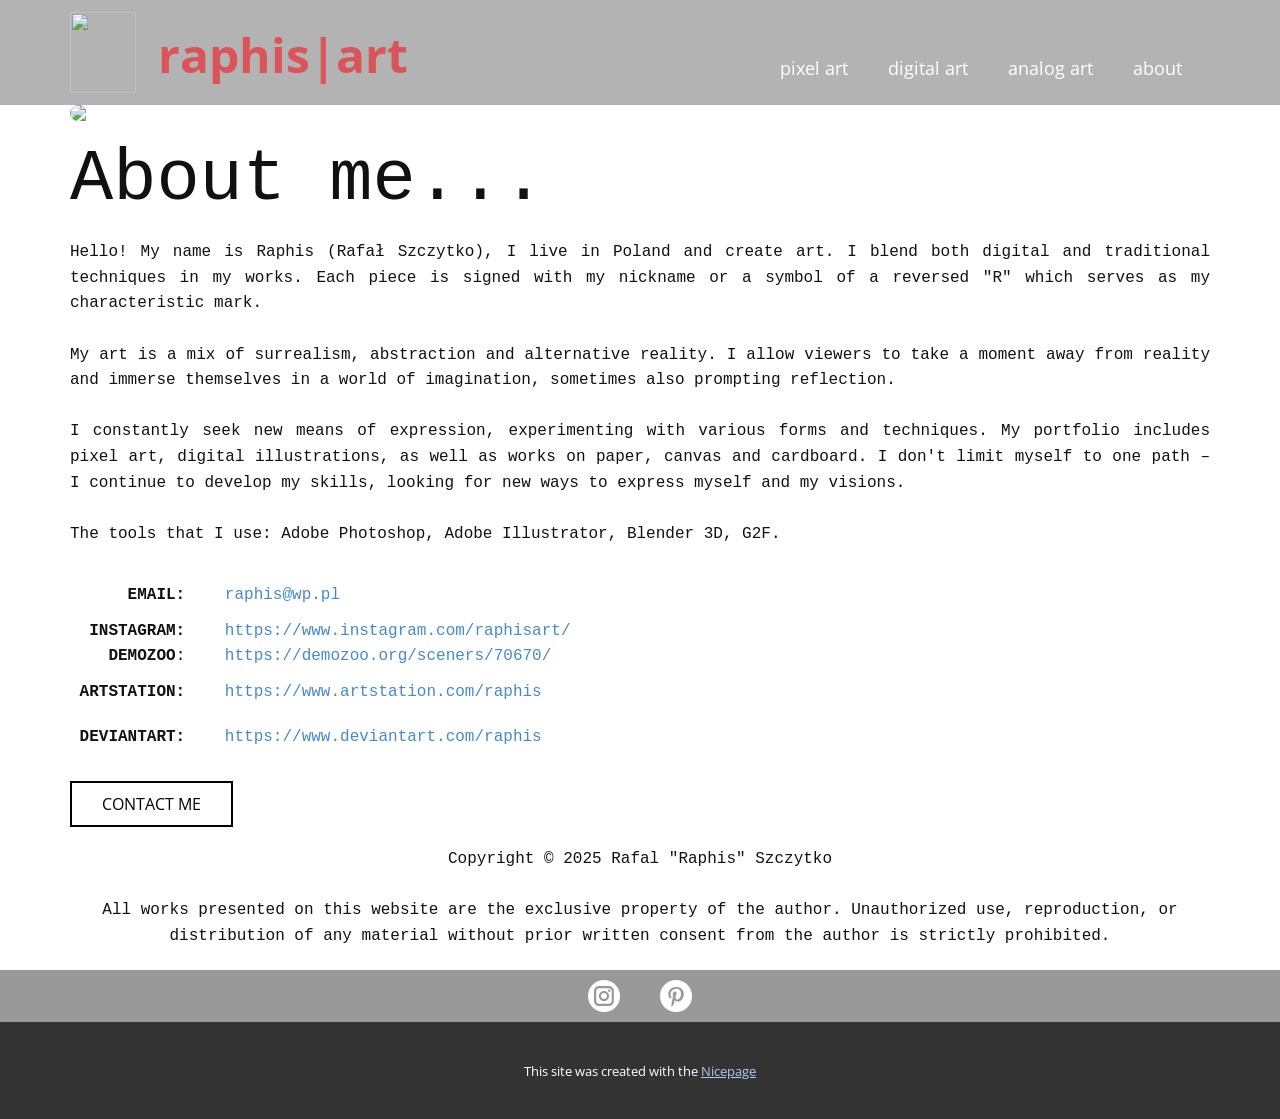
==== about.html @ 8f96ca50 "Add files via upload" ====
<!DOCTYPE html>
<html style="font-size: 16px;" lang="en"><head>
    <meta name="viewport" content="width=device-width, initial-scale=1.0">
    <meta charset="utf-8">
    <meta name="keywords" content="">
    <meta name="description" content="">
    <title>about</title>
    <link rel="stylesheet" href="nicepage.css" media="screen">
<link rel="stylesheet" href="about.css" media="screen">
    <script class="u-script" type="text/javascript" src="jquery.js" defer=""></script>
    <script class="u-script" type="text/javascript" src="nicepage.js" defer=""></script>
    <meta name="generator" content="Nicepage 7.6.2, nicepage.com">
    
    
    
    <link id="u-theme-google-font" rel="stylesheet" href="https://fonts.googleapis.com/css?family=Roboto:100,100i,300,300i,400,400i,500,500i,700,700i,900,900i|Open+Sans:300,300i,400,400i,500,500i,600,600i,700,700i,800,800i">
    <script type="application/ld+json">{
		"@context": "http://schema.org",
		"@type": "Organization",
		"name": "raphisart",
		"logo": "images/rhs_logo.png",
		"sameAs": [
				"https://www.instagram.com/raphisart/",
				"https://pl.pinterest.com/raphisart/raphis-digital-art/"
		]
}</script>
    <meta name="theme-color" content="#478ac9">
    <meta property="og:title" content="about">
    <meta property="og:description" content="">
    <meta property="og:type" content="website">
  <meta data-intl-tel-input-cdn-path="intlTelInput/"></head>
  <body data-path-to-root="./" data-include-products="false" class="u-body u-xl-mode" data-lang="en"><header class="u-clearfix u-grey-30 u-header" id="sec-45c4"><div class="u-clearfix u-sheet u-valign-middle-lg u-valign-middle-sm u-valign-middle-xl u-sheet-1">
        <a href="www.raphis.pl" class="u-image u-image-round u-logo u-image-1" title="raphis.pl">
          <img src="images/rhs_logo.png" class="u-logo-image u-logo-image-1" data-image-width="80.5814">
        </a>
        <nav class="u-menu u-menu-one-level u-offcanvas u-menu-1" data-responsive-from="XS">
          <div class="menu-collapse" style="font-size: 1.125rem; letter-spacing: 0px;">
            <a class="u-button-style u-custom-left-right-menu-spacing u-custom-padding-bottom u-custom-top-bottom-menu-spacing u-hamburger-link u-nav-link u-text-active-palette-1-base u-text-hover-palette-2-base" href="#">
              <svg class="u-svg-link" viewBox="0 0 24 24"><use xmlns:xlink="http://www.w3.org/1999/xlink" xlink:href="#menu-hamburger"></use></svg>
              <svg class="u-svg-content" version="1.1" id="menu-hamburger" viewBox="0 0 16 16" x="0px" y="0px" xmlns:xlink="http://www.w3.org/1999/xlink" xmlns="http://www.w3.org/2000/svg"><g><rect y="1" width="16" height="2"></rect><rect y="7" width="16" height="2"></rect><rect y="13" width="16" height="2"></rect>
</g></svg>
            </a>
          </div>
          <div class="u-custom-menu u-nav-container">
            <ul class="u-nav u-unstyled u-nav-1"><li class="u-nav-item"><a class="u-button-style u-nav-link u-text-active-palette-1-base u-text-hover-palette-2-base" href="pixel-art.html" style="padding: 10px 20px;">pixel art</a>
</li><li class="u-nav-item"><a class="u-button-style u-nav-link u-text-active-palette-1-base u-text-hover-palette-2-base" href="./" style="padding: 10px 20px;">digital art</a>
</li><li class="u-nav-item"><a class="u-button-style u-nav-link u-text-active-palette-1-base u-text-hover-palette-2-base" href="analog-art.html" style="padding: 10px 20px;">analog art</a>
</li><li class="u-nav-item"><a class="u-button-style u-nav-link u-text-active-palette-1-base u-text-hover-palette-2-base" href="about.html" style="padding: 10px 20px;">about</a>
</li></ul>
          </div>
          <div class="u-custom-menu u-nav-container-collapse">
            <div class="u-black u-container-style u-inner-container-layout u-opacity u-opacity-95 u-sidenav">
              <div class="u-inner-container-layout u-sidenav-overflow">
                <div class="u-menu-close"></div>
                <ul class="u-align-center u-nav u-popupmenu-items u-unstyled u-nav-2"><li class="u-nav-item"><a class="u-button-style u-nav-link" href="pixel-art.html">pixel art</a>
</li><li class="u-nav-item"><a class="u-button-style u-nav-link" href="./">digital art</a>
</li><li class="u-nav-item"><a class="u-button-style u-nav-link" href="analog-art.html">analog art</a>
</li><li class="u-nav-item"><a class="u-button-style u-nav-link" href="about.html">about</a>
</li></ul>
              </div>
            </div>
            <div class="u-black u-menu-overlay u-opacity u-opacity-70"></div>
          </div>
        </nav>
        <p class="u-text u-text-palette-2-base u-text-1">raphis|art</p>
      </div></header>
    <section class="u-align-center u-clearfix u-container-align-center u-white u-section-1" id="carousel_266b">
      <div class="u-clearfix u-sheet u-valign-middle-xs u-sheet-1">
        <div class="data-layout-selected u-clearfix u-gutter-0 u-layout-wrap u-layout-wrap-1">
          <div class="u-gutter-0 u-layout">
            <div class="u-layout-col">
              <div class="u-align-center-md u-container-style u-layout-cell u-left-cell u-right-cell u-size-30 u-layout-cell-1">
                <div class="u-container-layout u-valign-top-sm u-container-layout-1">
                  <img class="u-align-center u-image u-image-round u-radius-50 u-image-1" src="images/about.jpg">
                </div>
              </div>
              <div class="u-container-style u-layout-cell u-left-cell u-right-cell u-size-30 u-layout-cell-2">
                <div class="u-container-layout u-container-layout-2">
                  <h1 class="u-custom-font u-font-courier-new u-text u-title u-text-1">About me...</h1>
                  <p class="u-align-justify u-custom-font u-font-courier-new u-text u-text-2"> Hello! My name is Raphis (Rafał Szczytko), I live in Poland and create art. I blend both digital and traditional techniques in my works. Each piece is signed with my nickname or a symbol of a reversed "R" which serves as my characteristic mark. <br>
                    <br>My art is a mix of surrealism, abstraction and alternative reality. I allow viewers to take a moment away from reality and immerse themselves in a world of imagination, sometimes also prompting reflection. <br>
                    <br>I constantly seek new means of expression, experimenting with various forms and techniques. My portfolio includes pixel art, digital illustrations, as well as works on paper, canvas and cardboard. I don't limit myself to one path – I continue to develop my skills, looking for new ways to express myself and my visions.<br>
                    <br>The tools that I use: Adobe Photoshop, Adobe Illustrator, Blender 3D, G2F.<br>
                    <br><b>&nbsp; &nbsp; &nbsp; EMAIL:</b>&nbsp;<a href="mailto:raphis@wp.pl?subject=Commission" target="_blank" class="u-active-none u-border-none u-btn u-button-style u-hover-none u-none u-text-palette-1-base u-btn-1">raphis@wp.pl</a>
                    <br>&nbsp; <b>INSTAGRAM:</b>&nbsp;<a href="https://www.instagram.com/raphisart/" class="u-active-none u-border-none u-btn u-button-link u-button-style u-hover-none u-none u-text-palette-1-base u-btn-2" target="_blank">https://www.instagram.com/raphisart/</a>
                    <br>&nbsp; &nbsp;&nbsp;<b>DEMOZOO</b>:&nbsp;<a href="https://demozoo.org/sceners/70670/" class="u-active-none u-border-none u-btn u-button-link u-button-style u-hover-none u-none u-text-palette-1-base u-btn-3" target="_blank">https://demozoo.org/sceners/70670/</a>
                    <br><b>&nbsp;ARTSTATION:</b>&nbsp;<a href="https://www.artstation.com/raphis" target="_blank" class="u-active-none u-border-none u-btn u-button-style u-hover-none u-none u-text-palette-1-base u-btn-4">https://www.artstation.com/raphis</a>
                    <br><b>&nbsp;DEVIANTART:</b>&nbsp;<a href="https://www.deviantart.com/raphis" target="_blank" class="u-active-none u-border-none u-btn u-button-style u-hover-none u-none u-text-palette-1-base u-btn-5">https://www.deviantart.com/raphis</a>
                    <br>
                  </p>
                  <a href="mailto:raphis@wp.pl" class="u-border-2 u-border-black u-btn u-button-style u-hover-black u-none u-text-black u-text-hover-white u-btn-6" title="learn more" target="_blank">CONTACT ME</a>
                  <p class="u-align-center u-custom-font u-font-courier-new u-text u-text-3"><b>
                      <span style="font-weight: 400;">Copyright ©&nbsp;</span></b>2025 Rafal "Raphis" Szczytko<br>
                    <br> All works presented on this website are the exclusive property of the author. Unauthorized use, reproduction, or distribution of any material without prior written consent from the author is strictly prohibited.<br>
                  </p>
                </div>
              </div>
            </div>
          </div>
        </div>
      </div>
    </section>
    
    
    
    <footer class="u-clearfix u-footer u-grey-40" id="sec-96d1"><div class="u-clearfix u-sheet u-sheet-1">
        <div class="u-align-left u-social-icons u-social-icons-1">
          <a class="u-social-url" target="_blank" href="https://www.instagram.com/raphisart/">
            <span class="u-icon u-icon-circle u-social-icon u-social-instagram u-icon-1"><svg class="u-svg-link" preserveAspectRatio="xMidYMin slice" viewBox="0 0 112 112" style=""><use xmlns:xlink="http://www.w3.org/1999/xlink" xlink:href="#svg-60dd"></use></svg><svg xmlns="http://www.w3.org/2000/svg" xmlns:xlink="http://www.w3.org/1999/xlink" version="1.1" xml:space="preserve" class="u-svg-content" viewBox="0 0 112 112" x="0px" y="0px" id="svg-60dd"><path d="M56.1,0C25.1,0,0,25.1,0,56.1c0,31,25.1,56.1,56.1,56.1c31,0,56.1-25.1,56.1-56.1C112.2,25.1,87.1,0,56.1,0z M90.6,73.4c0,9.6-7.8,17.5-17.5,17.5H38.6c-9.6,0-17.5-7.9-17.5-17.6V38.8c0-9.6,7.8-17.5,17.5-17.5h34.5c9.6,0,17.5,7.8,17.5,17.5 V73.4z"></path><path d="M73.1,28.9H38.6c-5.4,0-9.9,4.4-9.9,9.9v34.5c0,5.4,4.4,9.9,9.9,9.9h34.5c5.4,0,9.9-4.4,9.9-9.9V38.8 C83,33.4,78.6,28.9,73.1,28.9z M55.9,74C46,74,38,66,38,56.1c0-9.9,8-17.9,17.9-17.9c9.9,0,17.9,8,17.9,17.9 C73.8,66,65.8,74,55.9,74z M74.3,41.9c-2.3,0-4.2-1.9-4.2-4.2s1.9-4.2,4.2-4.2c2.3,0,4.2,1.9,4.2,4.2S76.6,41.9,74.3,41.9z"></path><path d="M55.9,45.8c-5.7,0-10.4,4.6-10.3,10.3c0,5.7,4.6,10.3,10.3,10.3s10.3-4.6,10.3-10.3 C66.2,50.4,61.6,45.8,55.9,45.8z"></path></svg></span>
          </a>
          <a class="u-social-url" target="_blank" href="https://pl.pinterest.com/raphisart/raphis-digital-art/">
            <span class="u-icon u-icon-circle u-social-icon u-social-pinterest u-icon-2"><svg class="u-svg-link" preserveAspectRatio="xMidYMin slice" viewBox="0 0 112 112" style=""><use xmlns:xlink="http://www.w3.org/1999/xlink" xlink:href="#svg-cd13"></use></svg><svg xmlns="http://www.w3.org/2000/svg" xmlns:xlink="http://www.w3.org/1999/xlink" version="1.1" xml:space="preserve" class="u-svg-content" viewBox="0 0 112 112" x="0px" y="0px" id="svg-cd13"><path d="M56.1,0C25.1,0,0,25.1,0,56.1c0,31,25.1,56.1,56.1,56.1s56.1-25.1,56.1-56.1C112.2,25.1,87.1,0,56.1,0z M60.6,75.1c-4.2-0.3-6-2.4-9.3-4.5c-1.8,9.6-4.1,18.8-10.7,23.6c-2-14.5,3-25.4,5.3-36.9c-4-6.7,0.5-20.2,8.9-16.9 c10.4,4.1-9,25,4,27.6c13.6,2.7,19.1-23.5,10.7-32C57.4,23.6,34.2,35.7,37,53.3c0.7,4.3,5.2,5.6,1.8,11.6C31,63.2,28.7,57,29,48.9 c0.5-13.4,12-22.7,23.6-24C67.3,23.2,81,30.2,82.9,44C85,59.5,76.3,76.3,60.6,75.1z"></path></svg></span>
          </a>
        </div>
      </div></footer>
    <section class="u-backlink u-clearfix u-grey-80">
      <p class="u-text">
        <span>This site was created with the </span>
        <a class="u-link" href="https://nicepage.com/" target="_blank" rel="nofollow">
          <span>Nicepage</span>
        </a>
      </p>
    </section>
  
</body></html>
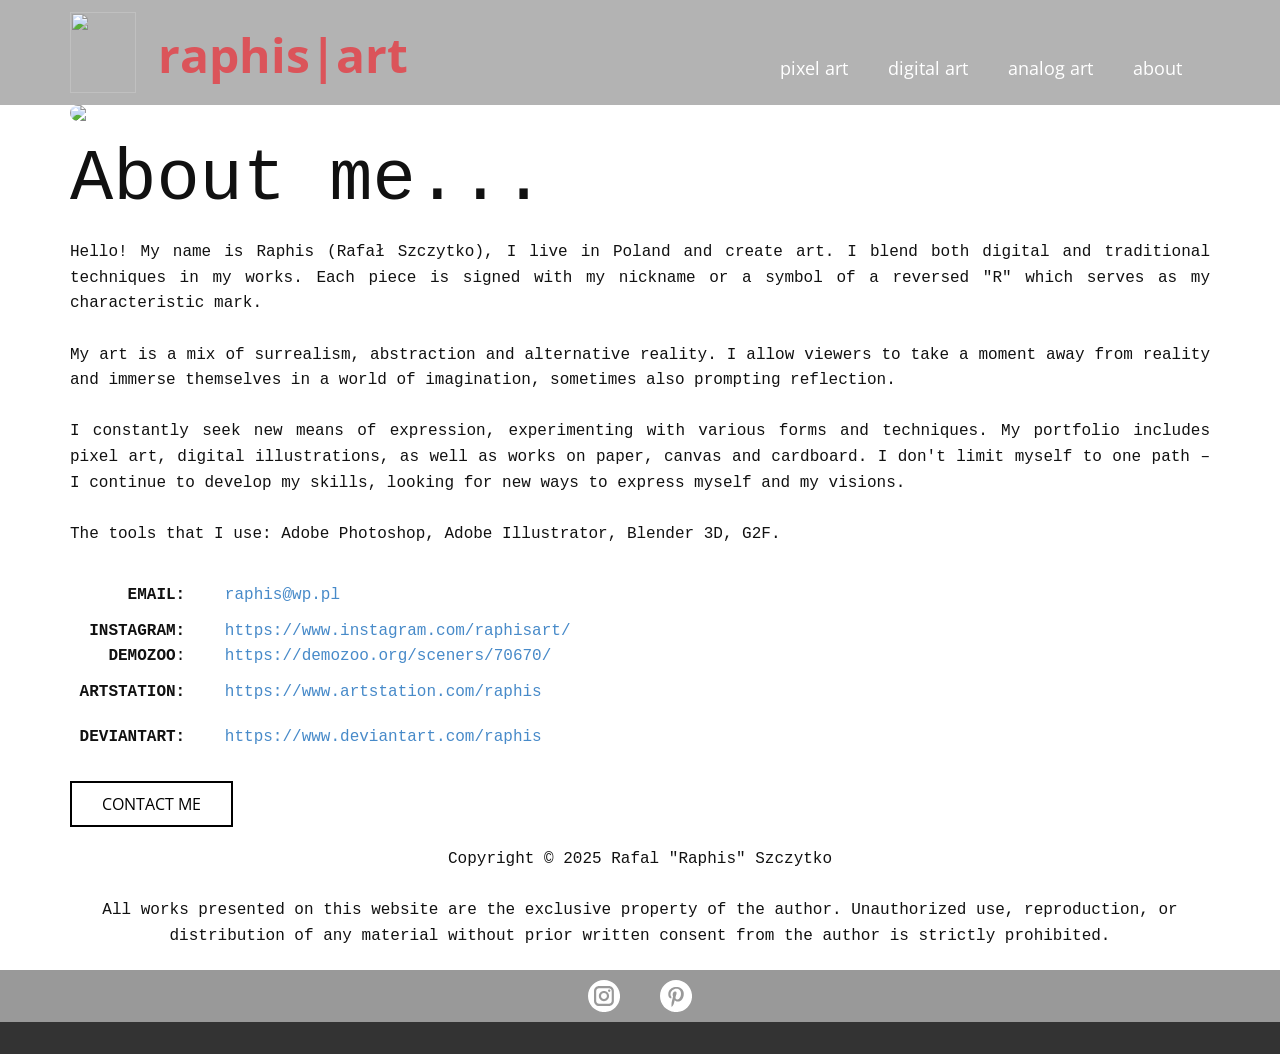
==== commit 534ad663: "Add files via upload" ====
--- a/about.html
+++ b/about.html
@@ -9,11 +9,11 @@
 <link rel="stylesheet" href="about.css" media="screen">
     <script class="u-script" type="text/javascript" src="jquery.js" defer=""></script>
     <script class="u-script" type="text/javascript" src="nicepage.js" defer=""></script>
-    <meta name="generator" content="Nicepage 7.6.2, nicepage.com">
+    <meta name="generator" content="Nicepage 7.10.10, nicepage.com">
     
     
     
-    <link id="u-theme-google-font" rel="stylesheet" href="https://fonts.googleapis.com/css?family=Roboto:100,100i,300,300i,400,400i,500,500i,700,700i,900,900i|Open+Sans:300,300i,400,400i,500,500i,600,600i,700,700i,800,800i">
+    <link id="u-theme-google-font" rel="stylesheet" href="https://fonts.googleapis.com/css?family=Roboto:100,100i,200,200i,300,300i,400,400i,500,500i,600,600i,700,700i,800,800i,900,900i|Open+Sans:300,300i,400,400i,500,500i,600,600i,700,700i,800,800i">
     <script type="application/ld+json">{
 		"@context": "http://schema.org",
 		"@type": "Organization",
@@ -33,25 +33,25 @@
         <a href="www.raphis.pl" class="u-image u-image-round u-logo u-image-1" title="raphis.pl">
           <img src="images/rhs_logo.png" class="u-logo-image u-logo-image-1" data-image-width="80.5814">
         </a>
-        <nav class="u-menu u-menu-one-level u-offcanvas u-menu-1" data-responsive-from="XS">
+        <nav class="u-menu u-menu-one-level u-offcanvas u-menu-1" data-responsive-from="XS" role="navigation">
           <div class="menu-collapse" style="font-size: 1.125rem; letter-spacing: 0px;">
-            <a class="u-button-style u-custom-left-right-menu-spacing u-custom-padding-bottom u-custom-top-bottom-menu-spacing u-hamburger-link u-nav-link u-text-active-palette-1-base u-text-hover-palette-2-base" href="#">
+            <a class="u-button-style u-custom-left-right-menu-spacing u-custom-padding-bottom u-custom-top-bottom-menu-spacing u-hamburger-link u-nav-link u-text-active-palette-1-base u-text-hover-palette-2-base" href="#" tabindex="-1" aria-label="Open menu" aria-controls="599a">
               <svg class="u-svg-link" viewBox="0 0 24 24"><use xmlns:xlink="http://www.w3.org/1999/xlink" xlink:href="#menu-hamburger"></use></svg>
               <svg class="u-svg-content" version="1.1" id="menu-hamburger" viewBox="0 0 16 16" x="0px" y="0px" xmlns:xlink="http://www.w3.org/1999/xlink" xmlns="http://www.w3.org/2000/svg"><g><rect y="1" width="16" height="2"></rect><rect y="7" width="16" height="2"></rect><rect y="13" width="16" height="2"></rect>
 </g></svg>
             </a>
           </div>
           <div class="u-custom-menu u-nav-container">
-            <ul class="u-nav u-unstyled u-nav-1"><li class="u-nav-item"><a class="u-button-style u-nav-link u-text-active-palette-1-base u-text-hover-palette-2-base" href="pixel-art.html" style="padding: 10px 20px;">pixel art</a>
-</li><li class="u-nav-item"><a class="u-button-style u-nav-link u-text-active-palette-1-base u-text-hover-palette-2-base" href="./" style="padding: 10px 20px;">digital art</a>
-</li><li class="u-nav-item"><a class="u-button-style u-nav-link u-text-active-palette-1-base u-text-hover-palette-2-base" href="analog-art.html" style="padding: 10px 20px;">analog art</a>
-</li><li class="u-nav-item"><a class="u-button-style u-nav-link u-text-active-palette-1-base u-text-hover-palette-2-base" href="about.html" style="padding: 10px 20px;">about</a>
+            <ul class="u-nav u-unstyled u-nav-1" role="menubar"><li class="u-nav-item" role="none"><a class="u-button-style u-nav-link u-text-active-palette-1-base u-text-hover-palette-2-base" href="pixel-art.html" style="padding: 10px 20px;" role="menuitem">pixel art</a>
+</li><li class="u-nav-item" role="none"><a class="u-button-style u-nav-link u-text-active-palette-1-base u-text-hover-palette-2-base" href="./" style="padding: 10px 20px;" role="menuitem">digital art</a>
+</li><li class="u-nav-item" role="none"><a class="u-button-style u-nav-link u-text-active-palette-1-base u-text-hover-palette-2-base" href="analog-art.html" style="padding: 10px 20px;" role="menuitem">analog art</a>
+</li><li class="u-nav-item" role="none"><a class="u-button-style u-nav-link u-text-active-palette-1-base u-text-hover-palette-2-base" href="about.html" style="padding: 10px 20px;" role="menuitem">about</a>
 </li></ul>
           </div>
-          <div class="u-custom-menu u-nav-container-collapse">
+          <div class="u-custom-menu u-nav-container-collapse" id="599a" role="region" aria-label="Menu panel">
             <div class="u-black u-container-style u-inner-container-layout u-opacity u-opacity-95 u-sidenav">
               <div class="u-inner-container-layout u-sidenav-overflow">
-                <div class="u-menu-close"></div>
+                <div class="u-menu-close" tabindex="-1" aria-label="Close menu"></div>
                 <ul class="u-align-center u-nav u-popupmenu-items u-unstyled u-nav-2"><li class="u-nav-item"><a class="u-button-style u-nav-link" href="pixel-art.html">pixel art</a>
 </li><li class="u-nav-item"><a class="u-button-style u-nav-link" href="./">digital art</a>
 </li><li class="u-nav-item"><a class="u-button-style u-nav-link" href="analog-art.html">analog art</a>
@@ -89,8 +89,7 @@
                     <br>
                   </p>
                   <a href="mailto:raphis@wp.pl" class="u-border-2 u-border-black u-btn u-button-style u-hover-black u-none u-text-black u-text-hover-white u-btn-6" title="learn more" target="_blank">CONTACT ME</a>
-                  <p class="u-align-center u-custom-font u-font-courier-new u-text u-text-3"><b>
-                      <span style="font-weight: 400;">Copyright ©&nbsp;</span></b>2025 Rafal "Raphis" Szczytko<br>
+                  <p class="u-align-center u-custom-font u-font-courier-new u-text u-text-3"><b><span style="font-weight: 400;">Copyright ©&nbsp;</span></b>2025 Rafal "Raphis" Szczytko<br>
                     <br> All works presented on this website are the exclusive property of the author. Unauthorized use, reproduction, or distribution of any material without prior written consent from the author is strictly prohibited.<br>
                   </p>
                 </div>
@@ -105,21 +104,12 @@
     
     <footer class="u-clearfix u-footer u-grey-40" id="sec-96d1"><div class="u-clearfix u-sheet u-sheet-1">
         <div class="u-align-left u-social-icons u-social-icons-1">
-          <a class="u-social-url" target="_blank" href="https://www.instagram.com/raphisart/">
-            <span class="u-icon u-icon-circle u-social-icon u-social-instagram u-icon-1"><svg class="u-svg-link" preserveAspectRatio="xMidYMin slice" viewBox="0 0 112 112" style=""><use xmlns:xlink="http://www.w3.org/1999/xlink" xlink:href="#svg-60dd"></use></svg><svg xmlns="http://www.w3.org/2000/svg" xmlns:xlink="http://www.w3.org/1999/xlink" version="1.1" xml:space="preserve" class="u-svg-content" viewBox="0 0 112 112" x="0px" y="0px" id="svg-60dd"><path d="M56.1,0C25.1,0,0,25.1,0,56.1c0,31,25.1,56.1,56.1,56.1c31,0,56.1-25.1,56.1-56.1C112.2,25.1,87.1,0,56.1,0z M90.6,73.4c0,9.6-7.8,17.5-17.5,17.5H38.6c-9.6,0-17.5-7.9-17.5-17.6V38.8c0-9.6,7.8-17.5,17.5-17.5h34.5c9.6,0,17.5,7.8,17.5,17.5 V73.4z"></path><path d="M73.1,28.9H38.6c-5.4,0-9.9,4.4-9.9,9.9v34.5c0,5.4,4.4,9.9,9.9,9.9h34.5c5.4,0,9.9-4.4,9.9-9.9V38.8 C83,33.4,78.6,28.9,73.1,28.9z M55.9,74C46,74,38,66,38,56.1c0-9.9,8-17.9,17.9-17.9c9.9,0,17.9,8,17.9,17.9 C73.8,66,65.8,74,55.9,74z M74.3,41.9c-2.3,0-4.2-1.9-4.2-4.2s1.9-4.2,4.2-4.2c2.3,0,4.2,1.9,4.2,4.2S76.6,41.9,74.3,41.9z"></path><path d="M55.9,45.8c-5.7,0-10.4,4.6-10.3,10.3c0,5.7,4.6,10.3,10.3,10.3s10.3-4.6,10.3-10.3 C66.2,50.4,61.6,45.8,55.9,45.8z"></path></svg></span>
+          <a class="u-social-url" target="_blank" href="https://www.instagram.com/raphisart/"><span class="u-icon u-icon-circle u-social-icon u-social-instagram u-icon-1"><svg class="u-svg-link" preserveAspectRatio="xMidYMin slice" viewBox="0 0 112 112" style=""><use xmlns:xlink="http://www.w3.org/1999/xlink" xlink:href="#svg-60dd"></use></svg><svg xmlns="http://www.w3.org/2000/svg" xmlns:xlink="http://www.w3.org/1999/xlink" version="1.1" xml:space="preserve" class="u-svg-content" viewBox="0 0 112 112" x="0px" y="0px" id="svg-60dd"><path d="M56.1,0C25.1,0,0,25.1,0,56.1c0,31,25.1,56.1,56.1,56.1c31,0,56.1-25.1,56.1-56.1C112.2,25.1,87.1,0,56.1,0z M90.6,73.4c0,9.6-7.8,17.5-17.5,17.5H38.6c-9.6,0-17.5-7.9-17.5-17.6V38.8c0-9.6,7.8-17.5,17.5-17.5h34.5c9.6,0,17.5,7.8,17.5,17.5 V73.4z"></path><path d="M73.1,28.9H38.6c-5.4,0-9.9,4.4-9.9,9.9v34.5c0,5.4,4.4,9.9,9.9,9.9h34.5c5.4,0,9.9-4.4,9.9-9.9V38.8 C83,33.4,78.6,28.9,73.1,28.9z M55.9,74C46,74,38,66,38,56.1c0-9.9,8-17.9,17.9-17.9c9.9,0,17.9,8,17.9,17.9 C73.8,66,65.8,74,55.9,74z M74.3,41.9c-2.3,0-4.2-1.9-4.2-4.2s1.9-4.2,4.2-4.2c2.3,0,4.2,1.9,4.2,4.2S76.6,41.9,74.3,41.9z"></path><path d="M55.9,45.8c-5.7,0-10.4,4.6-10.3,10.3c0,5.7,4.6,10.3,10.3,10.3s10.3-4.6,10.3-10.3 C66.2,50.4,61.6,45.8,55.9,45.8z"></path></svg></span>
           </a>
-          <a class="u-social-url" target="_blank" href="https://pl.pinterest.com/raphisart/raphis-digital-art/">
-            <span class="u-icon u-icon-circle u-social-icon u-social-pinterest u-icon-2"><svg class="u-svg-link" preserveAspectRatio="xMidYMin slice" viewBox="0 0 112 112" style=""><use xmlns:xlink="http://www.w3.org/1999/xlink" xlink:href="#svg-cd13"></use></svg><svg xmlns="http://www.w3.org/2000/svg" xmlns:xlink="http://www.w3.org/1999/xlink" version="1.1" xml:space="preserve" class="u-svg-content" viewBox="0 0 112 112" x="0px" y="0px" id="svg-cd13"><path d="M56.1,0C25.1,0,0,25.1,0,56.1c0,31,25.1,56.1,56.1,56.1s56.1-25.1,56.1-56.1C112.2,25.1,87.1,0,56.1,0z M60.6,75.1c-4.2-0.3-6-2.4-9.3-4.5c-1.8,9.6-4.1,18.8-10.7,23.6c-2-14.5,3-25.4,5.3-36.9c-4-6.7,0.5-20.2,8.9-16.9 c10.4,4.1-9,25,4,27.6c13.6,2.7,19.1-23.5,10.7-32C57.4,23.6,34.2,35.7,37,53.3c0.7,4.3,5.2,5.6,1.8,11.6C31,63.2,28.7,57,29,48.9 c0.5-13.4,12-22.7,23.6-24C67.3,23.2,81,30.2,82.9,44C85,59.5,76.3,76.3,60.6,75.1z"></path></svg></span>
+          <a class="u-social-url" target="_blank" href="https://pl.pinterest.com/raphisart/raphis-digital-art/"><span class="u-icon u-icon-circle u-social-icon u-social-pinterest u-icon-2"><svg class="u-svg-link" preserveAspectRatio="xMidYMin slice" viewBox="0 0 112 112" style=""><use xmlns:xlink="http://www.w3.org/1999/xlink" xlink:href="#svg-cd13"></use></svg><svg xmlns="http://www.w3.org/2000/svg" xmlns:xlink="http://www.w3.org/1999/xlink" version="1.1" xml:space="preserve" class="u-svg-content" viewBox="0 0 112 112" x="0px" y="0px" id="svg-cd13"><path d="M56.1,0C25.1,0,0,25.1,0,56.1c0,31,25.1,56.1,56.1,56.1s56.1-25.1,56.1-56.1C112.2,25.1,87.1,0,56.1,0z M60.6,75.1c-4.2-0.3-6-2.4-9.3-4.5c-1.8,9.6-4.1,18.8-10.7,23.6c-2-14.5,3-25.4,5.3-36.9c-4-6.7,0.5-20.2,8.9-16.9 c10.4,4.1-9,25,4,27.6c13.6,2.7,19.1-23.5,10.7-32C57.4,23.6,34.2,35.7,37,53.3c0.7,4.3,5.2,5.6,1.8,11.6C31,63.2,28.7,57,29,48.9 c0.5-13.4,12-22.7,23.6-24C67.3,23.2,81,30.2,82.9,44C85,59.5,76.3,76.3,60.6,75.1z"></path></svg></span>
           </a>
         </div>
       </div></footer>
-    <section class="u-backlink u-clearfix u-grey-80">
-      <p class="u-text">
-        <span>This site was created with the </span>
-        <a class="u-link" href="https://nicepage.com/" target="_blank" rel="nofollow">
-          <span>Nicepage</span>
-        </a>
-      </p>
-    </section>
+    <section class="u-backlink u-clearfix u-grey-80"></section>
   
 </body></html>
--- a/nicepage.css
+++ b/nicepage.css
@@ -1040,7 +1040,7 @@
   font-weight: inherit;
   text-decoration: none;
   border: 0 none transparent;
-  outline-width: 0;
+  outline: none !important;
   background-color: transparent;
   margin: 0;
   -webkit-text-decoration-skip: objects;
@@ -1186,7 +1186,7 @@
   font-weight: inherit;
   text-decoration: none;
   border: 0 none transparent;
-  outline-width: 0;
+  outline: none !important;
   background-color: transparent;
   margin: 0;
   -webkit-text-decoration-skip: objects;
@@ -1236,10 +1236,7 @@
 .u-form-vertical.u-form-spacing-50 .u-form-step {
   margin-left: -50px;
   width: calc(100% +  50px);
-}
-.u-form-vertical.u-form-spacing-50 .u-form-group,
-.u-form-vertical.u-form-spacing-50 .u-form-step .u-form-group {
-  margin-bottom: 50px;
+  row-gap: 50px;
 }
 .u-form-vertical.u-form-spacing-50 .u-form-group:not(.u-image):not(.u-form-progress),
 .u-form-vertical.u-form-spacing-50 .u-form-step .u-form-group:not(.u-image):not(.u-form-progress) {
@@ -1257,10 +1254,7 @@
 .u-form-vertical.u-form-spacing-49 .u-form-step {
   margin-left: -49px;
   width: calc(100% +  49px);
-}
-.u-form-vertical.u-form-spacing-49 .u-form-group,
-.u-form-vertical.u-form-spacing-49 .u-form-step .u-form-group {
-  margin-bottom: 49px;
+  row-gap: 49px;
 }
 .u-form-vertical.u-form-spacing-49 .u-form-group:not(.u-image):not(.u-form-progress),
 .u-form-vertical.u-form-spacing-49 .u-form-step .u-form-group:not(.u-image):not(.u-form-progress) {
@@ -1278,10 +1272,7 @@
 .u-form-vertical.u-form-spacing-48 .u-form-step {
   margin-left: -48px;
   width: calc(100% +  48px);
-}
-.u-form-vertical.u-form-spacing-48 .u-form-group,
-.u-form-vertical.u-form-spacing-48 .u-form-step .u-form-group {
-  margin-bottom: 48px;
+  row-gap: 48px;
 }
 .u-form-vertical.u-form-spacing-48 .u-form-group:not(.u-image):not(.u-form-progress),
 .u-form-vertical.u-form-spacing-48 .u-form-step .u-form-group:not(.u-image):not(.u-form-progress) {
@@ -1299,10 +1290,7 @@
 .u-form-vertical.u-form-spacing-47 .u-form-step {
   margin-left: -47px;
   width: calc(100% +  47px);
-}
-.u-form-vertical.u-form-spacing-47 .u-form-group,
-.u-form-vertical.u-form-spacing-47 .u-form-step .u-form-group {
-  margin-bottom: 47px;
+  row-gap: 47px;
 }
 .u-form-vertical.u-form-spacing-47 .u-form-group:not(.u-image):not(.u-form-progress),
 .u-form-vertical.u-form-spacing-47 .u-form-step .u-form-group:not(.u-image):not(.u-form-progress) {
@@ -1320,10 +1308,7 @@
 .u-form-vertical.u-form-spacing-46 .u-form-step {
   margin-left: -46px;
   width: calc(100% +  46px);
-}
-.u-form-vertical.u-form-spacing-46 .u-form-group,
-.u-form-vertical.u-form-spacing-46 .u-form-step .u-form-group {
-  margin-bottom: 46px;
+  row-gap: 46px;
 }
 .u-form-vertical.u-form-spacing-46 .u-form-group:not(.u-image):not(.u-form-progress),
 .u-form-vertical.u-form-spacing-46 .u-form-step .u-form-group:not(.u-image):not(.u-form-progress) {
@@ -1341,10 +1326,7 @@
 .u-form-vertical.u-form-spacing-45 .u-form-step {
   margin-left: -45px;
   width: calc(100% +  45px);
-}
-.u-form-vertical.u-form-spacing-45 .u-form-group,
-.u-form-vertical.u-form-spacing-45 .u-form-step .u-form-group {
-  margin-bottom: 45px;
+  row-gap: 45px;
 }
 .u-form-vertical.u-form-spacing-45 .u-form-group:not(.u-image):not(.u-form-progress),
 .u-form-vertical.u-form-spacing-45 .u-form-step .u-form-group:not(.u-image):not(.u-form-progress) {
@@ -1362,10 +1344,7 @@
 .u-form-vertical.u-form-spacing-44 .u-form-step {
   margin-left: -44px;
   width: calc(100% +  44px);
-}
-.u-form-vertical.u-form-spacing-44 .u-form-group,
-.u-form-vertical.u-form-spacing-44 .u-form-step .u-form-group {
-  margin-bottom: 44px;
+  row-gap: 44px;
 }
 .u-form-vertical.u-form-spacing-44 .u-form-group:not(.u-image):not(.u-form-progress),
 .u-form-vertical.u-form-spacing-44 .u-form-step .u-form-group:not(.u-image):not(.u-form-progress) {
@@ -1383,10 +1362,7 @@
 .u-form-vertical.u-form-spacing-43 .u-form-step {
   margin-left: -43px;
   width: calc(100% +  43px);
-}
-.u-form-vertical.u-form-spacing-43 .u-form-group,
-.u-form-vertical.u-form-spacing-43 .u-form-step .u-form-group {
-  margin-bottom: 43px;
+  row-gap: 43px;
 }
 .u-form-vertical.u-form-spacing-43 .u-form-group:not(.u-image):not(.u-form-progress),
 .u-form-vertical.u-form-spacing-43 .u-form-step .u-form-group:not(.u-image):not(.u-form-progress) {
@@ -1404,10 +1380,7 @@
 .u-form-vertical.u-form-spacing-42 .u-form-step {
   margin-left: -42px;
   width: calc(100% +  42px);
-}
-.u-form-vertical.u-form-spacing-42 .u-form-group,
-.u-form-vertical.u-form-spacing-42 .u-form-step .u-form-group {
-  margin-bottom: 42px;
+  row-gap: 42px;
 }
 .u-form-vertical.u-form-spacing-42 .u-form-group:not(.u-image):not(.u-form-progress),
 .u-form-vertical.u-form-spacing-42 .u-form-step .u-form-group:not(.u-image):not(.u-form-progress) {
@@ -1425,10 +1398,7 @@
 .u-form-vertical.u-form-spacing-41 .u-form-step {
   margin-left: -41px;
   width: calc(100% +  41px);
-}
-.u-form-vertical.u-form-spacing-41 .u-form-group,
-.u-form-vertical.u-form-spacing-41 .u-form-step .u-form-group {
-  margin-bottom: 41px;
+  row-gap: 41px;
 }
 .u-form-vertical.u-form-spacing-41 .u-form-group:not(.u-image):not(.u-form-progress),
 .u-form-vertical.u-form-spacing-41 .u-form-step .u-form-group:not(.u-image):not(.u-form-progress) {
@@ -1446,10 +1416,7 @@
 .u-form-vertical.u-form-spacing-40 .u-form-step {
   margin-left: -40px;
   width: calc(100% +  40px);
-}
-.u-form-vertical.u-form-spacing-40 .u-form-group,
-.u-form-vertical.u-form-spacing-40 .u-form-step .u-form-group {
-  margin-bottom: 40px;
+  row-gap: 40px;
 }
 .u-form-vertical.u-form-spacing-40 .u-form-group:not(.u-image):not(.u-form-progress),
 .u-form-vertical.u-form-spacing-40 .u-form-step .u-form-group:not(.u-image):not(.u-form-progress) {
@@ -1467,10 +1434,7 @@
 .u-form-vertical.u-form-spacing-39 .u-form-step {
   margin-left: -39px;
   width: calc(100% +  39px);
-}
-.u-form-vertical.u-form-spacing-39 .u-form-group,
-.u-form-vertical.u-form-spacing-39 .u-form-step .u-form-group {
-  margin-bottom: 39px;
+  row-gap: 39px;
 }
 .u-form-vertical.u-form-spacing-39 .u-form-group:not(.u-image):not(.u-form-progress),
 .u-form-vertical.u-form-spacing-39 .u-form-step .u-form-group:not(.u-image):not(.u-form-progress) {
@@ -1488,10 +1452,7 @@
 .u-form-vertical.u-form-spacing-38 .u-form-step {
   margin-left: -38px;
   width: calc(100% +  38px);
-}
-.u-form-vertical.u-form-spacing-38 .u-form-group,
-.u-form-vertical.u-form-spacing-38 .u-form-step .u-form-group {
-  margin-bottom: 38px;
+  row-gap: 38px;
 }
 .u-form-vertical.u-form-spacing-38 .u-form-group:not(.u-image):not(.u-form-progress),
 .u-form-vertical.u-form-spacing-38 .u-form-step .u-form-group:not(.u-image):not(.u-form-progress) {
@@ -1509,10 +1470,7 @@
 .u-form-vertical.u-form-spacing-37 .u-form-step {
   margin-left: -37px;
   width: calc(100% +  37px);
-}
-.u-form-vertical.u-form-spacing-37 .u-form-group,
-.u-form-vertical.u-form-spacing-37 .u-form-step .u-form-group {
-  margin-bottom: 37px;
+  row-gap: 37px;
 }
 .u-form-vertical.u-form-spacing-37 .u-form-group:not(.u-image):not(.u-form-progress),
 .u-form-vertical.u-form-spacing-37 .u-form-step .u-form-group:not(.u-image):not(.u-form-progress) {
@@ -1530,10 +1488,7 @@
 .u-form-vertical.u-form-spacing-36 .u-form-step {
   margin-left: -36px;
   width: calc(100% +  36px);
-}
-.u-form-vertical.u-form-spacing-36 .u-form-group,
-.u-form-vertical.u-form-spacing-36 .u-form-step .u-form-group {
-  margin-bottom: 36px;
+  row-gap: 36px;
 }
 .u-form-vertical.u-form-spacing-36 .u-form-group:not(.u-image):not(.u-form-progress),
 .u-form-vertical.u-form-spacing-36 .u-form-step .u-form-group:not(.u-image):not(.u-form-progress) {
@@ -1551,10 +1506,7 @@
 .u-form-vertical.u-form-spacing-35 .u-form-step {
   margin-left: -35px;
   width: calc(100% +  35px);
-}
-.u-form-vertical.u-form-spacing-35 .u-form-group,
-.u-form-vertical.u-form-spacing-35 .u-form-step .u-form-group {
-  margin-bottom: 35px;
+  row-gap: 35px;
 }
 .u-form-vertical.u-form-spacing-35 .u-form-group:not(.u-image):not(.u-form-progress),
 .u-form-vertical.u-form-spacing-35 .u-form-step .u-form-group:not(.u-image):not(.u-form-progress) {
@@ -1572,10 +1524,7 @@
 .u-form-vertical.u-form-spacing-34 .u-form-step {
   margin-left: -34px;
   width: calc(100% +  34px);
-}
-.u-form-vertical.u-form-spacing-34 .u-form-group,
-.u-form-vertical.u-form-spacing-34 .u-form-step .u-form-group {
-  margin-bottom: 34px;
+  row-gap: 34px;
 }
 .u-form-vertical.u-form-spacing-34 .u-form-group:not(.u-image):not(.u-form-progress),
 .u-form-vertical.u-form-spacing-34 .u-form-step .u-form-group:not(.u-image):not(.u-form-progress) {
@@ -1593,10 +1542,7 @@
 .u-form-vertical.u-form-spacing-33 .u-form-step {
   margin-left: -33px;
   width: calc(100% +  33px);
-}
-.u-form-vertical.u-form-spacing-33 .u-form-group,
-.u-form-vertical.u-form-spacing-33 .u-form-step .u-form-group {
-  margin-bottom: 33px;
+  row-gap: 33px;
 }
 .u-form-vertical.u-form-spacing-33 .u-form-group:not(.u-image):not(.u-form-progress),
 .u-form-vertical.u-form-spacing-33 .u-form-step .u-form-group:not(.u-image):not(.u-form-progress) {
@@ -1614,10 +1560,7 @@
 .u-form-vertical.u-form-spacing-32 .u-form-step {
   margin-left: -32px;
   width: calc(100% +  32px);
-}
-.u-form-vertical.u-form-spacing-32 .u-form-group,
-.u-form-vertical.u-form-spacing-32 .u-form-step .u-form-group {
-  margin-bottom: 32px;
+  row-gap: 32px;
 }
 .u-form-vertical.u-form-spacing-32 .u-form-group:not(.u-image):not(.u-form-progress),
 .u-form-vertical.u-form-spacing-32 .u-form-step .u-form-group:not(.u-image):not(.u-form-progress) {
@@ -1635,10 +1578,7 @@
 .u-form-vertical.u-form-spacing-31 .u-form-step {
   margin-left: -31px;
   width: calc(100% +  31px);
-}
-.u-form-vertical.u-form-spacing-31 .u-form-group,
-.u-form-vertical.u-form-spacing-31 .u-form-step .u-form-group {
-  margin-bottom: 31px;
+  row-gap: 31px;
 }
 .u-form-vertical.u-form-spacing-31 .u-form-group:not(.u-image):not(.u-form-progress),
 .u-form-vertical.u-form-spacing-31 .u-form-step .u-form-group:not(.u-image):not(.u-form-progress) {
@@ -1656,10 +1596,7 @@
 .u-form-vertical.u-form-spacing-30 .u-form-step {
   margin-left: -30px;
   width: calc(100% +  30px);
-}
-.u-form-vertical.u-form-spacing-30 .u-form-group,
-.u-form-vertical.u-form-spacing-30 .u-form-step .u-form-group {
-  margin-bottom: 30px;
+  row-gap: 30px;
 }
 .u-form-vertical.u-form-spacing-30 .u-form-group:not(.u-image):not(.u-form-progress),
 .u-form-vertical.u-form-spacing-30 .u-form-step .u-form-group:not(.u-image):not(.u-form-progress) {
@@ -1677,10 +1614,7 @@
 .u-form-vertical.u-form-spacing-29 .u-form-step {
   margin-left: -29px;
   width: calc(100% +  29px);
-}
-.u-form-vertical.u-form-spacing-29 .u-form-group,
-.u-form-vertical.u-form-spacing-29 .u-form-step .u-form-group {
-  margin-bottom: 29px;
+  row-gap: 29px;
 }
 .u-form-vertical.u-form-spacing-29 .u-form-group:not(.u-image):not(.u-form-progress),
 .u-form-vertical.u-form-spacing-29 .u-form-step .u-form-group:not(.u-image):not(.u-form-progress) {
@@ -1698,10 +1632,7 @@
 .u-form-vertical.u-form-spacing-28 .u-form-step {
   margin-left: -28px;
   width: calc(100% +  28px);
-}
-.u-form-vertical.u-form-spacing-28 .u-form-group,
-.u-form-vertical.u-form-spacing-28 .u-form-step .u-form-group {
-  margin-bottom: 28px;
+  row-gap: 28px;
 }
 .u-form-vertical.u-form-spacing-28 .u-form-group:not(.u-image):not(.u-form-progress),
 .u-form-vertical.u-form-spacing-28 .u-form-step .u-form-group:not(.u-image):not(.u-form-progress) {
@@ -1719,10 +1650,7 @@
 .u-form-vertical.u-form-spacing-27 .u-form-step {
   margin-left: -27px;
   width: calc(100% +  27px);
-}
-.u-form-vertical.u-form-spacing-27 .u-form-group,
-.u-form-vertical.u-form-spacing-27 .u-form-step .u-form-group {
-  margin-bottom: 27px;
+  row-gap: 27px;
 }
 .u-form-vertical.u-form-spacing-27 .u-form-group:not(.u-image):not(.u-form-progress),
 .u-form-vertical.u-form-spacing-27 .u-form-step .u-form-group:not(.u-image):not(.u-form-progress) {
@@ -1740,10 +1668,7 @@
 .u-form-vertical.u-form-spacing-26 .u-form-step {
   margin-left: -26px;
   width: calc(100% +  26px);
-}
-.u-form-vertical.u-form-spacing-26 .u-form-group,
-.u-form-vertical.u-form-spacing-26 .u-form-step .u-form-group {
-  margin-bottom: 26px;
+  row-gap: 26px;
 }
 .u-form-vertical.u-form-spacing-26 .u-form-group:not(.u-image):not(.u-form-progress),
 .u-form-vertical.u-form-spacing-26 .u-form-step .u-form-group:not(.u-image):not(.u-form-progress) {
@@ -1761,10 +1686,7 @@
 .u-form-vertical.u-form-spacing-25 .u-form-step {
   margin-left: -25px;
   width: calc(100% +  25px);
-}
-.u-form-vertical.u-form-spacing-25 .u-form-group,
-.u-form-vertical.u-form-spacing-25 .u-form-step .u-form-group {
-  margin-bottom: 25px;
+  row-gap: 25px;
 }
 .u-form-vertical.u-form-spacing-25 .u-form-group:not(.u-image):not(.u-form-progress),
 .u-form-vertical.u-form-spacing-25 .u-form-step .u-form-group:not(.u-image):not(.u-form-progress) {
@@ -1782,10 +1704,7 @@
 .u-form-vertical.u-form-spacing-24 .u-form-step {
   margin-left: -24px;
   width: calc(100% +  24px);
-}
-.u-form-vertical.u-form-spacing-24 .u-form-group,
-.u-form-vertical.u-form-spacing-24 .u-form-step .u-form-group {
-  margin-bottom: 24px;
+  row-gap: 24px;
 }
 .u-form-vertical.u-form-spacing-24 .u-form-group:not(.u-image):not(.u-form-progress),
 .u-form-vertical.u-form-spacing-24 .u-form-step .u-form-group:not(.u-image):not(.u-form-progress) {
@@ -1803,10 +1722,7 @@
 .u-form-vertical.u-form-spacing-23 .u-form-step {
   margin-left: -23px;
   width: calc(100% +  23px);
-}
-.u-form-vertical.u-form-spacing-23 .u-form-group,
-.u-form-vertical.u-form-spacing-23 .u-form-step .u-form-group {
-  margin-bottom: 23px;
+  row-gap: 23px;
 }
 .u-form-vertical.u-form-spacing-23 .u-form-group:not(.u-image):not(.u-form-progress),
 .u-form-vertical.u-form-spacing-23 .u-form-step .u-form-group:not(.u-image):not(.u-form-progress) {
@@ -1824,10 +1740,7 @@
 .u-form-vertical.u-form-spacing-22 .u-form-step {
   margin-left: -22px;
   width: calc(100% +  22px);
-}
-.u-form-vertical.u-form-spacing-22 .u-form-group,
-.u-form-vertical.u-form-spacing-22 .u-form-step .u-form-group {
-  margin-bottom: 22px;
+  row-gap: 22px;
 }
 .u-form-vertical.u-form-spacing-22 .u-form-group:not(.u-image):not(.u-form-progress),
 .u-form-vertical.u-form-spacing-22 .u-form-step .u-form-group:not(.u-image):not(.u-form-progress) {
@@ -1845,10 +1758,7 @@
 .u-form-vertical.u-form-spacing-21 .u-form-step {
   margin-left: -21px;
   width: calc(100% +  21px);
-}
-.u-form-vertical.u-form-spacing-21 .u-form-group,
-.u-form-vertical.u-form-spacing-21 .u-form-step .u-form-group {
-  margin-bottom: 21px;
+  row-gap: 21px;
 }
 .u-form-vertical.u-form-spacing-21 .u-form-group:not(.u-image):not(.u-form-progress),
 .u-form-vertical.u-form-spacing-21 .u-form-step .u-form-group:not(.u-image):not(.u-form-progress) {
@@ -1866,10 +1776,7 @@
 .u-form-vertical.u-form-spacing-20 .u-form-step {
   margin-left: -20px;
   width: calc(100% +  20px);
-}
-.u-form-vertical.u-form-spacing-20 .u-form-group,
-.u-form-vertical.u-form-spacing-20 .u-form-step .u-form-group {
-  margin-bottom: 20px;
+  row-gap: 20px;
 }
 .u-form-vertical.u-form-spacing-20 .u-form-group:not(.u-image):not(.u-form-progress),
 .u-form-vertical.u-form-spacing-20 .u-form-step .u-form-group:not(.u-image):not(.u-form-progress) {
@@ -1887,10 +1794,7 @@
 .u-form-vertical.u-form-spacing-19 .u-form-step {
   margin-left: -19px;
   width: calc(100% +  19px);
-}
-.u-form-vertical.u-form-spacing-19 .u-form-group,
-.u-form-vertical.u-form-spacing-19 .u-form-step .u-form-group {
-  margin-bottom: 19px;
+  row-gap: 19px;
 }
 .u-form-vertical.u-form-spacing-19 .u-form-group:not(.u-image):not(.u-form-progress),
 .u-form-vertical.u-form-spacing-19 .u-form-step .u-form-group:not(.u-image):not(.u-form-progress) {
@@ -1908,10 +1812,7 @@
 .u-form-vertical.u-form-spacing-18 .u-form-step {
   margin-left: -18px;
   width: calc(100% +  18px);
-}
-.u-form-vertical.u-form-spacing-18 .u-form-group,
-.u-form-vertical.u-form-spacing-18 .u-form-step .u-form-group {
-  margin-bottom: 18px;
+  row-gap: 18px;
 }
 .u-form-vertical.u-form-spacing-18 .u-form-group:not(.u-image):not(.u-form-progress),
 .u-form-vertical.u-form-spacing-18 .u-form-step .u-form-group:not(.u-image):not(.u-form-progress) {
@@ -1929,10 +1830,7 @@
 .u-form-vertical.u-form-spacing-17 .u-form-step {
   margin-left: -17px;
   width: calc(100% +  17px);
-}
-.u-form-vertical.u-form-spacing-17 .u-form-group,
-.u-form-vertical.u-form-spacing-17 .u-form-step .u-form-group {
-  margin-bottom: 17px;
+  row-gap: 17px;
 }
 .u-form-vertical.u-form-spacing-17 .u-form-group:not(.u-image):not(.u-form-progress),
 .u-form-vertical.u-form-spacing-17 .u-form-step .u-form-group:not(.u-image):not(.u-form-progress) {
@@ -1950,10 +1848,7 @@
 .u-form-vertical.u-form-spacing-16 .u-form-step {
   margin-left: -16px;
   width: calc(100% +  16px);
-}
-.u-form-vertical.u-form-spacing-16 .u-form-group,
-.u-form-vertical.u-form-spacing-16 .u-form-step .u-form-group {
-  margin-bottom: 16px;
+  row-gap: 16px;
 }
 .u-form-vertical.u-form-spacing-16 .u-form-group:not(.u-image):not(.u-form-progress),
 .u-form-vertical.u-form-spacing-16 .u-form-step .u-form-group:not(.u-image):not(.u-form-progress) {
@@ -1971,10 +1866,7 @@
 .u-form-vertical.u-form-spacing-15 .u-form-step {
   margin-left: -15px;
   width: calc(100% +  15px);
-}
-.u-form-vertical.u-form-spacing-15 .u-form-group,
-.u-form-vertical.u-form-spacing-15 .u-form-step .u-form-group {
-  margin-bottom: 15px;
+  row-gap: 15px;
 }
 .u-form-vertical.u-form-spacing-15 .u-form-group:not(.u-image):not(.u-form-progress),
 .u-form-vertical.u-form-spacing-15 .u-form-step .u-form-group:not(.u-image):not(.u-form-progress) {
@@ -1992,10 +1884,7 @@
 .u-form-vertical.u-form-spacing-14 .u-form-step {
   margin-left: -14px;
   width: calc(100% +  14px);
-}
-.u-form-vertical.u-form-spacing-14 .u-form-group,
-.u-form-vertical.u-form-spacing-14 .u-form-step .u-form-group {
-  margin-bottom: 14px;
+  row-gap: 14px;
 }
 .u-form-vertical.u-form-spacing-14 .u-form-group:not(.u-image):not(.u-form-progress),
 .u-form-vertical.u-form-spacing-14 .u-form-step .u-form-group:not(.u-image):not(.u-form-progress) {
@@ -2013,10 +1902,7 @@
 .u-form-vertical.u-form-spacing-13 .u-form-step {
   margin-left: -13px;
   width: calc(100% +  13px);
-}
-.u-form-vertical.u-form-spacing-13 .u-form-group,
-.u-form-vertical.u-form-spacing-13 .u-form-step .u-form-group {
-  margin-bottom: 13px;
+  row-gap: 13px;
 }
 .u-form-vertical.u-form-spacing-13 .u-form-group:not(.u-image):not(.u-form-progress),
 .u-form-vertical.u-form-spacing-13 .u-form-step .u-form-group:not(.u-image):not(.u-form-progress) {
@@ -2034,10 +1920,7 @@
 .u-form-vertical.u-form-spacing-12 .u-form-step {
   margin-left: -12px;
   width: calc(100% +  12px);
-}
-.u-form-vertical.u-form-spacing-12 .u-form-group,
-.u-form-vertical.u-form-spacing-12 .u-form-step .u-form-group {
-  margin-bottom: 12px;
+  row-gap: 12px;
 }
 .u-form-vertical.u-form-spacing-12 .u-form-group:not(.u-image):not(.u-form-progress),
 .u-form-vertical.u-form-spacing-12 .u-form-step .u-form-group:not(.u-image):not(.u-form-progress) {
@@ -2055,10 +1938,7 @@
 .u-form-vertical.u-form-spacing-11 .u-form-step {
   margin-left: -11px;
   width: calc(100% +  11px);
-}
-.u-form-vertical.u-form-spacing-11 .u-form-group,
-.u-form-vertical.u-form-spacing-11 .u-form-step .u-form-group {
-  margin-bottom: 11px;
+  row-gap: 11px;
 }
 .u-form-vertical.u-form-spacing-11 .u-form-group:not(.u-image):not(.u-form-progress),
 .u-form-vertical.u-form-spacing-11 .u-form-step .u-form-group:not(.u-image):not(.u-form-progress) {
@@ -2076,10 +1956,7 @@
 .u-form-vertical.u-form-spacing-10 .u-form-step {
   margin-left: -10px;
   width: calc(100% +  10px);
-}
-.u-form-vertical.u-form-spacing-10 .u-form-group,
-.u-form-vertical.u-form-spacing-10 .u-form-step .u-form-group {
-  margin-bottom: 10px;
+  row-gap: 10px;
 }
 .u-form-vertical.u-form-spacing-10 .u-form-group:not(.u-image):not(.u-form-progress),
 .u-form-vertical.u-form-spacing-10 .u-form-step .u-form-group:not(.u-image):not(.u-form-progress) {
@@ -2097,10 +1974,7 @@
 .u-form-vertical.u-form-spacing-9 .u-form-step {
   margin-left: -9px;
   width: calc(100% +  9px);
-}
-.u-form-vertical.u-form-spacing-9 .u-form-group,
-.u-form-vertical.u-form-spacing-9 .u-form-step .u-form-group {
-  margin-bottom: 9px;
+  row-gap: 9px;
 }
 .u-form-vertical.u-form-spacing-9 .u-form-group:not(.u-image):not(.u-form-progress),
 .u-form-vertical.u-form-spacing-9 .u-form-step .u-form-group:not(.u-image):not(.u-form-progress) {
@@ -2118,10 +1992,7 @@
 .u-form-vertical.u-form-spacing-8 .u-form-step {
   margin-left: -8px;
   width: calc(100% +  8px);
-}
-.u-form-vertical.u-form-spacing-8 .u-form-group,
-.u-form-vertical.u-form-spacing-8 .u-form-step .u-form-group {
-  margin-bottom: 8px;
+  row-gap: 8px;
 }
 .u-form-vertical.u-form-spacing-8 .u-form-group:not(.u-image):not(.u-form-progress),
 .u-form-vertical.u-form-spacing-8 .u-form-step .u-form-group:not(.u-image):not(.u-form-progress) {
@@ -2139,10 +2010,7 @@
 .u-form-vertical.u-form-spacing-7 .u-form-step {
   margin-left: -7px;
   width: calc(100% +  7px);
-}
-.u-form-vertical.u-form-spacing-7 .u-form-group,
-.u-form-vertical.u-form-spacing-7 .u-form-step .u-form-group {
-  margin-bottom: 7px;
+  row-gap: 7px;
 }
 .u-form-vertical.u-form-spacing-7 .u-form-group:not(.u-image):not(.u-form-progress),
 .u-form-vertical.u-form-spacing-7 .u-form-step .u-form-group:not(.u-image):not(.u-form-progress) {
@@ -2160,10 +2028,7 @@
 .u-form-vertical.u-form-spacing-6 .u-form-step {
   margin-left: -6px;
   width: calc(100% +  6px);
-}
-.u-form-vertical.u-form-spacing-6 .u-form-group,
-.u-form-vertical.u-form-spacing-6 .u-form-step .u-form-group {
-  margin-bottom: 6px;
+  row-gap: 6px;
 }
 .u-form-vertical.u-form-spacing-6 .u-form-group:not(.u-image):not(.u-form-progress),
 .u-form-vertical.u-form-spacing-6 .u-form-step .u-form-group:not(.u-image):not(.u-form-progress) {
@@ -2181,10 +2046,7 @@
 .u-form-vertical.u-form-spacing-5 .u-form-step {
   margin-left: -5px;
   width: calc(100% +  5px);
-}
-.u-form-vertical.u-form-spacing-5 .u-form-group,
-.u-form-vertical.u-form-spacing-5 .u-form-step .u-form-group {
-  margin-bottom: 5px;
+  row-gap: 5px;
 }
 .u-form-vertical.u-form-spacing-5 .u-form-group:not(.u-image):not(.u-form-progress),
 .u-form-vertical.u-form-spacing-5 .u-form-step .u-form-group:not(.u-image):not(.u-form-progress) {
@@ -2202,10 +2064,7 @@
 .u-form-vertical.u-form-spacing-4 .u-form-step {
   margin-left: -4px;
   width: calc(100% +  4px);
-}
-.u-form-vertical.u-form-spacing-4 .u-form-group,
-.u-form-vertical.u-form-spacing-4 .u-form-step .u-form-group {
-  margin-bottom: 4px;
+  row-gap: 4px;
 }
 .u-form-vertical.u-form-spacing-4 .u-form-group:not(.u-image):not(.u-form-progress),
 .u-form-vertical.u-form-spacing-4 .u-form-step .u-form-group:not(.u-image):not(.u-form-progress) {
@@ -2223,10 +2082,7 @@
 .u-form-vertical.u-form-spacing-3 .u-form-step {
   margin-left: -3px;
   width: calc(100% +  3px);
-}
-.u-form-vertical.u-form-spacing-3 .u-form-group,
-.u-form-vertical.u-form-spacing-3 .u-form-step .u-form-group {
-  margin-bottom: 3px;
+  row-gap: 3px;
 }
 .u-form-vertical.u-form-spacing-3 .u-form-group:not(.u-image):not(.u-form-progress),
 .u-form-vertical.u-form-spacing-3 .u-form-step .u-form-group:not(.u-image):not(.u-form-progress) {
@@ -2244,10 +2100,7 @@
 .u-form-vertical.u-form-spacing-2 .u-form-step {
   margin-left: -2px;
   width: calc(100% +  2px);
-}
-.u-form-vertical.u-form-spacing-2 .u-form-group,
-.u-form-vertical.u-form-spacing-2 .u-form-step .u-form-group {
-  margin-bottom: 2px;
+  row-gap: 2px;
 }
 .u-form-vertical.u-form-spacing-2 .u-form-group:not(.u-image):not(.u-form-progress),
 .u-form-vertical.u-form-spacing-2 .u-form-step .u-form-group:not(.u-image):not(.u-form-progress) {
@@ -2265,10 +2118,7 @@
 .u-form-vertical.u-form-spacing-1 .u-form-step {
   margin-left: -1px;
   width: calc(100% +  1px);
-}
-.u-form-vertical.u-form-spacing-1 .u-form-group,
-.u-form-vertical.u-form-spacing-1 .u-form-step .u-form-group {
-  margin-bottom: 1px;
+  row-gap: 1px;
 }
 .u-form-vertical.u-form-spacing-1 .u-form-group:not(.u-image):not(.u-form-progress),
 .u-form-vertical.u-form-spacing-1 .u-form-step .u-form-group:not(.u-image):not(.u-form-progress) {
@@ -2286,10 +2136,7 @@
 .u-form-vertical.u-form-spacing-0 .u-form-step {
   margin-left: 0px;
   width: calc(100% +  0px);
-}
-.u-form-vertical.u-form-spacing-0 .u-form-group,
-.u-form-vertical.u-form-spacing-0 .u-form-step .u-form-group {
-  margin-bottom: 0px;
+  row-gap: 0px;
 }
 .u-form-vertical.u-form-spacing-0 .u-form-group:not(.u-image):not(.u-form-progress),
 .u-form-vertical.u-form-spacing-0 .u-form-step .u-form-group:not(.u-image):not(.u-form-progress) {
@@ -2361,6 +2208,7 @@
 .u-form-vertical.u-inner-form::after {
   content: "";
   width: 100%;
+  flex-basis: 0;
   height: 0;
   order: 1;
 }
@@ -7925,6 +7773,9 @@
   height: 1em;
   width: 1.5em;
 }
+.u-hover-feature.u-container-style {
+  overflow: hidden;
+}
 .u-image,
 .u-background-effect-image,
 .u-video-poster {
@@ -7950,10 +7801,7 @@
   background-repeat: repeat;
   background-position: top left !important;
 }
-section.u-image:not(.u-hover-box),
-.u-sheet.u-image:not(.u-hover-box),
-.u-group.u-image:not(.u-hover-box),
-.u-layout-cell.u-image:not(.u-hover-box) {
+.u-image:where(:not(img):not(.u-hover-box)) {
   overflow: visible;
 }
 .u-text .u-image {
@@ -8958,492 +8806,492 @@
   flex: 0 0 auto;
 }
 @media (min-width: 1400px) {
-  .u-layout-row > .u-size-60-xl {
+  .u-layout-row > .u-size-60-xxl {
     flex: 0 0 100%;
     max-width: 100%;
     min-width: 100%;
   }
-  .u-layout-col > .u-size-60-xl {
+  .u-layout-col > .u-size-60-xxl {
     flex: 60 0 auto;
   }
-  .u-layout-row > .u-size-59-xl {
+  .u-layout-row > .u-size-59-xxl {
     flex: 0 0 98.33333333%;
     max-width: 98.33333333%;
     min-width: 98.33333333%;
   }
-  .u-layout-col > .u-size-59-xl {
+  .u-layout-col > .u-size-59-xxl {
     flex: 59 0 auto;
   }
-  .u-layout-row > .u-size-58-xl {
+  .u-layout-row > .u-size-58-xxl {
     flex: 0 0 96.66666667%;
     max-width: 96.66666667%;
     min-width: 96.66666667%;
   }
-  .u-layout-col > .u-size-58-xl {
+  .u-layout-col > .u-size-58-xxl {
     flex: 58 0 auto;
   }
-  .u-layout-row > .u-size-57-xl {
+  .u-layout-row > .u-size-57-xxl {
     flex: 0 0 95%;
     max-width: 95%;
     min-width: 95%;
   }
-  .u-layout-col > .u-size-57-xl {
+  .u-layout-col > .u-size-57-xxl {
     flex: 57 0 auto;
   }
-  .u-layout-row > .u-size-56-xl {
+  .u-layout-row > .u-size-56-xxl {
     flex: 0 0 93.33333333%;
     max-width: 93.33333333%;
     min-width: 93.33333333%;
   }
-  .u-layout-col > .u-size-56-xl {
+  .u-layout-col > .u-size-56-xxl {
     flex: 56 0 auto;
   }
-  .u-layout-row > .u-size-55-xl {
+  .u-layout-row > .u-size-55-xxl {
     flex: 0 0 91.66666667%;
     max-width: 91.66666667%;
     min-width: 91.66666667%;
   }
-  .u-layout-col > .u-size-55-xl {
+  .u-layout-col > .u-size-55-xxl {
     flex: 55 0 auto;
   }
-  .u-layout-row > .u-size-54-xl {
+  .u-layout-row > .u-size-54-xxl {
     flex: 0 0 90%;
     max-width: 90%;
     min-width: 90%;
   }
-  .u-layout-col > .u-size-54-xl {
+  .u-layout-col > .u-size-54-xxl {
     flex: 54 0 auto;
   }
-  .u-layout-row > .u-size-53-xl {
+  .u-layout-row > .u-size-53-xxl {
     flex: 0 0 88.33333333%;
     max-width: 88.33333333%;
     min-width: 88.33333333%;
   }
-  .u-layout-col > .u-size-53-xl {
+  .u-layout-col > .u-size-53-xxl {
     flex: 53 0 auto;
   }
-  .u-layout-row > .u-size-52-xl {
+  .u-layout-row > .u-size-52-xxl {
     flex: 0 0 86.66666667%;
     max-width: 86.66666667%;
     min-width: 86.66666667%;
   }
-  .u-layout-col > .u-size-52-xl {
+  .u-layout-col > .u-size-52-xxl {
     flex: 52 0 auto;
   }
-  .u-layout-row > .u-size-51-xl {
+  .u-layout-row > .u-size-51-xxl {
     flex: 0 0 85%;
     max-width: 85%;
     min-width: 85%;
   }
-  .u-layout-col > .u-size-51-xl {
+  .u-layout-col > .u-size-51-xxl {
     flex: 51 0 auto;
   }
-  .u-layout-row > .u-size-50-xl {
+  .u-layout-row > .u-size-50-xxl {
     flex: 0 0 83.33333333%;
     max-width: 83.33333333%;
     min-width: 83.33333333%;
   }
-  .u-layout-col > .u-size-50-xl {
+  .u-layout-col > .u-size-50-xxl {
     flex: 50 0 auto;
   }
-  .u-layout-row > .u-size-49-xl {
+  .u-layout-row > .u-size-49-xxl {
     flex: 0 0 81.66666667%;
     max-width: 81.66666667%;
     min-width: 81.66666667%;
   }
-  .u-layout-col > .u-size-49-xl {
+  .u-layout-col > .u-size-49-xxl {
     flex: 49 0 auto;
   }
-  .u-layout-row > .u-size-48-xl {
+  .u-layout-row > .u-size-48-xxl {
     flex: 0 0 80%;
     max-width: 80%;
     min-width: 80%;
   }
-  .u-layout-col > .u-size-48-xl {
+  .u-layout-col > .u-size-48-xxl {
     flex: 48 0 auto;
   }
-  .u-layout-row > .u-size-47-xl {
+  .u-layout-row > .u-size-47-xxl {
     flex: 0 0 78.33333333%;
     max-width: 78.33333333%;
     min-width: 78.33333333%;
   }
-  .u-layout-col > .u-size-47-xl {
+  .u-layout-col > .u-size-47-xxl {
     flex: 47 0 auto;
   }
-  .u-layout-row > .u-size-46-xl {
+  .u-layout-row > .u-size-46-xxl {
     flex: 0 0 76.66666667%;
     max-width: 76.66666667%;
     min-width: 76.66666667%;
   }
-  .u-layout-col > .u-size-46-xl {
+  .u-layout-col > .u-size-46-xxl {
     flex: 46 0 auto;
   }
-  .u-layout-row > .u-size-45-xl {
+  .u-layout-row > .u-size-45-xxl {
     flex: 0 0 75%;
     max-width: 75%;
     min-width: 75%;
   }
-  .u-layout-col > .u-size-45-xl {
+  .u-layout-col > .u-size-45-xxl {
     flex: 45 0 auto;
   }
-  .u-layout-row > .u-size-44-xl {
+  .u-layout-row > .u-size-44-xxl {
     flex: 0 0 73.33333333%;
     max-width: 73.33333333%;
     min-width: 73.33333333%;
   }
-  .u-layout-col > .u-size-44-xl {
+  .u-layout-col > .u-size-44-xxl {
     flex: 44 0 auto;
   }
-  .u-layout-row > .u-size-43-xl {
+  .u-layout-row > .u-size-43-xxl {
     flex: 0 0 71.66666667%;
     max-width: 71.66666667%;
     min-width: 71.66666667%;
   }
-  .u-layout-col > .u-size-43-xl {
+  .u-layout-col > .u-size-43-xxl {
     flex: 43 0 auto;
   }
-  .u-layout-row > .u-size-42-xl {
+  .u-layout-row > .u-size-42-xxl {
     flex: 0 0 70%;
     max-width: 70%;
     min-width: 70%;
   }
-  .u-layout-col > .u-size-42-xl {
+  .u-layout-col > .u-size-42-xxl {
     flex: 42 0 auto;
   }
-  .u-layout-row > .u-size-41-xl {
+  .u-layout-row > .u-size-41-xxl {
     flex: 0 0 68.33333333%;
     max-width: 68.33333333%;
     min-width: 68.33333333%;
   }
-  .u-layout-col > .u-size-41-xl {
+  .u-layout-col > .u-size-41-xxl {
     flex: 41 0 auto;
   }
-  .u-layout-row > .u-size-40-xl {
+  .u-layout-row > .u-size-40-xxl {
     flex: 0 0 66.66666667%;
     max-width: 66.66666667%;
     min-width: 66.66666667%;
   }
-  .u-layout-col > .u-size-40-xl {
+  .u-layout-col > .u-size-40-xxl {
     flex: 40 0 auto;
   }
-  .u-layout-row > .u-size-39-xl {
+  .u-layout-row > .u-size-39-xxl {
     flex: 0 0 65%;
     max-width: 65%;
     min-width: 65%;
   }
-  .u-layout-col > .u-size-39-xl {
+  .u-layout-col > .u-size-39-xxl {
     flex: 39 0 auto;
   }
-  .u-layout-row > .u-size-38-xl {
+  .u-layout-row > .u-size-38-xxl {
     flex: 0 0 63.33333333%;
     max-width: 63.33333333%;
     min-width: 63.33333333%;
   }
-  .u-layout-col > .u-size-38-xl {
+  .u-layout-col > .u-size-38-xxl {
     flex: 38 0 auto;
   }
-  .u-layout-row > .u-size-37-xl {
+  .u-layout-row > .u-size-37-xxl {
     flex: 0 0 61.66666667%;
     max-width: 61.66666667%;
     min-width: 61.66666667%;
   }
-  .u-layout-col > .u-size-37-xl {
+  .u-layout-col > .u-size-37-xxl {
     flex: 37 0 auto;
   }
-  .u-layout-row > .u-size-36-xl {
+  .u-layout-row > .u-size-36-xxl {
     flex: 0 0 60%;
     max-width: 60%;
     min-width: 60%;
   }
-  .u-layout-col > .u-size-36-xl {
+  .u-layout-col > .u-size-36-xxl {
     flex: 36 0 auto;
   }
-  .u-layout-row > .u-size-35-xl {
+  .u-layout-row > .u-size-35-xxl {
     flex: 0 0 58.33333333%;
     max-width: 58.33333333%;
     min-width: 58.33333333%;
   }
-  .u-layout-col > .u-size-35-xl {
+  .u-layout-col > .u-size-35-xxl {
     flex: 35 0 auto;
   }
-  .u-layout-row > .u-size-34-xl {
+  .u-layout-row > .u-size-34-xxl {
     flex: 0 0 56.66666667%;
     max-width: 56.66666667%;
     min-width: 56.66666667%;
   }
-  .u-layout-col > .u-size-34-xl {
+  .u-layout-col > .u-size-34-xxl {
     flex: 34 0 auto;
   }
-  .u-layout-row > .u-size-33-xl {
+  .u-layout-row > .u-size-33-xxl {
     flex: 0 0 55%;
     max-width: 55%;
     min-width: 55%;
   }
-  .u-layout-col > .u-size-33-xl {
+  .u-layout-col > .u-size-33-xxl {
     flex: 33 0 auto;
   }
-  .u-layout-row > .u-size-32-xl {
+  .u-layout-row > .u-size-32-xxl {
     flex: 0 0 53.33333333%;
     max-width: 53.33333333%;
     min-width: 53.33333333%;
   }
-  .u-layout-col > .u-size-32-xl {
+  .u-layout-col > .u-size-32-xxl {
     flex: 32 0 auto;
   }
-  .u-layout-row > .u-size-31-xl {
+  .u-layout-row > .u-size-31-xxl {
     flex: 0 0 51.66666667%;
     max-width: 51.66666667%;
     min-width: 51.66666667%;
   }
-  .u-layout-col > .u-size-31-xl {
+  .u-layout-col > .u-size-31-xxl {
     flex: 31 0 auto;
   }
-  .u-layout-row > .u-size-30-xl {
+  .u-layout-row > .u-size-30-xxl {
     flex: 0 0 50%;
     max-width: 50%;
     min-width: 50%;
   }
-  .u-layout-col > .u-size-30-xl {
+  .u-layout-col > .u-size-30-xxl {
     flex: 30 0 auto;
   }
-  .u-layout-row > .u-size-29-xl {
+  .u-layout-row > .u-size-29-xxl {
     flex: 0 0 48.33333333%;
     max-width: 48.33333333%;
     min-width: 48.33333333%;
   }
-  .u-layout-col > .u-size-29-xl {
+  .u-layout-col > .u-size-29-xxl {
     flex: 29 0 auto;
   }
-  .u-layout-row > .u-size-28-xl {
+  .u-layout-row > .u-size-28-xxl {
     flex: 0 0 46.66666667%;
     max-width: 46.66666667%;
     min-width: 46.66666667%;
   }
-  .u-layout-col > .u-size-28-xl {
+  .u-layout-col > .u-size-28-xxl {
     flex: 28 0 auto;
   }
-  .u-layout-row > .u-size-27-xl {
+  .u-layout-row > .u-size-27-xxl {
     flex: 0 0 45%;
     max-width: 45%;
     min-width: 45%;
   }
-  .u-layout-col > .u-size-27-xl {
+  .u-layout-col > .u-size-27-xxl {
     flex: 27 0 auto;
   }
-  .u-layout-row > .u-size-26-xl {
+  .u-layout-row > .u-size-26-xxl {
     flex: 0 0 43.33333333%;
     max-width: 43.33333333%;
     min-width: 43.33333333%;
   }
-  .u-layout-col > .u-size-26-xl {
+  .u-layout-col > .u-size-26-xxl {
     flex: 26 0 auto;
   }
-  .u-layout-row > .u-size-25-xl {
+  .u-layout-row > .u-size-25-xxl {
     flex: 0 0 41.66666667%;
     max-width: 41.66666667%;
     min-width: 41.66666667%;
   }
-  .u-layout-col > .u-size-25-xl {
+  .u-layout-col > .u-size-25-xxl {
     flex: 25 0 auto;
   }
-  .u-layout-row > .u-size-24-xl {
+  .u-layout-row > .u-size-24-xxl {
     flex: 0 0 40%;
     max-width: 40%;
     min-width: 40%;
   }
-  .u-layout-col > .u-size-24-xl {
+  .u-layout-col > .u-size-24-xxl {
     flex: 24 0 auto;
   }
-  .u-layout-row > .u-size-23-xl {
+  .u-layout-row > .u-size-23-xxl {
     flex: 0 0 38.33333333%;
     max-width: 38.33333333%;
     min-width: 38.33333333%;
   }
-  .u-layout-col > .u-size-23-xl {
+  .u-layout-col > .u-size-23-xxl {
     flex: 23 0 auto;
   }
-  .u-layout-row > .u-size-22-xl {
+  .u-layout-row > .u-size-22-xxl {
     flex: 0 0 36.66666667%;
     max-width: 36.66666667%;
     min-width: 36.66666667%;
   }
-  .u-layout-col > .u-size-22-xl {
+  .u-layout-col > .u-size-22-xxl {
     flex: 22 0 auto;
   }
-  .u-layout-row > .u-size-21-xl {
+  .u-layout-row > .u-size-21-xxl {
     flex: 0 0 35%;
     max-width: 35%;
     min-width: 35%;
   }
-  .u-layout-col > .u-size-21-xl {
+  .u-layout-col > .u-size-21-xxl {
     flex: 21 0 auto;
   }
-  .u-layout-row > .u-size-20-xl {
+  .u-layout-row > .u-size-20-xxl {
     flex: 0 0 33.33333333%;
     max-width: 33.33333333%;
     min-width: 33.33333333%;
   }
-  .u-layout-col > .u-size-20-xl {
+  .u-layout-col > .u-size-20-xxl {
     flex: 20 0 auto;
   }
-  .u-layout-row > .u-size-19-xl {
+  .u-layout-row > .u-size-19-xxl {
     flex: 0 0 31.66666667%;
     max-width: 31.66666667%;
     min-width: 31.66666667%;
   }
-  .u-layout-col > .u-size-19-xl {
+  .u-layout-col > .u-size-19-xxl {
     flex: 19 0 auto;
   }
-  .u-layout-row > .u-size-18-xl {
+  .u-layout-row > .u-size-18-xxl {
     flex: 0 0 30%;
     max-width: 30%;
     min-width: 30%;
   }
-  .u-layout-col > .u-size-18-xl {
+  .u-layout-col > .u-size-18-xxl {
     flex: 18 0 auto;
   }
-  .u-layout-row > .u-size-17-xl {
+  .u-layout-row > .u-size-17-xxl {
     flex: 0 0 28.33333333%;
     max-width: 28.33333333%;
     min-width: 28.33333333%;
   }
-  .u-layout-col > .u-size-17-xl {
+  .u-layout-col > .u-size-17-xxl {
     flex: 17 0 auto;
   }
-  .u-layout-row > .u-size-16-xl {
+  .u-layout-row > .u-size-16-xxl {
     flex: 0 0 26.66666667%;
     max-width: 26.66666667%;
     min-width: 26.66666667%;
   }
-  .u-layout-col > .u-size-16-xl {
+  .u-layout-col > .u-size-16-xxl {
     flex: 16 0 auto;
   }
-  .u-layout-row > .u-size-15-xl {
+  .u-layout-row > .u-size-15-xxl {
     flex: 0 0 25%;
     max-width: 25%;
     min-width: 25%;
   }
-  .u-layout-col > .u-size-15-xl {
+  .u-layout-col > .u-size-15-xxl {
     flex: 15 0 auto;
   }
-  .u-layout-row > .u-size-14-xl {
+  .u-layout-row > .u-size-14-xxl {
     flex: 0 0 23.33333333%;
     max-width: 23.33333333%;
     min-width: 23.33333333%;
   }
-  .u-layout-col > .u-size-14-xl {
+  .u-layout-col > .u-size-14-xxl {
     flex: 14 0 auto;
   }
-  .u-layout-row > .u-size-13-xl {
+  .u-layout-row > .u-size-13-xxl {
     flex: 0 0 21.66666667%;
     max-width: 21.66666667%;
     min-width: 21.66666667%;
   }
-  .u-layout-col > .u-size-13-xl {
+  .u-layout-col > .u-size-13-xxl {
     flex: 13 0 auto;
   }
-  .u-layout-row > .u-size-12-xl {
+  .u-layout-row > .u-size-12-xxl {
     flex: 0 0 20%;
     max-width: 20%;
     min-width: 20%;
   }
-  .u-layout-col > .u-size-12-xl {
+  .u-layout-col > .u-size-12-xxl {
     flex: 12 0 auto;
   }
-  .u-layout-row > .u-size-11-xl {
+  .u-layout-row > .u-size-11-xxl {
     flex: 0 0 18.33333333%;
     max-width: 18.33333333%;
     min-width: 18.33333333%;
   }
-  .u-layout-col > .u-size-11-xl {
+  .u-layout-col > .u-size-11-xxl {
     flex: 11 0 auto;
   }
-  .u-layout-row > .u-size-10-xl {
+  .u-layout-row > .u-size-10-xxl {
     flex: 0 0 16.66666667%;
     max-width: 16.66666667%;
     min-width: 16.66666667%;
   }
-  .u-layout-col > .u-size-10-xl {
+  .u-layout-col > .u-size-10-xxl {
     flex: 10 0 auto;
   }
-  .u-layout-row > .u-size-9-xl {
+  .u-layout-row > .u-size-9-xxl {
     flex: 0 0 15%;
     max-width: 15%;
     min-width: 15%;
   }
-  .u-layout-col > .u-size-9-xl {
+  .u-layout-col > .u-size-9-xxl {
     flex: 9 0 auto;
   }
-  .u-layout-row > .u-size-8-xl {
+  .u-layout-row > .u-size-8-xxl {
     flex: 0 0 13.33333333%;
     max-width: 13.33333333%;
     min-width: 13.33333333%;
   }
-  .u-layout-col > .u-size-8-xl {
+  .u-layout-col > .u-size-8-xxl {
     flex: 8 0 auto;
   }
-  .u-layout-row > .u-size-7-xl {
+  .u-layout-row > .u-size-7-xxl {
     flex: 0 0 11.66666667%;
     max-width: 11.66666667%;
     min-width: 11.66666667%;
   }
-  .u-layout-col > .u-size-7-xl {
+  .u-layout-col > .u-size-7-xxl {
     flex: 7 0 auto;
   }
-  .u-layout-row > .u-size-6-xl {
+  .u-layout-row > .u-size-6-xxl {
     flex: 0 0 10%;
     max-width: 10%;
     min-width: 10%;
   }
-  .u-layout-col > .u-size-6-xl {
+  .u-layout-col > .u-size-6-xxl {
     flex: 6 0 auto;
   }
-  .u-layout-row > .u-size-5-xl {
+  .u-layout-row > .u-size-5-xxl {
     flex: 0 0 8.33333333%;
     max-width: 8.33333333%;
     min-width: 8.33333333%;
   }
-  .u-layout-col > .u-size-5-xl {
+  .u-layout-col > .u-size-5-xxl {
     flex: 5 0 auto;
   }
-  .u-layout-row > .u-size-4-xl {
+  .u-layout-row > .u-size-4-xxl {
     flex: 0 0 6.66666667%;
     max-width: 6.66666667%;
     min-width: 6.66666667%;
   }
-  .u-layout-col > .u-size-4-xl {
+  .u-layout-col > .u-size-4-xxl {
     flex: 4 0 auto;
   }
-  .u-layout-row > .u-size-3-xl {
+  .u-layout-row > .u-size-3-xxl {
     flex: 0 0 5%;
     max-width: 5%;
     min-width: 5%;
   }
-  .u-layout-col > .u-size-3-xl {
+  .u-layout-col > .u-size-3-xxl {
     flex: 3 0 auto;
   }
-  .u-layout-row > .u-size-2-xl {
+  .u-layout-row > .u-size-2-xxl {
     flex: 0 0 3.33333333%;
     max-width: 3.33333333%;
     min-width: 3.33333333%;
   }
-  .u-layout-col > .u-size-2-xl {
+  .u-layout-col > .u-size-2-xxl {
     flex: 2 0 auto;
   }
-  .u-layout-row > .u-size-1-xl {
+  .u-layout-row > .u-size-1-xxl {
     flex: 0 0 1.66666667%;
     max-width: 1.66666667%;
     min-width: 1.66666667%;
   }
-  .u-layout-col > .u-size-1-xl {
+  .u-layout-col > .u-size-1-xxl {
     flex: 1 0 auto;
   }
-  .u-layout-row > .u-size-0-xl {
+  .u-layout-row > .u-size-0-xxl {
     flex: 0 0 0%;
     max-width: 0%;
     min-width: 0%;
   }
-  .u-layout-col > .u-size-0-xl {
+  .u-layout-col > .u-size-0-xxl {
     flex: 0 0 auto;
   }
 }
@@ -18153,7 +18001,7 @@
   font-weight: inherit;
   text-decoration: none;
   border: 0 none transparent;
-  outline-width: 0;
+  outline: none !important;
   background-color: transparent;
   margin: 0;
   -webkit-text-decoration-skip: objects;
@@ -18216,40 +18064,7 @@
   overflow: hidden;
   width: 0;
 }
-.u-enable-responsive .menu-collapse {
-  display: block;
-}
-.u-enable-responsive:not(.open) .u-sidenav {
-  border: none;
-}
-.u-enable-responsive .u-sidenav {
-  flex: 0 0 0;
-}
-.u-enable-responsive .u-sidenav .u-inner-container-layout:before {
-  display: none;
-}
-.u-enable-responsive .u-sidenav .u-popupmenu-items {
-  display: table;
-}
-.u-enable-responsive .u-sidenav .u-nav-item {
-  display: block;
-  height: auto;
-  margin-left: 0;
-  /* override horizontal spacing */
-}
-.u-enable-responsive .u-sidenav .u-nav-link {
-  background: transparent;
-}
-.u-enable-responsive .u-popupmenu-items {
-  margin: 20px auto 0;
-}
-.u-enable-responsive .u-nav-container-collapse {
-  display: flex;
-}
-.u-enable-responsive .u-nav-container {
-  display: none;
-}
-.u-enable-responsive .u-menu-close {
+.u-menu-close {
   z-index: 1;
   position: relative;
   width: 22px;
@@ -18261,11 +18076,124 @@
   font-weight: initial;
   display: block;
 }
-.u-enable-responsive .u-menu-close:before {
+.u-menu-close:before {
   content: "\2715";
   font-size: 28px !important;
 }
-.u-enable-responsive.u-offcanvas .u-sidenav {
+.u-popupmenu-items {
+  margin: 20px auto 0;
+}
+.u-sidenav {
+  flex: 0 0 0;
+}
+.u-sidenav .u-inner-container-layout:before {
+  display: none;
+}
+.u-menu:not(.open) .u-sidenav {
+  border: none;
+}
+.u-sidenav .u-popupmenu-items {
+  display: table;
+}
+.u-sidenav .u-nav-item {
+  display: block;
+  height: auto;
+  margin-left: 0;
+  /* override horizontal spacing */
+}
+.u-sidenav .u-nav-link {
+  background: transparent;
+}
+.u-enable-responsive .menu-collapse {
+  display: block;
+}
+.u-enable-responsive .u-nav-container-collapse {
+  display: flex;
+}
+.u-enable-responsive .u-nav-container {
+  display: none;
+}
+@media (min-width: 1400px) {
+  .u-menu[data-responsive-from="XXL"] .menu-collapse {
+    display: block;
+  }
+  .u-menu[data-responsive-from="XXL"] .u-nav-container-collapse {
+    display: flex;
+  }
+  .u-menu[data-responsive-from="XXL"] .u-nav-container {
+    display: none;
+  }
+}
+@media (min-width: 1200px) {
+  .u-xl-mode .u-menu[data-responsive-from="XL"] .menu-collapse {
+    display: block;
+  }
+  .u-xl-mode .u-menu[data-responsive-from="XL"] .u-nav-container-collapse {
+    display: flex;
+  }
+  .u-xl-mode .u-menu[data-responsive-from="XL"] .u-nav-container {
+    display: none;
+  }
+}
+@media (min-width: 1200px) and (max-width: 1399px) {
+  .u-xxl-mode .u-menu[data-responsive-from="XL"] .menu-collapse {
+    display: block;
+  }
+  .u-xxl-mode .u-menu[data-responsive-from="XL"] .u-nav-container-collapse {
+    display: flex;
+  }
+  .u-xxl-mode .u-menu[data-responsive-from="XL"] .u-nav-container {
+    display: none;
+  }
+}
+@media (min-width: 992px) and (max-width: 1199px) {
+  .u-menu[data-responsive-from="LG"] .menu-collapse {
+    display: block;
+  }
+  .u-menu[data-responsive-from="LG"] .u-nav-container-collapse {
+    display: flex;
+  }
+  .u-menu[data-responsive-from="LG"] .u-nav-container {
+    display: none;
+  }
+}
+@media (min-width: 768px) and (max-width: 991px) {
+  .u-menu[data-responsive-from="MD"] .menu-collapse,
+  .u-menu:not([data-responsive-from]) .menu-collapse {
+    display: block;
+  }
+  .u-menu[data-responsive-from="MD"] .u-nav-container-collapse,
+  .u-menu:not([data-responsive-from]) .u-nav-container-collapse {
+    display: flex;
+  }
+  .u-menu[data-responsive-from="MD"] .u-nav-container,
+  .u-menu:not([data-responsive-from]) .u-nav-container {
+    display: none;
+  }
+}
+@media (min-width: 576px) and (max-width: 767px) {
+  .u-menu[data-responsive-from="SM"] .menu-collapse {
+    display: block;
+  }
+  .u-menu[data-responsive-from="SM"] .u-nav-container-collapse {
+    display: flex;
+  }
+  .u-menu[data-responsive-from="SM"] .u-nav-container {
+    display: none;
+  }
+}
+@media (max-width: 575px) {
+  .u-menu[data-responsive-from="XS"] .menu-collapse {
+    display: block;
+  }
+  .u-menu[data-responsive-from="XS"] .u-nav-container-collapse {
+    display: flex;
+  }
+  .u-menu[data-responsive-from="XS"] .u-nav-container {
+    display: none;
+  }
+}
+.u-menu.u-offcanvas .u-sidenav {
   height: 100vh;
   height: -webkit-fill-available;
   transition: margin-left 500ms ease;
@@ -18273,36 +18201,36 @@
   border-bottom: none;
   white-space: normal;
 }
-.u-enable-responsive.u-offcanvas .u-sidenav > * {
+.u-menu.u-offcanvas .u-sidenav > * {
   position: relative;
 }
-.u-enable-responsive.u-offcanvas .u-sidenav .u-nav-link {
+.u-menu.u-offcanvas .u-sidenav .u-nav-link {
   padding-left: 0 !important;
   padding-right: 0 !important;
 }
-.u-enable-responsive.u-offcanvas:not(.u-menu-open-right) .u-sidenav {
+.u-menu.u-offcanvas:not(.u-menu-open-right) .u-sidenav {
   border-left: none;
 }
-.u-enable-responsive.u-offcanvas.u-menu-open-right .u-sidenav {
+.u-menu.u-offcanvas.u-menu-open-right .u-sidenav {
   order: 1;
   border-right: none;
   transition-property: margin-right;
 }
-.u-enable-responsive.u-offcanvas.open .u-sidenav {
+.u-menu.u-offcanvas.open .u-sidenav {
   margin-left: 0;
   margin-right: 0;
 }
-.u-enable-responsive:not(.u-offcanvas) .u-sidenav {
+.u-menu:not(.u-offcanvas) .u-sidenav {
   display: none;
 }
-.u-enable-responsive:not(.u-offcanvas).open .u-sidenav {
+.u-menu:not(.u-offcanvas).open .u-sidenav {
   display: block;
   flex-basis: 100%;
   height: 100vh;
   height: -webkit-fill-available;
   border: none !important;
 }
-.u-enable-responsive:not(.u-offcanvas) .u-menu-overlay {
+.u-menu:not(.u-offcanvas) .u-menu-overlay {
   display: none !important;
 }
 .u-menu-overlay {
@@ -18384,6 +18312,9 @@
 }
 .u-flip-horizontal.u-flip-vertical {
   transform: scaleX(-1) scaleY(-1);
+}
+.u-rich-text .rich-text-video-container {
+  position: relative;
 }
 html {
   font-size: 16px;
@@ -18683,7 +18614,8 @@
   display: block;
   transition-duration: inherit;
 }
-.u-container-style.u-hover-feature:hover:before {
+.u-container-style.u-hover-feature:hover:before,
+.u-container-style.u-hover-feature.hover:before {
   opacity: 1;
 }
 section.u-opacity:before,
@@ -18735,6 +18667,7 @@
 img.u-opacity-100,
 .u-opacity-100.u-line,
 .u-opacity-100.u-shape,
+.u-opacity-100.u-text,
 .u-opacity-100.u-menu-overlay {
   opacity: 1;
 }
@@ -18752,6 +18685,7 @@
 img.u-opacity-95,
 .u-opacity-95.u-line,
 .u-opacity-95.u-shape,
+.u-opacity-95.u-text,
 .u-opacity-95.u-menu-overlay {
   opacity: 0.95;
 }
@@ -18769,6 +18703,7 @@
 img.u-opacity-90,
 .u-opacity-90.u-line,
 .u-opacity-90.u-shape,
+.u-opacity-90.u-text,
 .u-opacity-90.u-menu-overlay {
   opacity: 0.9;
 }
@@ -18786,6 +18721,7 @@
 img.u-opacity-85,
 .u-opacity-85.u-line,
 .u-opacity-85.u-shape,
+.u-opacity-85.u-text,
 .u-opacity-85.u-menu-overlay {
   opacity: 0.85;
 }
@@ -18803,6 +18739,7 @@
 img.u-opacity-80,
 .u-opacity-80.u-line,
 .u-opacity-80.u-shape,
+.u-opacity-80.u-text,
 .u-opacity-80.u-menu-overlay {
   opacity: 0.8;
 }
@@ -18820,6 +18757,7 @@
 img.u-opacity-75,
 .u-opacity-75.u-line,
 .u-opacity-75.u-shape,
+.u-opacity-75.u-text,
 .u-opacity-75.u-menu-overlay {
   opacity: 0.75;
 }
@@ -18837,6 +18775,7 @@
 img.u-opacity-70,
 .u-opacity-70.u-line,
 .u-opacity-70.u-shape,
+.u-opacity-70.u-text,
 .u-opacity-70.u-menu-overlay {
   opacity: 0.7;
 }
@@ -18854,6 +18793,7 @@
 img.u-opacity-65,
 .u-opacity-65.u-line,
 .u-opacity-65.u-shape,
+.u-opacity-65.u-text,
 .u-opacity-65.u-menu-overlay {
   opacity: 0.65;
 }
@@ -18871,6 +18811,7 @@
 img.u-opacity-60,
 .u-opacity-60.u-line,
 .u-opacity-60.u-shape,
+.u-opacity-60.u-text,
 .u-opacity-60.u-menu-overlay {
   opacity: 0.6;
 }
@@ -18888,6 +18829,7 @@
 img.u-opacity-55,
 .u-opacity-55.u-line,
 .u-opacity-55.u-shape,
+.u-opacity-55.u-text,
 .u-opacity-55.u-menu-overlay {
   opacity: 0.55;
 }
@@ -18905,6 +18847,7 @@
 img.u-opacity-50,
 .u-opacity-50.u-line,
 .u-opacity-50.u-shape,
+.u-opacity-50.u-text,
 .u-opacity-50.u-menu-overlay {
   opacity: 0.5;
 }
@@ -18922,6 +18865,7 @@
 img.u-opacity-45,
 .u-opacity-45.u-line,
 .u-opacity-45.u-shape,
+.u-opacity-45.u-text,
 .u-opacity-45.u-menu-overlay {
   opacity: 0.45;
 }
@@ -18939,6 +18883,7 @@
 img.u-opacity-40,
 .u-opacity-40.u-line,
 .u-opacity-40.u-shape,
+.u-opacity-40.u-text,
 .u-opacity-40.u-menu-overlay {
   opacity: 0.4;
 }
@@ -18956,6 +18901,7 @@
 img.u-opacity-35,
 .u-opacity-35.u-line,
 .u-opacity-35.u-shape,
+.u-opacity-35.u-text,
 .u-opacity-35.u-menu-overlay {
   opacity: 0.35;
 }
@@ -18973,6 +18919,7 @@
 img.u-opacity-30,
 .u-opacity-30.u-line,
 .u-opacity-30.u-shape,
+.u-opacity-30.u-text,
 .u-opacity-30.u-menu-overlay {
   opacity: 0.3;
 }
@@ -18990,6 +18937,7 @@
 img.u-opacity-25,
 .u-opacity-25.u-line,
 .u-opacity-25.u-shape,
+.u-opacity-25.u-text,
 .u-opacity-25.u-menu-overlay {
   opacity: 0.25;
 }
@@ -19007,6 +18955,7 @@
 img.u-opacity-20,
 .u-opacity-20.u-line,
 .u-opacity-20.u-shape,
+.u-opacity-20.u-text,
 .u-opacity-20.u-menu-overlay {
   opacity: 0.2;
 }
@@ -19024,6 +18973,7 @@
 img.u-opacity-15,
 .u-opacity-15.u-line,
 .u-opacity-15.u-shape,
+.u-opacity-15.u-text,
 .u-opacity-15.u-menu-overlay {
   opacity: 0.15;
 }
@@ -19041,6 +18991,7 @@
 img.u-opacity-10,
 .u-opacity-10.u-line,
 .u-opacity-10.u-shape,
+.u-opacity-10.u-text,
 .u-opacity-10.u-menu-overlay {
   opacity: 0.1;
 }
@@ -19058,6 +19009,7 @@
 img.u-opacity-5,
 .u-opacity-5.u-line,
 .u-opacity-5.u-shape,
+.u-opacity-5.u-text,
 .u-opacity-5.u-menu-overlay {
   opacity: 0.05;
 }
@@ -19075,6 +19027,7 @@
 img.u-opacity-0,
 .u-opacity-0.u-line,
 .u-opacity-0.u-shape,
+.u-opacity-0.u-text,
 .u-opacity-0.u-menu-overlay {
   opacity: 0;
 }
@@ -19092,6 +19045,7 @@
 img.u-opacity-var,
 .u-opacity-var.u-line,
 .u-opacity-var.u-shape,
+.u-opacity-var.u-text,
 .u-opacity-var.u-menu-overlay {
   opacity: var(--opacity);
 }
@@ -19141,7 +19095,7 @@
   font-weight: inherit;
   text-decoration: none;
   border: 0 none transparent;
-  outline-width: 0;
+  outline: none !important;
   background-color: transparent;
   margin: 0;
   -webkit-text-decoration-skip: objects;
@@ -19151,6 +19105,11 @@
 .u-social-icons .u-icon {
   display: flex;
   height: 100% !important;
+}
+.u-social-icons .u-icon .u-svg-link,
+.u-social-icons .u-icon img {
+  width: unset;
+  flex: 1 0 auto;
 }
 .u-social-icons .u-social-url,
 .u-social-icons .u-social-url:hover {
@@ -19193,7 +19152,7 @@
   font-weight: inherit;
   text-decoration: none;
   border: 0 none transparent;
-  outline-width: 0;
+  outline: none !important;
   background-color: transparent;
   margin: 0;
   -webkit-text-decoration-skip: objects;
@@ -19282,6 +19241,9 @@
   --open-width: fit-content;
   --open-duration: 0.25s;
   --overlay-color: white;
+  --overlay-border-color: unset;
+  --overlay-text-color: unset;
+  --overlay-icon-color: unset;
   --overlay-contrast-color: #333;
 }
 .u-search.u-search-left {
@@ -19303,8 +19265,8 @@
 }
 .u-search button span {
   display: block;
-  height: 1em;
-  width: 1em;
+  min-height: 1em;
+  min-width: 1em;
   line-height: 1em;
 }
 .u-search input {
@@ -19366,6 +19328,18 @@
   z-index: 1;
   transform: translate(-50%, -50%);
   margin: 0 !important;
+}
+.u-search-open-section.u-search-open:is(.u-search-layout-icon, .u-search-layout-icon-input),
+.u-search-open-page.u-search-open:is(.u-search-layout-icon, .u-search-layout-icon-input) {
+  border-color: var(--overlay-border-color);
+}
+.u-search-open-section.u-search-open:is(.u-search-layout-icon, .u-search-layout-icon-input) .u-search-icon svg,
+.u-search-open-page.u-search-open:is(.u-search-layout-icon, .u-search-layout-icon-input) .u-search-icon svg {
+  fill: var(--overlay-icon-color);
+}
+.u-search-open-section.u-search-open:is(.u-search-layout-icon, .u-search-layout-icon-input) .u-search-input,
+.u-search-open-page.u-search-open:is(.u-search-layout-icon, .u-search-layout-icon-input) .u-search-input {
+  color: var(--overlay-text-color) !important;
 }
 .u-search-open-section.u-search-open {
   position: absolute;
@@ -22149,6 +22123,10 @@
 .u-repeater {
   display: grid;
   grid-template-columns: repeat(3, 33.33333333%);
+  gap: var(--gap, 0);
+}
+.u-repeater.u-layout-spacing-all {
+  padding: var(--gap, 0);
 }
 .u-repeater-item {
   display: flex;
@@ -22532,6 +22510,7 @@
   display: grid;
   grid-template-columns: repeat(3, auto);
   flex: 1 1 auto;
+  gap: var(--gap, 0);
 }
 .u-layout-grid .u-gallery-controls {
   flex: 0 0 auto;
@@ -22574,6 +22553,9 @@
   flex-direction: column;
   grid-gap: 0 !important;
 }
+.u-layout-thumbnails .u-gallery-inner {
+  display: flex;
+}
 .u-layout-thumbnails .u-over-slide {
   display: none;
 }
@@ -22712,6 +22694,7 @@
   left: 0;
   width: 100%;
   height: 100%;
+  margin: 0;
   transition: all 0.7s ease;
 }
 .u-product-second-image-wrapper > img + img,
@@ -22725,6 +22708,42 @@
 .u-product-second-image-wrapper:hover > img:first-child:not(:only-child),
 .u-product-second-image-wrapper:hover > div:first-child:not(:only-child) {
   opacity: 0;
+}
+.u-product-variation {
+  min-width: -webkit-fit-content;
+  min-width: fit-content;
+  --gap: 0;
+}
+.u-product-variant-tags,
+.u-product-variant-colors {
+  display: flex;
+  flex-flow: row wrap;
+  max-width: -webkit-fit-content;
+  max-width: fit-content;
+  gap: var(--gap);
+}
+.u-product-variant-tags {
+  padding: 0;
+  margin: 0;
+  list-style: none;
+}
+.u-product-variant-tags .u-product-variant-tags-item .u-nav-link {
+  display: flex;
+  min-width: 44px;
+  height: 44px;
+  padding: 4px;
+  align-items: center;
+  justify-content: center;
+}
+.u-product-variant-colors-circle {
+  height: 25px;
+  width: 25px;
+  border: 1px solid #bbb;
+  background-color: #bbb;
+  border-radius: 50%;
+  position: relative;
+  display: block;
+  cursor: pointer;
 }
 .u-rotation-parent > * {
   position: absolute;
@@ -24958,6 +24977,9 @@
 .u-calendar .u-calendar-conflict-message {
   background: #F95D51;
 }
+.u-calendar-time-slot {
+  border-width: 0;
+}
 .u-form-date .qs-datepicker-container {
   position: absolute;
   width: 15.625em;
@@ -25043,7 +25065,7 @@
   font-weight: inherit;
   text-decoration: none;
   border: 0 none transparent;
-  outline-width: 0;
+  outline: none !important;
   background-color: transparent;
   margin: 0;
   -webkit-text-decoration-skip: objects;
@@ -26620,12 +26642,11 @@
   color: #ffffff !important;
   background-color: #25292e !important;
 }
+/* hover */
 .u-hover-color-1-dark-3:hover,
 .u-hover-color-1-dark-3[class*="u-border-"]:hover,
 .u-hover-color-1-dark-3:focus,
 .u-hover-color-1-dark-3[class*="u-border-"]:focus,
-.u-active-color-1-dark-3.u-active.u-active,
-.u-active-color-1-dark-3[class*="u-border-"].u-active.u-active,
 a.u-button-style.u-hover-color-1-dark-3:hover,
 a.u-button-style.u-hover-color-1-dark-3.hover,
 a.u-button-style.u-hover-color-1-dark-3[class*="u-border-"]:hover,
@@ -26633,7 +26654,13 @@
 a.u-button-style:hover > .u-hover-color-1-dark-3,
 a.u-button-style:hover > .u-hover-color-1-dark-3[class*="u-border-"],
 a.u-button-style.u-hover-color-1-dark-3:focus,
-a.u-button-style.u-hover-color-1-dark-3[class*="u-border-"]:focus,
+a.u-button-style.u-hover-color-1-dark-3[class*="u-border-"]:focus {
+  color: #ffffff !important;
+  background-color: #292e33 !important;
+}
+/* active */
+.u-active-color-1-dark-3.u-active.u-active,
+.u-active-color-1-dark-3[class*="u-border-"].u-active.u-active,
 a.u-button-style.u-button-style.u-active-color-1-dark-3:active,
 a.u-button-style.u-button-style.u-active-color-1-dark-3[class*="u-border-"]:active,
 a.u-button-style.u-button-style.u-active-color-1-dark-3.active,
@@ -26681,12 +26708,11 @@
   color: #ffffff !important;
   background-color: #3b4c5b !important;
 }
+/* hover */
 .u-hover-color-1-dark-2:hover,
 .u-hover-color-1-dark-2[class*="u-border-"]:hover,
 .u-hover-color-1-dark-2:focus,
 .u-hover-color-1-dark-2[class*="u-border-"]:focus,
-.u-active-color-1-dark-2.u-active.u-active,
-.u-active-color-1-dark-2[class*="u-border-"].u-active.u-active,
 a.u-button-style.u-hover-color-1-dark-2:hover,
 a.u-button-style.u-hover-color-1-dark-2.hover,
 a.u-button-style.u-hover-color-1-dark-2[class*="u-border-"]:hover,
@@ -26694,7 +26720,13 @@
 a.u-button-style:hover > .u-hover-color-1-dark-2,
 a.u-button-style:hover > .u-hover-color-1-dark-2[class*="u-border-"],
 a.u-button-style.u-hover-color-1-dark-2:focus,
-a.u-button-style.u-hover-color-1-dark-2[class*="u-border-"]:focus,
+a.u-button-style.u-hover-color-1-dark-2[class*="u-border-"]:focus {
+  color: #ffffff !important;
+  background-color: #425465 !important;
+}
+/* active */
+.u-active-color-1-dark-2.u-active.u-active,
+.u-active-color-1-dark-2[class*="u-border-"].u-active.u-active,
 a.u-button-style.u-button-style.u-active-color-1-dark-2:active,
 a.u-button-style.u-button-style.u-active-color-1-dark-2[class*="u-border-"]:active,
 a.u-button-style.u-button-style.u-active-color-1-dark-2.active,
@@ -26742,12 +26774,11 @@
   color: #ffffff !important;
   background-color: #446888 !important;
 }
+/* hover */
 .u-hover-color-1-dark-1:hover,
 .u-hover-color-1-dark-1[class*="u-border-"]:hover,
 .u-hover-color-1-dark-1:focus,
 .u-hover-color-1-dark-1[class*="u-border-"]:focus,
-.u-active-color-1-dark-1.u-active.u-active,
-.u-active-color-1-dark-1[class*="u-border-"].u-active.u-active,
 a.u-button-style.u-hover-color-1-dark-1:hover,
 a.u-button-style.u-hover-color-1-dark-1.hover,
 a.u-button-style.u-hover-color-1-dark-1[class*="u-border-"]:hover,
@@ -26755,7 +26786,13 @@
 a.u-button-style:hover > .u-hover-color-1-dark-1,
 a.u-button-style:hover > .u-hover-color-1-dark-1[class*="u-border-"],
 a.u-button-style.u-hover-color-1-dark-1:focus,
-a.u-button-style.u-hover-color-1-dark-1[class*="u-border-"]:focus,
+a.u-button-style.u-hover-color-1-dark-1[class*="u-border-"]:focus {
+  color: #ffffff !important;
+  background-color: #4c7397 !important;
+}
+/* active */
+.u-active-color-1-dark-1.u-active.u-active,
+.u-active-color-1-dark-1[class*="u-border-"].u-active.u-active,
 a.u-button-style.u-button-style.u-active-color-1-dark-1:active,
 a.u-button-style.u-button-style.u-active-color-1-dark-1[class*="u-border-"]:active,
 a.u-button-style.u-button-style.u-active-color-1-dark-1.active,
@@ -26803,12 +26840,11 @@
   color: #ffffff !important;
   background-color: #387cbd !important;
 }
+/* hover */
 .u-hover-color-1:hover,
 .u-hover-color-1[class*="u-border-"]:hover,
 .u-hover-color-1:focus,
 .u-hover-color-1[class*="u-border-"]:focus,
-.u-active-color-1.u-active.u-active,
-.u-active-color-1[class*="u-border-"].u-active.u-active,
 a.u-button-style.u-hover-color-1:hover,
 a.u-button-style.u-hover-color-1.hover,
 a.u-button-style.u-hover-color-1[class*="u-border-"]:hover,
@@ -26816,7 +26852,13 @@
 a.u-button-style:hover > .u-hover-color-1,
 a.u-button-style:hover > .u-hover-color-1[class*="u-border-"],
 a.u-button-style.u-hover-color-1:focus,
-a.u-button-style.u-hover-color-1[class*="u-border-"]:focus,
+a.u-button-style.u-hover-color-1[class*="u-border-"]:focus {
+  color: #ffffff !important;
+  background-color: #478ac9 !important;
+}
+/* active */
+.u-active-color-1.u-active.u-active,
+.u-active-color-1[class*="u-border-"].u-active.u-active,
 a.u-button-style.u-button-style.u-active-color-1:active,
 a.u-button-style.u-button-style.u-active-color-1[class*="u-border-"]:active,
 a.u-button-style.u-button-style.u-active-color-1.active,
@@ -26864,12 +26906,11 @@
   color: #ffffff !important;
   background-color: #5d9ad2 !important;
 }
+/* hover */
 .u-hover-color-1-light-1:hover,
 .u-hover-color-1-light-1[class*="u-border-"]:hover,
 .u-hover-color-1-light-1:focus,
 .u-hover-color-1-light-1[class*="u-border-"]:focus,
-.u-active-color-1-light-1.u-active.u-active,
-.u-active-color-1-light-1[class*="u-border-"].u-active.u-active,
 a.u-button-style.u-hover-color-1-light-1:hover,
 a.u-button-style.u-hover-color-1-light-1.hover,
 a.u-button-style.u-hover-color-1-light-1[class*="u-border-"]:hover,
@@ -26877,7 +26918,13 @@
 a.u-button-style:hover > .u-hover-color-1-light-1,
 a.u-button-style:hover > .u-hover-color-1-light-1[class*="u-border-"],
 a.u-button-style.u-hover-color-1-light-1:focus,
-a.u-button-style.u-hover-color-1-light-1[class*="u-border-"]:focus,
+a.u-button-style.u-hover-color-1-light-1[class*="u-border-"]:focus {
+  color: #ffffff !important;
+  background-color: #77aad9 !important;
+}
+/* active */
+.u-active-color-1-light-1.u-active.u-active,
+.u-active-color-1-light-1[class*="u-border-"].u-active.u-active,
 a.u-button-style.u-button-style.u-active-color-1-light-1:active,
 a.u-button-style.u-button-style.u-active-color-1-light-1[class*="u-border-"]:active,
 a.u-button-style.u-button-style.u-active-color-1-light-1.active,
@@ -26925,12 +26972,11 @@
   color: #111111 !important;
   background-color: #8db8e0 !important;
 }
+/* hover */
 .u-hover-color-1-light-2:hover,
 .u-hover-color-1-light-2[class*="u-border-"]:hover,
 .u-hover-color-1-light-2:focus,
 .u-hover-color-1-light-2[class*="u-border-"]:focus,
-.u-active-color-1-light-2.u-active.u-active,
-.u-active-color-1-light-2[class*="u-border-"].u-active.u-active,
 a.u-button-style.u-hover-color-1-light-2:hover,
 a.u-button-style.u-hover-color-1-light-2.hover,
 a.u-button-style.u-hover-color-1-light-2[class*="u-border-"]:hover,
@@ -26938,7 +26984,13 @@
 a.u-button-style:hover > .u-hover-color-1-light-2,
 a.u-button-style:hover > .u-hover-color-1-light-2[class*="u-border-"],
 a.u-button-style.u-hover-color-1-light-2:focus,
-a.u-button-style.u-hover-color-1-light-2[class*="u-border-"]:focus,
+a.u-button-style.u-hover-color-1-light-2[class*="u-border-"]:focus {
+  color: #111111 !important;
+  background-color: #adcce9 !important;
+}
+/* active */
+.u-active-color-1-light-2.u-active.u-active,
+.u-active-color-1-light-2[class*="u-border-"].u-active.u-active,
 a.u-button-style.u-button-style.u-active-color-1-light-2:active,
 a.u-button-style.u-button-style.u-active-color-1-light-2[class*="u-border-"]:active,
 a.u-button-style.u-button-style.u-active-color-1-light-2.active,
@@ -26986,12 +27038,11 @@
   color: #111111 !important;
   background-color: #c2dbf1 !important;
 }
+/* hover */
 .u-hover-color-1-light-3:hover,
 .u-hover-color-1-light-3[class*="u-border-"]:hover,
 .u-hover-color-1-light-3:focus,
 .u-hover-color-1-light-3[class*="u-border-"]:focus,
-.u-active-color-1-light-3.u-active.u-active,
-.u-active-color-1-light-3[class*="u-border-"].u-active.u-active,
 a.u-button-style.u-hover-color-1-light-3:hover,
 a.u-button-style.u-hover-color-1-light-3.hover,
 a.u-button-style.u-hover-color-1-light-3[class*="u-border-"]:hover,
@@ -26999,7 +27050,13 @@
 a.u-button-style:hover > .u-hover-color-1-light-3,
 a.u-button-style:hover > .u-hover-color-1-light-3[class*="u-border-"],
 a.u-button-style.u-hover-color-1-light-3:focus,
-a.u-button-style.u-hover-color-1-light-3[class*="u-border-"]:focus,
+a.u-button-style.u-hover-color-1-light-3[class*="u-border-"]:focus {
+  color: #111111 !important;
+  background-color: #e9f2fa !important;
+}
+/* active */
+.u-active-color-1-light-3.u-active.u-active,
+.u-active-color-1-light-3[class*="u-border-"].u-active.u-active,
 a.u-button-style.u-button-style.u-active-color-1-light-3:active,
 a.u-button-style.u-button-style.u-active-color-1-light-3[class*="u-border-"]:active,
 a.u-button-style.u-button-style.u-active-color-1-light-3.active,
@@ -27047,12 +27104,11 @@
   color: #ffffff !important;
   background-color: #387cbd !important;
 }
+/* hover */
 .u-hover-color-1-base:hover,
 .u-hover-color-1-base[class*="u-border-"]:hover,
 .u-hover-color-1-base:focus,
 .u-hover-color-1-base[class*="u-border-"]:focus,
-.u-active-color-1-base.u-active.u-active,
-.u-active-color-1-base[class*="u-border-"].u-active.u-active,
 a.u-button-style.u-hover-color-1-base:hover,
 a.u-button-style.u-hover-color-1-base.hover,
 a.u-button-style.u-hover-color-1-base[class*="u-border-"]:hover,
@@ -27060,7 +27116,13 @@
 a.u-button-style:hover > .u-hover-color-1-base,
 a.u-button-style:hover > .u-hover-color-1-base[class*="u-border-"],
 a.u-button-style.u-hover-color-1-base:focus,
-a.u-button-style.u-hover-color-1-base[class*="u-border-"]:focus,
+a.u-button-style.u-hover-color-1-base[class*="u-border-"]:focus {
+  color: #ffffff !important;
+  background-color: #478ac9 !important;
+}
+/* active */
+.u-active-color-1-base.u-active.u-active,
+.u-active-color-1-base[class*="u-border-"].u-active.u-active,
 a.u-button-style.u-button-style.u-active-color-1-base:active,
 a.u-button-style.u-button-style.u-active-color-1-base[class*="u-border-"]:active,
 a.u-button-style.u-button-style.u-active-color-1-base.active,
@@ -27108,12 +27170,11 @@
   color: #ffffff !important;
   background-color: #2e2525 !important;
 }
+/* hover */
 .u-hover-color-2-dark-3:hover,
 .u-hover-color-2-dark-3[class*="u-border-"]:hover,
 .u-hover-color-2-dark-3:focus,
 .u-hover-color-2-dark-3[class*="u-border-"]:focus,
-.u-active-color-2-dark-3.u-active.u-active,
-.u-active-color-2-dark-3[class*="u-border-"].u-active.u-active,
 a.u-button-style.u-hover-color-2-dark-3:hover,
 a.u-button-style.u-hover-color-2-dark-3.hover,
 a.u-button-style.u-hover-color-2-dark-3[class*="u-border-"]:hover,
@@ -27121,7 +27182,13 @@
 a.u-button-style:hover > .u-hover-color-2-dark-3,
 a.u-button-style:hover > .u-hover-color-2-dark-3[class*="u-border-"],
 a.u-button-style.u-hover-color-2-dark-3:focus,
-a.u-button-style.u-hover-color-2-dark-3[class*="u-border-"]:focus,
+a.u-button-style.u-hover-color-2-dark-3[class*="u-border-"]:focus {
+  color: #ffffff !important;
+  background-color: #332929 !important;
+}
+/* active */
+.u-active-color-2-dark-3.u-active.u-active,
+.u-active-color-2-dark-3[class*="u-border-"].u-active.u-active,
 a.u-button-style.u-button-style.u-active-color-2-dark-3:active,
 a.u-button-style.u-button-style.u-active-color-2-dark-3[class*="u-border-"]:active,
 a.u-button-style.u-button-style.u-active-color-2-dark-3.active,
@@ -27169,12 +27236,11 @@
   color: #ffffff !important;
   background-color: #604041 !important;
 }
+/* hover */
 .u-hover-color-2-dark-2:hover,
 .u-hover-color-2-dark-2[class*="u-border-"]:hover,
 .u-hover-color-2-dark-2:focus,
 .u-hover-color-2-dark-2[class*="u-border-"]:focus,
-.u-active-color-2-dark-2.u-active.u-active,
-.u-active-color-2-dark-2[class*="u-border-"].u-active.u-active,
 a.u-button-style.u-hover-color-2-dark-2:hover,
 a.u-button-style.u-hover-color-2-dark-2.hover,
 a.u-button-style.u-hover-color-2-dark-2[class*="u-border-"]:hover,
@@ -27182,7 +27248,13 @@
 a.u-button-style:hover > .u-hover-color-2-dark-2,
 a.u-button-style:hover > .u-hover-color-2-dark-2[class*="u-border-"],
 a.u-button-style.u-hover-color-2-dark-2:focus,
-a.u-button-style.u-hover-color-2-dark-2[class*="u-border-"]:focus,
+a.u-button-style.u-hover-color-2-dark-2[class*="u-border-"]:focus {
+  color: #ffffff !important;
+  background-color: #6b4748 !important;
+}
+/* active */
+.u-active-color-2-dark-2.u-active.u-active,
+.u-active-color-2-dark-2[class*="u-border-"].u-active.u-active,
 a.u-button-style.u-button-style.u-active-color-2-dark-2:active,
 a.u-button-style.u-button-style.u-active-color-2-dark-2[class*="u-border-"]:active,
 a.u-button-style.u-button-style.u-active-color-2-dark-2.active,
@@ -27230,12 +27302,11 @@
   color: #ffffff !important;
   background-color: #934c50 !important;
 }
+/* hover */
 .u-hover-color-2-dark-1:hover,
 .u-hover-color-2-dark-1[class*="u-border-"]:hover,
 .u-hover-color-2-dark-1:focus,
 .u-hover-color-2-dark-1[class*="u-border-"]:focus,
-.u-active-color-2-dark-1.u-active.u-active,
-.u-active-color-2-dark-1[class*="u-border-"].u-active.u-active,
 a.u-button-style.u-hover-color-2-dark-1:hover,
 a.u-button-style.u-hover-color-2-dark-1.hover,
 a.u-button-style.u-hover-color-2-dark-1[class*="u-border-"]:hover,
@@ -27243,7 +27314,13 @@
 a.u-button-style:hover > .u-hover-color-2-dark-1,
 a.u-button-style:hover > .u-hover-color-2-dark-1[class*="u-border-"],
 a.u-button-style.u-hover-color-2-dark-1:focus,
-a.u-button-style.u-hover-color-2-dark-1[class*="u-border-"]:focus,
+a.u-button-style.u-hover-color-2-dark-1[class*="u-border-"]:focus {
+  color: #ffffff !important;
+  background-color: #a35559 !important;
+}
+/* active */
+.u-active-color-2-dark-1.u-active.u-active,
+.u-active-color-2-dark-1[class*="u-border-"].u-active.u-active,
 a.u-button-style.u-button-style.u-active-color-2-dark-1:active,
 a.u-button-style.u-button-style.u-active-color-2-dark-1[class*="u-border-"]:active,
 a.u-button-style.u-button-style.u-active-color-2-dark-1.active,
@@ -27291,12 +27368,11 @@
   color: #ffffff !important;
   background-color: #d63b42 !important;
 }
+/* hover */
 .u-hover-color-2:hover,
 .u-hover-color-2[class*="u-border-"]:hover,
 .u-hover-color-2:focus,
 .u-hover-color-2[class*="u-border-"]:focus,
-.u-active-color-2.u-active.u-active,
-.u-active-color-2[class*="u-border-"].u-active.u-active,
 a.u-button-style.u-hover-color-2:hover,
 a.u-button-style.u-hover-color-2.hover,
 a.u-button-style.u-hover-color-2[class*="u-border-"]:hover,
@@ -27304,7 +27380,13 @@
 a.u-button-style:hover > .u-hover-color-2,
 a.u-button-style:hover > .u-hover-color-2[class*="u-border-"],
 a.u-button-style.u-hover-color-2:focus,
-a.u-button-style.u-hover-color-2[class*="u-border-"]:focus,
+a.u-button-style.u-hover-color-2[class*="u-border-"]:focus {
+  color: #ffffff !important;
+  background-color: #db545a !important;
+}
+/* active */
+.u-active-color-2.u-active.u-active,
+.u-active-color-2[class*="u-border-"].u-active.u-active,
 a.u-button-style.u-button-style.u-active-color-2:active,
 a.u-button-style.u-button-style.u-active-color-2[class*="u-border-"]:active,
 a.u-button-style.u-button-style.u-active-color-2.active,
@@ -27352,12 +27434,11 @@
   color: #ffffff !important;
   background-color: #e0656a !important;
 }
+/* hover */
 .u-hover-color-2-light-1:hover,
 .u-hover-color-2-light-1[class*="u-border-"]:hover,
 .u-hover-color-2-light-1:focus,
 .u-hover-color-2-light-1[class*="u-border-"]:focus,
-.u-active-color-2-light-1.u-active.u-active,
-.u-active-color-2-light-1[class*="u-border-"].u-active.u-active,
 a.u-button-style.u-hover-color-2-light-1:hover,
 a.u-button-style.u-hover-color-2-light-1.hover,
 a.u-button-style.u-hover-color-2-light-1[class*="u-border-"]:hover,
@@ -27365,7 +27446,13 @@
 a.u-button-style:hover > .u-hover-color-2-light-1,
 a.u-button-style:hover > .u-hover-color-2-light-1[class*="u-border-"],
 a.u-button-style.u-hover-color-2-light-1:focus,
-a.u-button-style.u-hover-color-2-light-1[class*="u-border-"]:focus,
+a.u-button-style.u-hover-color-2-light-1[class*="u-border-"]:focus {
+  color: #ffffff !important;
+  background-color: #e68387 !important;
+}
+/* active */
+.u-active-color-2-light-1.u-active.u-active,
+.u-active-color-2-light-1[class*="u-border-"].u-active.u-active,
 a.u-button-style.u-button-style.u-active-color-2-light-1:active,
 a.u-button-style.u-button-style.u-active-color-2-light-1[class*="u-border-"]:active,
 a.u-button-style.u-button-style.u-active-color-2-light-1.active,
@@ -27413,12 +27500,11 @@
   color: #111111 !important;
   background-color: #ea9296 !important;
 }
+/* hover */
 .u-hover-color-2-light-2:hover,
 .u-hover-color-2-light-2[class*="u-border-"]:hover,
 .u-hover-color-2-light-2:focus,
 .u-hover-color-2-light-2[class*="u-border-"]:focus,
-.u-active-color-2-light-2.u-active.u-active,
-.u-active-color-2-light-2[class*="u-border-"].u-active.u-active,
 a.u-button-style.u-hover-color-2-light-2:hover,
 a.u-button-style.u-hover-color-2-light-2.hover,
 a.u-button-style.u-hover-color-2-light-2[class*="u-border-"]:hover,
@@ -27426,7 +27512,13 @@
 a.u-button-style:hover > .u-hover-color-2-light-2,
 a.u-button-style:hover > .u-hover-color-2-light-2[class*="u-border-"],
 a.u-button-style.u-hover-color-2-light-2:focus,
-a.u-button-style.u-hover-color-2-light-2[class*="u-border-"]:focus,
+a.u-button-style.u-hover-color-2-light-2[class*="u-border-"]:focus {
+  color: #111111 !important;
+  background-color: #f1b5b8 !important;
+}
+/* active */
+.u-active-color-2-light-2.u-active.u-active,
+.u-active-color-2-light-2[class*="u-border-"].u-active.u-active,
 a.u-button-style.u-button-style.u-active-color-2-light-2:active,
 a.u-button-style.u-button-style.u-active-color-2-light-2[class*="u-border-"]:active,
 a.u-button-style.u-button-style.u-active-color-2-light-2.active,
@@ -27474,12 +27566,11 @@
   color: #111111 !important;
   background-color: #f3c4c7 !important;
 }
+/* hover */
 .u-hover-color-2-light-3:hover,
 .u-hover-color-2-light-3[class*="u-border-"]:hover,
 .u-hover-color-2-light-3:focus,
 .u-hover-color-2-light-3[class*="u-border-"]:focus,
-.u-active-color-2-light-3.u-active.u-active,
-.u-active-color-2-light-3[class*="u-border-"].u-active.u-active,
 a.u-button-style.u-hover-color-2-light-3:hover,
 a.u-button-style.u-hover-color-2-light-3.hover,
 a.u-button-style.u-hover-color-2-light-3[class*="u-border-"]:hover,
@@ -27487,7 +27578,13 @@
 a.u-button-style:hover > .u-hover-color-2-light-3,
 a.u-button-style:hover > .u-hover-color-2-light-3[class*="u-border-"],
 a.u-button-style.u-hover-color-2-light-3:focus,
-a.u-button-style.u-hover-color-2-light-3[class*="u-border-"]:focus,
+a.u-button-style.u-hover-color-2-light-3[class*="u-border-"]:focus {
+  color: #111111 !important;
+  background-color: #fbeced !important;
+}
+/* active */
+.u-active-color-2-light-3.u-active.u-active,
+.u-active-color-2-light-3[class*="u-border-"].u-active.u-active,
 a.u-button-style.u-button-style.u-active-color-2-light-3:active,
 a.u-button-style.u-button-style.u-active-color-2-light-3[class*="u-border-"]:active,
 a.u-button-style.u-button-style.u-active-color-2-light-3.active,
@@ -27535,12 +27632,11 @@
   color: #ffffff !important;
   background-color: #d63b42 !important;
 }
+/* hover */
 .u-hover-color-2-base:hover,
 .u-hover-color-2-base[class*="u-border-"]:hover,
 .u-hover-color-2-base:focus,
 .u-hover-color-2-base[class*="u-border-"]:focus,
-.u-active-color-2-base.u-active.u-active,
-.u-active-color-2-base[class*="u-border-"].u-active.u-active,
 a.u-button-style.u-hover-color-2-base:hover,
 a.u-button-style.u-hover-color-2-base.hover,
 a.u-button-style.u-hover-color-2-base[class*="u-border-"]:hover,
@@ -27548,7 +27644,13 @@
 a.u-button-style:hover > .u-hover-color-2-base,
 a.u-button-style:hover > .u-hover-color-2-base[class*="u-border-"],
 a.u-button-style.u-hover-color-2-base:focus,
-a.u-button-style.u-hover-color-2-base[class*="u-border-"]:focus,
+a.u-button-style.u-hover-color-2-base[class*="u-border-"]:focus {
+  color: #ffffff !important;
+  background-color: #db545a !important;
+}
+/* active */
+.u-active-color-2-base.u-active.u-active,
+.u-active-color-2-base[class*="u-border-"].u-active.u-active,
 a.u-button-style.u-button-style.u-active-color-2-base:active,
 a.u-button-style.u-button-style.u-active-color-2-base[class*="u-border-"]:active,
 a.u-button-style.u-button-style.u-active-color-2-base.active,
@@ -27596,12 +27698,11 @@
   color: #ffffff !important;
   background-color: #2e2c25 !important;
 }
+/* hover */
 .u-hover-color-3-dark-3:hover,
 .u-hover-color-3-dark-3[class*="u-border-"]:hover,
 .u-hover-color-3-dark-3:focus,
 .u-hover-color-3-dark-3[class*="u-border-"]:focus,
-.u-active-color-3-dark-3.u-active.u-active,
-.u-active-color-3-dark-3[class*="u-border-"].u-active.u-active,
 a.u-button-style.u-hover-color-3-dark-3:hover,
 a.u-button-style.u-hover-color-3-dark-3.hover,
 a.u-button-style.u-hover-color-3-dark-3[class*="u-border-"]:hover,
@@ -27609,7 +27710,13 @@
 a.u-button-style:hover > .u-hover-color-3-dark-3,
 a.u-button-style:hover > .u-hover-color-3-dark-3[class*="u-border-"],
 a.u-button-style.u-hover-color-3-dark-3:focus,
-a.u-button-style.u-hover-color-3-dark-3[class*="u-border-"]:focus,
+a.u-button-style.u-hover-color-3-dark-3[class*="u-border-"]:focus {
+  color: #ffffff !important;
+  background-color: #333129 !important;
+}
+/* active */
+.u-active-color-3-dark-3.u-active.u-active,
+.u-active-color-3-dark-3[class*="u-border-"].u-active.u-active,
 a.u-button-style.u-button-style.u-active-color-3-dark-3:active,
 a.u-button-style.u-button-style.u-active-color-3-dark-3[class*="u-border-"]:active,
 a.u-button-style.u-button-style.u-active-color-3-dark-3.active,
@@ -27657,12 +27764,11 @@
   color: #ffffff !important;
   background-color: #675e39 !important;
 }
+/* hover */
 .u-hover-color-3-dark-2:hover,
 .u-hover-color-3-dark-2[class*="u-border-"]:hover,
 .u-hover-color-3-dark-2:focus,
 .u-hover-color-3-dark-2[class*="u-border-"]:focus,
-.u-active-color-3-dark-2.u-active.u-active,
-.u-active-color-3-dark-2[class*="u-border-"].u-active.u-active,
 a.u-button-style.u-hover-color-3-dark-2:hover,
 a.u-button-style.u-hover-color-3-dark-2.hover,
 a.u-button-style.u-hover-color-3-dark-2[class*="u-border-"]:hover,
@@ -27670,7 +27776,13 @@
 a.u-button-style:hover > .u-hover-color-3-dark-2,
 a.u-button-style:hover > .u-hover-color-3-dark-2[class*="u-border-"],
 a.u-button-style.u-hover-color-3-dark-2:focus,
-a.u-button-style.u-hover-color-3-dark-2[class*="u-border-"]:focus,
+a.u-button-style.u-hover-color-3-dark-2[class*="u-border-"]:focus {
+  color: #ffffff !important;
+  background-color: #72683f !important;
+}
+/* active */
+.u-active-color-3-dark-2.u-active.u-active,
+.u-active-color-3-dark-2[class*="u-border-"].u-active.u-active,
 a.u-button-style.u-button-style.u-active-color-3-dark-2:active,
 a.u-button-style.u-button-style.u-active-color-3-dark-2[class*="u-border-"]:active,
 a.u-button-style.u-button-style.u-active-color-3-dark-2.active,
@@ -27718,12 +27830,11 @@
   color: #ffffff !important;
   background-color: #a08b31 !important;
 }
+/* hover */
 .u-hover-color-3-dark-1:hover,
 .u-hover-color-3-dark-1[class*="u-border-"]:hover,
 .u-hover-color-3-dark-1:focus,
 .u-hover-color-3-dark-1[class*="u-border-"]:focus,
-.u-active-color-3-dark-1.u-active.u-active,
-.u-active-color-3-dark-1[class*="u-border-"].u-active.u-active,
 a.u-button-style.u-hover-color-3-dark-1:hover,
 a.u-button-style.u-hover-color-3-dark-1.hover,
 a.u-button-style.u-hover-color-3-dark-1[class*="u-border-"]:hover,
@@ -27731,7 +27842,13 @@
 a.u-button-style:hover > .u-hover-color-3-dark-1,
 a.u-button-style:hover > .u-hover-color-3-dark-1[class*="u-border-"],
 a.u-button-style.u-hover-color-3-dark-1:focus,
-a.u-button-style.u-hover-color-3-dark-1[class*="u-border-"]:focus,
+a.u-button-style.u-hover-color-3-dark-1[class*="u-border-"]:focus {
+  color: #ffffff !important;
+  background-color: #b29a36 !important;
+}
+/* active */
+.u-active-color-3-dark-1.u-active.u-active,
+.u-active-color-3-dark-1[class*="u-border-"].u-active.u-active,
 a.u-button-style.u-button-style.u-active-color-3-dark-1:active,
 a.u-button-style.u-button-style.u-active-color-3-dark-1[class*="u-border-"]:active,
 a.u-button-style.u-button-style.u-active-color-3-dark-1.active,
@@ -27779,12 +27896,11 @@
   color: #111111 !important;
   background-color: #d9b10d !important;
 }
+/* hover */
 .u-hover-color-3:hover,
 .u-hover-color-3[class*="u-border-"]:hover,
 .u-hover-color-3:focus,
 .u-hover-color-3[class*="u-border-"]:focus,
-.u-active-color-3.u-active.u-active,
-.u-active-color-3[class*="u-border-"].u-active.u-active,
 a.u-button-style.u-hover-color-3:hover,
 a.u-button-style.u-hover-color-3.hover,
 a.u-button-style.u-hover-color-3[class*="u-border-"]:hover,
@@ -27792,7 +27908,13 @@
 a.u-button-style:hover > .u-hover-color-3,
 a.u-button-style:hover > .u-hover-color-3[class*="u-border-"],
 a.u-button-style.u-hover-color-3:focus,
-a.u-button-style.u-hover-color-3[class*="u-border-"]:focus,
+a.u-button-style.u-hover-color-3[class*="u-border-"]:focus {
+  color: #111111 !important;
+  background-color: #f1c50e !important;
+}
+/* active */
+.u-active-color-3.u-active.u-active,
+.u-active-color-3[class*="u-border-"].u-active.u-active,
 a.u-button-style.u-button-style.u-active-color-3:active,
 a.u-button-style.u-button-style.u-active-color-3[class*="u-border-"]:active,
 a.u-button-style.u-button-style.u-active-color-3.active,
@@ -27840,12 +27962,11 @@
   color: #111111 !important;
   background-color: #f3cf35 !important;
 }
+/* hover */
 .u-hover-color-3-light-1:hover,
 .u-hover-color-3-light-1[class*="u-border-"]:hover,
 .u-hover-color-3-light-1:focus,
 .u-hover-color-3-light-1[class*="u-border-"]:focus,
-.u-active-color-3-light-1.u-active.u-active,
-.u-active-color-3-light-1[class*="u-border-"].u-active.u-active,
 a.u-button-style.u-hover-color-3-light-1:hover,
 a.u-button-style.u-hover-color-3-light-1.hover,
 a.u-button-style.u-hover-color-3-light-1[class*="u-border-"]:hover,
@@ -27853,7 +27974,13 @@
 a.u-button-style:hover > .u-hover-color-3-light-1,
 a.u-button-style:hover > .u-hover-color-3-light-1[class*="u-border-"],
 a.u-button-style.u-hover-color-3-light-1:focus,
-a.u-button-style.u-hover-color-3-light-1[class*="u-border-"]:focus,
+a.u-button-style.u-hover-color-3-light-1[class*="u-border-"]:focus {
+  color: #111111 !important;
+  background-color: #f5d654 !important;
+}
+/* active */
+.u-active-color-3-light-1.u-active.u-active,
+.u-active-color-3-light-1[class*="u-border-"].u-active.u-active,
 a.u-button-style.u-button-style.u-active-color-3-light-1:active,
 a.u-button-style.u-button-style.u-active-color-3-light-1[class*="u-border-"]:active,
 a.u-button-style.u-button-style.u-active-color-3-light-1.active,
@@ -27901,12 +28028,11 @@
   color: #111111 !important;
   background-color: #f7de75 !important;
 }
+/* hover */
 .u-hover-color-3-light-2:hover,
 .u-hover-color-3-light-2[class*="u-border-"]:hover,
 .u-hover-color-3-light-2:focus,
 .u-hover-color-3-light-2[class*="u-border-"]:focus,
-.u-active-color-3-light-2.u-active.u-active,
-.u-active-color-3-light-2[class*="u-border-"].u-active.u-active,
 a.u-button-style.u-hover-color-3-light-2:hover,
 a.u-button-style.u-hover-color-3-light-2.hover,
 a.u-button-style.u-hover-color-3-light-2[class*="u-border-"]:hover,
@@ -27914,7 +28040,13 @@
 a.u-button-style:hover > .u-hover-color-3-light-2,
 a.u-button-style:hover > .u-hover-color-3-light-2[class*="u-border-"],
 a.u-button-style.u-hover-color-3-light-2:focus,
-a.u-button-style.u-hover-color-3-light-2[class*="u-border-"]:focus,
+a.u-button-style.u-hover-color-3-light-2[class*="u-border-"]:focus {
+  color: #111111 !important;
+  background-color: #f9e79b !important;
+}
+/* active */
+.u-active-color-3-light-2.u-active.u-active,
+.u-active-color-3-light-2[class*="u-border-"].u-active.u-active,
 a.u-button-style.u-button-style.u-active-color-3-light-2:active,
 a.u-button-style.u-button-style.u-active-color-3-light-2[class*="u-border-"]:active,
 a.u-button-style.u-button-style.u-active-color-3-light-2.active,
@@ -27962,12 +28094,11 @@
   color: #111111 !important;
   background-color: #fceeb7 !important;
 }
+/* hover */
 .u-hover-color-3-light-3:hover,
 .u-hover-color-3-light-3[class*="u-border-"]:hover,
 .u-hover-color-3-light-3:focus,
 .u-hover-color-3-light-3[class*="u-border-"]:focus,
-.u-active-color-3-light-3.u-active.u-active,
-.u-active-color-3-light-3[class*="u-border-"].u-active.u-active,
 a.u-button-style.u-hover-color-3-light-3:hover,
 a.u-button-style.u-hover-color-3-light-3.hover,
 a.u-button-style.u-hover-color-3-light-3[class*="u-border-"]:hover,
@@ -27975,7 +28106,13 @@
 a.u-button-style:hover > .u-hover-color-3-light-3,
 a.u-button-style:hover > .u-hover-color-3-light-3[class*="u-border-"],
 a.u-button-style.u-hover-color-3-light-3:focus,
-a.u-button-style.u-hover-color-3-light-3[class*="u-border-"]:focus,
+a.u-button-style.u-hover-color-3-light-3[class*="u-border-"]:focus {
+  color: #111111 !important;
+  background-color: #fef9e6 !important;
+}
+/* active */
+.u-active-color-3-light-3.u-active.u-active,
+.u-active-color-3-light-3[class*="u-border-"].u-active.u-active,
 a.u-button-style.u-button-style.u-active-color-3-light-3:active,
 a.u-button-style.u-button-style.u-active-color-3-light-3[class*="u-border-"]:active,
 a.u-button-style.u-button-style.u-active-color-3-light-3.active,
@@ -28023,12 +28160,11 @@
   color: #111111 !important;
   background-color: #d9b10d !important;
 }
+/* hover */
 .u-hover-color-3-base:hover,
 .u-hover-color-3-base[class*="u-border-"]:hover,
 .u-hover-color-3-base:focus,
 .u-hover-color-3-base[class*="u-border-"]:focus,
-.u-active-color-3-base.u-active.u-active,
-.u-active-color-3-base[class*="u-border-"].u-active.u-active,
 a.u-button-style.u-hover-color-3-base:hover,
 a.u-button-style.u-hover-color-3-base.hover,
 a.u-button-style.u-hover-color-3-base[class*="u-border-"]:hover,
@@ -28036,7 +28172,13 @@
 a.u-button-style:hover > .u-hover-color-3-base,
 a.u-button-style:hover > .u-hover-color-3-base[class*="u-border-"],
 a.u-button-style.u-hover-color-3-base:focus,
-a.u-button-style.u-hover-color-3-base[class*="u-border-"]:focus,
+a.u-button-style.u-hover-color-3-base[class*="u-border-"]:focus {
+  color: #111111 !important;
+  background-color: #f1c50e !important;
+}
+/* active */
+.u-active-color-3-base.u-active.u-active,
+.u-active-color-3-base[class*="u-border-"].u-active.u-active,
 a.u-button-style.u-button-style.u-active-color-3-base:active,
 a.u-button-style.u-button-style.u-active-color-3-base[class*="u-border-"]:active,
 a.u-button-style.u-button-style.u-active-color-3-base.active,
@@ -28084,12 +28226,11 @@
   color: #ffffff !important;
   background-color: #252e2d !important;
 }
+/* hover */
 .u-hover-color-4-dark-3:hover,
 .u-hover-color-4-dark-3[class*="u-border-"]:hover,
 .u-hover-color-4-dark-3:focus,
 .u-hover-color-4-dark-3[class*="u-border-"]:focus,
-.u-active-color-4-dark-3.u-active.u-active,
-.u-active-color-4-dark-3[class*="u-border-"].u-active.u-active,
 a.u-button-style.u-hover-color-4-dark-3:hover,
 a.u-button-style.u-hover-color-4-dark-3.hover,
 a.u-button-style.u-hover-color-4-dark-3[class*="u-border-"]:hover,
@@ -28097,7 +28238,13 @@
 a.u-button-style:hover > .u-hover-color-4-dark-3,
 a.u-button-style:hover > .u-hover-color-4-dark-3[class*="u-border-"],
 a.u-button-style.u-hover-color-4-dark-3:focus,
-a.u-button-style.u-hover-color-4-dark-3[class*="u-border-"]:focus,
+a.u-button-style.u-hover-color-4-dark-3[class*="u-border-"]:focus {
+  color: #ffffff !important;
+  background-color: #293332 !important;
+}
+/* active */
+.u-active-color-4-dark-3.u-active.u-active,
+.u-active-color-4-dark-3[class*="u-border-"].u-active.u-active,
 a.u-button-style.u-button-style.u-active-color-4-dark-3:active,
 a.u-button-style.u-button-style.u-active-color-4-dark-3[class*="u-border-"]:active,
 a.u-button-style.u-button-style.u-active-color-4-dark-3.active,
@@ -28145,12 +28292,11 @@
   color: #ffffff !important;
   background-color: #3a7370 !important;
 }
+/* hover */
 .u-hover-color-4-dark-2:hover,
 .u-hover-color-4-dark-2[class*="u-border-"]:hover,
 .u-hover-color-4-dark-2:focus,
 .u-hover-color-4-dark-2[class*="u-border-"]:focus,
-.u-active-color-4-dark-2.u-active.u-active,
-.u-active-color-4-dark-2[class*="u-border-"].u-active.u-active,
 a.u-button-style.u-hover-color-4-dark-2:hover,
 a.u-button-style.u-hover-color-4-dark-2.hover,
 a.u-button-style.u-hover-color-4-dark-2[class*="u-border-"]:hover,
@@ -28158,7 +28304,13 @@
 a.u-button-style:hover > .u-hover-color-4-dark-2,
 a.u-button-style:hover > .u-hover-color-4-dark-2[class*="u-border-"],
 a.u-button-style.u-hover-color-4-dark-2:focus,
-a.u-button-style.u-hover-color-4-dark-2[class*="u-border-"]:focus,
+a.u-button-style.u-hover-color-4-dark-2[class*="u-border-"]:focus {
+  color: #ffffff !important;
+  background-color: #41807c !important;
+}
+/* active */
+.u-active-color-4-dark-2.u-active.u-active,
+.u-active-color-4-dark-2[class*="u-border-"].u-active.u-active,
 a.u-button-style.u-button-style.u-active-color-4-dark-2:active,
 a.u-button-style.u-button-style.u-active-color-4-dark-2[class*="u-border-"]:active,
 a.u-button-style.u-button-style.u-active-color-4-dark-2.active,
@@ -28206,12 +28358,11 @@
   color: #ffffff !important;
   background-color: #28b8b0 !important;
 }
+/* hover */
 .u-hover-color-4-dark-1:hover,
 .u-hover-color-4-dark-1[class*="u-border-"]:hover,
 .u-hover-color-4-dark-1:focus,
 .u-hover-color-4-dark-1[class*="u-border-"]:focus,
-.u-active-color-4-dark-1.u-active.u-active,
-.u-active-color-4-dark-1[class*="u-border-"].u-active.u-active,
 a.u-button-style.u-hover-color-4-dark-1:hover,
 a.u-button-style.u-hover-color-4-dark-1.hover,
 a.u-button-style.u-hover-color-4-dark-1[class*="u-border-"]:hover,
@@ -28219,7 +28370,13 @@
 a.u-button-style:hover > .u-hover-color-4-dark-1,
 a.u-button-style:hover > .u-hover-color-4-dark-1[class*="u-border-"],
 a.u-button-style.u-hover-color-4-dark-1:focus,
-a.u-button-style.u-hover-color-4-dark-1[class*="u-border-"]:focus,
+a.u-button-style.u-hover-color-4-dark-1[class*="u-border-"]:focus {
+  color: #ffffff !important;
+  background-color: #2cccc4 !important;
+}
+/* active */
+.u-active-color-4-dark-1.u-active.u-active,
+.u-active-color-4-dark-1[class*="u-border-"].u-active.u-active,
 a.u-button-style.u-button-style.u-active-color-4-dark-1:active,
 a.u-button-style.u-button-style.u-active-color-4-dark-1[class*="u-border-"]:active,
 a.u-button-style.u-button-style.u-active-color-4-dark-1.active,
@@ -28267,12 +28424,11 @@
   color: #111111 !important;
   background-color: #21e5dc !important;
 }
+/* hover */
 .u-hover-color-4:hover,
 .u-hover-color-4[class*="u-border-"]:hover,
 .u-hover-color-4:focus,
 .u-hover-color-4[class*="u-border-"]:focus,
-.u-active-color-4.u-active.u-active,
-.u-active-color-4[class*="u-border-"].u-active.u-active,
 a.u-button-style.u-hover-color-4:hover,
 a.u-button-style.u-hover-color-4.hover,
 a.u-button-style.u-hover-color-4[class*="u-border-"]:hover,
@@ -28280,7 +28436,13 @@
 a.u-button-style:hover > .u-hover-color-4,
 a.u-button-style:hover > .u-hover-color-4[class*="u-border-"],
 a.u-button-style.u-hover-color-4:focus,
-a.u-button-style.u-hover-color-4[class*="u-border-"]:focus,
+a.u-button-style.u-hover-color-4[class*="u-border-"]:focus {
+  color: #111111 !important;
+  background-color: #3be8e0 !important;
+}
+/* active */
+.u-active-color-4.u-active.u-active,
+.u-active-color-4[class*="u-border-"].u-active.u-active,
 a.u-button-style.u-button-style.u-active-color-4:active,
 a.u-button-style.u-button-style.u-active-color-4[class*="u-border-"]:active,
 a.u-button-style.u-button-style.u-active-color-4.active,
@@ -28328,12 +28490,11 @@
   color: #111111 !important;
   background-color: #52ebe4 !important;
 }
+/* hover */
 .u-hover-color-4-light-1:hover,
 .u-hover-color-4-light-1[class*="u-border-"]:hover,
 .u-hover-color-4-light-1:focus,
 .u-hover-color-4-light-1[class*="u-border-"]:focus,
-.u-active-color-4-light-1.u-active.u-active,
-.u-active-color-4-light-1[class*="u-border-"].u-active.u-active,
 a.u-button-style.u-hover-color-4-light-1:hover,
 a.u-button-style.u-hover-color-4-light-1.hover,
 a.u-button-style.u-hover-color-4-light-1[class*="u-border-"]:hover,
@@ -28341,7 +28502,13 @@
 a.u-button-style:hover > .u-hover-color-4-light-1,
 a.u-button-style:hover > .u-hover-color-4-light-1[class*="u-border-"],
 a.u-button-style.u-hover-color-4-light-1:focus,
-a.u-button-style.u-hover-color-4-light-1[class*="u-border-"]:focus,
+a.u-button-style.u-hover-color-4-light-1[class*="u-border-"]:focus {
+  color: #111111 !important;
+  background-color: #72efe9 !important;
+}
+/* active */
+.u-active-color-4-light-1.u-active.u-active,
+.u-active-color-4-light-1[class*="u-border-"].u-active.u-active,
 a.u-button-style.u-button-style.u-active-color-4-light-1:active,
 a.u-button-style.u-button-style.u-active-color-4-light-1[class*="u-border-"]:active,
 a.u-button-style.u-button-style.u-active-color-4-light-1.active,
@@ -28389,12 +28556,11 @@
   color: #111111 !important;
   background-color: #87f2ec !important;
 }
+/* hover */
 .u-hover-color-4-light-2:hover,
 .u-hover-color-4-light-2[class*="u-border-"]:hover,
 .u-hover-color-4-light-2:focus,
 .u-hover-color-4-light-2[class*="u-border-"]:focus,
-.u-active-color-4-light-2.u-active.u-active,
-.u-active-color-4-light-2[class*="u-border-"].u-active.u-active,
 a.u-button-style.u-hover-color-4-light-2:hover,
 a.u-button-style.u-hover-color-4-light-2.hover,
 a.u-button-style.u-hover-color-4-light-2[class*="u-border-"]:hover,
@@ -28402,7 +28568,13 @@
 a.u-button-style:hover > .u-hover-color-4-light-2,
 a.u-button-style:hover > .u-hover-color-4-light-2[class*="u-border-"],
 a.u-button-style.u-hover-color-4-light-2:focus,
-a.u-button-style.u-hover-color-4-light-2[class*="u-border-"]:focus,
+a.u-button-style.u-hover-color-4-light-2[class*="u-border-"]:focus {
+  color: #111111 !important;
+  background-color: #adf6f2 !important;
+}
+/* active */
+.u-active-color-4-light-2.u-active.u-active,
+.u-active-color-4-light-2[class*="u-border-"].u-active.u-active,
 a.u-button-style.u-button-style.u-active-color-4-light-2:active,
 a.u-button-style.u-button-style.u-active-color-4-light-2[class*="u-border-"]:active,
 a.u-button-style.u-button-style.u-active-color-4-light-2.active,
@@ -28450,12 +28622,11 @@
   color: #111111 !important;
   background-color: #bef9f6 !important;
 }
+/* hover */
 .u-hover-color-4-light-3:hover,
 .u-hover-color-4-light-3[class*="u-border-"]:hover,
 .u-hover-color-4-light-3:focus,
 .u-hover-color-4-light-3[class*="u-border-"]:focus,
-.u-active-color-4-light-3.u-active.u-active,
-.u-active-color-4-light-3[class*="u-border-"].u-active.u-active,
 a.u-button-style.u-hover-color-4-light-3:hover,
 a.u-button-style.u-hover-color-4-light-3.hover,
 a.u-button-style.u-hover-color-4-light-3[class*="u-border-"]:hover,
@@ -28463,7 +28634,13 @@
 a.u-button-style:hover > .u-hover-color-4-light-3,
 a.u-button-style:hover > .u-hover-color-4-light-3[class*="u-border-"],
 a.u-button-style.u-hover-color-4-light-3:focus,
-a.u-button-style.u-hover-color-4-light-3[class*="u-border-"]:focus,
+a.u-button-style.u-hover-color-4-light-3[class*="u-border-"]:focus {
+  color: #111111 !important;
+  background-color: #eafdfc !important;
+}
+/* active */
+.u-active-color-4-light-3.u-active.u-active,
+.u-active-color-4-light-3[class*="u-border-"].u-active.u-active,
 a.u-button-style.u-button-style.u-active-color-4-light-3:active,
 a.u-button-style.u-button-style.u-active-color-4-light-3[class*="u-border-"]:active,
 a.u-button-style.u-button-style.u-active-color-4-light-3.active,
@@ -28511,12 +28688,11 @@
   color: #ffffff !important;
   background-color: #28b8b0 !important;
 }
+/* hover */
 .u-hover-color-4-base:hover,
 .u-hover-color-4-base[class*="u-border-"]:hover,
 .u-hover-color-4-base:focus,
 .u-hover-color-4-base[class*="u-border-"]:focus,
-.u-active-color-4-base.u-active.u-active,
-.u-active-color-4-base[class*="u-border-"].u-active.u-active,
 a.u-button-style.u-hover-color-4-base:hover,
 a.u-button-style.u-hover-color-4-base.hover,
 a.u-button-style.u-hover-color-4-base[class*="u-border-"]:hover,
@@ -28524,7 +28700,13 @@
 a.u-button-style:hover > .u-hover-color-4-base,
 a.u-button-style:hover > .u-hover-color-4-base[class*="u-border-"],
 a.u-button-style.u-hover-color-4-base:focus,
-a.u-button-style.u-hover-color-4-base[class*="u-border-"]:focus,
+a.u-button-style.u-hover-color-4-base[class*="u-border-"]:focus {
+  color: #ffffff !important;
+  background-color: #2cccc4 !important;
+}
+/* active */
+.u-active-color-4-base.u-active.u-active,
+.u-active-color-4-base[class*="u-border-"].u-active.u-active,
 a.u-button-style.u-button-style.u-active-color-4-base:active,
 a.u-button-style.u-button-style.u-active-color-4-base[class*="u-border-"]:active,
 a.u-button-style.u-button-style.u-active-color-4-base.active,
@@ -28572,12 +28754,11 @@
   color: #ffffff !important;
   background-color: #25292e !important;
 }
+/* hover */
 .u-hover-color-5-dark-3:hover,
 .u-hover-color-5-dark-3[class*="u-border-"]:hover,
 .u-hover-color-5-dark-3:focus,
 .u-hover-color-5-dark-3[class*="u-border-"]:focus,
-.u-active-color-5-dark-3.u-active.u-active,
-.u-active-color-5-dark-3[class*="u-border-"].u-active.u-active,
 a.u-button-style.u-hover-color-5-dark-3:hover,
 a.u-button-style.u-hover-color-5-dark-3.hover,
 a.u-button-style.u-hover-color-5-dark-3[class*="u-border-"]:hover,
@@ -28585,7 +28766,13 @@
 a.u-button-style:hover > .u-hover-color-5-dark-3,
 a.u-button-style:hover > .u-hover-color-5-dark-3[class*="u-border-"],
 a.u-button-style.u-hover-color-5-dark-3:focus,
-a.u-button-style.u-hover-color-5-dark-3[class*="u-border-"]:focus,
+a.u-button-style.u-hover-color-5-dark-3[class*="u-border-"]:focus {
+  color: #ffffff !important;
+  background-color: #292d33 !important;
+}
+/* active */
+.u-active-color-5-dark-3.u-active.u-active,
+.u-active-color-5-dark-3[class*="u-border-"].u-active.u-active,
 a.u-button-style.u-button-style.u-active-color-5-dark-3:active,
 a.u-button-style.u-button-style.u-active-color-5-dark-3[class*="u-border-"]:active,
 a.u-button-style.u-button-style.u-active-color-5-dark-3.active,
@@ -28633,12 +28820,11 @@
   color: #ffffff !important;
   background-color: #4d535c !important;
 }
+/* hover */
 .u-hover-color-5-dark-2:hover,
 .u-hover-color-5-dark-2[class*="u-border-"]:hover,
 .u-hover-color-5-dark-2:focus,
 .u-hover-color-5-dark-2[class*="u-border-"]:focus,
-.u-active-color-5-dark-2.u-active.u-active,
-.u-active-color-5-dark-2[class*="u-border-"].u-active.u-active,
 a.u-button-style.u-hover-color-5-dark-2:hover,
 a.u-button-style.u-hover-color-5-dark-2.hover,
 a.u-button-style.u-hover-color-5-dark-2[class*="u-border-"]:hover,
@@ -28646,7 +28832,13 @@
 a.u-button-style:hover > .u-hover-color-5-dark-2,
 a.u-button-style:hover > .u-hover-color-5-dark-2[class*="u-border-"],
 a.u-button-style.u-hover-color-5-dark-2:focus,
-a.u-button-style.u-hover-color-5-dark-2[class*="u-border-"]:focus,
+a.u-button-style.u-hover-color-5-dark-2[class*="u-border-"]:focus {
+  color: #ffffff !important;
+  background-color: #555c66 !important;
+}
+/* active */
+.u-active-color-5-dark-2.u-active.u-active,
+.u-active-color-5-dark-2[class*="u-border-"].u-active.u-active,
 a.u-button-style.u-button-style.u-active-color-5-dark-2:active,
 a.u-button-style.u-button-style.u-active-color-5-dark-2[class*="u-border-"]:active,
 a.u-button-style.u-button-style.u-active-color-5-dark-2.active,
@@ -28694,12 +28886,11 @@
   color: #ffffff !important;
   background-color: #75808c !important;
 }
+/* hover */
 .u-hover-color-5-dark-1:hover,
 .u-hover-color-5-dark-1[class*="u-border-"]:hover,
 .u-hover-color-5-dark-1:focus,
 .u-hover-color-5-dark-1[class*="u-border-"]:focus,
-.u-active-color-5-dark-1.u-active.u-active,
-.u-active-color-5-dark-1[class*="u-border-"].u-active.u-active,
 a.u-button-style.u-hover-color-5-dark-1:hover,
 a.u-button-style.u-hover-color-5-dark-1.hover,
 a.u-button-style.u-hover-color-5-dark-1[class*="u-border-"]:hover,
@@ -28707,7 +28898,13 @@
 a.u-button-style:hover > .u-hover-color-5-dark-1,
 a.u-button-style:hover > .u-hover-color-5-dark-1[class*="u-border-"],
 a.u-button-style.u-hover-color-5-dark-1:focus,
-a.u-button-style.u-hover-color-5-dark-1[class*="u-border-"]:focus,
+a.u-button-style.u-hover-color-5-dark-1[class*="u-border-"]:focus {
+  color: #ffffff !important;
+  background-color: #858e99 !important;
+}
+/* active */
+.u-active-color-5-dark-1.u-active.u-active,
+.u-active-color-5-dark-1[class*="u-border-"].u-active.u-active,
 a.u-button-style.u-button-style.u-active-color-5-dark-1:active,
 a.u-button-style.u-button-style.u-active-color-5-dark-1[class*="u-border-"]:active,
 a.u-button-style.u-button-style.u-active-color-5-dark-1.active,
@@ -28755,12 +28952,11 @@
   color: #111111 !important;
   background-color: #a2adbc !important;
 }
+/* hover */
 .u-hover-color-5:hover,
 .u-hover-color-5[class*="u-border-"]:hover,
 .u-hover-color-5:focus,
 .u-hover-color-5[class*="u-border-"]:focus,
-.u-active-color-5.u-active.u-active,
-.u-active-color-5[class*="u-border-"].u-active.u-active,
 a.u-button-style.u-hover-color-5:hover,
 a.u-button-style.u-hover-color-5.hover,
 a.u-button-style.u-hover-color-5[class*="u-border-"]:hover,
@@ -28768,7 +28964,13 @@
 a.u-button-style:hover > .u-hover-color-5,
 a.u-button-style:hover > .u-hover-color-5[class*="u-border-"],
 a.u-button-style.u-hover-color-5:focus,
-a.u-button-style.u-hover-color-5[class*="u-border-"]:focus,
+a.u-button-style.u-hover-color-5[class*="u-border-"]:focus {
+  color: #111111 !important;
+  background-color: #b9c1cc !important;
+}
+/* active */
+.u-active-color-5.u-active.u-active,
+.u-active-color-5[class*="u-border-"].u-active.u-active,
 a.u-button-style.u-button-style.u-active-color-5:active,
 a.u-button-style.u-button-style.u-active-color-5[class*="u-border-"]:active,
 a.u-button-style.u-button-style.u-active-color-5.active,
@@ -28816,12 +29018,11 @@
   color: #111111 !important;
   background-color: #b3bec9 !important;
 }
+/* hover */
 .u-hover-color-5-light-1:hover,
 .u-hover-color-5-light-1[class*="u-border-"]:hover,
 .u-hover-color-5-light-1:focus,
 .u-hover-color-5-light-1[class*="u-border-"]:focus,
-.u-active-color-5-light-1.u-active.u-active,
-.u-active-color-5-light-1[class*="u-border-"].u-active.u-active,
 a.u-button-style.u-hover-color-5-light-1:hover,
 a.u-button-style.u-hover-color-5-light-1.hover,
 a.u-button-style.u-hover-color-5-light-1[class*="u-border-"]:hover,
@@ -28829,7 +29030,13 @@
 a.u-button-style:hover > .u-hover-color-5-light-1,
 a.u-button-style:hover > .u-hover-color-5-light-1[class*="u-border-"],
 a.u-button-style.u-hover-color-5-light-1:focus,
-a.u-button-style.u-hover-color-5-light-1[class*="u-border-"]:focus,
+a.u-button-style.u-hover-color-5-light-1[class*="u-border-"]:focus {
+  color: #111111 !important;
+  background-color: #ccd3db !important;
+}
+/* active */
+.u-active-color-5-light-1.u-active.u-active,
+.u-active-color-5-light-1[class*="u-border-"].u-active.u-active,
 a.u-button-style.u-button-style.u-active-color-5-light-1:active,
 a.u-button-style.u-button-style.u-active-color-5-light-1[class*="u-border-"]:active,
 a.u-button-style.u-button-style.u-active-color-5-light-1.active,
@@ -28877,12 +29084,11 @@
   color: #111111 !important;
   background-color: #c4ced9 !important;
 }
+/* hover */
 .u-hover-color-5-light-2:hover,
 .u-hover-color-5-light-2[class*="u-border-"]:hover,
 .u-hover-color-5-light-2:focus,
 .u-hover-color-5-light-2[class*="u-border-"]:focus,
-.u-active-color-5-light-2.u-active.u-active,
-.u-active-color-5-light-2[class*="u-border-"].u-active.u-active,
 a.u-button-style.u-hover-color-5-light-2:hover,
 a.u-button-style.u-hover-color-5-light-2.hover,
 a.u-button-style.u-hover-color-5-light-2[class*="u-border-"]:hover,
@@ -28890,7 +29096,13 @@
 a.u-button-style:hover > .u-hover-color-5-light-2,
 a.u-button-style:hover > .u-hover-color-5-light-2[class*="u-border-"],
 a.u-button-style.u-hover-color-5-light-2:focus,
-a.u-button-style.u-hover-color-5-light-2[class*="u-border-"]:focus,
+a.u-button-style.u-hover-color-5-light-2[class*="u-border-"]:focus {
+  color: #111111 !important;
+  background-color: #e0e5eb !important;
+}
+/* active */
+.u-active-color-5-light-2.u-active.u-active,
+.u-active-color-5-light-2[class*="u-border-"].u-active.u-active,
 a.u-button-style.u-button-style.u-active-color-5-light-2:active,
 a.u-button-style.u-button-style.u-active-color-5-light-2[class*="u-border-"]:active,
 a.u-button-style.u-button-style.u-active-color-5-light-2.active,
@@ -28938,12 +29150,11 @@
   color: #111111 !important;
   background-color: #d4dde9 !important;
 }
+/* hover */
 .u-hover-color-5-light-3:hover,
 .u-hover-color-5-light-3[class*="u-border-"]:hover,
 .u-hover-color-5-light-3:focus,
 .u-hover-color-5-light-3[class*="u-border-"]:focus,
-.u-active-color-5-light-3.u-active.u-active,
-.u-active-color-5-light-3[class*="u-border-"].u-active.u-active,
 a.u-button-style.u-hover-color-5-light-3:hover,
 a.u-button-style.u-hover-color-5-light-3.hover,
 a.u-button-style.u-hover-color-5-light-3[class*="u-border-"]:hover,
@@ -28951,7 +29162,13 @@
 a.u-button-style:hover > .u-hover-color-5-light-3,
 a.u-button-style:hover > .u-hover-color-5-light-3[class*="u-border-"],
 a.u-button-style.u-hover-color-5-light-3:focus,
-a.u-button-style.u-hover-color-5-light-3[class*="u-border-"]:focus,
+a.u-button-style.u-hover-color-5-light-3[class*="u-border-"]:focus {
+  color: #111111 !important;
+  background-color: #f5f7fa !important;
+}
+/* active */
+.u-active-color-5-light-3.u-active.u-active,
+.u-active-color-5-light-3[class*="u-border-"].u-active.u-active,
 a.u-button-style.u-button-style.u-active-color-5-light-3:active,
 a.u-button-style.u-button-style.u-active-color-5-light-3[class*="u-border-"]:active,
 a.u-button-style.u-button-style.u-active-color-5-light-3.active,
@@ -28999,12 +29216,11 @@
   color: #111111 !important;
   background-color: #a2adbc !important;
 }
+/* hover */
 .u-hover-color-5-base:hover,
 .u-hover-color-5-base[class*="u-border-"]:hover,
 .u-hover-color-5-base:focus,
 .u-hover-color-5-base[class*="u-border-"]:focus,
-.u-active-color-5-base.u-active.u-active,
-.u-active-color-5-base[class*="u-border-"].u-active.u-active,
 a.u-button-style.u-hover-color-5-base:hover,
 a.u-button-style.u-hover-color-5-base.hover,
 a.u-button-style.u-hover-color-5-base[class*="u-border-"]:hover,
@@ -29012,7 +29228,13 @@
 a.u-button-style:hover > .u-hover-color-5-base,
 a.u-button-style:hover > .u-hover-color-5-base[class*="u-border-"],
 a.u-button-style.u-hover-color-5-base:focus,
-a.u-button-style.u-hover-color-5-base[class*="u-border-"]:focus,
+a.u-button-style.u-hover-color-5-base[class*="u-border-"]:focus {
+  color: #111111 !important;
+  background-color: #b9c1cc !important;
+}
+/* active */
+.u-active-color-5-base.u-active.u-active,
+.u-active-color-5-base[class*="u-border-"].u-active.u-active,
 a.u-button-style.u-button-style.u-active-color-5-base:active,
 a.u-button-style.u-button-style.u-active-color-5-base[class*="u-border-"]:active,
 a.u-button-style.u-button-style.u-active-color-5-base.active,
@@ -29060,12 +29282,11 @@
   color: #ffffff !important;
   background-color: #25292e !important;
 }
+/* hover */
 .u-hover-palette-1-dark-3:hover,
 .u-hover-palette-1-dark-3[class*="u-border-"]:hover,
 .u-hover-palette-1-dark-3:focus,
 .u-hover-palette-1-dark-3[class*="u-border-"]:focus,
-.u-active-palette-1-dark-3.u-active.u-active,
-.u-active-palette-1-dark-3[class*="u-border-"].u-active.u-active,
 a.u-button-style.u-hover-palette-1-dark-3:hover,
 a.u-button-style.u-hover-palette-1-dark-3.hover,
 a.u-button-style.u-hover-palette-1-dark-3[class*="u-border-"]:hover,
@@ -29073,7 +29294,13 @@
 a.u-button-style:hover > .u-hover-palette-1-dark-3,
 a.u-button-style:hover > .u-hover-palette-1-dark-3[class*="u-border-"],
 a.u-button-style.u-hover-palette-1-dark-3:focus,
-a.u-button-style.u-hover-palette-1-dark-3[class*="u-border-"]:focus,
+a.u-button-style.u-hover-palette-1-dark-3[class*="u-border-"]:focus {
+  color: #ffffff !important;
+  background-color: #292e33 !important;
+}
+/* active */
+.u-active-palette-1-dark-3.u-active.u-active,
+.u-active-palette-1-dark-3[class*="u-border-"].u-active.u-active,
 a.u-button-style.u-button-style.u-active-palette-1-dark-3:active,
 a.u-button-style.u-button-style.u-active-palette-1-dark-3[class*="u-border-"]:active,
 a.u-button-style.u-button-style.u-active-palette-1-dark-3.active,
@@ -29121,12 +29348,11 @@
   color: #ffffff !important;
   background-color: #3b4c5b !important;
 }
+/* hover */
 .u-hover-palette-1-dark-2:hover,
 .u-hover-palette-1-dark-2[class*="u-border-"]:hover,
 .u-hover-palette-1-dark-2:focus,
 .u-hover-palette-1-dark-2[class*="u-border-"]:focus,
-.u-active-palette-1-dark-2.u-active.u-active,
-.u-active-palette-1-dark-2[class*="u-border-"].u-active.u-active,
 a.u-button-style.u-hover-palette-1-dark-2:hover,
 a.u-button-style.u-hover-palette-1-dark-2.hover,
 a.u-button-style.u-hover-palette-1-dark-2[class*="u-border-"]:hover,
@@ -29134,7 +29360,13 @@
 a.u-button-style:hover > .u-hover-palette-1-dark-2,
 a.u-button-style:hover > .u-hover-palette-1-dark-2[class*="u-border-"],
 a.u-button-style.u-hover-palette-1-dark-2:focus,
-a.u-button-style.u-hover-palette-1-dark-2[class*="u-border-"]:focus,
+a.u-button-style.u-hover-palette-1-dark-2[class*="u-border-"]:focus {
+  color: #ffffff !important;
+  background-color: #425465 !important;
+}
+/* active */
+.u-active-palette-1-dark-2.u-active.u-active,
+.u-active-palette-1-dark-2[class*="u-border-"].u-active.u-active,
 a.u-button-style.u-button-style.u-active-palette-1-dark-2:active,
 a.u-button-style.u-button-style.u-active-palette-1-dark-2[class*="u-border-"]:active,
 a.u-button-style.u-button-style.u-active-palette-1-dark-2.active,
@@ -29182,12 +29414,11 @@
   color: #ffffff !important;
   background-color: #446888 !important;
 }
+/* hover */
 .u-hover-palette-1-dark-1:hover,
 .u-hover-palette-1-dark-1[class*="u-border-"]:hover,
 .u-hover-palette-1-dark-1:focus,
 .u-hover-palette-1-dark-1[class*="u-border-"]:focus,
-.u-active-palette-1-dark-1.u-active.u-active,
-.u-active-palette-1-dark-1[class*="u-border-"].u-active.u-active,
 a.u-button-style.u-hover-palette-1-dark-1:hover,
 a.u-button-style.u-hover-palette-1-dark-1.hover,
 a.u-button-style.u-hover-palette-1-dark-1[class*="u-border-"]:hover,
@@ -29195,7 +29426,13 @@
 a.u-button-style:hover > .u-hover-palette-1-dark-1,
 a.u-button-style:hover > .u-hover-palette-1-dark-1[class*="u-border-"],
 a.u-button-style.u-hover-palette-1-dark-1:focus,
-a.u-button-style.u-hover-palette-1-dark-1[class*="u-border-"]:focus,
+a.u-button-style.u-hover-palette-1-dark-1[class*="u-border-"]:focus {
+  color: #ffffff !important;
+  background-color: #4c7397 !important;
+}
+/* active */
+.u-active-palette-1-dark-1.u-active.u-active,
+.u-active-palette-1-dark-1[class*="u-border-"].u-active.u-active,
 a.u-button-style.u-button-style.u-active-palette-1-dark-1:active,
 a.u-button-style.u-button-style.u-active-palette-1-dark-1[class*="u-border-"]:active,
 a.u-button-style.u-button-style.u-active-palette-1-dark-1.active,
@@ -29243,12 +29480,11 @@
   color: #ffffff !important;
   background-color: #387cbd !important;
 }
+/* hover */
 .u-hover-palette-1:hover,
 .u-hover-palette-1[class*="u-border-"]:hover,
 .u-hover-palette-1:focus,
 .u-hover-palette-1[class*="u-border-"]:focus,
-.u-active-palette-1.u-active.u-active,
-.u-active-palette-1[class*="u-border-"].u-active.u-active,
 a.u-button-style.u-hover-palette-1:hover,
 a.u-button-style.u-hover-palette-1.hover,
 a.u-button-style.u-hover-palette-1[class*="u-border-"]:hover,
@@ -29256,7 +29492,13 @@
 a.u-button-style:hover > .u-hover-palette-1,
 a.u-button-style:hover > .u-hover-palette-1[class*="u-border-"],
 a.u-button-style.u-hover-palette-1:focus,
-a.u-button-style.u-hover-palette-1[class*="u-border-"]:focus,
+a.u-button-style.u-hover-palette-1[class*="u-border-"]:focus {
+  color: #ffffff !important;
+  background-color: #478ac9 !important;
+}
+/* active */
+.u-active-palette-1.u-active.u-active,
+.u-active-palette-1[class*="u-border-"].u-active.u-active,
 a.u-button-style.u-button-style.u-active-palette-1:active,
 a.u-button-style.u-button-style.u-active-palette-1[class*="u-border-"]:active,
 a.u-button-style.u-button-style.u-active-palette-1.active,
@@ -29304,12 +29546,11 @@
   color: #ffffff !important;
   background-color: #5d9ad2 !important;
 }
+/* hover */
 .u-hover-palette-1-light-1:hover,
 .u-hover-palette-1-light-1[class*="u-border-"]:hover,
 .u-hover-palette-1-light-1:focus,
 .u-hover-palette-1-light-1[class*="u-border-"]:focus,
-.u-active-palette-1-light-1.u-active.u-active,
-.u-active-palette-1-light-1[class*="u-border-"].u-active.u-active,
 a.u-button-style.u-hover-palette-1-light-1:hover,
 a.u-button-style.u-hover-palette-1-light-1.hover,
 a.u-button-style.u-hover-palette-1-light-1[class*="u-border-"]:hover,
@@ -29317,7 +29558,13 @@
 a.u-button-style:hover > .u-hover-palette-1-light-1,
 a.u-button-style:hover > .u-hover-palette-1-light-1[class*="u-border-"],
 a.u-button-style.u-hover-palette-1-light-1:focus,
-a.u-button-style.u-hover-palette-1-light-1[class*="u-border-"]:focus,
+a.u-button-style.u-hover-palette-1-light-1[class*="u-border-"]:focus {
+  color: #ffffff !important;
+  background-color: #77aad9 !important;
+}
+/* active */
+.u-active-palette-1-light-1.u-active.u-active,
+.u-active-palette-1-light-1[class*="u-border-"].u-active.u-active,
 a.u-button-style.u-button-style.u-active-palette-1-light-1:active,
 a.u-button-style.u-button-style.u-active-palette-1-light-1[class*="u-border-"]:active,
 a.u-button-style.u-button-style.u-active-palette-1-light-1.active,
@@ -29365,12 +29612,11 @@
   color: #111111 !important;
   background-color: #8db8e0 !important;
 }
+/* hover */
 .u-hover-palette-1-light-2:hover,
 .u-hover-palette-1-light-2[class*="u-border-"]:hover,
 .u-hover-palette-1-light-2:focus,
 .u-hover-palette-1-light-2[class*="u-border-"]:focus,
-.u-active-palette-1-light-2.u-active.u-active,
-.u-active-palette-1-light-2[class*="u-border-"].u-active.u-active,
 a.u-button-style.u-hover-palette-1-light-2:hover,
 a.u-button-style.u-hover-palette-1-light-2.hover,
 a.u-button-style.u-hover-palette-1-light-2[class*="u-border-"]:hover,
@@ -29378,7 +29624,13 @@
 a.u-button-style:hover > .u-hover-palette-1-light-2,
 a.u-button-style:hover > .u-hover-palette-1-light-2[class*="u-border-"],
 a.u-button-style.u-hover-palette-1-light-2:focus,
-a.u-button-style.u-hover-palette-1-light-2[class*="u-border-"]:focus,
+a.u-button-style.u-hover-palette-1-light-2[class*="u-border-"]:focus {
+  color: #111111 !important;
+  background-color: #adcce9 !important;
+}
+/* active */
+.u-active-palette-1-light-2.u-active.u-active,
+.u-active-palette-1-light-2[class*="u-border-"].u-active.u-active,
 a.u-button-style.u-button-style.u-active-palette-1-light-2:active,
 a.u-button-style.u-button-style.u-active-palette-1-light-2[class*="u-border-"]:active,
 a.u-button-style.u-button-style.u-active-palette-1-light-2.active,
@@ -29426,12 +29678,11 @@
   color: #111111 !important;
   background-color: #c2dbf1 !important;
 }
+/* hover */
 .u-hover-palette-1-light-3:hover,
 .u-hover-palette-1-light-3[class*="u-border-"]:hover,
 .u-hover-palette-1-light-3:focus,
 .u-hover-palette-1-light-3[class*="u-border-"]:focus,
-.u-active-palette-1-light-3.u-active.u-active,
-.u-active-palette-1-light-3[class*="u-border-"].u-active.u-active,
 a.u-button-style.u-hover-palette-1-light-3:hover,
 a.u-button-style.u-hover-palette-1-light-3.hover,
 a.u-button-style.u-hover-palette-1-light-3[class*="u-border-"]:hover,
@@ -29439,7 +29690,13 @@
 a.u-button-style:hover > .u-hover-palette-1-light-3,
 a.u-button-style:hover > .u-hover-palette-1-light-3[class*="u-border-"],
 a.u-button-style.u-hover-palette-1-light-3:focus,
-a.u-button-style.u-hover-palette-1-light-3[class*="u-border-"]:focus,
+a.u-button-style.u-hover-palette-1-light-3[class*="u-border-"]:focus {
+  color: #111111 !important;
+  background-color: #e9f2fa !important;
+}
+/* active */
+.u-active-palette-1-light-3.u-active.u-active,
+.u-active-palette-1-light-3[class*="u-border-"].u-active.u-active,
 a.u-button-style.u-button-style.u-active-palette-1-light-3:active,
 a.u-button-style.u-button-style.u-active-palette-1-light-3[class*="u-border-"]:active,
 a.u-button-style.u-button-style.u-active-palette-1-light-3.active,
@@ -29487,12 +29744,11 @@
   color: #ffffff !important;
   background-color: #387cbd !important;
 }
+/* hover */
 .u-hover-palette-1-base:hover,
 .u-hover-palette-1-base[class*="u-border-"]:hover,
 .u-hover-palette-1-base:focus,
 .u-hover-palette-1-base[class*="u-border-"]:focus,
-.u-active-palette-1-base.u-active.u-active,
-.u-active-palette-1-base[class*="u-border-"].u-active.u-active,
 a.u-button-style.u-hover-palette-1-base:hover,
 a.u-button-style.u-hover-palette-1-base.hover,
 a.u-button-style.u-hover-palette-1-base[class*="u-border-"]:hover,
@@ -29500,7 +29756,13 @@
 a.u-button-style:hover > .u-hover-palette-1-base,
 a.u-button-style:hover > .u-hover-palette-1-base[class*="u-border-"],
 a.u-button-style.u-hover-palette-1-base:focus,
-a.u-button-style.u-hover-palette-1-base[class*="u-border-"]:focus,
+a.u-button-style.u-hover-palette-1-base[class*="u-border-"]:focus {
+  color: #ffffff !important;
+  background-color: #478ac9 !important;
+}
+/* active */
+.u-active-palette-1-base.u-active.u-active,
+.u-active-palette-1-base[class*="u-border-"].u-active.u-active,
 a.u-button-style.u-button-style.u-active-palette-1-base:active,
 a.u-button-style.u-button-style.u-active-palette-1-base[class*="u-border-"]:active,
 a.u-button-style.u-button-style.u-active-palette-1-base.active,
@@ -29548,12 +29810,11 @@
   color: #ffffff !important;
   background-color: #2e2525 !important;
 }
+/* hover */
 .u-hover-palette-2-dark-3:hover,
 .u-hover-palette-2-dark-3[class*="u-border-"]:hover,
 .u-hover-palette-2-dark-3:focus,
 .u-hover-palette-2-dark-3[class*="u-border-"]:focus,
-.u-active-palette-2-dark-3.u-active.u-active,
-.u-active-palette-2-dark-3[class*="u-border-"].u-active.u-active,
 a.u-button-style.u-hover-palette-2-dark-3:hover,
 a.u-button-style.u-hover-palette-2-dark-3.hover,
 a.u-button-style.u-hover-palette-2-dark-3[class*="u-border-"]:hover,
@@ -29561,7 +29822,13 @@
 a.u-button-style:hover > .u-hover-palette-2-dark-3,
 a.u-button-style:hover > .u-hover-palette-2-dark-3[class*="u-border-"],
 a.u-button-style.u-hover-palette-2-dark-3:focus,
-a.u-button-style.u-hover-palette-2-dark-3[class*="u-border-"]:focus,
+a.u-button-style.u-hover-palette-2-dark-3[class*="u-border-"]:focus {
+  color: #ffffff !important;
+  background-color: #332929 !important;
+}
+/* active */
+.u-active-palette-2-dark-3.u-active.u-active,
+.u-active-palette-2-dark-3[class*="u-border-"].u-active.u-active,
 a.u-button-style.u-button-style.u-active-palette-2-dark-3:active,
 a.u-button-style.u-button-style.u-active-palette-2-dark-3[class*="u-border-"]:active,
 a.u-button-style.u-button-style.u-active-palette-2-dark-3.active,
@@ -29609,12 +29876,11 @@
   color: #ffffff !important;
   background-color: #604041 !important;
 }
+/* hover */
 .u-hover-palette-2-dark-2:hover,
 .u-hover-palette-2-dark-2[class*="u-border-"]:hover,
 .u-hover-palette-2-dark-2:focus,
 .u-hover-palette-2-dark-2[class*="u-border-"]:focus,
-.u-active-palette-2-dark-2.u-active.u-active,
-.u-active-palette-2-dark-2[class*="u-border-"].u-active.u-active,
 a.u-button-style.u-hover-palette-2-dark-2:hover,
 a.u-button-style.u-hover-palette-2-dark-2.hover,
 a.u-button-style.u-hover-palette-2-dark-2[class*="u-border-"]:hover,
@@ -29622,7 +29888,13 @@
 a.u-button-style:hover > .u-hover-palette-2-dark-2,
 a.u-button-style:hover > .u-hover-palette-2-dark-2[class*="u-border-"],
 a.u-button-style.u-hover-palette-2-dark-2:focus,
-a.u-button-style.u-hover-palette-2-dark-2[class*="u-border-"]:focus,
+a.u-button-style.u-hover-palette-2-dark-2[class*="u-border-"]:focus {
+  color: #ffffff !important;
+  background-color: #6b4748 !important;
+}
+/* active */
+.u-active-palette-2-dark-2.u-active.u-active,
+.u-active-palette-2-dark-2[class*="u-border-"].u-active.u-active,
 a.u-button-style.u-button-style.u-active-palette-2-dark-2:active,
 a.u-button-style.u-button-style.u-active-palette-2-dark-2[class*="u-border-"]:active,
 a.u-button-style.u-button-style.u-active-palette-2-dark-2.active,
@@ -29670,12 +29942,11 @@
   color: #ffffff !important;
   background-color: #934c50 !important;
 }
+/* hover */
 .u-hover-palette-2-dark-1:hover,
 .u-hover-palette-2-dark-1[class*="u-border-"]:hover,
 .u-hover-palette-2-dark-1:focus,
 .u-hover-palette-2-dark-1[class*="u-border-"]:focus,
-.u-active-palette-2-dark-1.u-active.u-active,
-.u-active-palette-2-dark-1[class*="u-border-"].u-active.u-active,
 a.u-button-style.u-hover-palette-2-dark-1:hover,
 a.u-button-style.u-hover-palette-2-dark-1.hover,
 a.u-button-style.u-hover-palette-2-dark-1[class*="u-border-"]:hover,
@@ -29683,7 +29954,13 @@
 a.u-button-style:hover > .u-hover-palette-2-dark-1,
 a.u-button-style:hover > .u-hover-palette-2-dark-1[class*="u-border-"],
 a.u-button-style.u-hover-palette-2-dark-1:focus,
-a.u-button-style.u-hover-palette-2-dark-1[class*="u-border-"]:focus,
+a.u-button-style.u-hover-palette-2-dark-1[class*="u-border-"]:focus {
+  color: #ffffff !important;
+  background-color: #a35559 !important;
+}
+/* active */
+.u-active-palette-2-dark-1.u-active.u-active,
+.u-active-palette-2-dark-1[class*="u-border-"].u-active.u-active,
 a.u-button-style.u-button-style.u-active-palette-2-dark-1:active,
 a.u-button-style.u-button-style.u-active-palette-2-dark-1[class*="u-border-"]:active,
 a.u-button-style.u-button-style.u-active-palette-2-dark-1.active,
@@ -29731,12 +30008,11 @@
   color: #ffffff !important;
   background-color: #d63b42 !important;
 }
+/* hover */
 .u-hover-palette-2:hover,
 .u-hover-palette-2[class*="u-border-"]:hover,
 .u-hover-palette-2:focus,
 .u-hover-palette-2[class*="u-border-"]:focus,
-.u-active-palette-2.u-active.u-active,
-.u-active-palette-2[class*="u-border-"].u-active.u-active,
 a.u-button-style.u-hover-palette-2:hover,
 a.u-button-style.u-hover-palette-2.hover,
 a.u-button-style.u-hover-palette-2[class*="u-border-"]:hover,
@@ -29744,7 +30020,13 @@
 a.u-button-style:hover > .u-hover-palette-2,
 a.u-button-style:hover > .u-hover-palette-2[class*="u-border-"],
 a.u-button-style.u-hover-palette-2:focus,
-a.u-button-style.u-hover-palette-2[class*="u-border-"]:focus,
+a.u-button-style.u-hover-palette-2[class*="u-border-"]:focus {
+  color: #ffffff !important;
+  background-color: #db545a !important;
+}
+/* active */
+.u-active-palette-2.u-active.u-active,
+.u-active-palette-2[class*="u-border-"].u-active.u-active,
 a.u-button-style.u-button-style.u-active-palette-2:active,
 a.u-button-style.u-button-style.u-active-palette-2[class*="u-border-"]:active,
 a.u-button-style.u-button-style.u-active-palette-2.active,
@@ -29792,12 +30074,11 @@
   color: #ffffff !important;
   background-color: #e0656a !important;
 }
+/* hover */
 .u-hover-palette-2-light-1:hover,
 .u-hover-palette-2-light-1[class*="u-border-"]:hover,
 .u-hover-palette-2-light-1:focus,
 .u-hover-palette-2-light-1[class*="u-border-"]:focus,
-.u-active-palette-2-light-1.u-active.u-active,
-.u-active-palette-2-light-1[class*="u-border-"].u-active.u-active,
 a.u-button-style.u-hover-palette-2-light-1:hover,
 a.u-button-style.u-hover-palette-2-light-1.hover,
 a.u-button-style.u-hover-palette-2-light-1[class*="u-border-"]:hover,
@@ -29805,7 +30086,13 @@
 a.u-button-style:hover > .u-hover-palette-2-light-1,
 a.u-button-style:hover > .u-hover-palette-2-light-1[class*="u-border-"],
 a.u-button-style.u-hover-palette-2-light-1:focus,
-a.u-button-style.u-hover-palette-2-light-1[class*="u-border-"]:focus,
+a.u-button-style.u-hover-palette-2-light-1[class*="u-border-"]:focus {
+  color: #ffffff !important;
+  background-color: #e68387 !important;
+}
+/* active */
+.u-active-palette-2-light-1.u-active.u-active,
+.u-active-palette-2-light-1[class*="u-border-"].u-active.u-active,
 a.u-button-style.u-button-style.u-active-palette-2-light-1:active,
 a.u-button-style.u-button-style.u-active-palette-2-light-1[class*="u-border-"]:active,
 a.u-button-style.u-button-style.u-active-palette-2-light-1.active,
@@ -29853,12 +30140,11 @@
   color: #111111 !important;
   background-color: #ea9296 !important;
 }
+/* hover */
 .u-hover-palette-2-light-2:hover,
 .u-hover-palette-2-light-2[class*="u-border-"]:hover,
 .u-hover-palette-2-light-2:focus,
 .u-hover-palette-2-light-2[class*="u-border-"]:focus,
-.u-active-palette-2-light-2.u-active.u-active,
-.u-active-palette-2-light-2[class*="u-border-"].u-active.u-active,
 a.u-button-style.u-hover-palette-2-light-2:hover,
 a.u-button-style.u-hover-palette-2-light-2.hover,
 a.u-button-style.u-hover-palette-2-light-2[class*="u-border-"]:hover,
@@ -29866,7 +30152,13 @@
 a.u-button-style:hover > .u-hover-palette-2-light-2,
 a.u-button-style:hover > .u-hover-palette-2-light-2[class*="u-border-"],
 a.u-button-style.u-hover-palette-2-light-2:focus,
-a.u-button-style.u-hover-palette-2-light-2[class*="u-border-"]:focus,
+a.u-button-style.u-hover-palette-2-light-2[class*="u-border-"]:focus {
+  color: #111111 !important;
+  background-color: #f1b5b8 !important;
+}
+/* active */
+.u-active-palette-2-light-2.u-active.u-active,
+.u-active-palette-2-light-2[class*="u-border-"].u-active.u-active,
 a.u-button-style.u-button-style.u-active-palette-2-light-2:active,
 a.u-button-style.u-button-style.u-active-palette-2-light-2[class*="u-border-"]:active,
 a.u-button-style.u-button-style.u-active-palette-2-light-2.active,
@@ -29914,12 +30206,11 @@
   color: #111111 !important;
   background-color: #f3c4c7 !important;
 }
+/* hover */
 .u-hover-palette-2-light-3:hover,
 .u-hover-palette-2-light-3[class*="u-border-"]:hover,
 .u-hover-palette-2-light-3:focus,
 .u-hover-palette-2-light-3[class*="u-border-"]:focus,
-.u-active-palette-2-light-3.u-active.u-active,
-.u-active-palette-2-light-3[class*="u-border-"].u-active.u-active,
 a.u-button-style.u-hover-palette-2-light-3:hover,
 a.u-button-style.u-hover-palette-2-light-3.hover,
 a.u-button-style.u-hover-palette-2-light-3[class*="u-border-"]:hover,
@@ -29927,7 +30218,13 @@
 a.u-button-style:hover > .u-hover-palette-2-light-3,
 a.u-button-style:hover > .u-hover-palette-2-light-3[class*="u-border-"],
 a.u-button-style.u-hover-palette-2-light-3:focus,
-a.u-button-style.u-hover-palette-2-light-3[class*="u-border-"]:focus,
+a.u-button-style.u-hover-palette-2-light-3[class*="u-border-"]:focus {
+  color: #111111 !important;
+  background-color: #fbeced !important;
+}
+/* active */
+.u-active-palette-2-light-3.u-active.u-active,
+.u-active-palette-2-light-3[class*="u-border-"].u-active.u-active,
 a.u-button-style.u-button-style.u-active-palette-2-light-3:active,
 a.u-button-style.u-button-style.u-active-palette-2-light-3[class*="u-border-"]:active,
 a.u-button-style.u-button-style.u-active-palette-2-light-3.active,
@@ -29975,12 +30272,11 @@
   color: #ffffff !important;
   background-color: #d63b42 !important;
 }
+/* hover */
 .u-hover-palette-2-base:hover,
 .u-hover-palette-2-base[class*="u-border-"]:hover,
 .u-hover-palette-2-base:focus,
 .u-hover-palette-2-base[class*="u-border-"]:focus,
-.u-active-palette-2-base.u-active.u-active,
-.u-active-palette-2-base[class*="u-border-"].u-active.u-active,
 a.u-button-style.u-hover-palette-2-base:hover,
 a.u-button-style.u-hover-palette-2-base.hover,
 a.u-button-style.u-hover-palette-2-base[class*="u-border-"]:hover,
@@ -29988,7 +30284,13 @@
 a.u-button-style:hover > .u-hover-palette-2-base,
 a.u-button-style:hover > .u-hover-palette-2-base[class*="u-border-"],
 a.u-button-style.u-hover-palette-2-base:focus,
-a.u-button-style.u-hover-palette-2-base[class*="u-border-"]:focus,
+a.u-button-style.u-hover-palette-2-base[class*="u-border-"]:focus {
+  color: #ffffff !important;
+  background-color: #db545a !important;
+}
+/* active */
+.u-active-palette-2-base.u-active.u-active,
+.u-active-palette-2-base[class*="u-border-"].u-active.u-active,
 a.u-button-style.u-button-style.u-active-palette-2-base:active,
 a.u-button-style.u-button-style.u-active-palette-2-base[class*="u-border-"]:active,
 a.u-button-style.u-button-style.u-active-palette-2-base.active,
@@ -30036,12 +30338,11 @@
   color: #ffffff !important;
   background-color: #2e2c25 !important;
 }
+/* hover */
 .u-hover-palette-3-dark-3:hover,
 .u-hover-palette-3-dark-3[class*="u-border-"]:hover,
 .u-hover-palette-3-dark-3:focus,
 .u-hover-palette-3-dark-3[class*="u-border-"]:focus,
-.u-active-palette-3-dark-3.u-active.u-active,
-.u-active-palette-3-dark-3[class*="u-border-"].u-active.u-active,
 a.u-button-style.u-hover-palette-3-dark-3:hover,
 a.u-button-style.u-hover-palette-3-dark-3.hover,
 a.u-button-style.u-hover-palette-3-dark-3[class*="u-border-"]:hover,
@@ -30049,7 +30350,13 @@
 a.u-button-style:hover > .u-hover-palette-3-dark-3,
 a.u-button-style:hover > .u-hover-palette-3-dark-3[class*="u-border-"],
 a.u-button-style.u-hover-palette-3-dark-3:focus,
-a.u-button-style.u-hover-palette-3-dark-3[class*="u-border-"]:focus,
+a.u-button-style.u-hover-palette-3-dark-3[class*="u-border-"]:focus {
+  color: #ffffff !important;
+  background-color: #333129 !important;
+}
+/* active */
+.u-active-palette-3-dark-3.u-active.u-active,
+.u-active-palette-3-dark-3[class*="u-border-"].u-active.u-active,
 a.u-button-style.u-button-style.u-active-palette-3-dark-3:active,
 a.u-button-style.u-button-style.u-active-palette-3-dark-3[class*="u-border-"]:active,
 a.u-button-style.u-button-style.u-active-palette-3-dark-3.active,
@@ -30097,12 +30404,11 @@
   color: #ffffff !important;
   background-color: #675e39 !important;
 }
+/* hover */
 .u-hover-palette-3-dark-2:hover,
 .u-hover-palette-3-dark-2[class*="u-border-"]:hover,
 .u-hover-palette-3-dark-2:focus,
 .u-hover-palette-3-dark-2[class*="u-border-"]:focus,
-.u-active-palette-3-dark-2.u-active.u-active,
-.u-active-palette-3-dark-2[class*="u-border-"].u-active.u-active,
 a.u-button-style.u-hover-palette-3-dark-2:hover,
 a.u-button-style.u-hover-palette-3-dark-2.hover,
 a.u-button-style.u-hover-palette-3-dark-2[class*="u-border-"]:hover,
@@ -30110,7 +30416,13 @@
 a.u-button-style:hover > .u-hover-palette-3-dark-2,
 a.u-button-style:hover > .u-hover-palette-3-dark-2[class*="u-border-"],
 a.u-button-style.u-hover-palette-3-dark-2:focus,
-a.u-button-style.u-hover-palette-3-dark-2[class*="u-border-"]:focus,
+a.u-button-style.u-hover-palette-3-dark-2[class*="u-border-"]:focus {
+  color: #ffffff !important;
+  background-color: #72683f !important;
+}
+/* active */
+.u-active-palette-3-dark-2.u-active.u-active,
+.u-active-palette-3-dark-2[class*="u-border-"].u-active.u-active,
 a.u-button-style.u-button-style.u-active-palette-3-dark-2:active,
 a.u-button-style.u-button-style.u-active-palette-3-dark-2[class*="u-border-"]:active,
 a.u-button-style.u-button-style.u-active-palette-3-dark-2.active,
@@ -30158,12 +30470,11 @@
   color: #ffffff !important;
   background-color: #a08b31 !important;
 }
+/* hover */
 .u-hover-palette-3-dark-1:hover,
 .u-hover-palette-3-dark-1[class*="u-border-"]:hover,
 .u-hover-palette-3-dark-1:focus,
 .u-hover-palette-3-dark-1[class*="u-border-"]:focus,
-.u-active-palette-3-dark-1.u-active.u-active,
-.u-active-palette-3-dark-1[class*="u-border-"].u-active.u-active,
 a.u-button-style.u-hover-palette-3-dark-1:hover,
 a.u-button-style.u-hover-palette-3-dark-1.hover,
 a.u-button-style.u-hover-palette-3-dark-1[class*="u-border-"]:hover,
@@ -30171,7 +30482,13 @@
 a.u-button-style:hover > .u-hover-palette-3-dark-1,
 a.u-button-style:hover > .u-hover-palette-3-dark-1[class*="u-border-"],
 a.u-button-style.u-hover-palette-3-dark-1:focus,
-a.u-button-style.u-hover-palette-3-dark-1[class*="u-border-"]:focus,
+a.u-button-style.u-hover-palette-3-dark-1[class*="u-border-"]:focus {
+  color: #ffffff !important;
+  background-color: #b29a36 !important;
+}
+/* active */
+.u-active-palette-3-dark-1.u-active.u-active,
+.u-active-palette-3-dark-1[class*="u-border-"].u-active.u-active,
 a.u-button-style.u-button-style.u-active-palette-3-dark-1:active,
 a.u-button-style.u-button-style.u-active-palette-3-dark-1[class*="u-border-"]:active,
 a.u-button-style.u-button-style.u-active-palette-3-dark-1.active,
@@ -30219,12 +30536,11 @@
   color: #111111 !important;
   background-color: #d9b10d !important;
 }
+/* hover */
 .u-hover-palette-3:hover,
 .u-hover-palette-3[class*="u-border-"]:hover,
 .u-hover-palette-3:focus,
 .u-hover-palette-3[class*="u-border-"]:focus,
-.u-active-palette-3.u-active.u-active,
-.u-active-palette-3[class*="u-border-"].u-active.u-active,
 a.u-button-style.u-hover-palette-3:hover,
 a.u-button-style.u-hover-palette-3.hover,
 a.u-button-style.u-hover-palette-3[class*="u-border-"]:hover,
@@ -30232,7 +30548,13 @@
 a.u-button-style:hover > .u-hover-palette-3,
 a.u-button-style:hover > .u-hover-palette-3[class*="u-border-"],
 a.u-button-style.u-hover-palette-3:focus,
-a.u-button-style.u-hover-palette-3[class*="u-border-"]:focus,
+a.u-button-style.u-hover-palette-3[class*="u-border-"]:focus {
+  color: #111111 !important;
+  background-color: #f1c50e !important;
+}
+/* active */
+.u-active-palette-3.u-active.u-active,
+.u-active-palette-3[class*="u-border-"].u-active.u-active,
 a.u-button-style.u-button-style.u-active-palette-3:active,
 a.u-button-style.u-button-style.u-active-palette-3[class*="u-border-"]:active,
 a.u-button-style.u-button-style.u-active-palette-3.active,
@@ -30280,12 +30602,11 @@
   color: #111111 !important;
   background-color: #f3cf35 !important;
 }
+/* hover */
 .u-hover-palette-3-light-1:hover,
 .u-hover-palette-3-light-1[class*="u-border-"]:hover,
 .u-hover-palette-3-light-1:focus,
 .u-hover-palette-3-light-1[class*="u-border-"]:focus,
-.u-active-palette-3-light-1.u-active.u-active,
-.u-active-palette-3-light-1[class*="u-border-"].u-active.u-active,
 a.u-button-style.u-hover-palette-3-light-1:hover,
 a.u-button-style.u-hover-palette-3-light-1.hover,
 a.u-button-style.u-hover-palette-3-light-1[class*="u-border-"]:hover,
@@ -30293,7 +30614,13 @@
 a.u-button-style:hover > .u-hover-palette-3-light-1,
 a.u-button-style:hover > .u-hover-palette-3-light-1[class*="u-border-"],
 a.u-button-style.u-hover-palette-3-light-1:focus,
-a.u-button-style.u-hover-palette-3-light-1[class*="u-border-"]:focus,
+a.u-button-style.u-hover-palette-3-light-1[class*="u-border-"]:focus {
+  color: #111111 !important;
+  background-color: #f5d654 !important;
+}
+/* active */
+.u-active-palette-3-light-1.u-active.u-active,
+.u-active-palette-3-light-1[class*="u-border-"].u-active.u-active,
 a.u-button-style.u-button-style.u-active-palette-3-light-1:active,
 a.u-button-style.u-button-style.u-active-palette-3-light-1[class*="u-border-"]:active,
 a.u-button-style.u-button-style.u-active-palette-3-light-1.active,
@@ -30341,12 +30668,11 @@
   color: #111111 !important;
   background-color: #f7de75 !important;
 }
+/* hover */
 .u-hover-palette-3-light-2:hover,
 .u-hover-palette-3-light-2[class*="u-border-"]:hover,
 .u-hover-palette-3-light-2:focus,
 .u-hover-palette-3-light-2[class*="u-border-"]:focus,
-.u-active-palette-3-light-2.u-active.u-active,
-.u-active-palette-3-light-2[class*="u-border-"].u-active.u-active,
 a.u-button-style.u-hover-palette-3-light-2:hover,
 a.u-button-style.u-hover-palette-3-light-2.hover,
 a.u-button-style.u-hover-palette-3-light-2[class*="u-border-"]:hover,
@@ -30354,7 +30680,13 @@
 a.u-button-style:hover > .u-hover-palette-3-light-2,
 a.u-button-style:hover > .u-hover-palette-3-light-2[class*="u-border-"],
 a.u-button-style.u-hover-palette-3-light-2:focus,
-a.u-button-style.u-hover-palette-3-light-2[class*="u-border-"]:focus,
+a.u-button-style.u-hover-palette-3-light-2[class*="u-border-"]:focus {
+  color: #111111 !important;
+  background-color: #f9e79b !important;
+}
+/* active */
+.u-active-palette-3-light-2.u-active.u-active,
+.u-active-palette-3-light-2[class*="u-border-"].u-active.u-active,
 a.u-button-style.u-button-style.u-active-palette-3-light-2:active,
 a.u-button-style.u-button-style.u-active-palette-3-light-2[class*="u-border-"]:active,
 a.u-button-style.u-button-style.u-active-palette-3-light-2.active,
@@ -30402,12 +30734,11 @@
   color: #111111 !important;
   background-color: #fceeb7 !important;
 }
+/* hover */
 .u-hover-palette-3-light-3:hover,
 .u-hover-palette-3-light-3[class*="u-border-"]:hover,
 .u-hover-palette-3-light-3:focus,
 .u-hover-palette-3-light-3[class*="u-border-"]:focus,
-.u-active-palette-3-light-3.u-active.u-active,
-.u-active-palette-3-light-3[class*="u-border-"].u-active.u-active,
 a.u-button-style.u-hover-palette-3-light-3:hover,
 a.u-button-style.u-hover-palette-3-light-3.hover,
 a.u-button-style.u-hover-palette-3-light-3[class*="u-border-"]:hover,
@@ -30415,7 +30746,13 @@
 a.u-button-style:hover > .u-hover-palette-3-light-3,
 a.u-button-style:hover > .u-hover-palette-3-light-3[class*="u-border-"],
 a.u-button-style.u-hover-palette-3-light-3:focus,
-a.u-button-style.u-hover-palette-3-light-3[class*="u-border-"]:focus,
+a.u-button-style.u-hover-palette-3-light-3[class*="u-border-"]:focus {
+  color: #111111 !important;
+  background-color: #fef9e6 !important;
+}
+/* active */
+.u-active-palette-3-light-3.u-active.u-active,
+.u-active-palette-3-light-3[class*="u-border-"].u-active.u-active,
 a.u-button-style.u-button-style.u-active-palette-3-light-3:active,
 a.u-button-style.u-button-style.u-active-palette-3-light-3[class*="u-border-"]:active,
 a.u-button-style.u-button-style.u-active-palette-3-light-3.active,
@@ -30463,12 +30800,11 @@
   color: #111111 !important;
   background-color: #d9b10d !important;
 }
+/* hover */
 .u-hover-palette-3-base:hover,
 .u-hover-palette-3-base[class*="u-border-"]:hover,
 .u-hover-palette-3-base:focus,
 .u-hover-palette-3-base[class*="u-border-"]:focus,
-.u-active-palette-3-base.u-active.u-active,
-.u-active-palette-3-base[class*="u-border-"].u-active.u-active,
 a.u-button-style.u-hover-palette-3-base:hover,
 a.u-button-style.u-hover-palette-3-base.hover,
 a.u-button-style.u-hover-palette-3-base[class*="u-border-"]:hover,
@@ -30476,7 +30812,13 @@
 a.u-button-style:hover > .u-hover-palette-3-base,
 a.u-button-style:hover > .u-hover-palette-3-base[class*="u-border-"],
 a.u-button-style.u-hover-palette-3-base:focus,
-a.u-button-style.u-hover-palette-3-base[class*="u-border-"]:focus,
+a.u-button-style.u-hover-palette-3-base[class*="u-border-"]:focus {
+  color: #111111 !important;
+  background-color: #f1c50e !important;
+}
+/* active */
+.u-active-palette-3-base.u-active.u-active,
+.u-active-palette-3-base[class*="u-border-"].u-active.u-active,
 a.u-button-style.u-button-style.u-active-palette-3-base:active,
 a.u-button-style.u-button-style.u-active-palette-3-base[class*="u-border-"]:active,
 a.u-button-style.u-button-style.u-active-palette-3-base.active,
@@ -30524,12 +30866,11 @@
   color: #ffffff !important;
   background-color: #252e2d !important;
 }
+/* hover */
 .u-hover-palette-4-dark-3:hover,
 .u-hover-palette-4-dark-3[class*="u-border-"]:hover,
 .u-hover-palette-4-dark-3:focus,
 .u-hover-palette-4-dark-3[class*="u-border-"]:focus,
-.u-active-palette-4-dark-3.u-active.u-active,
-.u-active-palette-4-dark-3[class*="u-border-"].u-active.u-active,
 a.u-button-style.u-hover-palette-4-dark-3:hover,
 a.u-button-style.u-hover-palette-4-dark-3.hover,
 a.u-button-style.u-hover-palette-4-dark-3[class*="u-border-"]:hover,
@@ -30537,7 +30878,13 @@
 a.u-button-style:hover > .u-hover-palette-4-dark-3,
 a.u-button-style:hover > .u-hover-palette-4-dark-3[class*="u-border-"],
 a.u-button-style.u-hover-palette-4-dark-3:focus,
-a.u-button-style.u-hover-palette-4-dark-3[class*="u-border-"]:focus,
+a.u-button-style.u-hover-palette-4-dark-3[class*="u-border-"]:focus {
+  color: #ffffff !important;
+  background-color: #293332 !important;
+}
+/* active */
+.u-active-palette-4-dark-3.u-active.u-active,
+.u-active-palette-4-dark-3[class*="u-border-"].u-active.u-active,
 a.u-button-style.u-button-style.u-active-palette-4-dark-3:active,
 a.u-button-style.u-button-style.u-active-palette-4-dark-3[class*="u-border-"]:active,
 a.u-button-style.u-button-style.u-active-palette-4-dark-3.active,
@@ -30585,12 +30932,11 @@
   color: #ffffff !important;
   background-color: #3a7370 !important;
 }
+/* hover */
 .u-hover-palette-4-dark-2:hover,
 .u-hover-palette-4-dark-2[class*="u-border-"]:hover,
 .u-hover-palette-4-dark-2:focus,
 .u-hover-palette-4-dark-2[class*="u-border-"]:focus,
-.u-active-palette-4-dark-2.u-active.u-active,
-.u-active-palette-4-dark-2[class*="u-border-"].u-active.u-active,
 a.u-button-style.u-hover-palette-4-dark-2:hover,
 a.u-button-style.u-hover-palette-4-dark-2.hover,
 a.u-button-style.u-hover-palette-4-dark-2[class*="u-border-"]:hover,
@@ -30598,7 +30944,13 @@
 a.u-button-style:hover > .u-hover-palette-4-dark-2,
 a.u-button-style:hover > .u-hover-palette-4-dark-2[class*="u-border-"],
 a.u-button-style.u-hover-palette-4-dark-2:focus,
-a.u-button-style.u-hover-palette-4-dark-2[class*="u-border-"]:focus,
+a.u-button-style.u-hover-palette-4-dark-2[class*="u-border-"]:focus {
+  color: #ffffff !important;
+  background-color: #41807c !important;
+}
+/* active */
+.u-active-palette-4-dark-2.u-active.u-active,
+.u-active-palette-4-dark-2[class*="u-border-"].u-active.u-active,
 a.u-button-style.u-button-style.u-active-palette-4-dark-2:active,
 a.u-button-style.u-button-style.u-active-palette-4-dark-2[class*="u-border-"]:active,
 a.u-button-style.u-button-style.u-active-palette-4-dark-2.active,
@@ -30646,12 +30998,11 @@
   color: #ffffff !important;
   background-color: #28b8b0 !important;
 }
+/* hover */
 .u-hover-palette-4-dark-1:hover,
 .u-hover-palette-4-dark-1[class*="u-border-"]:hover,
 .u-hover-palette-4-dark-1:focus,
 .u-hover-palette-4-dark-1[class*="u-border-"]:focus,
-.u-active-palette-4-dark-1.u-active.u-active,
-.u-active-palette-4-dark-1[class*="u-border-"].u-active.u-active,
 a.u-button-style.u-hover-palette-4-dark-1:hover,
 a.u-button-style.u-hover-palette-4-dark-1.hover,
 a.u-button-style.u-hover-palette-4-dark-1[class*="u-border-"]:hover,
@@ -30659,7 +31010,13 @@
 a.u-button-style:hover > .u-hover-palette-4-dark-1,
 a.u-button-style:hover > .u-hover-palette-4-dark-1[class*="u-border-"],
 a.u-button-style.u-hover-palette-4-dark-1:focus,
-a.u-button-style.u-hover-palette-4-dark-1[class*="u-border-"]:focus,
+a.u-button-style.u-hover-palette-4-dark-1[class*="u-border-"]:focus {
+  color: #ffffff !important;
+  background-color: #2cccc4 !important;
+}
+/* active */
+.u-active-palette-4-dark-1.u-active.u-active,
+.u-active-palette-4-dark-1[class*="u-border-"].u-active.u-active,
 a.u-button-style.u-button-style.u-active-palette-4-dark-1:active,
 a.u-button-style.u-button-style.u-active-palette-4-dark-1[class*="u-border-"]:active,
 a.u-button-style.u-button-style.u-active-palette-4-dark-1.active,
@@ -30707,12 +31064,11 @@
   color: #111111 !important;
   background-color: #21e5dc !important;
 }
+/* hover */
 .u-hover-palette-4:hover,
 .u-hover-palette-4[class*="u-border-"]:hover,
 .u-hover-palette-4:focus,
 .u-hover-palette-4[class*="u-border-"]:focus,
-.u-active-palette-4.u-active.u-active,
-.u-active-palette-4[class*="u-border-"].u-active.u-active,
 a.u-button-style.u-hover-palette-4:hover,
 a.u-button-style.u-hover-palette-4.hover,
 a.u-button-style.u-hover-palette-4[class*="u-border-"]:hover,
@@ -30720,7 +31076,13 @@
 a.u-button-style:hover > .u-hover-palette-4,
 a.u-button-style:hover > .u-hover-palette-4[class*="u-border-"],
 a.u-button-style.u-hover-palette-4:focus,
-a.u-button-style.u-hover-palette-4[class*="u-border-"]:focus,
+a.u-button-style.u-hover-palette-4[class*="u-border-"]:focus {
+  color: #111111 !important;
+  background-color: #3be8e0 !important;
+}
+/* active */
+.u-active-palette-4.u-active.u-active,
+.u-active-palette-4[class*="u-border-"].u-active.u-active,
 a.u-button-style.u-button-style.u-active-palette-4:active,
 a.u-button-style.u-button-style.u-active-palette-4[class*="u-border-"]:active,
 a.u-button-style.u-button-style.u-active-palette-4.active,
@@ -30768,12 +31130,11 @@
   color: #111111 !important;
   background-color: #52ebe4 !important;
 }
+/* hover */
 .u-hover-palette-4-light-1:hover,
 .u-hover-palette-4-light-1[class*="u-border-"]:hover,
 .u-hover-palette-4-light-1:focus,
 .u-hover-palette-4-light-1[class*="u-border-"]:focus,
-.u-active-palette-4-light-1.u-active.u-active,
-.u-active-palette-4-light-1[class*="u-border-"].u-active.u-active,
 a.u-button-style.u-hover-palette-4-light-1:hover,
 a.u-button-style.u-hover-palette-4-light-1.hover,
 a.u-button-style.u-hover-palette-4-light-1[class*="u-border-"]:hover,
@@ -30781,7 +31142,13 @@
 a.u-button-style:hover > .u-hover-palette-4-light-1,
 a.u-button-style:hover > .u-hover-palette-4-light-1[class*="u-border-"],
 a.u-button-style.u-hover-palette-4-light-1:focus,
-a.u-button-style.u-hover-palette-4-light-1[class*="u-border-"]:focus,
+a.u-button-style.u-hover-palette-4-light-1[class*="u-border-"]:focus {
+  color: #111111 !important;
+  background-color: #72efe9 !important;
+}
+/* active */
+.u-active-palette-4-light-1.u-active.u-active,
+.u-active-palette-4-light-1[class*="u-border-"].u-active.u-active,
 a.u-button-style.u-button-style.u-active-palette-4-light-1:active,
 a.u-button-style.u-button-style.u-active-palette-4-light-1[class*="u-border-"]:active,
 a.u-button-style.u-button-style.u-active-palette-4-light-1.active,
@@ -30829,12 +31196,11 @@
   color: #111111 !important;
   background-color: #87f2ec !important;
 }
+/* hover */
 .u-hover-palette-4-light-2:hover,
 .u-hover-palette-4-light-2[class*="u-border-"]:hover,
 .u-hover-palette-4-light-2:focus,
 .u-hover-palette-4-light-2[class*="u-border-"]:focus,
-.u-active-palette-4-light-2.u-active.u-active,
-.u-active-palette-4-light-2[class*="u-border-"].u-active.u-active,
 a.u-button-style.u-hover-palette-4-light-2:hover,
 a.u-button-style.u-hover-palette-4-light-2.hover,
 a.u-button-style.u-hover-palette-4-light-2[class*="u-border-"]:hover,
@@ -30842,7 +31208,13 @@
 a.u-button-style:hover > .u-hover-palette-4-light-2,
 a.u-button-style:hover > .u-hover-palette-4-light-2[class*="u-border-"],
 a.u-button-style.u-hover-palette-4-light-2:focus,
-a.u-button-style.u-hover-palette-4-light-2[class*="u-border-"]:focus,
+a.u-button-style.u-hover-palette-4-light-2[class*="u-border-"]:focus {
+  color: #111111 !important;
+  background-color: #adf6f2 !important;
+}
+/* active */
+.u-active-palette-4-light-2.u-active.u-active,
+.u-active-palette-4-light-2[class*="u-border-"].u-active.u-active,
 a.u-button-style.u-button-style.u-active-palette-4-light-2:active,
 a.u-button-style.u-button-style.u-active-palette-4-light-2[class*="u-border-"]:active,
 a.u-button-style.u-button-style.u-active-palette-4-light-2.active,
@@ -30890,12 +31262,11 @@
   color: #111111 !important;
   background-color: #bef9f6 !important;
 }
+/* hover */
 .u-hover-palette-4-light-3:hover,
 .u-hover-palette-4-light-3[class*="u-border-"]:hover,
 .u-hover-palette-4-light-3:focus,
 .u-hover-palette-4-light-3[class*="u-border-"]:focus,
-.u-active-palette-4-light-3.u-active.u-active,
-.u-active-palette-4-light-3[class*="u-border-"].u-active.u-active,
 a.u-button-style.u-hover-palette-4-light-3:hover,
 a.u-button-style.u-hover-palette-4-light-3.hover,
 a.u-button-style.u-hover-palette-4-light-3[class*="u-border-"]:hover,
@@ -30903,7 +31274,13 @@
 a.u-button-style:hover > .u-hover-palette-4-light-3,
 a.u-button-style:hover > .u-hover-palette-4-light-3[class*="u-border-"],
 a.u-button-style.u-hover-palette-4-light-3:focus,
-a.u-button-style.u-hover-palette-4-light-3[class*="u-border-"]:focus,
+a.u-button-style.u-hover-palette-4-light-3[class*="u-border-"]:focus {
+  color: #111111 !important;
+  background-color: #eafdfc !important;
+}
+/* active */
+.u-active-palette-4-light-3.u-active.u-active,
+.u-active-palette-4-light-3[class*="u-border-"].u-active.u-active,
 a.u-button-style.u-button-style.u-active-palette-4-light-3:active,
 a.u-button-style.u-button-style.u-active-palette-4-light-3[class*="u-border-"]:active,
 a.u-button-style.u-button-style.u-active-palette-4-light-3.active,
@@ -30951,12 +31328,11 @@
   color: #ffffff !important;
   background-color: #28b8b0 !important;
 }
+/* hover */
 .u-hover-palette-4-base:hover,
 .u-hover-palette-4-base[class*="u-border-"]:hover,
 .u-hover-palette-4-base:focus,
 .u-hover-palette-4-base[class*="u-border-"]:focus,
-.u-active-palette-4-base.u-active.u-active,
-.u-active-palette-4-base[class*="u-border-"].u-active.u-active,
 a.u-button-style.u-hover-palette-4-base:hover,
 a.u-button-style.u-hover-palette-4-base.hover,
 a.u-button-style.u-hover-palette-4-base[class*="u-border-"]:hover,
@@ -30964,7 +31340,13 @@
 a.u-button-style:hover > .u-hover-palette-4-base,
 a.u-button-style:hover > .u-hover-palette-4-base[class*="u-border-"],
 a.u-button-style.u-hover-palette-4-base:focus,
-a.u-button-style.u-hover-palette-4-base[class*="u-border-"]:focus,
+a.u-button-style.u-hover-palette-4-base[class*="u-border-"]:focus {
+  color: #ffffff !important;
+  background-color: #2cccc4 !important;
+}
+/* active */
+.u-active-palette-4-base.u-active.u-active,
+.u-active-palette-4-base[class*="u-border-"].u-active.u-active,
 a.u-button-style.u-button-style.u-active-palette-4-base:active,
 a.u-button-style.u-button-style.u-active-palette-4-base[class*="u-border-"]:active,
 a.u-button-style.u-button-style.u-active-palette-4-base.active,
@@ -31012,12 +31394,11 @@
   color: #ffffff !important;
   background-color: #25292e !important;
 }
+/* hover */
 .u-hover-palette-5-dark-3:hover,
 .u-hover-palette-5-dark-3[class*="u-border-"]:hover,
 .u-hover-palette-5-dark-3:focus,
 .u-hover-palette-5-dark-3[class*="u-border-"]:focus,
-.u-active-palette-5-dark-3.u-active.u-active,
-.u-active-palette-5-dark-3[class*="u-border-"].u-active.u-active,
 a.u-button-style.u-hover-palette-5-dark-3:hover,
 a.u-button-style.u-hover-palette-5-dark-3.hover,
 a.u-button-style.u-hover-palette-5-dark-3[class*="u-border-"]:hover,
@@ -31025,7 +31406,13 @@
 a.u-button-style:hover > .u-hover-palette-5-dark-3,
 a.u-button-style:hover > .u-hover-palette-5-dark-3[class*="u-border-"],
 a.u-button-style.u-hover-palette-5-dark-3:focus,
-a.u-button-style.u-hover-palette-5-dark-3[class*="u-border-"]:focus,
+a.u-button-style.u-hover-palette-5-dark-3[class*="u-border-"]:focus {
+  color: #ffffff !important;
+  background-color: #292d33 !important;
+}
+/* active */
+.u-active-palette-5-dark-3.u-active.u-active,
+.u-active-palette-5-dark-3[class*="u-border-"].u-active.u-active,
 a.u-button-style.u-button-style.u-active-palette-5-dark-3:active,
 a.u-button-style.u-button-style.u-active-palette-5-dark-3[class*="u-border-"]:active,
 a.u-button-style.u-button-style.u-active-palette-5-dark-3.active,
@@ -31073,12 +31460,11 @@
   color: #ffffff !important;
   background-color: #4d535c !important;
 }
+/* hover */
 .u-hover-palette-5-dark-2:hover,
 .u-hover-palette-5-dark-2[class*="u-border-"]:hover,
 .u-hover-palette-5-dark-2:focus,
 .u-hover-palette-5-dark-2[class*="u-border-"]:focus,
-.u-active-palette-5-dark-2.u-active.u-active,
-.u-active-palette-5-dark-2[class*="u-border-"].u-active.u-active,
 a.u-button-style.u-hover-palette-5-dark-2:hover,
 a.u-button-style.u-hover-palette-5-dark-2.hover,
 a.u-button-style.u-hover-palette-5-dark-2[class*="u-border-"]:hover,
@@ -31086,7 +31472,13 @@
 a.u-button-style:hover > .u-hover-palette-5-dark-2,
 a.u-button-style:hover > .u-hover-palette-5-dark-2[class*="u-border-"],
 a.u-button-style.u-hover-palette-5-dark-2:focus,
-a.u-button-style.u-hover-palette-5-dark-2[class*="u-border-"]:focus,
+a.u-button-style.u-hover-palette-5-dark-2[class*="u-border-"]:focus {
+  color: #ffffff !important;
+  background-color: #555c66 !important;
+}
+/* active */
+.u-active-palette-5-dark-2.u-active.u-active,
+.u-active-palette-5-dark-2[class*="u-border-"].u-active.u-active,
 a.u-button-style.u-button-style.u-active-palette-5-dark-2:active,
 a.u-button-style.u-button-style.u-active-palette-5-dark-2[class*="u-border-"]:active,
 a.u-button-style.u-button-style.u-active-palette-5-dark-2.active,
@@ -31134,12 +31526,11 @@
   color: #ffffff !important;
   background-color: #75808c !important;
 }
+/* hover */
 .u-hover-palette-5-dark-1:hover,
 .u-hover-palette-5-dark-1[class*="u-border-"]:hover,
 .u-hover-palette-5-dark-1:focus,
 .u-hover-palette-5-dark-1[class*="u-border-"]:focus,
-.u-active-palette-5-dark-1.u-active.u-active,
-.u-active-palette-5-dark-1[class*="u-border-"].u-active.u-active,
 a.u-button-style.u-hover-palette-5-dark-1:hover,
 a.u-button-style.u-hover-palette-5-dark-1.hover,
 a.u-button-style.u-hover-palette-5-dark-1[class*="u-border-"]:hover,
@@ -31147,7 +31538,13 @@
 a.u-button-style:hover > .u-hover-palette-5-dark-1,
 a.u-button-style:hover > .u-hover-palette-5-dark-1[class*="u-border-"],
 a.u-button-style.u-hover-palette-5-dark-1:focus,
-a.u-button-style.u-hover-palette-5-dark-1[class*="u-border-"]:focus,
+a.u-button-style.u-hover-palette-5-dark-1[class*="u-border-"]:focus {
+  color: #ffffff !important;
+  background-color: #858e99 !important;
+}
+/* active */
+.u-active-palette-5-dark-1.u-active.u-active,
+.u-active-palette-5-dark-1[class*="u-border-"].u-active.u-active,
 a.u-button-style.u-button-style.u-active-palette-5-dark-1:active,
 a.u-button-style.u-button-style.u-active-palette-5-dark-1[class*="u-border-"]:active,
 a.u-button-style.u-button-style.u-active-palette-5-dark-1.active,
@@ -31195,12 +31592,11 @@
   color: #111111 !important;
   background-color: #a2adbc !important;
 }
+/* hover */
 .u-hover-palette-5:hover,
 .u-hover-palette-5[class*="u-border-"]:hover,
 .u-hover-palette-5:focus,
 .u-hover-palette-5[class*="u-border-"]:focus,
-.u-active-palette-5.u-active.u-active,
-.u-active-palette-5[class*="u-border-"].u-active.u-active,
 a.u-button-style.u-hover-palette-5:hover,
 a.u-button-style.u-hover-palette-5.hover,
 a.u-button-style.u-hover-palette-5[class*="u-border-"]:hover,
@@ -31208,7 +31604,13 @@
 a.u-button-style:hover > .u-hover-palette-5,
 a.u-button-style:hover > .u-hover-palette-5[class*="u-border-"],
 a.u-button-style.u-hover-palette-5:focus,
-a.u-button-style.u-hover-palette-5[class*="u-border-"]:focus,
+a.u-button-style.u-hover-palette-5[class*="u-border-"]:focus {
+  color: #111111 !important;
+  background-color: #b9c1cc !important;
+}
+/* active */
+.u-active-palette-5.u-active.u-active,
+.u-active-palette-5[class*="u-border-"].u-active.u-active,
 a.u-button-style.u-button-style.u-active-palette-5:active,
 a.u-button-style.u-button-style.u-active-palette-5[class*="u-border-"]:active,
 a.u-button-style.u-button-style.u-active-palette-5.active,
@@ -31256,12 +31658,11 @@
   color: #111111 !important;
   background-color: #b3bec9 !important;
 }
+/* hover */
 .u-hover-palette-5-light-1:hover,
 .u-hover-palette-5-light-1[class*="u-border-"]:hover,
 .u-hover-palette-5-light-1:focus,
 .u-hover-palette-5-light-1[class*="u-border-"]:focus,
-.u-active-palette-5-light-1.u-active.u-active,
-.u-active-palette-5-light-1[class*="u-border-"].u-active.u-active,
 a.u-button-style.u-hover-palette-5-light-1:hover,
 a.u-button-style.u-hover-palette-5-light-1.hover,
 a.u-button-style.u-hover-palette-5-light-1[class*="u-border-"]:hover,
@@ -31269,7 +31670,13 @@
 a.u-button-style:hover > .u-hover-palette-5-light-1,
 a.u-button-style:hover > .u-hover-palette-5-light-1[class*="u-border-"],
 a.u-button-style.u-hover-palette-5-light-1:focus,
-a.u-button-style.u-hover-palette-5-light-1[class*="u-border-"]:focus,
+a.u-button-style.u-hover-palette-5-light-1[class*="u-border-"]:focus {
+  color: #111111 !important;
+  background-color: #ccd3db !important;
+}
+/* active */
+.u-active-palette-5-light-1.u-active.u-active,
+.u-active-palette-5-light-1[class*="u-border-"].u-active.u-active,
 a.u-button-style.u-button-style.u-active-palette-5-light-1:active,
 a.u-button-style.u-button-style.u-active-palette-5-light-1[class*="u-border-"]:active,
 a.u-button-style.u-button-style.u-active-palette-5-light-1.active,
@@ -31317,12 +31724,11 @@
   color: #111111 !important;
   background-color: #c4ced9 !important;
 }
+/* hover */
 .u-hover-palette-5-light-2:hover,
 .u-hover-palette-5-light-2[class*="u-border-"]:hover,
 .u-hover-palette-5-light-2:focus,
 .u-hover-palette-5-light-2[class*="u-border-"]:focus,
-.u-active-palette-5-light-2.u-active.u-active,
-.u-active-palette-5-light-2[class*="u-border-"].u-active.u-active,
 a.u-button-style.u-hover-palette-5-light-2:hover,
 a.u-button-style.u-hover-palette-5-light-2.hover,
 a.u-button-style.u-hover-palette-5-light-2[class*="u-border-"]:hover,
@@ -31330,7 +31736,13 @@
 a.u-button-style:hover > .u-hover-palette-5-light-2,
 a.u-button-style:hover > .u-hover-palette-5-light-2[class*="u-border-"],
 a.u-button-style.u-hover-palette-5-light-2:focus,
-a.u-button-style.u-hover-palette-5-light-2[class*="u-border-"]:focus,
+a.u-button-style.u-hover-palette-5-light-2[class*="u-border-"]:focus {
+  color: #111111 !important;
+  background-color: #e0e5eb !important;
+}
+/* active */
+.u-active-palette-5-light-2.u-active.u-active,
+.u-active-palette-5-light-2[class*="u-border-"].u-active.u-active,
 a.u-button-style.u-button-style.u-active-palette-5-light-2:active,
 a.u-button-style.u-button-style.u-active-palette-5-light-2[class*="u-border-"]:active,
 a.u-button-style.u-button-style.u-active-palette-5-light-2.active,
@@ -31378,12 +31790,11 @@
   color: #111111 !important;
   background-color: #d4dde9 !important;
 }
+/* hover */
 .u-hover-palette-5-light-3:hover,
 .u-hover-palette-5-light-3[class*="u-border-"]:hover,
 .u-hover-palette-5-light-3:focus,
 .u-hover-palette-5-light-3[class*="u-border-"]:focus,
-.u-active-palette-5-light-3.u-active.u-active,
-.u-active-palette-5-light-3[class*="u-border-"].u-active.u-active,
 a.u-button-style.u-hover-palette-5-light-3:hover,
 a.u-button-style.u-hover-palette-5-light-3.hover,
 a.u-button-style.u-hover-palette-5-light-3[class*="u-border-"]:hover,
@@ -31391,7 +31802,13 @@
 a.u-button-style:hover > .u-hover-palette-5-light-3,
 a.u-button-style:hover > .u-hover-palette-5-light-3[class*="u-border-"],
 a.u-button-style.u-hover-palette-5-light-3:focus,
-a.u-button-style.u-hover-palette-5-light-3[class*="u-border-"]:focus,
+a.u-button-style.u-hover-palette-5-light-3[class*="u-border-"]:focus {
+  color: #111111 !important;
+  background-color: #f5f7fa !important;
+}
+/* active */
+.u-active-palette-5-light-3.u-active.u-active,
+.u-active-palette-5-light-3[class*="u-border-"].u-active.u-active,
 a.u-button-style.u-button-style.u-active-palette-5-light-3:active,
 a.u-button-style.u-button-style.u-active-palette-5-light-3[class*="u-border-"]:active,
 a.u-button-style.u-button-style.u-active-palette-5-light-3.active,
@@ -31439,12 +31856,11 @@
   color: #111111 !important;
   background-color: #a2adbc !important;
 }
+/* hover */
 .u-hover-palette-5-base:hover,
 .u-hover-palette-5-base[class*="u-border-"]:hover,
 .u-hover-palette-5-base:focus,
 .u-hover-palette-5-base[class*="u-border-"]:focus,
-.u-active-palette-5-base.u-active.u-active,
-.u-active-palette-5-base[class*="u-border-"].u-active.u-active,
 a.u-button-style.u-hover-palette-5-base:hover,
 a.u-button-style.u-hover-palette-5-base.hover,
 a.u-button-style.u-hover-palette-5-base[class*="u-border-"]:hover,
@@ -31452,7 +31868,13 @@
 a.u-button-style:hover > .u-hover-palette-5-base,
 a.u-button-style:hover > .u-hover-palette-5-base[class*="u-border-"],
 a.u-button-style.u-hover-palette-5-base:focus,
-a.u-button-style.u-hover-palette-5-base[class*="u-border-"]:focus,
+a.u-button-style.u-hover-palette-5-base[class*="u-border-"]:focus {
+  color: #111111 !important;
+  background-color: #b9c1cc !important;
+}
+/* active */
+.u-active-palette-5-base.u-active.u-active,
+.u-active-palette-5-base[class*="u-border-"].u-active.u-active,
 a.u-button-style.u-button-style.u-active-palette-5-base:active,
 a.u-button-style.u-button-style.u-active-palette-5-base[class*="u-border-"]:active,
 a.u-button-style.u-button-style.u-active-palette-5-base.active,
@@ -31500,12 +31922,11 @@
   color: #ffffff !important;
   background-color: #1e1e1e !important;
 }
+/* hover */
 .u-hover-grey-dark-3:hover,
 .u-hover-grey-dark-3[class*="u-border-"]:hover,
 .u-hover-grey-dark-3:focus,
 .u-hover-grey-dark-3[class*="u-border-"]:focus,
-.u-active-grey-dark-3.u-active.u-active,
-.u-active-grey-dark-3[class*="u-border-"].u-active.u-active,
 a.u-button-style.u-hover-grey-dark-3:hover,
 a.u-button-style.u-hover-grey-dark-3.hover,
 a.u-button-style.u-hover-grey-dark-3[class*="u-border-"]:hover,
@@ -31513,7 +31934,13 @@
 a.u-button-style:hover > .u-hover-grey-dark-3,
 a.u-button-style:hover > .u-hover-grey-dark-3[class*="u-border-"],
 a.u-button-style.u-hover-grey-dark-3:focus,
-a.u-button-style.u-hover-grey-dark-3[class*="u-border-"]:focus,
+a.u-button-style.u-hover-grey-dark-3[class*="u-border-"]:focus {
+  color: #ffffff !important;
+  background-color: #212121 !important;
+}
+/* active */
+.u-active-grey-dark-3.u-active.u-active,
+.u-active-grey-dark-3[class*="u-border-"].u-active.u-active,
 a.u-button-style.u-button-style.u-active-grey-dark-3:active,
 a.u-button-style.u-button-style.u-active-grey-dark-3[class*="u-border-"]:active,
 a.u-button-style.u-button-style.u-active-grey-dark-3.active,
@@ -31561,12 +31988,11 @@
   color: #ffffff !important;
   background-color: #2e2e2e !important;
 }
+/* hover */
 .u-hover-grey-dark-2:hover,
 .u-hover-grey-dark-2[class*="u-border-"]:hover,
 .u-hover-grey-dark-2:focus,
 .u-hover-grey-dark-2[class*="u-border-"]:focus,
-.u-active-grey-dark-2.u-active.u-active,
-.u-active-grey-dark-2[class*="u-border-"].u-active.u-active,
 a.u-button-style.u-hover-grey-dark-2:hover,
 a.u-button-style.u-hover-grey-dark-2.hover,
 a.u-button-style.u-hover-grey-dark-2[class*="u-border-"]:hover,
@@ -31574,7 +32000,13 @@
 a.u-button-style:hover > .u-hover-grey-dark-2,
 a.u-button-style:hover > .u-hover-grey-dark-2[class*="u-border-"],
 a.u-button-style.u-hover-grey-dark-2:focus,
-a.u-button-style.u-hover-grey-dark-2[class*="u-border-"]:focus,
+a.u-button-style.u-hover-grey-dark-2[class*="u-border-"]:focus {
+  color: #ffffff !important;
+  background-color: #333333 !important;
+}
+/* active */
+.u-active-grey-dark-2.u-active.u-active,
+.u-active-grey-dark-2[class*="u-border-"].u-active.u-active,
 a.u-button-style.u-button-style.u-active-grey-dark-2:active,
 a.u-button-style.u-button-style.u-active-grey-dark-2[class*="u-border-"]:active,
 a.u-button-style.u-button-style.u-active-grey-dark-2.active,
@@ -31622,12 +32054,11 @@
   color: #ffffff !important;
   background-color: #3e3e3e !important;
 }
+/* hover */
 .u-hover-grey-dark-1:hover,
 .u-hover-grey-dark-1[class*="u-border-"]:hover,
 .u-hover-grey-dark-1:focus,
 .u-hover-grey-dark-1[class*="u-border-"]:focus,
-.u-active-grey-dark-1.u-active.u-active,
-.u-active-grey-dark-1[class*="u-border-"].u-active.u-active,
 a.u-button-style.u-hover-grey-dark-1:hover,
 a.u-button-style.u-hover-grey-dark-1.hover,
 a.u-button-style.u-hover-grey-dark-1[class*="u-border-"]:hover,
@@ -31635,7 +32066,13 @@
 a.u-button-style:hover > .u-hover-grey-dark-1,
 a.u-button-style:hover > .u-hover-grey-dark-1[class*="u-border-"],
 a.u-button-style.u-hover-grey-dark-1:focus,
-a.u-button-style.u-hover-grey-dark-1[class*="u-border-"]:focus,
+a.u-button-style.u-hover-grey-dark-1[class*="u-border-"]:focus {
+  color: #ffffff !important;
+  background-color: #454545 !important;
+}
+/* active */
+.u-active-grey-dark-1.u-active.u-active,
+.u-active-grey-dark-1[class*="u-border-"].u-active.u-active,
 a.u-button-style.u-button-style.u-active-grey-dark-1:active,
 a.u-button-style.u-button-style.u-active-grey-dark-1[class*="u-border-"]:active,
 a.u-button-style.u-button-style.u-active-grey-dark-1.active,
@@ -31683,12 +32120,11 @@
   color: #ffffff !important;
   background-color: #a1a1a1 !important;
 }
+/* hover */
 .u-hover-grey:hover,
 .u-hover-grey[class*="u-border-"]:hover,
 .u-hover-grey:focus,
 .u-hover-grey[class*="u-border-"]:focus,
-.u-active-grey.u-active.u-active,
-.u-active-grey[class*="u-border-"].u-active.u-active,
 a.u-button-style.u-hover-grey:hover,
 a.u-button-style.u-hover-grey.hover,
 a.u-button-style.u-hover-grey[class*="u-border-"]:hover,
@@ -31696,7 +32132,13 @@
 a.u-button-style:hover > .u-hover-grey,
 a.u-button-style:hover > .u-hover-grey[class*="u-border-"],
 a.u-button-style.u-hover-grey:focus,
-a.u-button-style.u-hover-grey[class*="u-border-"]:focus,
+a.u-button-style.u-hover-grey[class*="u-border-"]:focus {
+  color: #ffffff !important;
+  background-color: #b3b3b3 !important;
+}
+/* active */
+.u-active-grey.u-active.u-active,
+.u-active-grey[class*="u-border-"].u-active.u-active,
 a.u-button-style.u-button-style.u-active-grey:active,
 a.u-button-style.u-button-style.u-active-grey[class*="u-border-"]:active,
 a.u-button-style.u-button-style.u-active-grey.active,
@@ -31744,12 +32186,11 @@
   color: #111111 !important;
   background-color: #c3c3c3 !important;
 }
+/* hover */
 .u-hover-grey-light-1:hover,
 .u-hover-grey-light-1[class*="u-border-"]:hover,
 .u-hover-grey-light-1:focus,
 .u-hover-grey-light-1[class*="u-border-"]:focus,
-.u-active-grey-light-1.u-active.u-active,
-.u-active-grey-light-1[class*="u-border-"].u-active.u-active,
 a.u-button-style.u-hover-grey-light-1:hover,
 a.u-button-style.u-hover-grey-light-1.hover,
 a.u-button-style.u-hover-grey-light-1[class*="u-border-"]:hover,
@@ -31757,7 +32198,13 @@
 a.u-button-style:hover > .u-hover-grey-light-1,
 a.u-button-style:hover > .u-hover-grey-light-1[class*="u-border-"],
 a.u-button-style.u-hover-grey-light-1:focus,
-a.u-button-style.u-hover-grey-light-1[class*="u-border-"]:focus,
+a.u-button-style.u-hover-grey-light-1[class*="u-border-"]:focus {
+  color: #111111 !important;
+  background-color: #d9d9d9 !important;
+}
+/* active */
+.u-active-grey-light-1.u-active.u-active,
+.u-active-grey-light-1[class*="u-border-"].u-active.u-active,
 a.u-button-style.u-button-style.u-active-grey-light-1:active,
 a.u-button-style.u-button-style.u-active-grey-light-1[class*="u-border-"]:active,
 a.u-button-style.u-button-style.u-active-grey-light-1.active,
@@ -31805,12 +32252,11 @@
   color: #111111 !important;
   background-color: #d6d6d6 !important;
 }
+/* hover */
 .u-hover-grey-light-2:hover,
 .u-hover-grey-light-2[class*="u-border-"]:hover,
 .u-hover-grey-light-2:focus,
 .u-hover-grey-light-2[class*="u-border-"]:focus,
-.u-active-grey-light-2.u-active.u-active,
-.u-active-grey-light-2[class*="u-border-"].u-active.u-active,
 a.u-button-style.u-hover-grey-light-2:hover,
 a.u-button-style.u-hover-grey-light-2.hover,
 a.u-button-style.u-hover-grey-light-2[class*="u-border-"]:hover,
@@ -31818,7 +32264,13 @@
 a.u-button-style:hover > .u-hover-grey-light-2,
 a.u-button-style:hover > .u-hover-grey-light-2[class*="u-border-"],
 a.u-button-style.u-hover-grey-light-2:focus,
-a.u-button-style.u-hover-grey-light-2[class*="u-border-"]:focus,
+a.u-button-style.u-hover-grey-light-2[class*="u-border-"]:focus {
+  color: #111111 !important;
+  background-color: #eeeeee !important;
+}
+/* active */
+.u-active-grey-light-2.u-active.u-active,
+.u-active-grey-light-2[class*="u-border-"].u-active.u-active,
 a.u-button-style.u-button-style.u-active-grey-light-2:active,
 a.u-button-style.u-button-style.u-active-grey-light-2[class*="u-border-"]:active,
 a.u-button-style.u-button-style.u-active-grey-light-2.active,
@@ -31866,12 +32318,11 @@
   color: #111111 !important;
   background-color: #dddddd !important;
 }
+/* hover */
 .u-hover-grey-light-3:hover,
 .u-hover-grey-light-3[class*="u-border-"]:hover,
 .u-hover-grey-light-3:focus,
 .u-hover-grey-light-3[class*="u-border-"]:focus,
-.u-active-grey-light-3.u-active.u-active,
-.u-active-grey-light-3[class*="u-border-"].u-active.u-active,
 a.u-button-style.u-hover-grey-light-3:hover,
 a.u-button-style.u-hover-grey-light-3.hover,
 a.u-button-style.u-hover-grey-light-3[class*="u-border-"]:hover,
@@ -31879,7 +32330,13 @@
 a.u-button-style:hover > .u-hover-grey-light-3,
 a.u-button-style:hover > .u-hover-grey-light-3[class*="u-border-"],
 a.u-button-style.u-hover-grey-light-3:focus,
-a.u-button-style.u-hover-grey-light-3[class*="u-border-"]:focus,
+a.u-button-style.u-hover-grey-light-3[class*="u-border-"]:focus {
+  color: #111111 !important;
+  background-color: #f6f6f6 !important;
+}
+/* active */
+.u-active-grey-light-3.u-active.u-active,
+.u-active-grey-light-3[class*="u-border-"].u-active.u-active,
 a.u-button-style.u-button-style.u-active-grey-light-3:active,
 a.u-button-style.u-button-style.u-active-grey-light-3[class*="u-border-"]:active,
 a.u-button-style.u-button-style.u-active-grey-light-3.active,
@@ -31927,12 +32384,11 @@
   color: #111111 !important;
   background-color: #e6e6e6 !important;
 }
+/* hover */
 .u-hover-white:hover,
 .u-hover-white[class*="u-border-"]:hover,
 .u-hover-white:focus,
 .u-hover-white[class*="u-border-"]:focus,
-.u-active-white.u-active.u-active,
-.u-active-white[class*="u-border-"].u-active.u-active,
 a.u-button-style.u-hover-white:hover,
 a.u-button-style.u-hover-white.hover,
 a.u-button-style.u-hover-white[class*="u-border-"]:hover,
@@ -31940,7 +32396,13 @@
 a.u-button-style:hover > .u-hover-white,
 a.u-button-style:hover > .u-hover-white[class*="u-border-"],
 a.u-button-style.u-hover-white:focus,
-a.u-button-style.u-hover-white[class*="u-border-"]:focus,
+a.u-button-style.u-hover-white[class*="u-border-"]:focus {
+  color: #111111 !important;
+  background-color: #ffffff !important;
+}
+/* active */
+.u-active-white.u-active.u-active,
+.u-active-white[class*="u-border-"].u-active.u-active,
 a.u-button-style.u-button-style.u-active-white:active,
 a.u-button-style.u-button-style.u-active-white[class*="u-border-"]:active,
 a.u-button-style.u-button-style.u-active-white.active,
@@ -31988,12 +32450,11 @@
   color: #ffffff !important;
   background-color: #000000 !important;
 }
+/* hover */
 .u-hover-black:hover,
 .u-hover-black[class*="u-border-"]:hover,
 .u-hover-black:focus,
 .u-hover-black[class*="u-border-"]:focus,
-.u-active-black.u-active.u-active,
-.u-active-black[class*="u-border-"].u-active.u-active,
 a.u-button-style.u-hover-black:hover,
 a.u-button-style.u-hover-black.hover,
 a.u-button-style.u-hover-black[class*="u-border-"]:hover,
@@ -32001,7 +32462,13 @@
 a.u-button-style:hover > .u-hover-black,
 a.u-button-style:hover > .u-hover-black[class*="u-border-"],
 a.u-button-style.u-hover-black:focus,
-a.u-button-style.u-hover-black[class*="u-border-"]:focus,
+a.u-button-style.u-hover-black[class*="u-border-"]:focus {
+  color: #ffffff !important;
+  background-color: #000000 !important;
+}
+/* active */
+.u-active-black.u-active.u-active,
+.u-active-black[class*="u-border-"].u-active.u-active,
 a.u-button-style.u-button-style.u-active-black:active,
 a.u-button-style.u-button-style.u-active-black[class*="u-border-"]:active,
 a.u-button-style.u-button-style.u-active-black.active,
@@ -32049,12 +32516,11 @@
   color: #ffffff !important;
   background-color: #0f0f0f !important;
 }
+/* hover */
 .u-hover-body-color:hover,
 .u-hover-body-color[class*="u-border-"]:hover,
 .u-hover-body-color:focus,
 .u-hover-body-color[class*="u-border-"]:focus,
-.u-active-body-color.u-active.u-active,
-.u-active-body-color[class*="u-border-"].u-active.u-active,
 a.u-button-style.u-hover-body-color:hover,
 a.u-button-style.u-hover-body-color.hover,
 a.u-button-style.u-hover-body-color[class*="u-border-"]:hover,
@@ -32062,7 +32528,13 @@
 a.u-button-style:hover > .u-hover-body-color,
 a.u-button-style:hover > .u-hover-body-color[class*="u-border-"],
 a.u-button-style.u-hover-body-color:focus,
-a.u-button-style.u-hover-body-color[class*="u-border-"]:focus,
+a.u-button-style.u-hover-body-color[class*="u-border-"]:focus {
+  color: #ffffff !important;
+  background-color: #111111 !important;
+}
+/* active */
+.u-active-body-color.u-active.u-active,
+.u-active-body-color[class*="u-border-"].u-active.u-active,
 a.u-button-style.u-button-style.u-active-body-color:active,
 a.u-button-style.u-button-style.u-active-body-color[class*="u-border-"]:active,
 a.u-button-style.u-button-style.u-active-body-color.active,
@@ -32110,12 +32582,11 @@
   color: #111111 !important;
   background-color: #e6e6e6 !important;
 }
+/* hover */
 .u-hover-body-alt-color:hover,
 .u-hover-body-alt-color[class*="u-border-"]:hover,
 .u-hover-body-alt-color:focus,
 .u-hover-body-alt-color[class*="u-border-"]:focus,
-.u-active-body-alt-color.u-active.u-active,
-.u-active-body-alt-color[class*="u-border-"].u-active.u-active,
 a.u-button-style.u-hover-body-alt-color:hover,
 a.u-button-style.u-hover-body-alt-color.hover,
 a.u-button-style.u-hover-body-alt-color[class*="u-border-"]:hover,
@@ -32123,7 +32594,13 @@
 a.u-button-style:hover > .u-hover-body-alt-color,
 a.u-button-style:hover > .u-hover-body-alt-color[class*="u-border-"],
 a.u-button-style.u-hover-body-alt-color:focus,
-a.u-button-style.u-hover-body-alt-color[class*="u-border-"]:focus,
+a.u-button-style.u-hover-body-alt-color[class*="u-border-"]:focus {
+  color: #111111 !important;
+  background-color: #ffffff !important;
+}
+/* active */
+.u-active-body-alt-color.u-active.u-active,
+.u-active-body-alt-color[class*="u-border-"].u-active.u-active,
 a.u-button-style.u-button-style.u-active-body-alt-color:active,
 a.u-button-style.u-button-style.u-active-body-alt-color[class*="u-border-"]:active,
 a.u-button-style.u-button-style.u-active-body-alt-color.active,
@@ -32171,12 +32648,11 @@
   color: #111111 !important;
   background-color: #adadad !important;
 }
+/* hover */
 .u-hover-grey-25:hover,
 .u-hover-grey-25[class*="u-border-"]:hover,
 .u-hover-grey-25:focus,
 .u-hover-grey-25[class*="u-border-"]:focus,
-.u-active-grey-25.u-active.u-active,
-.u-active-grey-25[class*="u-border-"].u-active.u-active,
 a.u-button-style.u-hover-grey-25:hover,
 a.u-button-style.u-hover-grey-25.hover,
 a.u-button-style.u-hover-grey-25[class*="u-border-"]:hover,
@@ -32184,7 +32660,13 @@
 a.u-button-style:hover > .u-hover-grey-25,
 a.u-button-style:hover > .u-hover-grey-25[class*="u-border-"],
 a.u-button-style.u-hover-grey-25:focus,
-a.u-button-style.u-hover-grey-25[class*="u-border-"]:focus,
+a.u-button-style.u-hover-grey-25[class*="u-border-"]:focus {
+  color: #111111 !important;
+  background-color: #c0c0c0 !important;
+}
+/* active */
+.u-active-grey-25.u-active.u-active,
+.u-active-grey-25[class*="u-border-"].u-active.u-active,
 a.u-button-style.u-button-style.u-active-grey-25:active,
 a.u-button-style.u-button-style.u-active-grey-25[class*="u-border-"]:active,
 a.u-button-style.u-button-style.u-active-grey-25.active,
@@ -32232,12 +32714,11 @@
   color: #111111 !important;
   background-color: #dadada !important;
 }
+/* hover */
 .u-hover-grey-5:hover,
 .u-hover-grey-5[class*="u-border-"]:hover,
 .u-hover-grey-5:focus,
 .u-hover-grey-5[class*="u-border-"]:focus,
-.u-active-grey-5.u-active.u-active,
-.u-active-grey-5[class*="u-border-"].u-active.u-active,
 a.u-button-style.u-hover-grey-5:hover,
 a.u-button-style.u-hover-grey-5.hover,
 a.u-button-style.u-hover-grey-5[class*="u-border-"]:hover,
@@ -32245,7 +32726,13 @@
 a.u-button-style:hover > .u-hover-grey-5,
 a.u-button-style:hover > .u-hover-grey-5[class*="u-border-"],
 a.u-button-style.u-hover-grey-5:focus,
-a.u-button-style.u-hover-grey-5[class*="u-border-"]:focus,
+a.u-button-style.u-hover-grey-5[class*="u-border-"]:focus {
+  color: #111111 !important;
+  background-color: #f2f2f2 !important;
+}
+/* active */
+.u-active-grey-5.u-active.u-active,
+.u-active-grey-5[class*="u-border-"].u-active.u-active,
 a.u-button-style.u-button-style.u-active-grey-5:active,
 a.u-button-style.u-button-style.u-active-grey-5[class*="u-border-"]:active,
 a.u-button-style.u-button-style.u-active-grey-5.active,
@@ -32293,12 +32780,11 @@
   color: #111111 !important;
   background-color: #cecece !important;
 }
+/* hover */
 .u-hover-grey-10:hover,
 .u-hover-grey-10[class*="u-border-"]:hover,
 .u-hover-grey-10:focus,
 .u-hover-grey-10[class*="u-border-"]:focus,
-.u-active-grey-10.u-active.u-active,
-.u-active-grey-10[class*="u-border-"].u-active.u-active,
 a.u-button-style.u-hover-grey-10:hover,
 a.u-button-style.u-hover-grey-10.hover,
 a.u-button-style.u-hover-grey-10[class*="u-border-"]:hover,
@@ -32306,7 +32792,13 @@
 a.u-button-style:hover > .u-hover-grey-10,
 a.u-button-style:hover > .u-hover-grey-10[class*="u-border-"],
 a.u-button-style.u-hover-grey-10:focus,
-a.u-button-style.u-hover-grey-10[class*="u-border-"]:focus,
+a.u-button-style.u-hover-grey-10[class*="u-border-"]:focus {
+  color: #111111 !important;
+  background-color: #e5e5e5 !important;
+}
+/* active */
+.u-active-grey-10.u-active.u-active,
+.u-active-grey-10[class*="u-border-"].u-active.u-active,
 a.u-button-style.u-button-style.u-active-grey-10:active,
 a.u-button-style.u-button-style.u-active-grey-10[class*="u-border-"]:active,
 a.u-button-style.u-button-style.u-active-grey-10.active,
@@ -32354,12 +32846,11 @@
   color: #111111 !important;
   background-color: #c3c3c3 !important;
 }
+/* hover */
 .u-hover-grey-15:hover,
 .u-hover-grey-15[class*="u-border-"]:hover,
 .u-hover-grey-15:focus,
 .u-hover-grey-15[class*="u-border-"]:focus,
-.u-active-grey-15.u-active.u-active,
-.u-active-grey-15[class*="u-border-"].u-active.u-active,
 a.u-button-style.u-hover-grey-15:hover,
 a.u-button-style.u-hover-grey-15.hover,
 a.u-button-style.u-hover-grey-15[class*="u-border-"]:hover,
@@ -32367,7 +32858,13 @@
 a.u-button-style:hover > .u-hover-grey-15,
 a.u-button-style:hover > .u-hover-grey-15[class*="u-border-"],
 a.u-button-style.u-hover-grey-15:focus,
-a.u-button-style.u-hover-grey-15[class*="u-border-"]:focus,
+a.u-button-style.u-hover-grey-15[class*="u-border-"]:focus {
+  color: #111111 !important;
+  background-color: #d9d9d9 !important;
+}
+/* active */
+.u-active-grey-15.u-active.u-active,
+.u-active-grey-15[class*="u-border-"].u-active.u-active,
 a.u-button-style.u-button-style.u-active-grey-15:active,
 a.u-button-style.u-button-style.u-active-grey-15[class*="u-border-"]:active,
 a.u-button-style.u-button-style.u-active-grey-15.active,
@@ -32415,12 +32912,11 @@
   color: #111111 !important;
   background-color: #adadad !important;
 }
+/* hover */
 .u-hover-grey-25:hover,
 .u-hover-grey-25[class*="u-border-"]:hover,
 .u-hover-grey-25:focus,
 .u-hover-grey-25[class*="u-border-"]:focus,
-.u-active-grey-25.u-active.u-active,
-.u-active-grey-25[class*="u-border-"].u-active.u-active,
 a.u-button-style.u-hover-grey-25:hover,
 a.u-button-style.u-hover-grey-25.hover,
 a.u-button-style.u-hover-grey-25[class*="u-border-"]:hover,
@@ -32428,7 +32924,13 @@
 a.u-button-style:hover > .u-hover-grey-25,
 a.u-button-style:hover > .u-hover-grey-25[class*="u-border-"],
 a.u-button-style.u-hover-grey-25:focus,
-a.u-button-style.u-hover-grey-25[class*="u-border-"]:focus,
+a.u-button-style.u-hover-grey-25[class*="u-border-"]:focus {
+  color: #111111 !important;
+  background-color: #c0c0c0 !important;
+}
+/* active */
+.u-active-grey-25.u-active.u-active,
+.u-active-grey-25[class*="u-border-"].u-active.u-active,
 a.u-button-style.u-button-style.u-active-grey-25:active,
 a.u-button-style.u-button-style.u-active-grey-25[class*="u-border-"]:active,
 a.u-button-style.u-button-style.u-active-grey-25.active,
@@ -32476,12 +32978,11 @@
   color: #ffffff !important;
   background-color: #a1a1a1 !important;
 }
+/* hover */
 .u-hover-grey-30:hover,
 .u-hover-grey-30[class*="u-border-"]:hover,
 .u-hover-grey-30:focus,
 .u-hover-grey-30[class*="u-border-"]:focus,
-.u-active-grey-30.u-active.u-active,
-.u-active-grey-30[class*="u-border-"].u-active.u-active,
 a.u-button-style.u-hover-grey-30:hover,
 a.u-button-style.u-hover-grey-30.hover,
 a.u-button-style.u-hover-grey-30[class*="u-border-"]:hover,
@@ -32489,7 +32990,13 @@
 a.u-button-style:hover > .u-hover-grey-30,
 a.u-button-style:hover > .u-hover-grey-30[class*="u-border-"],
 a.u-button-style.u-hover-grey-30:focus,
-a.u-button-style.u-hover-grey-30[class*="u-border-"]:focus,
+a.u-button-style.u-hover-grey-30[class*="u-border-"]:focus {
+  color: #ffffff !important;
+  background-color: #b3b3b3 !important;
+}
+/* active */
+.u-active-grey-30.u-active.u-active,
+.u-active-grey-30[class*="u-border-"].u-active.u-active,
 a.u-button-style.u-button-style.u-active-grey-30:active,
 a.u-button-style.u-button-style.u-active-grey-30[class*="u-border-"]:active,
 a.u-button-style.u-button-style.u-active-grey-30.active,
@@ -32537,12 +33044,11 @@
   color: #ffffff !important;
   background-color: #8a8a8a !important;
 }
+/* hover */
 .u-hover-grey-40:hover,
 .u-hover-grey-40[class*="u-border-"]:hover,
 .u-hover-grey-40:focus,
 .u-hover-grey-40[class*="u-border-"]:focus,
-.u-active-grey-40.u-active.u-active,
-.u-active-grey-40[class*="u-border-"].u-active.u-active,
 a.u-button-style.u-hover-grey-40:hover,
 a.u-button-style.u-hover-grey-40.hover,
 a.u-button-style.u-hover-grey-40[class*="u-border-"]:hover,
@@ -32550,7 +33056,13 @@
 a.u-button-style:hover > .u-hover-grey-40,
 a.u-button-style:hover > .u-hover-grey-40[class*="u-border-"],
 a.u-button-style.u-hover-grey-40:focus,
-a.u-button-style.u-hover-grey-40[class*="u-border-"]:focus,
+a.u-button-style.u-hover-grey-40[class*="u-border-"]:focus {
+  color: #ffffff !important;
+  background-color: #999999 !important;
+}
+/* active */
+.u-active-grey-40.u-active.u-active,
+.u-active-grey-40[class*="u-border-"].u-active.u-active,
 a.u-button-style.u-button-style.u-active-grey-40:active,
 a.u-button-style.u-button-style.u-active-grey-40[class*="u-border-"]:active,
 a.u-button-style.u-button-style.u-active-grey-40.active,
@@ -32598,12 +33110,11 @@
   color: #ffffff !important;
   background-color: #737373 !important;
 }
+/* hover */
 .u-hover-grey-50:hover,
 .u-hover-grey-50[class*="u-border-"]:hover,
 .u-hover-grey-50:focus,
 .u-hover-grey-50[class*="u-border-"]:focus,
-.u-active-grey-50.u-active.u-active,
-.u-active-grey-50[class*="u-border-"].u-active.u-active,
 a.u-button-style.u-hover-grey-50:hover,
 a.u-button-style.u-hover-grey-50.hover,
 a.u-button-style.u-hover-grey-50[class*="u-border-"]:hover,
@@ -32611,7 +33122,13 @@
 a.u-button-style:hover > .u-hover-grey-50,
 a.u-button-style:hover > .u-hover-grey-50[class*="u-border-"],
 a.u-button-style.u-hover-grey-50:focus,
-a.u-button-style.u-hover-grey-50[class*="u-border-"]:focus,
+a.u-button-style.u-hover-grey-50[class*="u-border-"]:focus {
+  color: #ffffff !important;
+  background-color: #808080 !important;
+}
+/* active */
+.u-active-grey-50.u-active.u-active,
+.u-active-grey-50[class*="u-border-"].u-active.u-active,
 a.u-button-style.u-button-style.u-active-grey-50:active,
 a.u-button-style.u-button-style.u-active-grey-50[class*="u-border-"]:active,
 a.u-button-style.u-button-style.u-active-grey-50.active,
@@ -32659,12 +33176,11 @@
   color: #ffffff !important;
   background-color: #5c5c5c !important;
 }
+/* hover */
 .u-hover-grey-60:hover,
 .u-hover-grey-60[class*="u-border-"]:hover,
 .u-hover-grey-60:focus,
 .u-hover-grey-60[class*="u-border-"]:focus,
-.u-active-grey-60.u-active.u-active,
-.u-active-grey-60[class*="u-border-"].u-active.u-active,
 a.u-button-style.u-hover-grey-60:hover,
 a.u-button-style.u-hover-grey-60.hover,
 a.u-button-style.u-hover-grey-60[class*="u-border-"]:hover,
@@ -32672,7 +33188,13 @@
 a.u-button-style:hover > .u-hover-grey-60,
 a.u-button-style:hover > .u-hover-grey-60[class*="u-border-"],
 a.u-button-style.u-hover-grey-60:focus,
-a.u-button-style.u-hover-grey-60[class*="u-border-"]:focus,
+a.u-button-style.u-hover-grey-60[class*="u-border-"]:focus {
+  color: #ffffff !important;
+  background-color: #666666 !important;
+}
+/* active */
+.u-active-grey-60.u-active.u-active,
+.u-active-grey-60[class*="u-border-"].u-active.u-active,
 a.u-button-style.u-button-style.u-active-grey-60:active,
 a.u-button-style.u-button-style.u-active-grey-60[class*="u-border-"]:active,
 a.u-button-style.u-button-style.u-active-grey-60.active,
@@ -32720,12 +33242,11 @@
   color: #ffffff !important;
   background-color: #454545 !important;
 }
+/* hover */
 .u-hover-grey-70:hover,
 .u-hover-grey-70[class*="u-border-"]:hover,
 .u-hover-grey-70:focus,
 .u-hover-grey-70[class*="u-border-"]:focus,
-.u-active-grey-70.u-active.u-active,
-.u-active-grey-70[class*="u-border-"].u-active.u-active,
 a.u-button-style.u-hover-grey-70:hover,
 a.u-button-style.u-hover-grey-70.hover,
 a.u-button-style.u-hover-grey-70[class*="u-border-"]:hover,
@@ -32733,7 +33254,13 @@
 a.u-button-style:hover > .u-hover-grey-70,
 a.u-button-style:hover > .u-hover-grey-70[class*="u-border-"],
 a.u-button-style.u-hover-grey-70:focus,
-a.u-button-style.u-hover-grey-70[class*="u-border-"]:focus,
+a.u-button-style.u-hover-grey-70[class*="u-border-"]:focus {
+  color: #ffffff !important;
+  background-color: #4d4d4d !important;
+}
+/* active */
+.u-active-grey-70.u-active.u-active,
+.u-active-grey-70[class*="u-border-"].u-active.u-active,
 a.u-button-style.u-button-style.u-active-grey-70:active,
 a.u-button-style.u-button-style.u-active-grey-70[class*="u-border-"]:active,
 a.u-button-style.u-button-style.u-active-grey-70.active,
@@ -32781,12 +33308,11 @@
   color: #ffffff !important;
   background-color: #3a3a3a !important;
 }
+/* hover */
 .u-hover-grey-75:hover,
 .u-hover-grey-75[class*="u-border-"]:hover,
 .u-hover-grey-75:focus,
 .u-hover-grey-75[class*="u-border-"]:focus,
-.u-active-grey-75.u-active.u-active,
-.u-active-grey-75[class*="u-border-"].u-active.u-active,
 a.u-button-style.u-hover-grey-75:hover,
 a.u-button-style.u-hover-grey-75.hover,
 a.u-button-style.u-hover-grey-75[class*="u-border-"]:hover,
@@ -32794,7 +33320,13 @@
 a.u-button-style:hover > .u-hover-grey-75,
 a.u-button-style:hover > .u-hover-grey-75[class*="u-border-"],
 a.u-button-style.u-hover-grey-75:focus,
-a.u-button-style.u-hover-grey-75[class*="u-border-"]:focus,
+a.u-button-style.u-hover-grey-75[class*="u-border-"]:focus {
+  color: #ffffff !important;
+  background-color: #404040 !important;
+}
+/* active */
+.u-active-grey-75.u-active.u-active,
+.u-active-grey-75[class*="u-border-"].u-active.u-active,
 a.u-button-style.u-button-style.u-active-grey-75:active,
 a.u-button-style.u-button-style.u-active-grey-75[class*="u-border-"]:active,
 a.u-button-style.u-button-style.u-active-grey-75.active,
@@ -32842,12 +33374,11 @@
   color: #ffffff !important;
   background-color: #2e2e2e !important;
 }
+/* hover */
 .u-hover-grey-80:hover,
 .u-hover-grey-80[class*="u-border-"]:hover,
 .u-hover-grey-80:focus,
 .u-hover-grey-80[class*="u-border-"]:focus,
-.u-active-grey-80.u-active.u-active,
-.u-active-grey-80[class*="u-border-"].u-active.u-active,
 a.u-button-style.u-hover-grey-80:hover,
 a.u-button-style.u-hover-grey-80.hover,
 a.u-button-style.u-hover-grey-80[class*="u-border-"]:hover,
@@ -32855,7 +33386,13 @@
 a.u-button-style:hover > .u-hover-grey-80,
 a.u-button-style:hover > .u-hover-grey-80[class*="u-border-"],
 a.u-button-style.u-hover-grey-80:focus,
-a.u-button-style.u-hover-grey-80[class*="u-border-"]:focus,
+a.u-button-style.u-hover-grey-80[class*="u-border-"]:focus {
+  color: #ffffff !important;
+  background-color: #333333 !important;
+}
+/* active */
+.u-active-grey-80.u-active.u-active,
+.u-active-grey-80[class*="u-border-"].u-active.u-active,
 a.u-button-style.u-button-style.u-active-grey-80:active,
 a.u-button-style.u-button-style.u-active-grey-80[class*="u-border-"]:active,
 a.u-button-style.u-button-style.u-active-grey-80.active,
@@ -32903,12 +33440,11 @@
   color: #ffffff !important;
   background-color: #171717 !important;
 }
+/* hover */
 .u-hover-grey-90:hover,
 .u-hover-grey-90[class*="u-border-"]:hover,
 .u-hover-grey-90:focus,
 .u-hover-grey-90[class*="u-border-"]:focus,
-.u-active-grey-90.u-active.u-active,
-.u-active-grey-90[class*="u-border-"].u-active.u-active,
 a.u-button-style.u-hover-grey-90:hover,
 a.u-button-style.u-hover-grey-90.hover,
 a.u-button-style.u-hover-grey-90[class*="u-border-"]:hover,
@@ -32916,7 +33452,13 @@
 a.u-button-style:hover > .u-hover-grey-90,
 a.u-button-style:hover > .u-hover-grey-90[class*="u-border-"],
 a.u-button-style.u-hover-grey-90:focus,
-a.u-button-style.u-hover-grey-90[class*="u-border-"]:focus,
+a.u-button-style.u-hover-grey-90[class*="u-border-"]:focus {
+  color: #ffffff !important;
+  background-color: #1a1a1a !important;
+}
+/* active */
+.u-active-grey-90.u-active.u-active,
+.u-active-grey-90[class*="u-border-"].u-active.u-active,
 a.u-button-style.u-button-style.u-active-grey-90:active,
 a.u-button-style.u-button-style.u-active-grey-90[class*="u-border-"]:active,
 a.u-button-style.u-button-style.u-active-grey-90.active,
@@ -32952,10 +33494,13 @@
 }
 .u-border-hover-color-1-dark-3:hover,
 .u-border-hover-color-1-dark-3:focus,
-.u-border-active-color-1-dark-3.u-active.u-active,
 a.u-button-style.u-border-hover-color-1-dark-3:hover,
 a.u-button-style:hover > .u-border-hover-color-1-dark-3,
-a.u-button-style.u-border-hover-color-1-dark-3:focus,
+a.u-button-style.u-border-hover-color-1-dark-3:focus {
+  color: #292e33 !important;
+  border-color: #292e33 !important;
+}
+.u-border-active-color-1-dark-3.u-active.u-active,
 a.u-button-style.u-button-style.u-border-active-color-1-dark-3:active,
 a.u-button-style.u-button-style.u-border-active-color-1-dark-3.active,
 a.u-button-style.u-button-style.active > .u-border-active-color-1-dark-3,
@@ -32990,10 +33535,13 @@
 }
 .u-border-hover-color-1-dark-2:hover,
 .u-border-hover-color-1-dark-2:focus,
-.u-border-active-color-1-dark-2.u-active.u-active,
 a.u-button-style.u-border-hover-color-1-dark-2:hover,
 a.u-button-style:hover > .u-border-hover-color-1-dark-2,
-a.u-button-style.u-border-hover-color-1-dark-2:focus,
+a.u-button-style.u-border-hover-color-1-dark-2:focus {
+  color: #425465 !important;
+  border-color: #425465 !important;
+}
+.u-border-active-color-1-dark-2.u-active.u-active,
 a.u-button-style.u-button-style.u-border-active-color-1-dark-2:active,
 a.u-button-style.u-button-style.u-border-active-color-1-dark-2.active,
 a.u-button-style.u-button-style.active > .u-border-active-color-1-dark-2,
@@ -33028,10 +33576,13 @@
 }
 .u-border-hover-color-1-dark-1:hover,
 .u-border-hover-color-1-dark-1:focus,
-.u-border-active-color-1-dark-1.u-active.u-active,
 a.u-button-style.u-border-hover-color-1-dark-1:hover,
 a.u-button-style:hover > .u-border-hover-color-1-dark-1,
-a.u-button-style.u-border-hover-color-1-dark-1:focus,
+a.u-button-style.u-border-hover-color-1-dark-1:focus {
+  color: #4c7397 !important;
+  border-color: #4c7397 !important;
+}
+.u-border-active-color-1-dark-1.u-active.u-active,
 a.u-button-style.u-button-style.u-border-active-color-1-dark-1:active,
 a.u-button-style.u-button-style.u-border-active-color-1-dark-1.active,
 a.u-button-style.u-button-style.active > .u-border-active-color-1-dark-1,
@@ -33066,10 +33617,13 @@
 }
 .u-border-hover-color-1:hover,
 .u-border-hover-color-1:focus,
-.u-border-active-color-1.u-active.u-active,
 a.u-button-style.u-border-hover-color-1:hover,
 a.u-button-style:hover > .u-border-hover-color-1,
-a.u-button-style.u-border-hover-color-1:focus,
+a.u-button-style.u-border-hover-color-1:focus {
+  color: #478ac9 !important;
+  border-color: #478ac9 !important;
+}
+.u-border-active-color-1.u-active.u-active,
 a.u-button-style.u-button-style.u-border-active-color-1:active,
 a.u-button-style.u-button-style.u-border-active-color-1.active,
 a.u-button-style.u-button-style.active > .u-border-active-color-1,
@@ -33104,10 +33658,13 @@
 }
 .u-border-hover-color-1-light-1:hover,
 .u-border-hover-color-1-light-1:focus,
-.u-border-active-color-1-light-1.u-active.u-active,
 a.u-button-style.u-border-hover-color-1-light-1:hover,
 a.u-button-style:hover > .u-border-hover-color-1-light-1,
-a.u-button-style.u-border-hover-color-1-light-1:focus,
+a.u-button-style.u-border-hover-color-1-light-1:focus {
+  color: #77aad9 !important;
+  border-color: #77aad9 !important;
+}
+.u-border-active-color-1-light-1.u-active.u-active,
 a.u-button-style.u-button-style.u-border-active-color-1-light-1:active,
 a.u-button-style.u-button-style.u-border-active-color-1-light-1.active,
 a.u-button-style.u-button-style.active > .u-border-active-color-1-light-1,
@@ -33142,10 +33699,13 @@
 }
 .u-border-hover-color-1-light-2:hover,
 .u-border-hover-color-1-light-2:focus,
-.u-border-active-color-1-light-2.u-active.u-active,
 a.u-button-style.u-border-hover-color-1-light-2:hover,
 a.u-button-style:hover > .u-border-hover-color-1-light-2,
-a.u-button-style.u-border-hover-color-1-light-2:focus,
+a.u-button-style.u-border-hover-color-1-light-2:focus {
+  color: #adcce9 !important;
+  border-color: #adcce9 !important;
+}
+.u-border-active-color-1-light-2.u-active.u-active,
 a.u-button-style.u-button-style.u-border-active-color-1-light-2:active,
 a.u-button-style.u-button-style.u-border-active-color-1-light-2.active,
 a.u-button-style.u-button-style.active > .u-border-active-color-1-light-2,
@@ -33180,10 +33740,13 @@
 }
 .u-border-hover-color-1-light-3:hover,
 .u-border-hover-color-1-light-3:focus,
-.u-border-active-color-1-light-3.u-active.u-active,
 a.u-button-style.u-border-hover-color-1-light-3:hover,
 a.u-button-style:hover > .u-border-hover-color-1-light-3,
-a.u-button-style.u-border-hover-color-1-light-3:focus,
+a.u-button-style.u-border-hover-color-1-light-3:focus {
+  color: #e9f2fa !important;
+  border-color: #e9f2fa !important;
+}
+.u-border-active-color-1-light-3.u-active.u-active,
 a.u-button-style.u-button-style.u-border-active-color-1-light-3:active,
 a.u-button-style.u-button-style.u-border-active-color-1-light-3.active,
 a.u-button-style.u-button-style.active > .u-border-active-color-1-light-3,
@@ -33218,10 +33781,13 @@
 }
 .u-border-hover-color-1-base:hover,
 .u-border-hover-color-1-base:focus,
-.u-border-active-color-1-base.u-active.u-active,
 a.u-button-style.u-border-hover-color-1-base:hover,
 a.u-button-style:hover > .u-border-hover-color-1-base,
-a.u-button-style.u-border-hover-color-1-base:focus,
+a.u-button-style.u-border-hover-color-1-base:focus {
+  color: #478ac9 !important;
+  border-color: #478ac9 !important;
+}
+.u-border-active-color-1-base.u-active.u-active,
 a.u-button-style.u-button-style.u-border-active-color-1-base:active,
 a.u-button-style.u-button-style.u-border-active-color-1-base.active,
 a.u-button-style.u-button-style.active > .u-border-active-color-1-base,
@@ -33256,10 +33822,13 @@
 }
 .u-border-hover-color-2-dark-3:hover,
 .u-border-hover-color-2-dark-3:focus,
-.u-border-active-color-2-dark-3.u-active.u-active,
 a.u-button-style.u-border-hover-color-2-dark-3:hover,
 a.u-button-style:hover > .u-border-hover-color-2-dark-3,
-a.u-button-style.u-border-hover-color-2-dark-3:focus,
+a.u-button-style.u-border-hover-color-2-dark-3:focus {
+  color: #332929 !important;
+  border-color: #332929 !important;
+}
+.u-border-active-color-2-dark-3.u-active.u-active,
 a.u-button-style.u-button-style.u-border-active-color-2-dark-3:active,
 a.u-button-style.u-button-style.u-border-active-color-2-dark-3.active,
 a.u-button-style.u-button-style.active > .u-border-active-color-2-dark-3,
@@ -33294,10 +33863,13 @@
 }
 .u-border-hover-color-2-dark-2:hover,
 .u-border-hover-color-2-dark-2:focus,
-.u-border-active-color-2-dark-2.u-active.u-active,
 a.u-button-style.u-border-hover-color-2-dark-2:hover,
 a.u-button-style:hover > .u-border-hover-color-2-dark-2,
-a.u-button-style.u-border-hover-color-2-dark-2:focus,
+a.u-button-style.u-border-hover-color-2-dark-2:focus {
+  color: #6b4748 !important;
+  border-color: #6b4748 !important;
+}
+.u-border-active-color-2-dark-2.u-active.u-active,
 a.u-button-style.u-button-style.u-border-active-color-2-dark-2:active,
 a.u-button-style.u-button-style.u-border-active-color-2-dark-2.active,
 a.u-button-style.u-button-style.active > .u-border-active-color-2-dark-2,
@@ -33332,10 +33904,13 @@
 }
 .u-border-hover-color-2-dark-1:hover,
 .u-border-hover-color-2-dark-1:focus,
-.u-border-active-color-2-dark-1.u-active.u-active,
 a.u-button-style.u-border-hover-color-2-dark-1:hover,
 a.u-button-style:hover > .u-border-hover-color-2-dark-1,
-a.u-button-style.u-border-hover-color-2-dark-1:focus,
+a.u-button-style.u-border-hover-color-2-dark-1:focus {
+  color: #a35559 !important;
+  border-color: #a35559 !important;
+}
+.u-border-active-color-2-dark-1.u-active.u-active,
 a.u-button-style.u-button-style.u-border-active-color-2-dark-1:active,
 a.u-button-style.u-button-style.u-border-active-color-2-dark-1.active,
 a.u-button-style.u-button-style.active > .u-border-active-color-2-dark-1,
@@ -33370,10 +33945,13 @@
 }
 .u-border-hover-color-2:hover,
 .u-border-hover-color-2:focus,
-.u-border-active-color-2.u-active.u-active,
 a.u-button-style.u-border-hover-color-2:hover,
 a.u-button-style:hover > .u-border-hover-color-2,
-a.u-button-style.u-border-hover-color-2:focus,
+a.u-button-style.u-border-hover-color-2:focus {
+  color: #db545a !important;
+  border-color: #db545a !important;
+}
+.u-border-active-color-2.u-active.u-active,
 a.u-button-style.u-button-style.u-border-active-color-2:active,
 a.u-button-style.u-button-style.u-border-active-color-2.active,
 a.u-button-style.u-button-style.active > .u-border-active-color-2,
@@ -33408,10 +33986,13 @@
 }
 .u-border-hover-color-2-light-1:hover,
 .u-border-hover-color-2-light-1:focus,
-.u-border-active-color-2-light-1.u-active.u-active,
 a.u-button-style.u-border-hover-color-2-light-1:hover,
 a.u-button-style:hover > .u-border-hover-color-2-light-1,
-a.u-button-style.u-border-hover-color-2-light-1:focus,
+a.u-button-style.u-border-hover-color-2-light-1:focus {
+  color: #e68387 !important;
+  border-color: #e68387 !important;
+}
+.u-border-active-color-2-light-1.u-active.u-active,
 a.u-button-style.u-button-style.u-border-active-color-2-light-1:active,
 a.u-button-style.u-button-style.u-border-active-color-2-light-1.active,
 a.u-button-style.u-button-style.active > .u-border-active-color-2-light-1,
@@ -33446,10 +34027,13 @@
 }
 .u-border-hover-color-2-light-2:hover,
 .u-border-hover-color-2-light-2:focus,
-.u-border-active-color-2-light-2.u-active.u-active,
 a.u-button-style.u-border-hover-color-2-light-2:hover,
 a.u-button-style:hover > .u-border-hover-color-2-light-2,
-a.u-button-style.u-border-hover-color-2-light-2:focus,
+a.u-button-style.u-border-hover-color-2-light-2:focus {
+  color: #f1b5b8 !important;
+  border-color: #f1b5b8 !important;
+}
+.u-border-active-color-2-light-2.u-active.u-active,
 a.u-button-style.u-button-style.u-border-active-color-2-light-2:active,
 a.u-button-style.u-button-style.u-border-active-color-2-light-2.active,
 a.u-button-style.u-button-style.active > .u-border-active-color-2-light-2,
@@ -33484,10 +34068,13 @@
 }
 .u-border-hover-color-2-light-3:hover,
 .u-border-hover-color-2-light-3:focus,
-.u-border-active-color-2-light-3.u-active.u-active,
 a.u-button-style.u-border-hover-color-2-light-3:hover,
 a.u-button-style:hover > .u-border-hover-color-2-light-3,
-a.u-button-style.u-border-hover-color-2-light-3:focus,
+a.u-button-style.u-border-hover-color-2-light-3:focus {
+  color: #fbeced !important;
+  border-color: #fbeced !important;
+}
+.u-border-active-color-2-light-3.u-active.u-active,
 a.u-button-style.u-button-style.u-border-active-color-2-light-3:active,
 a.u-button-style.u-button-style.u-border-active-color-2-light-3.active,
 a.u-button-style.u-button-style.active > .u-border-active-color-2-light-3,
@@ -33522,10 +34109,13 @@
 }
 .u-border-hover-color-2-base:hover,
 .u-border-hover-color-2-base:focus,
-.u-border-active-color-2-base.u-active.u-active,
 a.u-button-style.u-border-hover-color-2-base:hover,
 a.u-button-style:hover > .u-border-hover-color-2-base,
-a.u-button-style.u-border-hover-color-2-base:focus,
+a.u-button-style.u-border-hover-color-2-base:focus {
+  color: #db545a !important;
+  border-color: #db545a !important;
+}
+.u-border-active-color-2-base.u-active.u-active,
 a.u-button-style.u-button-style.u-border-active-color-2-base:active,
 a.u-button-style.u-button-style.u-border-active-color-2-base.active,
 a.u-button-style.u-button-style.active > .u-border-active-color-2-base,
@@ -33560,10 +34150,13 @@
 }
 .u-border-hover-color-3-dark-3:hover,
 .u-border-hover-color-3-dark-3:focus,
-.u-border-active-color-3-dark-3.u-active.u-active,
 a.u-button-style.u-border-hover-color-3-dark-3:hover,
 a.u-button-style:hover > .u-border-hover-color-3-dark-3,
-a.u-button-style.u-border-hover-color-3-dark-3:focus,
+a.u-button-style.u-border-hover-color-3-dark-3:focus {
+  color: #333129 !important;
+  border-color: #333129 !important;
+}
+.u-border-active-color-3-dark-3.u-active.u-active,
 a.u-button-style.u-button-style.u-border-active-color-3-dark-3:active,
 a.u-button-style.u-button-style.u-border-active-color-3-dark-3.active,
 a.u-button-style.u-button-style.active > .u-border-active-color-3-dark-3,
@@ -33598,10 +34191,13 @@
 }
 .u-border-hover-color-3-dark-2:hover,
 .u-border-hover-color-3-dark-2:focus,
-.u-border-active-color-3-dark-2.u-active.u-active,
 a.u-button-style.u-border-hover-color-3-dark-2:hover,
 a.u-button-style:hover > .u-border-hover-color-3-dark-2,
-a.u-button-style.u-border-hover-color-3-dark-2:focus,
+a.u-button-style.u-border-hover-color-3-dark-2:focus {
+  color: #72683f !important;
+  border-color: #72683f !important;
+}
+.u-border-active-color-3-dark-2.u-active.u-active,
 a.u-button-style.u-button-style.u-border-active-color-3-dark-2:active,
 a.u-button-style.u-button-style.u-border-active-color-3-dark-2.active,
 a.u-button-style.u-button-style.active > .u-border-active-color-3-dark-2,
@@ -33636,10 +34232,13 @@
 }
 .u-border-hover-color-3-dark-1:hover,
 .u-border-hover-color-3-dark-1:focus,
-.u-border-active-color-3-dark-1.u-active.u-active,
 a.u-button-style.u-border-hover-color-3-dark-1:hover,
 a.u-button-style:hover > .u-border-hover-color-3-dark-1,
-a.u-button-style.u-border-hover-color-3-dark-1:focus,
+a.u-button-style.u-border-hover-color-3-dark-1:focus {
+  color: #b29a36 !important;
+  border-color: #b29a36 !important;
+}
+.u-border-active-color-3-dark-1.u-active.u-active,
 a.u-button-style.u-button-style.u-border-active-color-3-dark-1:active,
 a.u-button-style.u-button-style.u-border-active-color-3-dark-1.active,
 a.u-button-style.u-button-style.active > .u-border-active-color-3-dark-1,
@@ -33674,10 +34273,13 @@
 }
 .u-border-hover-color-3:hover,
 .u-border-hover-color-3:focus,
-.u-border-active-color-3.u-active.u-active,
 a.u-button-style.u-border-hover-color-3:hover,
 a.u-button-style:hover > .u-border-hover-color-3,
-a.u-button-style.u-border-hover-color-3:focus,
+a.u-button-style.u-border-hover-color-3:focus {
+  color: #f1c50e !important;
+  border-color: #f1c50e !important;
+}
+.u-border-active-color-3.u-active.u-active,
 a.u-button-style.u-button-style.u-border-active-color-3:active,
 a.u-button-style.u-button-style.u-border-active-color-3.active,
 a.u-button-style.u-button-style.active > .u-border-active-color-3,
@@ -33712,10 +34314,13 @@
 }
 .u-border-hover-color-3-light-1:hover,
 .u-border-hover-color-3-light-1:focus,
-.u-border-active-color-3-light-1.u-active.u-active,
 a.u-button-style.u-border-hover-color-3-light-1:hover,
 a.u-button-style:hover > .u-border-hover-color-3-light-1,
-a.u-button-style.u-border-hover-color-3-light-1:focus,
+a.u-button-style.u-border-hover-color-3-light-1:focus {
+  color: #f5d654 !important;
+  border-color: #f5d654 !important;
+}
+.u-border-active-color-3-light-1.u-active.u-active,
 a.u-button-style.u-button-style.u-border-active-color-3-light-1:active,
 a.u-button-style.u-button-style.u-border-active-color-3-light-1.active,
 a.u-button-style.u-button-style.active > .u-border-active-color-3-light-1,
@@ -33750,10 +34355,13 @@
 }
 .u-border-hover-color-3-light-2:hover,
 .u-border-hover-color-3-light-2:focus,
-.u-border-active-color-3-light-2.u-active.u-active,
 a.u-button-style.u-border-hover-color-3-light-2:hover,
 a.u-button-style:hover > .u-border-hover-color-3-light-2,
-a.u-button-style.u-border-hover-color-3-light-2:focus,
+a.u-button-style.u-border-hover-color-3-light-2:focus {
+  color: #f9e79b !important;
+  border-color: #f9e79b !important;
+}
+.u-border-active-color-3-light-2.u-active.u-active,
 a.u-button-style.u-button-style.u-border-active-color-3-light-2:active,
 a.u-button-style.u-button-style.u-border-active-color-3-light-2.active,
 a.u-button-style.u-button-style.active > .u-border-active-color-3-light-2,
@@ -33788,10 +34396,13 @@
 }
 .u-border-hover-color-3-light-3:hover,
 .u-border-hover-color-3-light-3:focus,
-.u-border-active-color-3-light-3.u-active.u-active,
 a.u-button-style.u-border-hover-color-3-light-3:hover,
 a.u-button-style:hover > .u-border-hover-color-3-light-3,
-a.u-button-style.u-border-hover-color-3-light-3:focus,
+a.u-button-style.u-border-hover-color-3-light-3:focus {
+  color: #fef9e6 !important;
+  border-color: #fef9e6 !important;
+}
+.u-border-active-color-3-light-3.u-active.u-active,
 a.u-button-style.u-button-style.u-border-active-color-3-light-3:active,
 a.u-button-style.u-button-style.u-border-active-color-3-light-3.active,
 a.u-button-style.u-button-style.active > .u-border-active-color-3-light-3,
@@ -33826,10 +34437,13 @@
 }
 .u-border-hover-color-3-base:hover,
 .u-border-hover-color-3-base:focus,
-.u-border-active-color-3-base.u-active.u-active,
 a.u-button-style.u-border-hover-color-3-base:hover,
 a.u-button-style:hover > .u-border-hover-color-3-base,
-a.u-button-style.u-border-hover-color-3-base:focus,
+a.u-button-style.u-border-hover-color-3-base:focus {
+  color: #f1c50e !important;
+  border-color: #f1c50e !important;
+}
+.u-border-active-color-3-base.u-active.u-active,
 a.u-button-style.u-button-style.u-border-active-color-3-base:active,
 a.u-button-style.u-button-style.u-border-active-color-3-base.active,
 a.u-button-style.u-button-style.active > .u-border-active-color-3-base,
@@ -33864,10 +34478,13 @@
 }
 .u-border-hover-color-4-dark-3:hover,
 .u-border-hover-color-4-dark-3:focus,
-.u-border-active-color-4-dark-3.u-active.u-active,
 a.u-button-style.u-border-hover-color-4-dark-3:hover,
 a.u-button-style:hover > .u-border-hover-color-4-dark-3,
-a.u-button-style.u-border-hover-color-4-dark-3:focus,
+a.u-button-style.u-border-hover-color-4-dark-3:focus {
+  color: #293332 !important;
+  border-color: #293332 !important;
+}
+.u-border-active-color-4-dark-3.u-active.u-active,
 a.u-button-style.u-button-style.u-border-active-color-4-dark-3:active,
 a.u-button-style.u-button-style.u-border-active-color-4-dark-3.active,
 a.u-button-style.u-button-style.active > .u-border-active-color-4-dark-3,
@@ -33902,10 +34519,13 @@
 }
 .u-border-hover-color-4-dark-2:hover,
 .u-border-hover-color-4-dark-2:focus,
-.u-border-active-color-4-dark-2.u-active.u-active,
 a.u-button-style.u-border-hover-color-4-dark-2:hover,
 a.u-button-style:hover > .u-border-hover-color-4-dark-2,
-a.u-button-style.u-border-hover-color-4-dark-2:focus,
+a.u-button-style.u-border-hover-color-4-dark-2:focus {
+  color: #41807c !important;
+  border-color: #41807c !important;
+}
+.u-border-active-color-4-dark-2.u-active.u-active,
 a.u-button-style.u-button-style.u-border-active-color-4-dark-2:active,
 a.u-button-style.u-button-style.u-border-active-color-4-dark-2.active,
 a.u-button-style.u-button-style.active > .u-border-active-color-4-dark-2,
@@ -33940,10 +34560,13 @@
 }
 .u-border-hover-color-4-dark-1:hover,
 .u-border-hover-color-4-dark-1:focus,
-.u-border-active-color-4-dark-1.u-active.u-active,
 a.u-button-style.u-border-hover-color-4-dark-1:hover,
 a.u-button-style:hover > .u-border-hover-color-4-dark-1,
-a.u-button-style.u-border-hover-color-4-dark-1:focus,
+a.u-button-style.u-border-hover-color-4-dark-1:focus {
+  color: #2cccc4 !important;
+  border-color: #2cccc4 !important;
+}
+.u-border-active-color-4-dark-1.u-active.u-active,
 a.u-button-style.u-button-style.u-border-active-color-4-dark-1:active,
 a.u-button-style.u-button-style.u-border-active-color-4-dark-1.active,
 a.u-button-style.u-button-style.active > .u-border-active-color-4-dark-1,
@@ -33978,10 +34601,13 @@
 }
 .u-border-hover-color-4:hover,
 .u-border-hover-color-4:focus,
-.u-border-active-color-4.u-active.u-active,
 a.u-button-style.u-border-hover-color-4:hover,
 a.u-button-style:hover > .u-border-hover-color-4,
-a.u-button-style.u-border-hover-color-4:focus,
+a.u-button-style.u-border-hover-color-4:focus {
+  color: #3be8e0 !important;
+  border-color: #3be8e0 !important;
+}
+.u-border-active-color-4.u-active.u-active,
 a.u-button-style.u-button-style.u-border-active-color-4:active,
 a.u-button-style.u-button-style.u-border-active-color-4.active,
 a.u-button-style.u-button-style.active > .u-border-active-color-4,
@@ -34016,10 +34642,13 @@
 }
 .u-border-hover-color-4-light-1:hover,
 .u-border-hover-color-4-light-1:focus,
-.u-border-active-color-4-light-1.u-active.u-active,
 a.u-button-style.u-border-hover-color-4-light-1:hover,
 a.u-button-style:hover > .u-border-hover-color-4-light-1,
-a.u-button-style.u-border-hover-color-4-light-1:focus,
+a.u-button-style.u-border-hover-color-4-light-1:focus {
+  color: #72efe9 !important;
+  border-color: #72efe9 !important;
+}
+.u-border-active-color-4-light-1.u-active.u-active,
 a.u-button-style.u-button-style.u-border-active-color-4-light-1:active,
 a.u-button-style.u-button-style.u-border-active-color-4-light-1.active,
 a.u-button-style.u-button-style.active > .u-border-active-color-4-light-1,
@@ -34054,10 +34683,13 @@
 }
 .u-border-hover-color-4-light-2:hover,
 .u-border-hover-color-4-light-2:focus,
-.u-border-active-color-4-light-2.u-active.u-active,
 a.u-button-style.u-border-hover-color-4-light-2:hover,
 a.u-button-style:hover > .u-border-hover-color-4-light-2,
-a.u-button-style.u-border-hover-color-4-light-2:focus,
+a.u-button-style.u-border-hover-color-4-light-2:focus {
+  color: #adf6f2 !important;
+  border-color: #adf6f2 !important;
+}
+.u-border-active-color-4-light-2.u-active.u-active,
 a.u-button-style.u-button-style.u-border-active-color-4-light-2:active,
 a.u-button-style.u-button-style.u-border-active-color-4-light-2.active,
 a.u-button-style.u-button-style.active > .u-border-active-color-4-light-2,
@@ -34092,10 +34724,13 @@
 }
 .u-border-hover-color-4-light-3:hover,
 .u-border-hover-color-4-light-3:focus,
-.u-border-active-color-4-light-3.u-active.u-active,
 a.u-button-style.u-border-hover-color-4-light-3:hover,
 a.u-button-style:hover > .u-border-hover-color-4-light-3,
-a.u-button-style.u-border-hover-color-4-light-3:focus,
+a.u-button-style.u-border-hover-color-4-light-3:focus {
+  color: #eafdfc !important;
+  border-color: #eafdfc !important;
+}
+.u-border-active-color-4-light-3.u-active.u-active,
 a.u-button-style.u-button-style.u-border-active-color-4-light-3:active,
 a.u-button-style.u-button-style.u-border-active-color-4-light-3.active,
 a.u-button-style.u-button-style.active > .u-border-active-color-4-light-3,
@@ -34130,10 +34765,13 @@
 }
 .u-border-hover-color-4-base:hover,
 .u-border-hover-color-4-base:focus,
-.u-border-active-color-4-base.u-active.u-active,
 a.u-button-style.u-border-hover-color-4-base:hover,
 a.u-button-style:hover > .u-border-hover-color-4-base,
-a.u-button-style.u-border-hover-color-4-base:focus,
+a.u-button-style.u-border-hover-color-4-base:focus {
+  color: #2cccc4 !important;
+  border-color: #2cccc4 !important;
+}
+.u-border-active-color-4-base.u-active.u-active,
 a.u-button-style.u-button-style.u-border-active-color-4-base:active,
 a.u-button-style.u-button-style.u-border-active-color-4-base.active,
 a.u-button-style.u-button-style.active > .u-border-active-color-4-base,
@@ -34168,10 +34806,13 @@
 }
 .u-border-hover-color-5-dark-3:hover,
 .u-border-hover-color-5-dark-3:focus,
-.u-border-active-color-5-dark-3.u-active.u-active,
 a.u-button-style.u-border-hover-color-5-dark-3:hover,
 a.u-button-style:hover > .u-border-hover-color-5-dark-3,
-a.u-button-style.u-border-hover-color-5-dark-3:focus,
+a.u-button-style.u-border-hover-color-5-dark-3:focus {
+  color: #292d33 !important;
+  border-color: #292d33 !important;
+}
+.u-border-active-color-5-dark-3.u-active.u-active,
 a.u-button-style.u-button-style.u-border-active-color-5-dark-3:active,
 a.u-button-style.u-button-style.u-border-active-color-5-dark-3.active,
 a.u-button-style.u-button-style.active > .u-border-active-color-5-dark-3,
@@ -34206,10 +34847,13 @@
 }
 .u-border-hover-color-5-dark-2:hover,
 .u-border-hover-color-5-dark-2:focus,
-.u-border-active-color-5-dark-2.u-active.u-active,
 a.u-button-style.u-border-hover-color-5-dark-2:hover,
 a.u-button-style:hover > .u-border-hover-color-5-dark-2,
-a.u-button-style.u-border-hover-color-5-dark-2:focus,
+a.u-button-style.u-border-hover-color-5-dark-2:focus {
+  color: #555c66 !important;
+  border-color: #555c66 !important;
+}
+.u-border-active-color-5-dark-2.u-active.u-active,
 a.u-button-style.u-button-style.u-border-active-color-5-dark-2:active,
 a.u-button-style.u-button-style.u-border-active-color-5-dark-2.active,
 a.u-button-style.u-button-style.active > .u-border-active-color-5-dark-2,
@@ -34244,10 +34888,13 @@
 }
 .u-border-hover-color-5-dark-1:hover,
 .u-border-hover-color-5-dark-1:focus,
-.u-border-active-color-5-dark-1.u-active.u-active,
 a.u-button-style.u-border-hover-color-5-dark-1:hover,
 a.u-button-style:hover > .u-border-hover-color-5-dark-1,
-a.u-button-style.u-border-hover-color-5-dark-1:focus,
+a.u-button-style.u-border-hover-color-5-dark-1:focus {
+  color: #858e99 !important;
+  border-color: #858e99 !important;
+}
+.u-border-active-color-5-dark-1.u-active.u-active,
 a.u-button-style.u-button-style.u-border-active-color-5-dark-1:active,
 a.u-button-style.u-button-style.u-border-active-color-5-dark-1.active,
 a.u-button-style.u-button-style.active > .u-border-active-color-5-dark-1,
@@ -34282,10 +34929,13 @@
 }
 .u-border-hover-color-5:hover,
 .u-border-hover-color-5:focus,
-.u-border-active-color-5.u-active.u-active,
 a.u-button-style.u-border-hover-color-5:hover,
 a.u-button-style:hover > .u-border-hover-color-5,
-a.u-button-style.u-border-hover-color-5:focus,
+a.u-button-style.u-border-hover-color-5:focus {
+  color: #b9c1cc !important;
+  border-color: #b9c1cc !important;
+}
+.u-border-active-color-5.u-active.u-active,
 a.u-button-style.u-button-style.u-border-active-color-5:active,
 a.u-button-style.u-button-style.u-border-active-color-5.active,
 a.u-button-style.u-button-style.active > .u-border-active-color-5,
@@ -34320,10 +34970,13 @@
 }
 .u-border-hover-color-5-light-1:hover,
 .u-border-hover-color-5-light-1:focus,
-.u-border-active-color-5-light-1.u-active.u-active,
 a.u-button-style.u-border-hover-color-5-light-1:hover,
 a.u-button-style:hover > .u-border-hover-color-5-light-1,
-a.u-button-style.u-border-hover-color-5-light-1:focus,
+a.u-button-style.u-border-hover-color-5-light-1:focus {
+  color: #ccd3db !important;
+  border-color: #ccd3db !important;
+}
+.u-border-active-color-5-light-1.u-active.u-active,
 a.u-button-style.u-button-style.u-border-active-color-5-light-1:active,
 a.u-button-style.u-button-style.u-border-active-color-5-light-1.active,
 a.u-button-style.u-button-style.active > .u-border-active-color-5-light-1,
@@ -34358,10 +35011,13 @@
 }
 .u-border-hover-color-5-light-2:hover,
 .u-border-hover-color-5-light-2:focus,
-.u-border-active-color-5-light-2.u-active.u-active,
 a.u-button-style.u-border-hover-color-5-light-2:hover,
 a.u-button-style:hover > .u-border-hover-color-5-light-2,
-a.u-button-style.u-border-hover-color-5-light-2:focus,
+a.u-button-style.u-border-hover-color-5-light-2:focus {
+  color: #e0e5eb !important;
+  border-color: #e0e5eb !important;
+}
+.u-border-active-color-5-light-2.u-active.u-active,
 a.u-button-style.u-button-style.u-border-active-color-5-light-2:active,
 a.u-button-style.u-button-style.u-border-active-color-5-light-2.active,
 a.u-button-style.u-button-style.active > .u-border-active-color-5-light-2,
@@ -34396,10 +35052,13 @@
 }
 .u-border-hover-color-5-light-3:hover,
 .u-border-hover-color-5-light-3:focus,
-.u-border-active-color-5-light-3.u-active.u-active,
 a.u-button-style.u-border-hover-color-5-light-3:hover,
 a.u-button-style:hover > .u-border-hover-color-5-light-3,
-a.u-button-style.u-border-hover-color-5-light-3:focus,
+a.u-button-style.u-border-hover-color-5-light-3:focus {
+  color: #f5f7fa !important;
+  border-color: #f5f7fa !important;
+}
+.u-border-active-color-5-light-3.u-active.u-active,
 a.u-button-style.u-button-style.u-border-active-color-5-light-3:active,
 a.u-button-style.u-button-style.u-border-active-color-5-light-3.active,
 a.u-button-style.u-button-style.active > .u-border-active-color-5-light-3,
@@ -34434,10 +35093,13 @@
 }
 .u-border-hover-color-5-base:hover,
 .u-border-hover-color-5-base:focus,
-.u-border-active-color-5-base.u-active.u-active,
 a.u-button-style.u-border-hover-color-5-base:hover,
 a.u-button-style:hover > .u-border-hover-color-5-base,
-a.u-button-style.u-border-hover-color-5-base:focus,
+a.u-button-style.u-border-hover-color-5-base:focus {
+  color: #b9c1cc !important;
+  border-color: #b9c1cc !important;
+}
+.u-border-active-color-5-base.u-active.u-active,
 a.u-button-style.u-button-style.u-border-active-color-5-base:active,
 a.u-button-style.u-button-style.u-border-active-color-5-base.active,
 a.u-button-style.u-button-style.active > .u-border-active-color-5-base,
@@ -34472,10 +35134,13 @@
 }
 .u-border-hover-palette-1-dark-3:hover,
 .u-border-hover-palette-1-dark-3:focus,
-.u-border-active-palette-1-dark-3.u-active.u-active,
 a.u-button-style.u-border-hover-palette-1-dark-3:hover,
 a.u-button-style:hover > .u-border-hover-palette-1-dark-3,
-a.u-button-style.u-border-hover-palette-1-dark-3:focus,
+a.u-button-style.u-border-hover-palette-1-dark-3:focus {
+  color: #292e33 !important;
+  border-color: #292e33 !important;
+}
+.u-border-active-palette-1-dark-3.u-active.u-active,
 a.u-button-style.u-button-style.u-border-active-palette-1-dark-3:active,
 a.u-button-style.u-button-style.u-border-active-palette-1-dark-3.active,
 a.u-button-style.u-button-style.active > .u-border-active-palette-1-dark-3,
@@ -34510,10 +35175,13 @@
 }
 .u-border-hover-palette-1-dark-2:hover,
 .u-border-hover-palette-1-dark-2:focus,
-.u-border-active-palette-1-dark-2.u-active.u-active,
 a.u-button-style.u-border-hover-palette-1-dark-2:hover,
 a.u-button-style:hover > .u-border-hover-palette-1-dark-2,
-a.u-button-style.u-border-hover-palette-1-dark-2:focus,
+a.u-button-style.u-border-hover-palette-1-dark-2:focus {
+  color: #425465 !important;
+  border-color: #425465 !important;
+}
+.u-border-active-palette-1-dark-2.u-active.u-active,
 a.u-button-style.u-button-style.u-border-active-palette-1-dark-2:active,
 a.u-button-style.u-button-style.u-border-active-palette-1-dark-2.active,
 a.u-button-style.u-button-style.active > .u-border-active-palette-1-dark-2,
@@ -34548,10 +35216,13 @@
 }
 .u-border-hover-palette-1-dark-1:hover,
 .u-border-hover-palette-1-dark-1:focus,
-.u-border-active-palette-1-dark-1.u-active.u-active,
 a.u-button-style.u-border-hover-palette-1-dark-1:hover,
 a.u-button-style:hover > .u-border-hover-palette-1-dark-1,
-a.u-button-style.u-border-hover-palette-1-dark-1:focus,
+a.u-button-style.u-border-hover-palette-1-dark-1:focus {
+  color: #4c7397 !important;
+  border-color: #4c7397 !important;
+}
+.u-border-active-palette-1-dark-1.u-active.u-active,
 a.u-button-style.u-button-style.u-border-active-palette-1-dark-1:active,
 a.u-button-style.u-button-style.u-border-active-palette-1-dark-1.active,
 a.u-button-style.u-button-style.active > .u-border-active-palette-1-dark-1,
@@ -34586,10 +35257,13 @@
 }
 .u-border-hover-palette-1:hover,
 .u-border-hover-palette-1:focus,
-.u-border-active-palette-1.u-active.u-active,
 a.u-button-style.u-border-hover-palette-1:hover,
 a.u-button-style:hover > .u-border-hover-palette-1,
-a.u-button-style.u-border-hover-palette-1:focus,
+a.u-button-style.u-border-hover-palette-1:focus {
+  color: #478ac9 !important;
+  border-color: #478ac9 !important;
+}
+.u-border-active-palette-1.u-active.u-active,
 a.u-button-style.u-button-style.u-border-active-palette-1:active,
 a.u-button-style.u-button-style.u-border-active-palette-1.active,
 a.u-button-style.u-button-style.active > .u-border-active-palette-1,
@@ -34624,10 +35298,13 @@
 }
 .u-border-hover-palette-1-light-1:hover,
 .u-border-hover-palette-1-light-1:focus,
-.u-border-active-palette-1-light-1.u-active.u-active,
 a.u-button-style.u-border-hover-palette-1-light-1:hover,
 a.u-button-style:hover > .u-border-hover-palette-1-light-1,
-a.u-button-style.u-border-hover-palette-1-light-1:focus,
+a.u-button-style.u-border-hover-palette-1-light-1:focus {
+  color: #77aad9 !important;
+  border-color: #77aad9 !important;
+}
+.u-border-active-palette-1-light-1.u-active.u-active,
 a.u-button-style.u-button-style.u-border-active-palette-1-light-1:active,
 a.u-button-style.u-button-style.u-border-active-palette-1-light-1.active,
 a.u-button-style.u-button-style.active > .u-border-active-palette-1-light-1,
@@ -34662,10 +35339,13 @@
 }
 .u-border-hover-palette-1-light-2:hover,
 .u-border-hover-palette-1-light-2:focus,
-.u-border-active-palette-1-light-2.u-active.u-active,
 a.u-button-style.u-border-hover-palette-1-light-2:hover,
 a.u-button-style:hover > .u-border-hover-palette-1-light-2,
-a.u-button-style.u-border-hover-palette-1-light-2:focus,
+a.u-button-style.u-border-hover-palette-1-light-2:focus {
+  color: #adcce9 !important;
+  border-color: #adcce9 !important;
+}
+.u-border-active-palette-1-light-2.u-active.u-active,
 a.u-button-style.u-button-style.u-border-active-palette-1-light-2:active,
 a.u-button-style.u-button-style.u-border-active-palette-1-light-2.active,
 a.u-button-style.u-button-style.active > .u-border-active-palette-1-light-2,
@@ -34700,10 +35380,13 @@
 }
 .u-border-hover-palette-1-light-3:hover,
 .u-border-hover-palette-1-light-3:focus,
-.u-border-active-palette-1-light-3.u-active.u-active,
 a.u-button-style.u-border-hover-palette-1-light-3:hover,
 a.u-button-style:hover > .u-border-hover-palette-1-light-3,
-a.u-button-style.u-border-hover-palette-1-light-3:focus,
+a.u-button-style.u-border-hover-palette-1-light-3:focus {
+  color: #e9f2fa !important;
+  border-color: #e9f2fa !important;
+}
+.u-border-active-palette-1-light-3.u-active.u-active,
 a.u-button-style.u-button-style.u-border-active-palette-1-light-3:active,
 a.u-button-style.u-button-style.u-border-active-palette-1-light-3.active,
 a.u-button-style.u-button-style.active > .u-border-active-palette-1-light-3,
@@ -34738,10 +35421,13 @@
 }
 .u-border-hover-palette-1-base:hover,
 .u-border-hover-palette-1-base:focus,
-.u-border-active-palette-1-base.u-active.u-active,
 a.u-button-style.u-border-hover-palette-1-base:hover,
 a.u-button-style:hover > .u-border-hover-palette-1-base,
-a.u-button-style.u-border-hover-palette-1-base:focus,
+a.u-button-style.u-border-hover-palette-1-base:focus {
+  color: #478ac9 !important;
+  border-color: #478ac9 !important;
+}
+.u-border-active-palette-1-base.u-active.u-active,
 a.u-button-style.u-button-style.u-border-active-palette-1-base:active,
 a.u-button-style.u-button-style.u-border-active-palette-1-base.active,
 a.u-button-style.u-button-style.active > .u-border-active-palette-1-base,
@@ -34776,10 +35462,13 @@
 }
 .u-border-hover-palette-2-dark-3:hover,
 .u-border-hover-palette-2-dark-3:focus,
-.u-border-active-palette-2-dark-3.u-active.u-active,
 a.u-button-style.u-border-hover-palette-2-dark-3:hover,
 a.u-button-style:hover > .u-border-hover-palette-2-dark-3,
-a.u-button-style.u-border-hover-palette-2-dark-3:focus,
+a.u-button-style.u-border-hover-palette-2-dark-3:focus {
+  color: #332929 !important;
+  border-color: #332929 !important;
+}
+.u-border-active-palette-2-dark-3.u-active.u-active,
 a.u-button-style.u-button-style.u-border-active-palette-2-dark-3:active,
 a.u-button-style.u-button-style.u-border-active-palette-2-dark-3.active,
 a.u-button-style.u-button-style.active > .u-border-active-palette-2-dark-3,
@@ -34814,10 +35503,13 @@
 }
 .u-border-hover-palette-2-dark-2:hover,
 .u-border-hover-palette-2-dark-2:focus,
-.u-border-active-palette-2-dark-2.u-active.u-active,
 a.u-button-style.u-border-hover-palette-2-dark-2:hover,
 a.u-button-style:hover > .u-border-hover-palette-2-dark-2,
-a.u-button-style.u-border-hover-palette-2-dark-2:focus,
+a.u-button-style.u-border-hover-palette-2-dark-2:focus {
+  color: #6b4748 !important;
+  border-color: #6b4748 !important;
+}
+.u-border-active-palette-2-dark-2.u-active.u-active,
 a.u-button-style.u-button-style.u-border-active-palette-2-dark-2:active,
 a.u-button-style.u-button-style.u-border-active-palette-2-dark-2.active,
 a.u-button-style.u-button-style.active > .u-border-active-palette-2-dark-2,
@@ -34852,10 +35544,13 @@
 }
 .u-border-hover-palette-2-dark-1:hover,
 .u-border-hover-palette-2-dark-1:focus,
-.u-border-active-palette-2-dark-1.u-active.u-active,
 a.u-button-style.u-border-hover-palette-2-dark-1:hover,
 a.u-button-style:hover > .u-border-hover-palette-2-dark-1,
-a.u-button-style.u-border-hover-palette-2-dark-1:focus,
+a.u-button-style.u-border-hover-palette-2-dark-1:focus {
+  color: #a35559 !important;
+  border-color: #a35559 !important;
+}
+.u-border-active-palette-2-dark-1.u-active.u-active,
 a.u-button-style.u-button-style.u-border-active-palette-2-dark-1:active,
 a.u-button-style.u-button-style.u-border-active-palette-2-dark-1.active,
 a.u-button-style.u-button-style.active > .u-border-active-palette-2-dark-1,
@@ -34890,10 +35585,13 @@
 }
 .u-border-hover-palette-2:hover,
 .u-border-hover-palette-2:focus,
-.u-border-active-palette-2.u-active.u-active,
 a.u-button-style.u-border-hover-palette-2:hover,
 a.u-button-style:hover > .u-border-hover-palette-2,
-a.u-button-style.u-border-hover-palette-2:focus,
+a.u-button-style.u-border-hover-palette-2:focus {
+  color: #db545a !important;
+  border-color: #db545a !important;
+}
+.u-border-active-palette-2.u-active.u-active,
 a.u-button-style.u-button-style.u-border-active-palette-2:active,
 a.u-button-style.u-button-style.u-border-active-palette-2.active,
 a.u-button-style.u-button-style.active > .u-border-active-palette-2,
@@ -34928,10 +35626,13 @@
 }
 .u-border-hover-palette-2-light-1:hover,
 .u-border-hover-palette-2-light-1:focus,
-.u-border-active-palette-2-light-1.u-active.u-active,
 a.u-button-style.u-border-hover-palette-2-light-1:hover,
 a.u-button-style:hover > .u-border-hover-palette-2-light-1,
-a.u-button-style.u-border-hover-palette-2-light-1:focus,
+a.u-button-style.u-border-hover-palette-2-light-1:focus {
+  color: #e68387 !important;
+  border-color: #e68387 !important;
+}
+.u-border-active-palette-2-light-1.u-active.u-active,
 a.u-button-style.u-button-style.u-border-active-palette-2-light-1:active,
 a.u-button-style.u-button-style.u-border-active-palette-2-light-1.active,
 a.u-button-style.u-button-style.active > .u-border-active-palette-2-light-1,
@@ -34966,10 +35667,13 @@
 }
 .u-border-hover-palette-2-light-2:hover,
 .u-border-hover-palette-2-light-2:focus,
-.u-border-active-palette-2-light-2.u-active.u-active,
 a.u-button-style.u-border-hover-palette-2-light-2:hover,
 a.u-button-style:hover > .u-border-hover-palette-2-light-2,
-a.u-button-style.u-border-hover-palette-2-light-2:focus,
+a.u-button-style.u-border-hover-palette-2-light-2:focus {
+  color: #f1b5b8 !important;
+  border-color: #f1b5b8 !important;
+}
+.u-border-active-palette-2-light-2.u-active.u-active,
 a.u-button-style.u-button-style.u-border-active-palette-2-light-2:active,
 a.u-button-style.u-button-style.u-border-active-palette-2-light-2.active,
 a.u-button-style.u-button-style.active > .u-border-active-palette-2-light-2,
@@ -35004,10 +35708,13 @@
 }
 .u-border-hover-palette-2-light-3:hover,
 .u-border-hover-palette-2-light-3:focus,
-.u-border-active-palette-2-light-3.u-active.u-active,
 a.u-button-style.u-border-hover-palette-2-light-3:hover,
 a.u-button-style:hover > .u-border-hover-palette-2-light-3,
-a.u-button-style.u-border-hover-palette-2-light-3:focus,
+a.u-button-style.u-border-hover-palette-2-light-3:focus {
+  color: #fbeced !important;
+  border-color: #fbeced !important;
+}
+.u-border-active-palette-2-light-3.u-active.u-active,
 a.u-button-style.u-button-style.u-border-active-palette-2-light-3:active,
 a.u-button-style.u-button-style.u-border-active-palette-2-light-3.active,
 a.u-button-style.u-button-style.active > .u-border-active-palette-2-light-3,
@@ -35042,10 +35749,13 @@
 }
 .u-border-hover-palette-2-base:hover,
 .u-border-hover-palette-2-base:focus,
-.u-border-active-palette-2-base.u-active.u-active,
 a.u-button-style.u-border-hover-palette-2-base:hover,
 a.u-button-style:hover > .u-border-hover-palette-2-base,
-a.u-button-style.u-border-hover-palette-2-base:focus,
+a.u-button-style.u-border-hover-palette-2-base:focus {
+  color: #db545a !important;
+  border-color: #db545a !important;
+}
+.u-border-active-palette-2-base.u-active.u-active,
 a.u-button-style.u-button-style.u-border-active-palette-2-base:active,
 a.u-button-style.u-button-style.u-border-active-palette-2-base.active,
 a.u-button-style.u-button-style.active > .u-border-active-palette-2-base,
@@ -35080,10 +35790,13 @@
 }
 .u-border-hover-palette-3-dark-3:hover,
 .u-border-hover-palette-3-dark-3:focus,
-.u-border-active-palette-3-dark-3.u-active.u-active,
 a.u-button-style.u-border-hover-palette-3-dark-3:hover,
 a.u-button-style:hover > .u-border-hover-palette-3-dark-3,
-a.u-button-style.u-border-hover-palette-3-dark-3:focus,
+a.u-button-style.u-border-hover-palette-3-dark-3:focus {
+  color: #333129 !important;
+  border-color: #333129 !important;
+}
+.u-border-active-palette-3-dark-3.u-active.u-active,
 a.u-button-style.u-button-style.u-border-active-palette-3-dark-3:active,
 a.u-button-style.u-button-style.u-border-active-palette-3-dark-3.active,
 a.u-button-style.u-button-style.active > .u-border-active-palette-3-dark-3,
@@ -35118,10 +35831,13 @@
 }
 .u-border-hover-palette-3-dark-2:hover,
 .u-border-hover-palette-3-dark-2:focus,
-.u-border-active-palette-3-dark-2.u-active.u-active,
 a.u-button-style.u-border-hover-palette-3-dark-2:hover,
 a.u-button-style:hover > .u-border-hover-palette-3-dark-2,
-a.u-button-style.u-border-hover-palette-3-dark-2:focus,
+a.u-button-style.u-border-hover-palette-3-dark-2:focus {
+  color: #72683f !important;
+  border-color: #72683f !important;
+}
+.u-border-active-palette-3-dark-2.u-active.u-active,
 a.u-button-style.u-button-style.u-border-active-palette-3-dark-2:active,
 a.u-button-style.u-button-style.u-border-active-palette-3-dark-2.active,
 a.u-button-style.u-button-style.active > .u-border-active-palette-3-dark-2,
@@ -35156,10 +35872,13 @@
 }
 .u-border-hover-palette-3-dark-1:hover,
 .u-border-hover-palette-3-dark-1:focus,
-.u-border-active-palette-3-dark-1.u-active.u-active,
 a.u-button-style.u-border-hover-palette-3-dark-1:hover,
 a.u-button-style:hover > .u-border-hover-palette-3-dark-1,
-a.u-button-style.u-border-hover-palette-3-dark-1:focus,
+a.u-button-style.u-border-hover-palette-3-dark-1:focus {
+  color: #b29a36 !important;
+  border-color: #b29a36 !important;
+}
+.u-border-active-palette-3-dark-1.u-active.u-active,
 a.u-button-style.u-button-style.u-border-active-palette-3-dark-1:active,
 a.u-button-style.u-button-style.u-border-active-palette-3-dark-1.active,
 a.u-button-style.u-button-style.active > .u-border-active-palette-3-dark-1,
@@ -35194,10 +35913,13 @@
 }
 .u-border-hover-palette-3:hover,
 .u-border-hover-palette-3:focus,
-.u-border-active-palette-3.u-active.u-active,
 a.u-button-style.u-border-hover-palette-3:hover,
 a.u-button-style:hover > .u-border-hover-palette-3,
-a.u-button-style.u-border-hover-palette-3:focus,
+a.u-button-style.u-border-hover-palette-3:focus {
+  color: #f1c50e !important;
+  border-color: #f1c50e !important;
+}
+.u-border-active-palette-3.u-active.u-active,
 a.u-button-style.u-button-style.u-border-active-palette-3:active,
 a.u-button-style.u-button-style.u-border-active-palette-3.active,
 a.u-button-style.u-button-style.active > .u-border-active-palette-3,
@@ -35232,10 +35954,13 @@
 }
 .u-border-hover-palette-3-light-1:hover,
 .u-border-hover-palette-3-light-1:focus,
-.u-border-active-palette-3-light-1.u-active.u-active,
 a.u-button-style.u-border-hover-palette-3-light-1:hover,
 a.u-button-style:hover > .u-border-hover-palette-3-light-1,
-a.u-button-style.u-border-hover-palette-3-light-1:focus,
+a.u-button-style.u-border-hover-palette-3-light-1:focus {
+  color: #f5d654 !important;
+  border-color: #f5d654 !important;
+}
+.u-border-active-palette-3-light-1.u-active.u-active,
 a.u-button-style.u-button-style.u-border-active-palette-3-light-1:active,
 a.u-button-style.u-button-style.u-border-active-palette-3-light-1.active,
 a.u-button-style.u-button-style.active > .u-border-active-palette-3-light-1,
@@ -35270,10 +35995,13 @@
 }
 .u-border-hover-palette-3-light-2:hover,
 .u-border-hover-palette-3-light-2:focus,
-.u-border-active-palette-3-light-2.u-active.u-active,
 a.u-button-style.u-border-hover-palette-3-light-2:hover,
 a.u-button-style:hover > .u-border-hover-palette-3-light-2,
-a.u-button-style.u-border-hover-palette-3-light-2:focus,
+a.u-button-style.u-border-hover-palette-3-light-2:focus {
+  color: #f9e79b !important;
+  border-color: #f9e79b !important;
+}
+.u-border-active-palette-3-light-2.u-active.u-active,
 a.u-button-style.u-button-style.u-border-active-palette-3-light-2:active,
 a.u-button-style.u-button-style.u-border-active-palette-3-light-2.active,
 a.u-button-style.u-button-style.active > .u-border-active-palette-3-light-2,
@@ -35308,10 +36036,13 @@
 }
 .u-border-hover-palette-3-light-3:hover,
 .u-border-hover-palette-3-light-3:focus,
-.u-border-active-palette-3-light-3.u-active.u-active,
 a.u-button-style.u-border-hover-palette-3-light-3:hover,
 a.u-button-style:hover > .u-border-hover-palette-3-light-3,
-a.u-button-style.u-border-hover-palette-3-light-3:focus,
+a.u-button-style.u-border-hover-palette-3-light-3:focus {
+  color: #fef9e6 !important;
+  border-color: #fef9e6 !important;
+}
+.u-border-active-palette-3-light-3.u-active.u-active,
 a.u-button-style.u-button-style.u-border-active-palette-3-light-3:active,
 a.u-button-style.u-button-style.u-border-active-palette-3-light-3.active,
 a.u-button-style.u-button-style.active > .u-border-active-palette-3-light-3,
@@ -35346,10 +36077,13 @@
 }
 .u-border-hover-palette-3-base:hover,
 .u-border-hover-palette-3-base:focus,
-.u-border-active-palette-3-base.u-active.u-active,
 a.u-button-style.u-border-hover-palette-3-base:hover,
 a.u-button-style:hover > .u-border-hover-palette-3-base,
-a.u-button-style.u-border-hover-palette-3-base:focus,
+a.u-button-style.u-border-hover-palette-3-base:focus {
+  color: #f1c50e !important;
+  border-color: #f1c50e !important;
+}
+.u-border-active-palette-3-base.u-active.u-active,
 a.u-button-style.u-button-style.u-border-active-palette-3-base:active,
 a.u-button-style.u-button-style.u-border-active-palette-3-base.active,
 a.u-button-style.u-button-style.active > .u-border-active-palette-3-base,
@@ -35384,10 +36118,13 @@
 }
 .u-border-hover-palette-4-dark-3:hover,
 .u-border-hover-palette-4-dark-3:focus,
-.u-border-active-palette-4-dark-3.u-active.u-active,
 a.u-button-style.u-border-hover-palette-4-dark-3:hover,
 a.u-button-style:hover > .u-border-hover-palette-4-dark-3,
-a.u-button-style.u-border-hover-palette-4-dark-3:focus,
+a.u-button-style.u-border-hover-palette-4-dark-3:focus {
+  color: #293332 !important;
+  border-color: #293332 !important;
+}
+.u-border-active-palette-4-dark-3.u-active.u-active,
 a.u-button-style.u-button-style.u-border-active-palette-4-dark-3:active,
 a.u-button-style.u-button-style.u-border-active-palette-4-dark-3.active,
 a.u-button-style.u-button-style.active > .u-border-active-palette-4-dark-3,
@@ -35422,10 +36159,13 @@
 }
 .u-border-hover-palette-4-dark-2:hover,
 .u-border-hover-palette-4-dark-2:focus,
-.u-border-active-palette-4-dark-2.u-active.u-active,
 a.u-button-style.u-border-hover-palette-4-dark-2:hover,
 a.u-button-style:hover > .u-border-hover-palette-4-dark-2,
-a.u-button-style.u-border-hover-palette-4-dark-2:focus,
+a.u-button-style.u-border-hover-palette-4-dark-2:focus {
+  color: #41807c !important;
+  border-color: #41807c !important;
+}
+.u-border-active-palette-4-dark-2.u-active.u-active,
 a.u-button-style.u-button-style.u-border-active-palette-4-dark-2:active,
 a.u-button-style.u-button-style.u-border-active-palette-4-dark-2.active,
 a.u-button-style.u-button-style.active > .u-border-active-palette-4-dark-2,
@@ -35460,10 +36200,13 @@
 }
 .u-border-hover-palette-4-dark-1:hover,
 .u-border-hover-palette-4-dark-1:focus,
-.u-border-active-palette-4-dark-1.u-active.u-active,
 a.u-button-style.u-border-hover-palette-4-dark-1:hover,
 a.u-button-style:hover > .u-border-hover-palette-4-dark-1,
-a.u-button-style.u-border-hover-palette-4-dark-1:focus,
+a.u-button-style.u-border-hover-palette-4-dark-1:focus {
+  color: #2cccc4 !important;
+  border-color: #2cccc4 !important;
+}
+.u-border-active-palette-4-dark-1.u-active.u-active,
 a.u-button-style.u-button-style.u-border-active-palette-4-dark-1:active,
 a.u-button-style.u-button-style.u-border-active-palette-4-dark-1.active,
 a.u-button-style.u-button-style.active > .u-border-active-palette-4-dark-1,
@@ -35498,10 +36241,13 @@
 }
 .u-border-hover-palette-4:hover,
 .u-border-hover-palette-4:focus,
-.u-border-active-palette-4.u-active.u-active,
 a.u-button-style.u-border-hover-palette-4:hover,
 a.u-button-style:hover > .u-border-hover-palette-4,
-a.u-button-style.u-border-hover-palette-4:focus,
+a.u-button-style.u-border-hover-palette-4:focus {
+  color: #3be8e0 !important;
+  border-color: #3be8e0 !important;
+}
+.u-border-active-palette-4.u-active.u-active,
 a.u-button-style.u-button-style.u-border-active-palette-4:active,
 a.u-button-style.u-button-style.u-border-active-palette-4.active,
 a.u-button-style.u-button-style.active > .u-border-active-palette-4,
@@ -35536,10 +36282,13 @@
 }
 .u-border-hover-palette-4-light-1:hover,
 .u-border-hover-palette-4-light-1:focus,
-.u-border-active-palette-4-light-1.u-active.u-active,
 a.u-button-style.u-border-hover-palette-4-light-1:hover,
 a.u-button-style:hover > .u-border-hover-palette-4-light-1,
-a.u-button-style.u-border-hover-palette-4-light-1:focus,
+a.u-button-style.u-border-hover-palette-4-light-1:focus {
+  color: #72efe9 !important;
+  border-color: #72efe9 !important;
+}
+.u-border-active-palette-4-light-1.u-active.u-active,
 a.u-button-style.u-button-style.u-border-active-palette-4-light-1:active,
 a.u-button-style.u-button-style.u-border-active-palette-4-light-1.active,
 a.u-button-style.u-button-style.active > .u-border-active-palette-4-light-1,
@@ -35574,10 +36323,13 @@
 }
 .u-border-hover-palette-4-light-2:hover,
 .u-border-hover-palette-4-light-2:focus,
-.u-border-active-palette-4-light-2.u-active.u-active,
 a.u-button-style.u-border-hover-palette-4-light-2:hover,
 a.u-button-style:hover > .u-border-hover-palette-4-light-2,
-a.u-button-style.u-border-hover-palette-4-light-2:focus,
+a.u-button-style.u-border-hover-palette-4-light-2:focus {
+  color: #adf6f2 !important;
+  border-color: #adf6f2 !important;
+}
+.u-border-active-palette-4-light-2.u-active.u-active,
 a.u-button-style.u-button-style.u-border-active-palette-4-light-2:active,
 a.u-button-style.u-button-style.u-border-active-palette-4-light-2.active,
 a.u-button-style.u-button-style.active > .u-border-active-palette-4-light-2,
@@ -35612,10 +36364,13 @@
 }
 .u-border-hover-palette-4-light-3:hover,
 .u-border-hover-palette-4-light-3:focus,
-.u-border-active-palette-4-light-3.u-active.u-active,
 a.u-button-style.u-border-hover-palette-4-light-3:hover,
 a.u-button-style:hover > .u-border-hover-palette-4-light-3,
-a.u-button-style.u-border-hover-palette-4-light-3:focus,
+a.u-button-style.u-border-hover-palette-4-light-3:focus {
+  color: #eafdfc !important;
+  border-color: #eafdfc !important;
+}
+.u-border-active-palette-4-light-3.u-active.u-active,
 a.u-button-style.u-button-style.u-border-active-palette-4-light-3:active,
 a.u-button-style.u-button-style.u-border-active-palette-4-light-3.active,
 a.u-button-style.u-button-style.active > .u-border-active-palette-4-light-3,
@@ -35650,10 +36405,13 @@
 }
 .u-border-hover-palette-4-base:hover,
 .u-border-hover-palette-4-base:focus,
-.u-border-active-palette-4-base.u-active.u-active,
 a.u-button-style.u-border-hover-palette-4-base:hover,
 a.u-button-style:hover > .u-border-hover-palette-4-base,
-a.u-button-style.u-border-hover-palette-4-base:focus,
+a.u-button-style.u-border-hover-palette-4-base:focus {
+  color: #2cccc4 !important;
+  border-color: #2cccc4 !important;
+}
+.u-border-active-palette-4-base.u-active.u-active,
 a.u-button-style.u-button-style.u-border-active-palette-4-base:active,
 a.u-button-style.u-button-style.u-border-active-palette-4-base.active,
 a.u-button-style.u-button-style.active > .u-border-active-palette-4-base,
@@ -35688,10 +36446,13 @@
 }
 .u-border-hover-palette-5-dark-3:hover,
 .u-border-hover-palette-5-dark-3:focus,
-.u-border-active-palette-5-dark-3.u-active.u-active,
 a.u-button-style.u-border-hover-palette-5-dark-3:hover,
 a.u-button-style:hover > .u-border-hover-palette-5-dark-3,
-a.u-button-style.u-border-hover-palette-5-dark-3:focus,
+a.u-button-style.u-border-hover-palette-5-dark-3:focus {
+  color: #292d33 !important;
+  border-color: #292d33 !important;
+}
+.u-border-active-palette-5-dark-3.u-active.u-active,
 a.u-button-style.u-button-style.u-border-active-palette-5-dark-3:active,
 a.u-button-style.u-button-style.u-border-active-palette-5-dark-3.active,
 a.u-button-style.u-button-style.active > .u-border-active-palette-5-dark-3,
@@ -35726,10 +36487,13 @@
 }
 .u-border-hover-palette-5-dark-2:hover,
 .u-border-hover-palette-5-dark-2:focus,
-.u-border-active-palette-5-dark-2.u-active.u-active,
 a.u-button-style.u-border-hover-palette-5-dark-2:hover,
 a.u-button-style:hover > .u-border-hover-palette-5-dark-2,
-a.u-button-style.u-border-hover-palette-5-dark-2:focus,
+a.u-button-style.u-border-hover-palette-5-dark-2:focus {
+  color: #555c66 !important;
+  border-color: #555c66 !important;
+}
+.u-border-active-palette-5-dark-2.u-active.u-active,
 a.u-button-style.u-button-style.u-border-active-palette-5-dark-2:active,
 a.u-button-style.u-button-style.u-border-active-palette-5-dark-2.active,
 a.u-button-style.u-button-style.active > .u-border-active-palette-5-dark-2,
@@ -35764,10 +36528,13 @@
 }
 .u-border-hover-palette-5-dark-1:hover,
 .u-border-hover-palette-5-dark-1:focus,
-.u-border-active-palette-5-dark-1.u-active.u-active,
 a.u-button-style.u-border-hover-palette-5-dark-1:hover,
 a.u-button-style:hover > .u-border-hover-palette-5-dark-1,
-a.u-button-style.u-border-hover-palette-5-dark-1:focus,
+a.u-button-style.u-border-hover-palette-5-dark-1:focus {
+  color: #858e99 !important;
+  border-color: #858e99 !important;
+}
+.u-border-active-palette-5-dark-1.u-active.u-active,
 a.u-button-style.u-button-style.u-border-active-palette-5-dark-1:active,
 a.u-button-style.u-button-style.u-border-active-palette-5-dark-1.active,
 a.u-button-style.u-button-style.active > .u-border-active-palette-5-dark-1,
@@ -35802,10 +36569,13 @@
 }
 .u-border-hover-palette-5:hover,
 .u-border-hover-palette-5:focus,
-.u-border-active-palette-5.u-active.u-active,
 a.u-button-style.u-border-hover-palette-5:hover,
 a.u-button-style:hover > .u-border-hover-palette-5,
-a.u-button-style.u-border-hover-palette-5:focus,
+a.u-button-style.u-border-hover-palette-5:focus {
+  color: #b9c1cc !important;
+  border-color: #b9c1cc !important;
+}
+.u-border-active-palette-5.u-active.u-active,
 a.u-button-style.u-button-style.u-border-active-palette-5:active,
 a.u-button-style.u-button-style.u-border-active-palette-5.active,
 a.u-button-style.u-button-style.active > .u-border-active-palette-5,
@@ -35840,10 +36610,13 @@
 }
 .u-border-hover-palette-5-light-1:hover,
 .u-border-hover-palette-5-light-1:focus,
-.u-border-active-palette-5-light-1.u-active.u-active,
 a.u-button-style.u-border-hover-palette-5-light-1:hover,
 a.u-button-style:hover > .u-border-hover-palette-5-light-1,
-a.u-button-style.u-border-hover-palette-5-light-1:focus,
+a.u-button-style.u-border-hover-palette-5-light-1:focus {
+  color: #ccd3db !important;
+  border-color: #ccd3db !important;
+}
+.u-border-active-palette-5-light-1.u-active.u-active,
 a.u-button-style.u-button-style.u-border-active-palette-5-light-1:active,
 a.u-button-style.u-button-style.u-border-active-palette-5-light-1.active,
 a.u-button-style.u-button-style.active > .u-border-active-palette-5-light-1,
@@ -35878,10 +36651,13 @@
 }
 .u-border-hover-palette-5-light-2:hover,
 .u-border-hover-palette-5-light-2:focus,
-.u-border-active-palette-5-light-2.u-active.u-active,
 a.u-button-style.u-border-hover-palette-5-light-2:hover,
 a.u-button-style:hover > .u-border-hover-palette-5-light-2,
-a.u-button-style.u-border-hover-palette-5-light-2:focus,
+a.u-button-style.u-border-hover-palette-5-light-2:focus {
+  color: #e0e5eb !important;
+  border-color: #e0e5eb !important;
+}
+.u-border-active-palette-5-light-2.u-active.u-active,
 a.u-button-style.u-button-style.u-border-active-palette-5-light-2:active,
 a.u-button-style.u-button-style.u-border-active-palette-5-light-2.active,
 a.u-button-style.u-button-style.active > .u-border-active-palette-5-light-2,
@@ -35916,10 +36692,13 @@
 }
 .u-border-hover-palette-5-light-3:hover,
 .u-border-hover-palette-5-light-3:focus,
-.u-border-active-palette-5-light-3.u-active.u-active,
 a.u-button-style.u-border-hover-palette-5-light-3:hover,
 a.u-button-style:hover > .u-border-hover-palette-5-light-3,
-a.u-button-style.u-border-hover-palette-5-light-3:focus,
+a.u-button-style.u-border-hover-palette-5-light-3:focus {
+  color: #f5f7fa !important;
+  border-color: #f5f7fa !important;
+}
+.u-border-active-palette-5-light-3.u-active.u-active,
 a.u-button-style.u-button-style.u-border-active-palette-5-light-3:active,
 a.u-button-style.u-button-style.u-border-active-palette-5-light-3.active,
 a.u-button-style.u-button-style.active > .u-border-active-palette-5-light-3,
@@ -35954,10 +36733,13 @@
 }
 .u-border-hover-palette-5-base:hover,
 .u-border-hover-palette-5-base:focus,
-.u-border-active-palette-5-base.u-active.u-active,
 a.u-button-style.u-border-hover-palette-5-base:hover,
 a.u-button-style:hover > .u-border-hover-palette-5-base,
-a.u-button-style.u-border-hover-palette-5-base:focus,
+a.u-button-style.u-border-hover-palette-5-base:focus {
+  color: #b9c1cc !important;
+  border-color: #b9c1cc !important;
+}
+.u-border-active-palette-5-base.u-active.u-active,
 a.u-button-style.u-button-style.u-border-active-palette-5-base:active,
 a.u-button-style.u-button-style.u-border-active-palette-5-base.active,
 a.u-button-style.u-button-style.active > .u-border-active-palette-5-base,
@@ -35992,10 +36774,13 @@
 }
 .u-border-hover-grey-dark-3:hover,
 .u-border-hover-grey-dark-3:focus,
-.u-border-active-grey-dark-3.u-active.u-active,
 a.u-button-style.u-border-hover-grey-dark-3:hover,
 a.u-button-style:hover > .u-border-hover-grey-dark-3,
-a.u-button-style.u-border-hover-grey-dark-3:focus,
+a.u-button-style.u-border-hover-grey-dark-3:focus {
+  color: #212121 !important;
+  border-color: #212121 !important;
+}
+.u-border-active-grey-dark-3.u-active.u-active,
 a.u-button-style.u-button-style.u-border-active-grey-dark-3:active,
 a.u-button-style.u-button-style.u-border-active-grey-dark-3.active,
 a.u-button-style.u-button-style.active > .u-border-active-grey-dark-3,
@@ -36030,10 +36815,13 @@
 }
 .u-border-hover-grey-dark-2:hover,
 .u-border-hover-grey-dark-2:focus,
-.u-border-active-grey-dark-2.u-active.u-active,
 a.u-button-style.u-border-hover-grey-dark-2:hover,
 a.u-button-style:hover > .u-border-hover-grey-dark-2,
-a.u-button-style.u-border-hover-grey-dark-2:focus,
+a.u-button-style.u-border-hover-grey-dark-2:focus {
+  color: #333333 !important;
+  border-color: #333333 !important;
+}
+.u-border-active-grey-dark-2.u-active.u-active,
 a.u-button-style.u-button-style.u-border-active-grey-dark-2:active,
 a.u-button-style.u-button-style.u-border-active-grey-dark-2.active,
 a.u-button-style.u-button-style.active > .u-border-active-grey-dark-2,
@@ -36068,10 +36856,13 @@
 }
 .u-border-hover-grey-dark-1:hover,
 .u-border-hover-grey-dark-1:focus,
-.u-border-active-grey-dark-1.u-active.u-active,
 a.u-button-style.u-border-hover-grey-dark-1:hover,
 a.u-button-style:hover > .u-border-hover-grey-dark-1,
-a.u-button-style.u-border-hover-grey-dark-1:focus,
+a.u-button-style.u-border-hover-grey-dark-1:focus {
+  color: #454545 !important;
+  border-color: #454545 !important;
+}
+.u-border-active-grey-dark-1.u-active.u-active,
 a.u-button-style.u-button-style.u-border-active-grey-dark-1:active,
 a.u-button-style.u-button-style.u-border-active-grey-dark-1.active,
 a.u-button-style.u-button-style.active > .u-border-active-grey-dark-1,
@@ -36106,10 +36897,13 @@
 }
 .u-border-hover-grey:hover,
 .u-border-hover-grey:focus,
-.u-border-active-grey.u-active.u-active,
 a.u-button-style.u-border-hover-grey:hover,
 a.u-button-style:hover > .u-border-hover-grey,
-a.u-button-style.u-border-hover-grey:focus,
+a.u-button-style.u-border-hover-grey:focus {
+  color: #b3b3b3 !important;
+  border-color: #b3b3b3 !important;
+}
+.u-border-active-grey.u-active.u-active,
 a.u-button-style.u-button-style.u-border-active-grey:active,
 a.u-button-style.u-button-style.u-border-active-grey.active,
 a.u-button-style.u-button-style.active > .u-border-active-grey,
@@ -36144,10 +36938,13 @@
 }
 .u-border-hover-grey-light-1:hover,
 .u-border-hover-grey-light-1:focus,
-.u-border-active-grey-light-1.u-active.u-active,
 a.u-button-style.u-border-hover-grey-light-1:hover,
 a.u-button-style:hover > .u-border-hover-grey-light-1,
-a.u-button-style.u-border-hover-grey-light-1:focus,
+a.u-button-style.u-border-hover-grey-light-1:focus {
+  color: #d9d9d9 !important;
+  border-color: #d9d9d9 !important;
+}
+.u-border-active-grey-light-1.u-active.u-active,
 a.u-button-style.u-button-style.u-border-active-grey-light-1:active,
 a.u-button-style.u-button-style.u-border-active-grey-light-1.active,
 a.u-button-style.u-button-style.active > .u-border-active-grey-light-1,
@@ -36182,10 +36979,13 @@
 }
 .u-border-hover-grey-light-2:hover,
 .u-border-hover-grey-light-2:focus,
-.u-border-active-grey-light-2.u-active.u-active,
 a.u-button-style.u-border-hover-grey-light-2:hover,
 a.u-button-style:hover > .u-border-hover-grey-light-2,
-a.u-button-style.u-border-hover-grey-light-2:focus,
+a.u-button-style.u-border-hover-grey-light-2:focus {
+  color: #eeeeee !important;
+  border-color: #eeeeee !important;
+}
+.u-border-active-grey-light-2.u-active.u-active,
 a.u-button-style.u-button-style.u-border-active-grey-light-2:active,
 a.u-button-style.u-button-style.u-border-active-grey-light-2.active,
 a.u-button-style.u-button-style.active > .u-border-active-grey-light-2,
@@ -36220,10 +37020,13 @@
 }
 .u-border-hover-grey-light-3:hover,
 .u-border-hover-grey-light-3:focus,
-.u-border-active-grey-light-3.u-active.u-active,
 a.u-button-style.u-border-hover-grey-light-3:hover,
 a.u-button-style:hover > .u-border-hover-grey-light-3,
-a.u-button-style.u-border-hover-grey-light-3:focus,
+a.u-button-style.u-border-hover-grey-light-3:focus {
+  color: #f6f6f6 !important;
+  border-color: #f6f6f6 !important;
+}
+.u-border-active-grey-light-3.u-active.u-active,
 a.u-button-style.u-button-style.u-border-active-grey-light-3:active,
 a.u-button-style.u-button-style.u-border-active-grey-light-3.active,
 a.u-button-style.u-button-style.active > .u-border-active-grey-light-3,
@@ -36258,10 +37061,13 @@
 }
 .u-border-hover-white:hover,
 .u-border-hover-white:focus,
-.u-border-active-white.u-active.u-active,
 a.u-button-style.u-border-hover-white:hover,
 a.u-button-style:hover > .u-border-hover-white,
-a.u-button-style.u-border-hover-white:focus,
+a.u-button-style.u-border-hover-white:focus {
+  color: #ffffff !important;
+  border-color: #ffffff !important;
+}
+.u-border-active-white.u-active.u-active,
 a.u-button-style.u-button-style.u-border-active-white:active,
 a.u-button-style.u-button-style.u-border-active-white.active,
 a.u-button-style.u-button-style.active > .u-border-active-white,
@@ -36296,10 +37102,13 @@
 }
 .u-border-hover-black:hover,
 .u-border-hover-black:focus,
-.u-border-active-black.u-active.u-active,
 a.u-button-style.u-border-hover-black:hover,
 a.u-button-style:hover > .u-border-hover-black,
-a.u-button-style.u-border-hover-black:focus,
+a.u-button-style.u-border-hover-black:focus {
+  color: #000000 !important;
+  border-color: #000000 !important;
+}
+.u-border-active-black.u-active.u-active,
 a.u-button-style.u-button-style.u-border-active-black:active,
 a.u-button-style.u-button-style.u-border-active-black.active,
 a.u-button-style.u-button-style.active > .u-border-active-black,
@@ -36334,10 +37143,13 @@
 }
 .u-border-hover-body-color:hover,
 .u-border-hover-body-color:focus,
-.u-border-active-body-color.u-active.u-active,
 a.u-button-style.u-border-hover-body-color:hover,
 a.u-button-style:hover > .u-border-hover-body-color,
-a.u-button-style.u-border-hover-body-color:focus,
+a.u-button-style.u-border-hover-body-color:focus {
+  color: #111111 !important;
+  border-color: #111111 !important;
+}
+.u-border-active-body-color.u-active.u-active,
 a.u-button-style.u-button-style.u-border-active-body-color:active,
 a.u-button-style.u-button-style.u-border-active-body-color.active,
 a.u-button-style.u-button-style.active > .u-border-active-body-color,
@@ -36372,10 +37184,13 @@
 }
 .u-border-hover-body-alt-color:hover,
 .u-border-hover-body-alt-color:focus,
-.u-border-active-body-alt-color.u-active.u-active,
 a.u-button-style.u-border-hover-body-alt-color:hover,
 a.u-button-style:hover > .u-border-hover-body-alt-color,
-a.u-button-style.u-border-hover-body-alt-color:focus,
+a.u-button-style.u-border-hover-body-alt-color:focus {
+  color: #ffffff !important;
+  border-color: #ffffff !important;
+}
+.u-border-active-body-alt-color.u-active.u-active,
 a.u-button-style.u-button-style.u-border-active-body-alt-color:active,
 a.u-button-style.u-button-style.u-border-active-body-alt-color.active,
 a.u-button-style.u-button-style.active > .u-border-active-body-alt-color,
@@ -36410,10 +37225,13 @@
 }
 .u-border-hover-grey-25:hover,
 .u-border-hover-grey-25:focus,
-.u-border-active-grey-25.u-active.u-active,
 a.u-button-style.u-border-hover-grey-25:hover,
 a.u-button-style:hover > .u-border-hover-grey-25,
-a.u-button-style.u-border-hover-grey-25:focus,
+a.u-button-style.u-border-hover-grey-25:focus {
+  color: #c0c0c0 !important;
+  border-color: #c0c0c0 !important;
+}
+.u-border-active-grey-25.u-active.u-active,
 a.u-button-style.u-button-style.u-border-active-grey-25:active,
 a.u-button-style.u-button-style.u-border-active-grey-25.active,
 a.u-button-style.u-button-style.active > .u-border-active-grey-25,
@@ -36448,10 +37266,13 @@
 }
 .u-border-hover-grey-5:hover,
 .u-border-hover-grey-5:focus,
-.u-border-active-grey-5.u-active.u-active,
 a.u-button-style.u-border-hover-grey-5:hover,
 a.u-button-style:hover > .u-border-hover-grey-5,
-a.u-button-style.u-border-hover-grey-5:focus,
+a.u-button-style.u-border-hover-grey-5:focus {
+  color: #f2f2f2 !important;
+  border-color: #f2f2f2 !important;
+}
+.u-border-active-grey-5.u-active.u-active,
 a.u-button-style.u-button-style.u-border-active-grey-5:active,
 a.u-button-style.u-button-style.u-border-active-grey-5.active,
 a.u-button-style.u-button-style.active > .u-border-active-grey-5,
@@ -36486,10 +37307,13 @@
 }
 .u-border-hover-grey-10:hover,
 .u-border-hover-grey-10:focus,
-.u-border-active-grey-10.u-active.u-active,
 a.u-button-style.u-border-hover-grey-10:hover,
 a.u-button-style:hover > .u-border-hover-grey-10,
-a.u-button-style.u-border-hover-grey-10:focus,
+a.u-button-style.u-border-hover-grey-10:focus {
+  color: #e5e5e5 !important;
+  border-color: #e5e5e5 !important;
+}
+.u-border-active-grey-10.u-active.u-active,
 a.u-button-style.u-button-style.u-border-active-grey-10:active,
 a.u-button-style.u-button-style.u-border-active-grey-10.active,
 a.u-button-style.u-button-style.active > .u-border-active-grey-10,
@@ -36524,10 +37348,13 @@
 }
 .u-border-hover-grey-15:hover,
 .u-border-hover-grey-15:focus,
-.u-border-active-grey-15.u-active.u-active,
 a.u-button-style.u-border-hover-grey-15:hover,
 a.u-button-style:hover > .u-border-hover-grey-15,
-a.u-button-style.u-border-hover-grey-15:focus,
+a.u-button-style.u-border-hover-grey-15:focus {
+  color: #d9d9d9 !important;
+  border-color: #d9d9d9 !important;
+}
+.u-border-active-grey-15.u-active.u-active,
 a.u-button-style.u-button-style.u-border-active-grey-15:active,
 a.u-button-style.u-button-style.u-border-active-grey-15.active,
 a.u-button-style.u-button-style.active > .u-border-active-grey-15,
@@ -36562,10 +37389,13 @@
 }
 .u-border-hover-grey-25:hover,
 .u-border-hover-grey-25:focus,
-.u-border-active-grey-25.u-active.u-active,
 a.u-button-style.u-border-hover-grey-25:hover,
 a.u-button-style:hover > .u-border-hover-grey-25,
-a.u-button-style.u-border-hover-grey-25:focus,
+a.u-button-style.u-border-hover-grey-25:focus {
+  color: #c0c0c0 !important;
+  border-color: #c0c0c0 !important;
+}
+.u-border-active-grey-25.u-active.u-active,
 a.u-button-style.u-button-style.u-border-active-grey-25:active,
 a.u-button-style.u-button-style.u-border-active-grey-25.active,
 a.u-button-style.u-button-style.active > .u-border-active-grey-25,
@@ -36600,10 +37430,13 @@
 }
 .u-border-hover-grey-30:hover,
 .u-border-hover-grey-30:focus,
-.u-border-active-grey-30.u-active.u-active,
 a.u-button-style.u-border-hover-grey-30:hover,
 a.u-button-style:hover > .u-border-hover-grey-30,
-a.u-button-style.u-border-hover-grey-30:focus,
+a.u-button-style.u-border-hover-grey-30:focus {
+  color: #b3b3b3 !important;
+  border-color: #b3b3b3 !important;
+}
+.u-border-active-grey-30.u-active.u-active,
 a.u-button-style.u-button-style.u-border-active-grey-30:active,
 a.u-button-style.u-button-style.u-border-active-grey-30.active,
 a.u-button-style.u-button-style.active > .u-border-active-grey-30,
@@ -36638,10 +37471,13 @@
 }
 .u-border-hover-grey-40:hover,
 .u-border-hover-grey-40:focus,
-.u-border-active-grey-40.u-active.u-active,
 a.u-button-style.u-border-hover-grey-40:hover,
 a.u-button-style:hover > .u-border-hover-grey-40,
-a.u-button-style.u-border-hover-grey-40:focus,
+a.u-button-style.u-border-hover-grey-40:focus {
+  color: #999999 !important;
+  border-color: #999999 !important;
+}
+.u-border-active-grey-40.u-active.u-active,
 a.u-button-style.u-button-style.u-border-active-grey-40:active,
 a.u-button-style.u-button-style.u-border-active-grey-40.active,
 a.u-button-style.u-button-style.active > .u-border-active-grey-40,
@@ -36676,10 +37512,13 @@
 }
 .u-border-hover-grey-50:hover,
 .u-border-hover-grey-50:focus,
-.u-border-active-grey-50.u-active.u-active,
 a.u-button-style.u-border-hover-grey-50:hover,
 a.u-button-style:hover > .u-border-hover-grey-50,
-a.u-button-style.u-border-hover-grey-50:focus,
+a.u-button-style.u-border-hover-grey-50:focus {
+  color: #808080 !important;
+  border-color: #808080 !important;
+}
+.u-border-active-grey-50.u-active.u-active,
 a.u-button-style.u-button-style.u-border-active-grey-50:active,
 a.u-button-style.u-button-style.u-border-active-grey-50.active,
 a.u-button-style.u-button-style.active > .u-border-active-grey-50,
@@ -36714,10 +37553,13 @@
 }
 .u-border-hover-grey-60:hover,
 .u-border-hover-grey-60:focus,
-.u-border-active-grey-60.u-active.u-active,
 a.u-button-style.u-border-hover-grey-60:hover,
 a.u-button-style:hover > .u-border-hover-grey-60,
-a.u-button-style.u-border-hover-grey-60:focus,
+a.u-button-style.u-border-hover-grey-60:focus {
+  color: #666666 !important;
+  border-color: #666666 !important;
+}
+.u-border-active-grey-60.u-active.u-active,
 a.u-button-style.u-button-style.u-border-active-grey-60:active,
 a.u-button-style.u-button-style.u-border-active-grey-60.active,
 a.u-button-style.u-button-style.active > .u-border-active-grey-60,
@@ -36752,10 +37594,13 @@
 }
 .u-border-hover-grey-70:hover,
 .u-border-hover-grey-70:focus,
-.u-border-active-grey-70.u-active.u-active,
 a.u-button-style.u-border-hover-grey-70:hover,
 a.u-button-style:hover > .u-border-hover-grey-70,
-a.u-button-style.u-border-hover-grey-70:focus,
+a.u-button-style.u-border-hover-grey-70:focus {
+  color: #4d4d4d !important;
+  border-color: #4d4d4d !important;
+}
+.u-border-active-grey-70.u-active.u-active,
 a.u-button-style.u-button-style.u-border-active-grey-70:active,
 a.u-button-style.u-button-style.u-border-active-grey-70.active,
 a.u-button-style.u-button-style.active > .u-border-active-grey-70,
@@ -36790,10 +37635,13 @@
 }
 .u-border-hover-grey-75:hover,
 .u-border-hover-grey-75:focus,
-.u-border-active-grey-75.u-active.u-active,
 a.u-button-style.u-border-hover-grey-75:hover,
 a.u-button-style:hover > .u-border-hover-grey-75,
-a.u-button-style.u-border-hover-grey-75:focus,
+a.u-button-style.u-border-hover-grey-75:focus {
+  color: #404040 !important;
+  border-color: #404040 !important;
+}
+.u-border-active-grey-75.u-active.u-active,
 a.u-button-style.u-button-style.u-border-active-grey-75:active,
 a.u-button-style.u-button-style.u-border-active-grey-75.active,
 a.u-button-style.u-button-style.active > .u-border-active-grey-75,
@@ -36828,10 +37676,13 @@
 }
 .u-border-hover-grey-80:hover,
 .u-border-hover-grey-80:focus,
-.u-border-active-grey-80.u-active.u-active,
 a.u-button-style.u-border-hover-grey-80:hover,
 a.u-button-style:hover > .u-border-hover-grey-80,
-a.u-button-style.u-border-hover-grey-80:focus,
+a.u-button-style.u-border-hover-grey-80:focus {
+  color: #333333 !important;
+  border-color: #333333 !important;
+}
+.u-border-active-grey-80.u-active.u-active,
 a.u-button-style.u-button-style.u-border-active-grey-80:active,
 a.u-button-style.u-button-style.u-border-active-grey-80.active,
 a.u-button-style.u-button-style.active > .u-border-active-grey-80,
@@ -36866,10 +37717,13 @@
 }
 .u-border-hover-grey-90:hover,
 .u-border-hover-grey-90:focus,
-.u-border-active-grey-90.u-active.u-active,
 a.u-button-style.u-border-hover-grey-90:hover,
 a.u-button-style:hover > .u-border-hover-grey-90,
-a.u-button-style.u-border-hover-grey-90:focus,
+a.u-button-style.u-border-hover-grey-90:focus {
+  color: #1a1a1a !important;
+  border-color: #1a1a1a !important;
+}
+.u-border-active-grey-90.u-active.u-active,
 a.u-button-style.u-button-style.u-border-active-grey-90:active,
 a.u-button-style.u-button-style.u-border-active-grey-90.active,
 a.u-button-style.u-button-style.active > .u-border-active-grey-90,
@@ -36917,29 +37771,36 @@
 a.u-button-style.u-button-style.u-button-style.u-text-hover-color-1-dark-3[class*="u-border-"]:active,
 a.u-button-style.u-button-style.u-text-hover-color-1-dark-3:focus,
 a.u-button-style.u-button-style.u-text-hover-color-1-dark-3[class*="u-border-"]:focus,
+:not(.level-2) > .u-nav > .u-nav-item > a.u-nav-link.u-text-hover-color-1-dark-3:hover,
+.u-text-hover-color-1-dark-3.u-language-url:hover,
+.u-text-hover-color-1-dark-3 .u-language-url:hover,
+.u-text-hover-color-1-dark-3.u-carousel-control:hover,
+.u-text-hover-color-1-dark-3.u-gallery-nav:hover,
+.u-popupmenu-items.u-text-hover-color-1-dark-3 .u-nav-link:hover,
+.u-calendar-time-list .u-calendar-time-slot.u-text-hover-color-1-dark-3:hover {
+  color: #292e33 !important;
+}
+/* active */
 a.u-button-style.u-button-style.u-button-style.u-button-style.u-text-active-color-1-dark-3:active,
 a.u-button-style.u-button-style.u-button-style.u-button-style.u-text-active-color-1-dark-3[class*="u-border-"]:active,
 a.u-button-style.u-button-style.u-button-style.u-button-style.u-text-active-color-1-dark-3.active,
 a.u-button-style.u-button-style.u-button-style.u-button-style.u-text-active-color-1-dark-3[class*="u-border-"].active,
 a.u-button-style.u-button-style.active > .u-text-active-color-1-dark-3,
 a.u-button-style.u-button-style.active > .u-text-active-color-1-dark-3[class*="u-border-"],
-:not(.level-2) > .u-nav > .u-nav-item > a.u-nav-link.u-text-hover-color-1-dark-3:hover,
 :not(.level-2) > .u-nav > .u-nav-item > a.u-nav-link.u-nav-link.u-text-active-color-1-dark-3.active,
-.u-text-hover-color-1-dark-3.u-language-url:hover,
-.u-text-hover-color-1-dark-3 .u-language-url:hover,
-.u-text-hover-color-1-dark-3.u-carousel-control:hover,
-.u-text-hover-color-1-dark-3.u-gallery-nav:hover,
-.u-popupmenu-items.u-text-hover-color-1-dark-3 .u-nav-link:hover,
 .u-popupmenu-items.u-popupmenu-items.u-text-active-color-1-dark-3 .u-nav-link.active,
-.u-calendar-time-list .u-calendar-time-slot.u-text-hover-color-1-dark-3:hover,
 .u-calendar-time-list .u-calendar-time-slot.u-text-active-color-1-dark-3.u-active {
   color: #292e33 !important;
 }
-.u-text-color-1-dark-3 .u-svg-link,
+.u-text-color-1-dark-3 .u-svg-link {
+  fill: #292e33;
+}
 .u-text-hover-color-1-dark-3:hover .u-svg-link,
 .u-text-hover-color-1-dark-3:focus .u-svg-link,
+.u-button-style:hover > .u-text-hover-color-1-dark-3 .u-svg-link {
+  fill: #292e33;
+}
 .u-text-active-color-1-dark-3:active .u-svg-link.u-svg-link,
-.u-button-style:hover > .u-text-hover-color-1-dark-3 .u-svg-link,
 .u-button-style.u-button-style:active > .u-text-active-color-1-dark-3 .u-svg-link,
 .u-button-style.u-button-style.active > .u-text-active-color-1-dark-3 .u-svg-link {
   fill: #292e33;
@@ -36983,29 +37844,36 @@
 a.u-button-style.u-button-style.u-button-style.u-text-hover-color-1-dark-2[class*="u-border-"]:active,
 a.u-button-style.u-button-style.u-text-hover-color-1-dark-2:focus,
 a.u-button-style.u-button-style.u-text-hover-color-1-dark-2[class*="u-border-"]:focus,
+:not(.level-2) > .u-nav > .u-nav-item > a.u-nav-link.u-text-hover-color-1-dark-2:hover,
+.u-text-hover-color-1-dark-2.u-language-url:hover,
+.u-text-hover-color-1-dark-2 .u-language-url:hover,
+.u-text-hover-color-1-dark-2.u-carousel-control:hover,
+.u-text-hover-color-1-dark-2.u-gallery-nav:hover,
+.u-popupmenu-items.u-text-hover-color-1-dark-2 .u-nav-link:hover,
+.u-calendar-time-list .u-calendar-time-slot.u-text-hover-color-1-dark-2:hover {
+  color: #425465 !important;
+}
+/* active */
 a.u-button-style.u-button-style.u-button-style.u-button-style.u-text-active-color-1-dark-2:active,
 a.u-button-style.u-button-style.u-button-style.u-button-style.u-text-active-color-1-dark-2[class*="u-border-"]:active,
 a.u-button-style.u-button-style.u-button-style.u-button-style.u-text-active-color-1-dark-2.active,
 a.u-button-style.u-button-style.u-button-style.u-button-style.u-text-active-color-1-dark-2[class*="u-border-"].active,
 a.u-button-style.u-button-style.active > .u-text-active-color-1-dark-2,
 a.u-button-style.u-button-style.active > .u-text-active-color-1-dark-2[class*="u-border-"],
-:not(.level-2) > .u-nav > .u-nav-item > a.u-nav-link.u-text-hover-color-1-dark-2:hover,
 :not(.level-2) > .u-nav > .u-nav-item > a.u-nav-link.u-nav-link.u-text-active-color-1-dark-2.active,
-.u-text-hover-color-1-dark-2.u-language-url:hover,
-.u-text-hover-color-1-dark-2 .u-language-url:hover,
-.u-text-hover-color-1-dark-2.u-carousel-control:hover,
-.u-text-hover-color-1-dark-2.u-gallery-nav:hover,
-.u-popupmenu-items.u-text-hover-color-1-dark-2 .u-nav-link:hover,
 .u-popupmenu-items.u-popupmenu-items.u-text-active-color-1-dark-2 .u-nav-link.active,
-.u-calendar-time-list .u-calendar-time-slot.u-text-hover-color-1-dark-2:hover,
 .u-calendar-time-list .u-calendar-time-slot.u-text-active-color-1-dark-2.u-active {
   color: #425465 !important;
 }
-.u-text-color-1-dark-2 .u-svg-link,
+.u-text-color-1-dark-2 .u-svg-link {
+  fill: #425465;
+}
 .u-text-hover-color-1-dark-2:hover .u-svg-link,
 .u-text-hover-color-1-dark-2:focus .u-svg-link,
+.u-button-style:hover > .u-text-hover-color-1-dark-2 .u-svg-link {
+  fill: #425465;
+}
 .u-text-active-color-1-dark-2:active .u-svg-link.u-svg-link,
-.u-button-style:hover > .u-text-hover-color-1-dark-2 .u-svg-link,
 .u-button-style.u-button-style:active > .u-text-active-color-1-dark-2 .u-svg-link,
 .u-button-style.u-button-style.active > .u-text-active-color-1-dark-2 .u-svg-link {
   fill: #425465;
@@ -37049,29 +37917,36 @@
 a.u-button-style.u-button-style.u-button-style.u-text-hover-color-1-dark-1[class*="u-border-"]:active,
 a.u-button-style.u-button-style.u-text-hover-color-1-dark-1:focus,
 a.u-button-style.u-button-style.u-text-hover-color-1-dark-1[class*="u-border-"]:focus,
+:not(.level-2) > .u-nav > .u-nav-item > a.u-nav-link.u-text-hover-color-1-dark-1:hover,
+.u-text-hover-color-1-dark-1.u-language-url:hover,
+.u-text-hover-color-1-dark-1 .u-language-url:hover,
+.u-text-hover-color-1-dark-1.u-carousel-control:hover,
+.u-text-hover-color-1-dark-1.u-gallery-nav:hover,
+.u-popupmenu-items.u-text-hover-color-1-dark-1 .u-nav-link:hover,
+.u-calendar-time-list .u-calendar-time-slot.u-text-hover-color-1-dark-1:hover {
+  color: #4c7397 !important;
+}
+/* active */
 a.u-button-style.u-button-style.u-button-style.u-button-style.u-text-active-color-1-dark-1:active,
 a.u-button-style.u-button-style.u-button-style.u-button-style.u-text-active-color-1-dark-1[class*="u-border-"]:active,
 a.u-button-style.u-button-style.u-button-style.u-button-style.u-text-active-color-1-dark-1.active,
 a.u-button-style.u-button-style.u-button-style.u-button-style.u-text-active-color-1-dark-1[class*="u-border-"].active,
 a.u-button-style.u-button-style.active > .u-text-active-color-1-dark-1,
 a.u-button-style.u-button-style.active > .u-text-active-color-1-dark-1[class*="u-border-"],
-:not(.level-2) > .u-nav > .u-nav-item > a.u-nav-link.u-text-hover-color-1-dark-1:hover,
 :not(.level-2) > .u-nav > .u-nav-item > a.u-nav-link.u-nav-link.u-text-active-color-1-dark-1.active,
-.u-text-hover-color-1-dark-1.u-language-url:hover,
-.u-text-hover-color-1-dark-1 .u-language-url:hover,
-.u-text-hover-color-1-dark-1.u-carousel-control:hover,
-.u-text-hover-color-1-dark-1.u-gallery-nav:hover,
-.u-popupmenu-items.u-text-hover-color-1-dark-1 .u-nav-link:hover,
 .u-popupmenu-items.u-popupmenu-items.u-text-active-color-1-dark-1 .u-nav-link.active,
-.u-calendar-time-list .u-calendar-time-slot.u-text-hover-color-1-dark-1:hover,
 .u-calendar-time-list .u-calendar-time-slot.u-text-active-color-1-dark-1.u-active {
   color: #4c7397 !important;
 }
-.u-text-color-1-dark-1 .u-svg-link,
+.u-text-color-1-dark-1 .u-svg-link {
+  fill: #4c7397;
+}
 .u-text-hover-color-1-dark-1:hover .u-svg-link,
 .u-text-hover-color-1-dark-1:focus .u-svg-link,
+.u-button-style:hover > .u-text-hover-color-1-dark-1 .u-svg-link {
+  fill: #4c7397;
+}
 .u-text-active-color-1-dark-1:active .u-svg-link.u-svg-link,
-.u-button-style:hover > .u-text-hover-color-1-dark-1 .u-svg-link,
 .u-button-style.u-button-style:active > .u-text-active-color-1-dark-1 .u-svg-link,
 .u-button-style.u-button-style.active > .u-text-active-color-1-dark-1 .u-svg-link {
   fill: #4c7397;
@@ -37115,29 +37990,36 @@
 a.u-button-style.u-button-style.u-button-style.u-text-hover-color-1[class*="u-border-"]:active,
 a.u-button-style.u-button-style.u-text-hover-color-1:focus,
 a.u-button-style.u-button-style.u-text-hover-color-1[class*="u-border-"]:focus,
+:not(.level-2) > .u-nav > .u-nav-item > a.u-nav-link.u-text-hover-color-1:hover,
+.u-text-hover-color-1.u-language-url:hover,
+.u-text-hover-color-1 .u-language-url:hover,
+.u-text-hover-color-1.u-carousel-control:hover,
+.u-text-hover-color-1.u-gallery-nav:hover,
+.u-popupmenu-items.u-text-hover-color-1 .u-nav-link:hover,
+.u-calendar-time-list .u-calendar-time-slot.u-text-hover-color-1:hover {
+  color: #478ac9 !important;
+}
+/* active */
 a.u-button-style.u-button-style.u-button-style.u-button-style.u-text-active-color-1:active,
 a.u-button-style.u-button-style.u-button-style.u-button-style.u-text-active-color-1[class*="u-border-"]:active,
 a.u-button-style.u-button-style.u-button-style.u-button-style.u-text-active-color-1.active,
 a.u-button-style.u-button-style.u-button-style.u-button-style.u-text-active-color-1[class*="u-border-"].active,
 a.u-button-style.u-button-style.active > .u-text-active-color-1,
 a.u-button-style.u-button-style.active > .u-text-active-color-1[class*="u-border-"],
-:not(.level-2) > .u-nav > .u-nav-item > a.u-nav-link.u-text-hover-color-1:hover,
 :not(.level-2) > .u-nav > .u-nav-item > a.u-nav-link.u-nav-link.u-text-active-color-1.active,
-.u-text-hover-color-1.u-language-url:hover,
-.u-text-hover-color-1 .u-language-url:hover,
-.u-text-hover-color-1.u-carousel-control:hover,
-.u-text-hover-color-1.u-gallery-nav:hover,
-.u-popupmenu-items.u-text-hover-color-1 .u-nav-link:hover,
 .u-popupmenu-items.u-popupmenu-items.u-text-active-color-1 .u-nav-link.active,
-.u-calendar-time-list .u-calendar-time-slot.u-text-hover-color-1:hover,
 .u-calendar-time-list .u-calendar-time-slot.u-text-active-color-1.u-active {
   color: #478ac9 !important;
 }
-.u-text-color-1 .u-svg-link,
+.u-text-color-1 .u-svg-link {
+  fill: #478ac9;
+}
 .u-text-hover-color-1:hover .u-svg-link,
 .u-text-hover-color-1:focus .u-svg-link,
+.u-button-style:hover > .u-text-hover-color-1 .u-svg-link {
+  fill: #478ac9;
+}
 .u-text-active-color-1:active .u-svg-link.u-svg-link,
-.u-button-style:hover > .u-text-hover-color-1 .u-svg-link,
 .u-button-style.u-button-style:active > .u-text-active-color-1 .u-svg-link,
 .u-button-style.u-button-style.active > .u-text-active-color-1 .u-svg-link {
   fill: #478ac9;
@@ -37181,29 +38063,36 @@
 a.u-button-style.u-button-style.u-button-style.u-text-hover-color-1-light-1[class*="u-border-"]:active,
 a.u-button-style.u-button-style.u-text-hover-color-1-light-1:focus,
 a.u-button-style.u-button-style.u-text-hover-color-1-light-1[class*="u-border-"]:focus,
+:not(.level-2) > .u-nav > .u-nav-item > a.u-nav-link.u-text-hover-color-1-light-1:hover,
+.u-text-hover-color-1-light-1.u-language-url:hover,
+.u-text-hover-color-1-light-1 .u-language-url:hover,
+.u-text-hover-color-1-light-1.u-carousel-control:hover,
+.u-text-hover-color-1-light-1.u-gallery-nav:hover,
+.u-popupmenu-items.u-text-hover-color-1-light-1 .u-nav-link:hover,
+.u-calendar-time-list .u-calendar-time-slot.u-text-hover-color-1-light-1:hover {
+  color: #77aad9 !important;
+}
+/* active */
 a.u-button-style.u-button-style.u-button-style.u-button-style.u-text-active-color-1-light-1:active,
 a.u-button-style.u-button-style.u-button-style.u-button-style.u-text-active-color-1-light-1[class*="u-border-"]:active,
 a.u-button-style.u-button-style.u-button-style.u-button-style.u-text-active-color-1-light-1.active,
 a.u-button-style.u-button-style.u-button-style.u-button-style.u-text-active-color-1-light-1[class*="u-border-"].active,
 a.u-button-style.u-button-style.active > .u-text-active-color-1-light-1,
 a.u-button-style.u-button-style.active > .u-text-active-color-1-light-1[class*="u-border-"],
-:not(.level-2) > .u-nav > .u-nav-item > a.u-nav-link.u-text-hover-color-1-light-1:hover,
 :not(.level-2) > .u-nav > .u-nav-item > a.u-nav-link.u-nav-link.u-text-active-color-1-light-1.active,
-.u-text-hover-color-1-light-1.u-language-url:hover,
-.u-text-hover-color-1-light-1 .u-language-url:hover,
-.u-text-hover-color-1-light-1.u-carousel-control:hover,
-.u-text-hover-color-1-light-1.u-gallery-nav:hover,
-.u-popupmenu-items.u-text-hover-color-1-light-1 .u-nav-link:hover,
 .u-popupmenu-items.u-popupmenu-items.u-text-active-color-1-light-1 .u-nav-link.active,
-.u-calendar-time-list .u-calendar-time-slot.u-text-hover-color-1-light-1:hover,
 .u-calendar-time-list .u-calendar-time-slot.u-text-active-color-1-light-1.u-active {
   color: #77aad9 !important;
 }
-.u-text-color-1-light-1 .u-svg-link,
+.u-text-color-1-light-1 .u-svg-link {
+  fill: #77aad9;
+}
 .u-text-hover-color-1-light-1:hover .u-svg-link,
 .u-text-hover-color-1-light-1:focus .u-svg-link,
+.u-button-style:hover > .u-text-hover-color-1-light-1 .u-svg-link {
+  fill: #77aad9;
+}
 .u-text-active-color-1-light-1:active .u-svg-link.u-svg-link,
-.u-button-style:hover > .u-text-hover-color-1-light-1 .u-svg-link,
 .u-button-style.u-button-style:active > .u-text-active-color-1-light-1 .u-svg-link,
 .u-button-style.u-button-style.active > .u-text-active-color-1-light-1 .u-svg-link {
   fill: #77aad9;
@@ -37247,29 +38136,36 @@
 a.u-button-style.u-button-style.u-button-style.u-text-hover-color-1-light-2[class*="u-border-"]:active,
 a.u-button-style.u-button-style.u-text-hover-color-1-light-2:focus,
 a.u-button-style.u-button-style.u-text-hover-color-1-light-2[class*="u-border-"]:focus,
+:not(.level-2) > .u-nav > .u-nav-item > a.u-nav-link.u-text-hover-color-1-light-2:hover,
+.u-text-hover-color-1-light-2.u-language-url:hover,
+.u-text-hover-color-1-light-2 .u-language-url:hover,
+.u-text-hover-color-1-light-2.u-carousel-control:hover,
+.u-text-hover-color-1-light-2.u-gallery-nav:hover,
+.u-popupmenu-items.u-text-hover-color-1-light-2 .u-nav-link:hover,
+.u-calendar-time-list .u-calendar-time-slot.u-text-hover-color-1-light-2:hover {
+  color: #adcce9 !important;
+}
+/* active */
 a.u-button-style.u-button-style.u-button-style.u-button-style.u-text-active-color-1-light-2:active,
 a.u-button-style.u-button-style.u-button-style.u-button-style.u-text-active-color-1-light-2[class*="u-border-"]:active,
 a.u-button-style.u-button-style.u-button-style.u-button-style.u-text-active-color-1-light-2.active,
 a.u-button-style.u-button-style.u-button-style.u-button-style.u-text-active-color-1-light-2[class*="u-border-"].active,
 a.u-button-style.u-button-style.active > .u-text-active-color-1-light-2,
 a.u-button-style.u-button-style.active > .u-text-active-color-1-light-2[class*="u-border-"],
-:not(.level-2) > .u-nav > .u-nav-item > a.u-nav-link.u-text-hover-color-1-light-2:hover,
 :not(.level-2) > .u-nav > .u-nav-item > a.u-nav-link.u-nav-link.u-text-active-color-1-light-2.active,
-.u-text-hover-color-1-light-2.u-language-url:hover,
-.u-text-hover-color-1-light-2 .u-language-url:hover,
-.u-text-hover-color-1-light-2.u-carousel-control:hover,
-.u-text-hover-color-1-light-2.u-gallery-nav:hover,
-.u-popupmenu-items.u-text-hover-color-1-light-2 .u-nav-link:hover,
 .u-popupmenu-items.u-popupmenu-items.u-text-active-color-1-light-2 .u-nav-link.active,
-.u-calendar-time-list .u-calendar-time-slot.u-text-hover-color-1-light-2:hover,
 .u-calendar-time-list .u-calendar-time-slot.u-text-active-color-1-light-2.u-active {
   color: #adcce9 !important;
 }
-.u-text-color-1-light-2 .u-svg-link,
+.u-text-color-1-light-2 .u-svg-link {
+  fill: #adcce9;
+}
 .u-text-hover-color-1-light-2:hover .u-svg-link,
 .u-text-hover-color-1-light-2:focus .u-svg-link,
+.u-button-style:hover > .u-text-hover-color-1-light-2 .u-svg-link {
+  fill: #adcce9;
+}
 .u-text-active-color-1-light-2:active .u-svg-link.u-svg-link,
-.u-button-style:hover > .u-text-hover-color-1-light-2 .u-svg-link,
 .u-button-style.u-button-style:active > .u-text-active-color-1-light-2 .u-svg-link,
 .u-button-style.u-button-style.active > .u-text-active-color-1-light-2 .u-svg-link {
   fill: #adcce9;
@@ -37313,29 +38209,36 @@
 a.u-button-style.u-button-style.u-button-style.u-text-hover-color-1-light-3[class*="u-border-"]:active,
 a.u-button-style.u-button-style.u-text-hover-color-1-light-3:focus,
 a.u-button-style.u-button-style.u-text-hover-color-1-light-3[class*="u-border-"]:focus,
+:not(.level-2) > .u-nav > .u-nav-item > a.u-nav-link.u-text-hover-color-1-light-3:hover,
+.u-text-hover-color-1-light-3.u-language-url:hover,
+.u-text-hover-color-1-light-3 .u-language-url:hover,
+.u-text-hover-color-1-light-3.u-carousel-control:hover,
+.u-text-hover-color-1-light-3.u-gallery-nav:hover,
+.u-popupmenu-items.u-text-hover-color-1-light-3 .u-nav-link:hover,
+.u-calendar-time-list .u-calendar-time-slot.u-text-hover-color-1-light-3:hover {
+  color: #e9f2fa !important;
+}
+/* active */
 a.u-button-style.u-button-style.u-button-style.u-button-style.u-text-active-color-1-light-3:active,
 a.u-button-style.u-button-style.u-button-style.u-button-style.u-text-active-color-1-light-3[class*="u-border-"]:active,
 a.u-button-style.u-button-style.u-button-style.u-button-style.u-text-active-color-1-light-3.active,
 a.u-button-style.u-button-style.u-button-style.u-button-style.u-text-active-color-1-light-3[class*="u-border-"].active,
 a.u-button-style.u-button-style.active > .u-text-active-color-1-light-3,
 a.u-button-style.u-button-style.active > .u-text-active-color-1-light-3[class*="u-border-"],
-:not(.level-2) > .u-nav > .u-nav-item > a.u-nav-link.u-text-hover-color-1-light-3:hover,
 :not(.level-2) > .u-nav > .u-nav-item > a.u-nav-link.u-nav-link.u-text-active-color-1-light-3.active,
-.u-text-hover-color-1-light-3.u-language-url:hover,
-.u-text-hover-color-1-light-3 .u-language-url:hover,
-.u-text-hover-color-1-light-3.u-carousel-control:hover,
-.u-text-hover-color-1-light-3.u-gallery-nav:hover,
-.u-popupmenu-items.u-text-hover-color-1-light-3 .u-nav-link:hover,
 .u-popupmenu-items.u-popupmenu-items.u-text-active-color-1-light-3 .u-nav-link.active,
-.u-calendar-time-list .u-calendar-time-slot.u-text-hover-color-1-light-3:hover,
 .u-calendar-time-list .u-calendar-time-slot.u-text-active-color-1-light-3.u-active {
   color: #e9f2fa !important;
 }
-.u-text-color-1-light-3 .u-svg-link,
+.u-text-color-1-light-3 .u-svg-link {
+  fill: #e9f2fa;
+}
 .u-text-hover-color-1-light-3:hover .u-svg-link,
 .u-text-hover-color-1-light-3:focus .u-svg-link,
+.u-button-style:hover > .u-text-hover-color-1-light-3 .u-svg-link {
+  fill: #e9f2fa;
+}
 .u-text-active-color-1-light-3:active .u-svg-link.u-svg-link,
-.u-button-style:hover > .u-text-hover-color-1-light-3 .u-svg-link,
 .u-button-style.u-button-style:active > .u-text-active-color-1-light-3 .u-svg-link,
 .u-button-style.u-button-style.active > .u-text-active-color-1-light-3 .u-svg-link {
   fill: #e9f2fa;
@@ -37379,29 +38282,36 @@
 a.u-button-style.u-button-style.u-button-style.u-text-hover-color-1-base[class*="u-border-"]:active,
 a.u-button-style.u-button-style.u-text-hover-color-1-base:focus,
 a.u-button-style.u-button-style.u-text-hover-color-1-base[class*="u-border-"]:focus,
+:not(.level-2) > .u-nav > .u-nav-item > a.u-nav-link.u-text-hover-color-1-base:hover,
+.u-text-hover-color-1-base.u-language-url:hover,
+.u-text-hover-color-1-base .u-language-url:hover,
+.u-text-hover-color-1-base.u-carousel-control:hover,
+.u-text-hover-color-1-base.u-gallery-nav:hover,
+.u-popupmenu-items.u-text-hover-color-1-base .u-nav-link:hover,
+.u-calendar-time-list .u-calendar-time-slot.u-text-hover-color-1-base:hover {
+  color: #478ac9 !important;
+}
+/* active */
 a.u-button-style.u-button-style.u-button-style.u-button-style.u-text-active-color-1-base:active,
 a.u-button-style.u-button-style.u-button-style.u-button-style.u-text-active-color-1-base[class*="u-border-"]:active,
 a.u-button-style.u-button-style.u-button-style.u-button-style.u-text-active-color-1-base.active,
 a.u-button-style.u-button-style.u-button-style.u-button-style.u-text-active-color-1-base[class*="u-border-"].active,
 a.u-button-style.u-button-style.active > .u-text-active-color-1-base,
 a.u-button-style.u-button-style.active > .u-text-active-color-1-base[class*="u-border-"],
-:not(.level-2) > .u-nav > .u-nav-item > a.u-nav-link.u-text-hover-color-1-base:hover,
 :not(.level-2) > .u-nav > .u-nav-item > a.u-nav-link.u-nav-link.u-text-active-color-1-base.active,
-.u-text-hover-color-1-base.u-language-url:hover,
-.u-text-hover-color-1-base .u-language-url:hover,
-.u-text-hover-color-1-base.u-carousel-control:hover,
-.u-text-hover-color-1-base.u-gallery-nav:hover,
-.u-popupmenu-items.u-text-hover-color-1-base .u-nav-link:hover,
 .u-popupmenu-items.u-popupmenu-items.u-text-active-color-1-base .u-nav-link.active,
-.u-calendar-time-list .u-calendar-time-slot.u-text-hover-color-1-base:hover,
 .u-calendar-time-list .u-calendar-time-slot.u-text-active-color-1-base.u-active {
   color: #478ac9 !important;
 }
-.u-text-color-1-base .u-svg-link,
+.u-text-color-1-base .u-svg-link {
+  fill: #478ac9;
+}
 .u-text-hover-color-1-base:hover .u-svg-link,
 .u-text-hover-color-1-base:focus .u-svg-link,
+.u-button-style:hover > .u-text-hover-color-1-base .u-svg-link {
+  fill: #478ac9;
+}
 .u-text-active-color-1-base:active .u-svg-link.u-svg-link,
-.u-button-style:hover > .u-text-hover-color-1-base .u-svg-link,
 .u-button-style.u-button-style:active > .u-text-active-color-1-base .u-svg-link,
 .u-button-style.u-button-style.active > .u-text-active-color-1-base .u-svg-link {
   fill: #478ac9;
@@ -37445,29 +38355,36 @@
 a.u-button-style.u-button-style.u-button-style.u-text-hover-color-2-dark-3[class*="u-border-"]:active,
 a.u-button-style.u-button-style.u-text-hover-color-2-dark-3:focus,
 a.u-button-style.u-button-style.u-text-hover-color-2-dark-3[class*="u-border-"]:focus,
+:not(.level-2) > .u-nav > .u-nav-item > a.u-nav-link.u-text-hover-color-2-dark-3:hover,
+.u-text-hover-color-2-dark-3.u-language-url:hover,
+.u-text-hover-color-2-dark-3 .u-language-url:hover,
+.u-text-hover-color-2-dark-3.u-carousel-control:hover,
+.u-text-hover-color-2-dark-3.u-gallery-nav:hover,
+.u-popupmenu-items.u-text-hover-color-2-dark-3 .u-nav-link:hover,
+.u-calendar-time-list .u-calendar-time-slot.u-text-hover-color-2-dark-3:hover {
+  color: #332929 !important;
+}
+/* active */
 a.u-button-style.u-button-style.u-button-style.u-button-style.u-text-active-color-2-dark-3:active,
 a.u-button-style.u-button-style.u-button-style.u-button-style.u-text-active-color-2-dark-3[class*="u-border-"]:active,
 a.u-button-style.u-button-style.u-button-style.u-button-style.u-text-active-color-2-dark-3.active,
 a.u-button-style.u-button-style.u-button-style.u-button-style.u-text-active-color-2-dark-3[class*="u-border-"].active,
 a.u-button-style.u-button-style.active > .u-text-active-color-2-dark-3,
 a.u-button-style.u-button-style.active > .u-text-active-color-2-dark-3[class*="u-border-"],
-:not(.level-2) > .u-nav > .u-nav-item > a.u-nav-link.u-text-hover-color-2-dark-3:hover,
 :not(.level-2) > .u-nav > .u-nav-item > a.u-nav-link.u-nav-link.u-text-active-color-2-dark-3.active,
-.u-text-hover-color-2-dark-3.u-language-url:hover,
-.u-text-hover-color-2-dark-3 .u-language-url:hover,
-.u-text-hover-color-2-dark-3.u-carousel-control:hover,
-.u-text-hover-color-2-dark-3.u-gallery-nav:hover,
-.u-popupmenu-items.u-text-hover-color-2-dark-3 .u-nav-link:hover,
 .u-popupmenu-items.u-popupmenu-items.u-text-active-color-2-dark-3 .u-nav-link.active,
-.u-calendar-time-list .u-calendar-time-slot.u-text-hover-color-2-dark-3:hover,
 .u-calendar-time-list .u-calendar-time-slot.u-text-active-color-2-dark-3.u-active {
   color: #332929 !important;
 }
-.u-text-color-2-dark-3 .u-svg-link,
+.u-text-color-2-dark-3 .u-svg-link {
+  fill: #332929;
+}
 .u-text-hover-color-2-dark-3:hover .u-svg-link,
 .u-text-hover-color-2-dark-3:focus .u-svg-link,
+.u-button-style:hover > .u-text-hover-color-2-dark-3 .u-svg-link {
+  fill: #332929;
+}
 .u-text-active-color-2-dark-3:active .u-svg-link.u-svg-link,
-.u-button-style:hover > .u-text-hover-color-2-dark-3 .u-svg-link,
 .u-button-style.u-button-style:active > .u-text-active-color-2-dark-3 .u-svg-link,
 .u-button-style.u-button-style.active > .u-text-active-color-2-dark-3 .u-svg-link {
   fill: #332929;
@@ -37511,29 +38428,36 @@
 a.u-button-style.u-button-style.u-button-style.u-text-hover-color-2-dark-2[class*="u-border-"]:active,
 a.u-button-style.u-button-style.u-text-hover-color-2-dark-2:focus,
 a.u-button-style.u-button-style.u-text-hover-color-2-dark-2[class*="u-border-"]:focus,
+:not(.level-2) > .u-nav > .u-nav-item > a.u-nav-link.u-text-hover-color-2-dark-2:hover,
+.u-text-hover-color-2-dark-2.u-language-url:hover,
+.u-text-hover-color-2-dark-2 .u-language-url:hover,
+.u-text-hover-color-2-dark-2.u-carousel-control:hover,
+.u-text-hover-color-2-dark-2.u-gallery-nav:hover,
+.u-popupmenu-items.u-text-hover-color-2-dark-2 .u-nav-link:hover,
+.u-calendar-time-list .u-calendar-time-slot.u-text-hover-color-2-dark-2:hover {
+  color: #6b4748 !important;
+}
+/* active */
 a.u-button-style.u-button-style.u-button-style.u-button-style.u-text-active-color-2-dark-2:active,
 a.u-button-style.u-button-style.u-button-style.u-button-style.u-text-active-color-2-dark-2[class*="u-border-"]:active,
 a.u-button-style.u-button-style.u-button-style.u-button-style.u-text-active-color-2-dark-2.active,
 a.u-button-style.u-button-style.u-button-style.u-button-style.u-text-active-color-2-dark-2[class*="u-border-"].active,
 a.u-button-style.u-button-style.active > .u-text-active-color-2-dark-2,
 a.u-button-style.u-button-style.active > .u-text-active-color-2-dark-2[class*="u-border-"],
-:not(.level-2) > .u-nav > .u-nav-item > a.u-nav-link.u-text-hover-color-2-dark-2:hover,
 :not(.level-2) > .u-nav > .u-nav-item > a.u-nav-link.u-nav-link.u-text-active-color-2-dark-2.active,
-.u-text-hover-color-2-dark-2.u-language-url:hover,
-.u-text-hover-color-2-dark-2 .u-language-url:hover,
-.u-t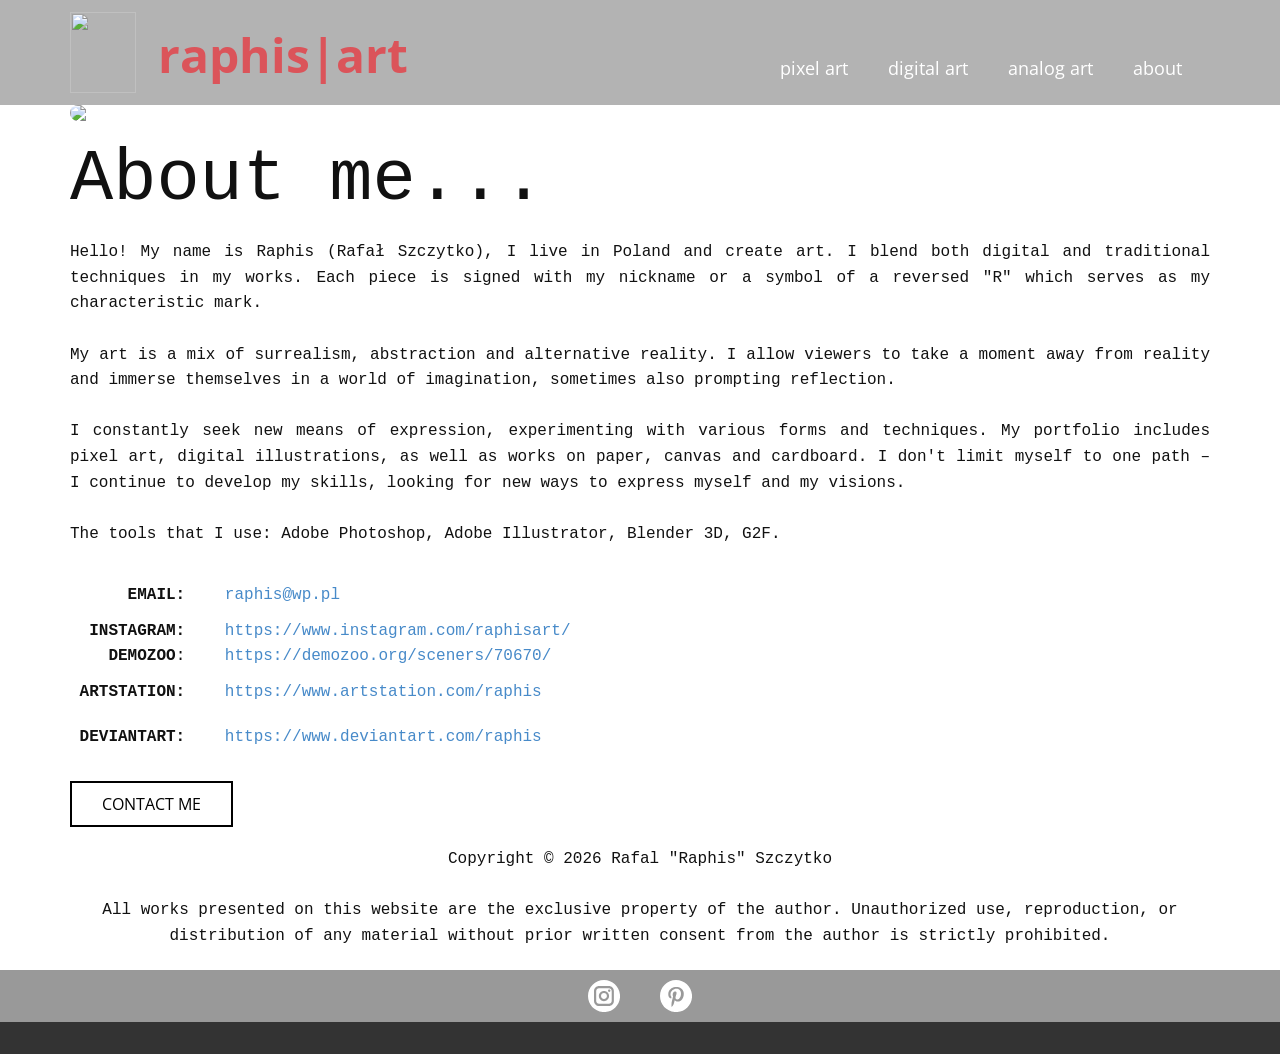
==== commit fa836747: "Add files via upload" ====
--- a/about.html
+++ b/about.html
@@ -9,11 +9,11 @@
 <link rel="stylesheet" href="about.css" media="screen">
     <script class="u-script" type="text/javascript" src="jquery.js" defer=""></script>
     <script class="u-script" type="text/javascript" src="nicepage.js" defer=""></script>
-    <meta name="generator" content="Nicepage 7.10.10, nicepage.com">
+    <meta name="generator" content="Nicepage 8.5.1, nicepage.com">
     
     
     
-    <link id="u-theme-google-font" rel="stylesheet" href="https://fonts.googleapis.com/css?family=Roboto:100,100i,200,200i,300,300i,400,400i,500,500i,600,600i,700,700i,800,800i,900,900i|Open+Sans:300,300i,400,400i,500,500i,600,600i,700,700i,800,800i">
+    <link id="u-page-google-font" rel="stylesheet" href="https://fonts.googleapis.com/css2?display=swap&amp;family=Roboto:ital,wght@0,100;0,200;0,300;0,400;0,500;0,600;0,700;0,800;0,900;1,100;1,200;1,300;1,400;1,500;1,600;1,700;1,800;1,900&amp;family=Open+Sans:ital,wght@0,300;0,400;0,500;0,600;0,700;0,800;1,300;1,400;1,500;1,600;1,700;1,800">
     <script type="application/ld+json">{
 		"@context": "http://schema.org",
 		"@type": "Organization",
@@ -29,7 +29,7 @@
     <meta property="og:description" content="">
     <meta property="og:type" content="website">
   <meta data-intl-tel-input-cdn-path="intlTelInput/"></head>
-  <body data-path-to-root="./" data-include-products="false" class="u-body u-xl-mode" data-lang="en"><header class="u-clearfix u-grey-30 u-header" id="sec-45c4"><div class="u-clearfix u-sheet u-valign-middle-lg u-valign-middle-sm u-valign-middle-xl u-sheet-1">
+  <body data-path-to-root="./" data-include-products="false" class="u-body u-clearfix u-xl-mode" data-lang="en"><header class="u-clearfix u-grey-30 u-header" id="sec-45c4"><div class="u-clearfix u-sheet u-valign-middle-lg u-valign-middle-sm u-valign-middle-xl u-sheet-1">
         <a href="www.raphis.pl" class="u-image u-image-round u-logo u-image-1" title="raphis.pl">
           <img src="images/rhs_logo.png" class="u-logo-image u-logo-image-1" data-image-width="80.5814">
         </a>
@@ -42,10 +42,10 @@
             </a>
           </div>
           <div class="u-custom-menu u-nav-container">
-            <ul class="u-nav u-unstyled u-nav-1" role="menubar"><li class="u-nav-item" role="none"><a class="u-button-style u-nav-link u-text-active-palette-1-base u-text-hover-palette-2-base" href="pixel-art.html" style="padding: 10px 20px;" role="menuitem">pixel art</a>
-</li><li class="u-nav-item" role="none"><a class="u-button-style u-nav-link u-text-active-palette-1-base u-text-hover-palette-2-base" href="./" style="padding: 10px 20px;" role="menuitem">digital art</a>
-</li><li class="u-nav-item" role="none"><a class="u-button-style u-nav-link u-text-active-palette-1-base u-text-hover-palette-2-base" href="analog-art.html" style="padding: 10px 20px;" role="menuitem">analog art</a>
-</li><li class="u-nav-item" role="none"><a class="u-button-style u-nav-link u-text-active-palette-1-base u-text-hover-palette-2-base" href="about.html" style="padding: 10px 20px;" role="menuitem">about</a>
+            <ul class="u-nav u-unstyled u-nav-1" role="menubar"><li class="u-nav-item" role="none"><a class="u-button-style u-nav-link u-text-active-palette-1-base u-text-hover-palette-2-base u-nav-link-2" href="pixel-art.html" role="menuitem">pixel art</a>
+</li><li class="u-nav-item" role="none"><a class="u-button-style u-nav-link u-text-active-palette-1-base u-text-hover-palette-2-base u-nav-link-2" href="./" role="menuitem">digital art</a>
+</li><li class="u-nav-item" role="none"><a class="u-button-style u-nav-link u-text-active-palette-1-base u-text-hover-palette-2-base u-nav-link-2" href="analog-art.html" role="menuitem">analog art</a>
+</li><li class="u-nav-item" role="none"><a class="u-button-style u-nav-link u-text-active-palette-1-base u-text-hover-palette-2-base u-nav-link-2" href="about.html" role="menuitem">about</a>
 </li></ul>
           </div>
           <div class="u-custom-menu u-nav-container-collapse" id="599a" role="region" aria-label="Menu panel">
@@ -89,7 +89,7 @@
                     <br>
                   </p>
                   <a href="mailto:raphis@wp.pl" class="u-border-2 u-border-black u-btn u-button-style u-hover-black u-none u-text-black u-text-hover-white u-btn-6" title="learn more" target="_blank">CONTACT ME</a>
-                  <p class="u-align-center u-custom-font u-font-courier-new u-text u-text-3"><b><span style="font-weight: 400;">Copyright ©&nbsp;</span></b>2025 Rafal "Raphis" Szczytko<br>
+                  <p class="u-align-center u-custom-font u-font-courier-new u-text u-text-3"><b><span style="font-weight: 400;">Copyright ©&nbsp;</span></b>2026 Rafal "Raphis" Szczytko<br>
                     <br> All works presented on this website are the exclusive property of the author. Unauthorized use, reproduction, or distribution of any material without prior written consent from the author is strictly prohibited.<br>
                   </p>
                 </div>
--- a/nicepage.css
+++ b/nicepage.css
@@ -1098,6 +1098,22 @@
   letter-spacing: inherit !important;
   text-transform: inherit !important;
 }
+.u-metadata a {
+  color: inherit !important;
+  font-size: inherit !important;
+  font-family: inherit !important;
+  line-height: inherit !important;
+  letter-spacing: inherit !important;
+  text-transform: inherit !important;
+  font-style: inherit !important;
+  font-weight: inherit !important;
+  text-decoration: none !important;
+  border: 0 none transparent !important;
+  outline: none !important !important;
+  background-color: transparent !important;
+  margin: 0 !important;
+  -webkit-text-decoration-skip: objects !important;
+}
 .u-filter-item a,
 .u-nav-link,
 .u-tab-link {
@@ -1106,6 +1122,7 @@
   line-height: inherit;
   letter-spacing: inherit;
   text-transform: inherit;
+  text-decoration: inherit;
 }
 .u-text:not(ul):not(ol):not(p):not(.u-post-content):not(.u-block-content):not(.u-product-desc):not(.u-cart-block-content):not(.u-checkout-block-content) a {
   color: inherit;
@@ -2540,10 +2557,6 @@
 .u-btn-step {
   display: inline-block;
 }
-.u-field-label,
-.u-label {
-  font-weight: normal;
-}
 .u-form ::placeholder {
   opacity: 0.5;
 }
@@ -2633,6 +2646,11 @@
 .u-form-checkbox-group.u-form-input-layout-horizontal .u-form-checkbox-group-wrapper .u-input-row {
   margin-top: 0;
   margin-right: 1em;
+}
+.u-label,
+.u-field-label {
+  margin-bottom: 5px;
+  font-weight: normal;
 }
 .u-form-file-upload input[type="file"] {
   display: none !important;
@@ -2792,6 +2810,7 @@
 }
 .u-form-number input[type="range"] {
   -webkit-appearance: none;
+  background: none;
   padding-left: 0;
   padding-right: 0;
   border: 0;
@@ -2891,7 +2910,7 @@
   --step-icon-border-width: 0px;
   --step-icon-border-radius: 0px;
   --step-icon-size: 0px;
-  
+  --step-icon-svg-size: 100%;
 }
 .u-form-progress-responsive {
   --step-icon-size: 0px;
@@ -2954,11 +2973,11 @@
   height: var(--step-icon-size);
 }
 .u-form-progress-icon.u-icon svg:first-child {
-  width: 100% !important;
-  height: 100% !important;
+  width: var(--step-icon-svg-size) !important;
+  height: var(--step-icon-svg-size) !important;
 }
 .u-form-progress-icon.u-icon img {
-  height: 100% !important;
+  height: var(--step-icon-svg-size) !important;
   width: auto !important;
 }
 .u-form-progress-icon.u-icon:empty:before {
@@ -2983,7 +3002,10 @@
   position: absolute;
   top: calc(100% + 0.5rem);
   bottom: auto;
+  word-break: break-word;
+  text-align: center;
   color: var(--step-text-default-color);
+  width: calc(var(--progress-spacing) * 2 - var(--step-icon-size) / 2);
 }
 .u-form-progress .u-form-progress-step.active .u-form-progress-text {
   color: var(--step-text-active-color);
@@ -7626,6 +7648,15 @@
   .u-hidden-xs {
     display: none !important;
   }
+}
+.u-hidden-visibility {
+  opacity: 0;
+  visibility: hidden;
+}
+.u-fade-in {
+  opacity: 1;
+  visibility: visible;
+  transition: opacity 0.25s ease;
 }
 .u-invisible {
   visibility: hidden;
@@ -13340,8 +13371,11 @@
 .u-sticky {
   transition: background-color 250ms, box-shadow 250ms;
 }
-.u-header.u-box-shadow {
+.u-header.u-box-shadow:not(.u-sticky) {
   z-index: 1;
+}
+.menu-overlay .u-header.u-box-shadow:not(.u-sticky) {
+  z-index: unset;
 }
 .u-overlap .u-header {
   position: absolute;
@@ -13381,12 +13415,12 @@
   pointer-events: none;
   transition: border-width 250ms;
 }
-.u-sheet.u-content-layout {
+.u-content-layout {
   display: flex;
   flex-wrap: nowrap;
 }
 @media (max-width: 991px) {
-  .u-sheet.u-content-layout {
+  .u-content-layout {
     flex-direction: column;
     align-items: center;
   }
@@ -15163,6 +15197,9 @@
 .u-shape-square:before,
 .u-shape-square > .u-container-layout {
   border-radius: 0;
+}
+.u-shape-line {
+  height: auto !important;
 }
 .embed-responsive {
   position: relative;
@@ -15237,6 +15274,7 @@
   display: inline-block;
   margin-left: 5px;
   vertical-align: middle;
+  text-decoration: inherit;
 }
 .u-metadata .u-meta-icon:first-child {
   margin-left: 0;
@@ -15284,7 +15322,9 @@
   border-bottom: 25px solid transparent;
 }
 .u-background-video .u-video-poster:before,
-.u-background-video .u-video-poster:after {
+video[controls] + .u-video-poster:before,
+.u-background-video .u-video-poster:after,
+video[controls] + .u-video-poster:after {
   display: none;
 }
 .u-video video + .u-video-poster {
@@ -15488,6 +15528,7 @@
   display: inline-block;
   margin-left: 5px;
   vertical-align: middle;
+  text-decoration: inherit;
 }
 .u-metadata .u-meta-icon:first-child {
   margin-left: 0;
@@ -15499,6 +15540,10 @@
 }
 .u-post-tags {
   display: table;
+}
+.u-menu {
+  --dropdown-icon-vertical: url([data-uri]);
+  --dropdown-icon-horizonal: url([data-uri]);
 }
 .u-menu,
 .u-popupmenu-items {
@@ -15535,6 +15580,9 @@
   margin: 0;
   height: 100%;
 }
+:where(.u-nav-container > .u-nav > .u-nav-item > .u-nav-link) {
+  padding: 10px 20px;
+}
 .u-nav-popup.u-nav-item {
   height: auto;
 }
@@ -15552,6 +15600,13 @@
 }
 .u-nav-container .u-nav-item .u-nav-item {
   display: block;
+  
+}
+.u-nav-container .u-nav-item .u-nav-item:first-child > .u-nav-link {
+  border-radius: calc(undefined - undefined) calc(undefined - undefined) 0 0;
+}
+.u-nav-container .u-nav-item .u-nav-item:last-child > .u-nav-link {
+  border-radius: 0 0 calc(undefined - undefined) calc(undefined - undefined);
 }
 .u-nav-container .u-nav-item:hover > .u-nav-popup:not(.fake) {
   visibility: visible;
@@ -15841,6 +15896,8 @@
   visibility: hidden;
   pointer-events: none;
   max-height: 0;
+  padding-left: 1em;
+  text-align: left;
 }
 .u-nav-container-collapse .u-nav-popup .u-nav {
   box-shadow: none;
@@ -15853,14 +15910,27 @@
   pointer-events: auto;
 }
 .u-dropdown-icon .u-nav-link:first-child:nth-last-child(2):after {
-  content: "\2304";
-  margin-left: 0.5rem;
-  margin-right: -0.5rem;
-  display: inline-block;
-  transform: translateY(-20%);
+  content: "";
+  background-repeat: no-repeat;
+  background-size: 50%;
+  background-position: 100% 50%;
+  min-width: 1.75em;
+  min-height: 1em;
+}
+.u-dropdown-icon .u-nav-container .u-nav-link:first-child:nth-last-child(2) {
+  display: inline-flex;
+  align-items: center;
+}
+.u-dropdown-icon .u-nav-container .u-nav-link:first-child:nth-last-child(2):after {
+  background-image: var(--dropdown-icon-vertical);
+}
+.u-dropdown-icon .u-nav-container .u-nav-popup .u-nav-link:first-child:nth-last-child(2) {
+  display: flex;
+  justify-content: flex-start;
 }
 .u-dropdown-icon .u-nav-container .u-nav-popup .u-nav-link:first-child:nth-last-child(2):after {
-  content: "";
+  background-image: var(--dropdown-icon-horizonal);
+  margin-left: auto;
 }
 .u-spacing-100:not(.u-text) > li:not(:last-child) {
   margin-right: 100px;
@@ -18011,12 +18081,12 @@
 .u-nav-link:focus {
   text-decoration: none;
 }
+.u-nav-link .u-icon {
+  margin-right: 5px;
+}
 .u-nav-item a.u-nav-link,
 .menu-collapse a.u-nav-link {
   color: inherit;
-}
-.u-nav-container > .u-nav > .u-nav-item > .u-nav-link {
-  padding: 10px 20px;
 }
 .menu-collapse {
   display: none;
@@ -18062,6 +18132,7 @@
   bottom: 0 !important;
   position: fixed !important;
   overflow: hidden;
+  -webkit-clip-path: inset(0);
   width: 0;
 }
 .u-menu-close {
@@ -18103,6 +18174,17 @@
 }
 .u-sidenav .u-nav-link {
   background: transparent;
+}
+.u-dropdown-icon .u-nav-container-collapse .u-nav-link:first-child:nth-last-child(2) {
+  display: flex;
+  justify-content: flex-start;
+}
+.u-dropdown-icon .u-nav-container-collapse .u-nav-link:first-child:nth-last-child(2):after {
+  background-image: var(--dropdown-icon-horizonal);
+  margin-left: auto;
+}
+.u-dropdown-icon .u-nav-container-collapse .u-nav-link:first-child:nth-last-child(2)[aria-expanded="true"]:after {
+  background-image: var(--dropdown-icon-vertical);
 }
 .u-enable-responsive .menu-collapse {
   display: block;
@@ -19311,6 +19393,10 @@
 }
 .u-search-layout-icon input {
   display: none;
+}
+.u-search-layout-icon-input,
+.u-search-layout-input {
+  min-width: 100px;
 }
 .u-search-layout-input button {
   display: none;
@@ -22415,6 +22501,7 @@
 .u-btn .u-icon,
 .u-table-cell .u-icon,
 .u-tab-link .u-icon,
+.u-nav-link .u-icon,
 .u-accordion-link-text .u-icon {
   position: relative;
   display: inline;
@@ -22428,6 +22515,7 @@
 .u-btn .u-icon.u-file-icon > img[src],
 .u-table-cell .u-icon.u-file-icon > img[src],
 .u-tab-link .u-icon.u-file-icon > img[src],
+.u-nav-link .u-icon.u-file-icon > img[src],
 .u-accordion-link-text .u-icon.u-file-icon > img[src] {
   display: inline-block;
   height: 1em;
@@ -22435,11 +22523,12 @@
   line-height: 1;
   vertical-align: -0.15em;
 }
-.u-text .u-icon > svg,
-.u-btn .u-icon > svg,
-.u-table-cell .u-icon > svg,
-.u-tab-link .u-icon > svg,
-.u-accordion-link-text .u-icon > svg {
+.u-text .u-icon > svg:not(.u-svg-content),
+.u-btn .u-icon > svg:not(.u-svg-content),
+.u-table-cell .u-icon > svg:not(.u-svg-content),
+.u-tab-link .u-icon > svg:not(.u-svg-content),
+.u-nav-link .u-icon > svg:not(.u-svg-content),
+.u-accordion-link-text .u-icon > svg:not(.u-svg-content) {
   display: inline-block;
   width: 1em;
   height: 1em;
@@ -22450,6 +22539,7 @@
 .u-btn .u-icon > svg + img,
 .u-table-cell .u-icon > svg + img,
 .u-tab-link .u-icon > svg + img,
+.u-nav-link .u-icon > svg + img,
 .u-accordion-link-text .u-icon > svg + img {
   position: absolute !important;
   left: calc(50% - 0.5em) !important;
@@ -22649,6 +22739,9 @@
 .u-layout-horizontal .u-back-image {
   width: auto;
 }
+.u-products .u-carousel-item {
+  cursor: pointer;
+}
 .u-product {
   display: flex;
 }
@@ -22714,12 +22807,37 @@
   min-width: fit-content;
   --gap: 0;
 }
+.u-product-variation.u-product-variation-horizontal .u-product-variant {
+  display: flex;
+  flex-flow: row wrap;
+  gap: 10px;
+  align-items: center;
+}
+.u-product-variation.u-product-variation-horizontal .u-product-variant label {
+  margin: 0;
+}
+.u-product-variation.u-align-center label {
+  text-align: center;
+}
+.u-product-variation.u-align-center .u-product-variant-colors {
+  justify-content: center;
+}
+.u-product-variation.u-align-left label {
+  text-align: left;
+}
+.u-product-variation.u-align-left .u-product-variant-colors {
+  justify-content: flex-start;
+}
+.u-product-variation.u-align-right label {
+  text-align: right;
+}
+.u-product-variation.u-align-right .u-product-variant-colors {
+  justify-content: flex-end;
+}
 .u-product-variant-tags,
 .u-product-variant-colors {
   display: flex;
   flex-flow: row wrap;
-  max-width: -webkit-fit-content;
-  max-width: fit-content;
   gap: var(--gap);
 }
 .u-product-variant-tags {
@@ -22744,6 +22862,9 @@
   position: relative;
   display: block;
   cursor: pointer;
+}
+.u-product-variant-colors-circle.active {
+  border-width: 2px;
 }
 .u-rotation-parent > * {
   position: absolute;
@@ -23032,9 +23153,13 @@
   margin-left: auto;
   flex-shrink: 0;
   background: transparent;
+  transition: transform 0.4s ease-in-out;
 }
 .u-accordion-link-icon svg {
   fill: currentColor !important;
+}
+.u-accordion-link.active .u-accordion-link-icon {
+  transform: rotate(180deg);
 }
 .u-accordion-link-icon-hidden {
   display: none;
@@ -24753,6 +24878,9 @@
     display: grid !important;
     grid-template-columns: repeat(3, 33.33333333%);
   }
+  .u-calendar .u-calendar-time-container ul.u-calendar-time-list li:not(.u-hidden) {
+    margin-top: var(--hours-spacing-vertical);
+  }
 }
 @media (min-width: 576px) and (max-width: 767px) {
   .u-calendar {
@@ -25467,6 +25595,9 @@
 .u-link.u-border-0 {
   border-width: 0 0 0px 0;
 }
+.u-nav-container .u-nav .u-nav.u-border-0 {
+  
+}
 .u-border-1,
 .u-separator-1:after,
 .u-text.u-border-1,
@@ -25481,6 +25612,9 @@
 .u-link.u-border-1 {
   border-width: 0 0 1px 0;
 }
+.u-nav-container .u-nav .u-nav.u-border-1 {
+  
+}
 .u-border-2,
 .u-separator-2:after,
 .u-text.u-border-2,
@@ -25495,6 +25629,9 @@
 .u-link.u-border-2 {
   border-width: 0 0 2px 0;
 }
+.u-nav-container .u-nav .u-nav.u-border-2 {
+  
+}
 .u-border-3,
 .u-separator-3:after,
 .u-text.u-border-3,
@@ -25509,6 +25646,9 @@
 .u-link.u-border-3 {
   border-width: 0 0 3px 0;
 }
+.u-nav-container .u-nav .u-nav.u-border-3 {
+  
+}
 .u-border-4,
 .u-separator-4:after,
 .u-text.u-border-4,
@@ -25523,6 +25663,9 @@
 .u-link.u-border-4 {
   border-width: 0 0 4px 0;
 }
+.u-nav-container .u-nav .u-nav.u-border-4 {
+  
+}
 .u-border-5,
 .u-separator-5:after,
 .u-text.u-border-5,
@@ -25537,6 +25680,9 @@
 .u-link.u-border-5 {
   border-width: 0 0 5px 0;
 }
+.u-nav-container .u-nav .u-nav.u-border-5 {
+  
+}
 .u-border-6,
 .u-separator-6:after,
 .u-text.u-border-6,
@@ -25551,6 +25697,9 @@
 .u-link.u-border-6 {
   border-width: 0 0 6px 0;
 }
+.u-nav-container .u-nav .u-nav.u-border-6 {
+  
+}
 .u-border-7,
 .u-separator-7:after,
 .u-text.u-border-7,
@@ -25565,6 +25714,9 @@
 .u-link.u-border-7 {
   border-width: 0 0 7px 0;
 }
+.u-nav-container .u-nav .u-nav.u-border-7 {
+  
+}
 .u-border-8,
 .u-separator-8:after,
 .u-text.u-border-8,
@@ -25579,6 +25731,9 @@
 .u-link.u-border-8 {
   border-width: 0 0 8px 0;
 }
+.u-nav-container .u-nav .u-nav.u-border-8 {
+  
+}
 .u-border-9,
 .u-separator-9:after,
 .u-text.u-border-9,
@@ -25593,6 +25748,9 @@
 .u-link.u-border-9 {
   border-width: 0 0 9px 0;
 }
+.u-nav-container .u-nav .u-nav.u-border-9 {
+  
+}
 .u-border-10,
 .u-separator-10:after,
 .u-text.u-border-10,
@@ -25607,6 +25765,9 @@
 .u-link.u-border-10 {
   border-width: 0 0 10px 0;
 }
+.u-nav-container .u-nav .u-nav.u-border-10 {
+  
+}
 .u-border-11,
 .u-separator-11:after,
 .u-text.u-border-11,
@@ -25621,6 +25782,9 @@
 .u-link.u-border-11 {
   border-width: 0 0 11px 0;
 }
+.u-nav-container .u-nav .u-nav.u-border-11 {
+  
+}
 .u-border-12,
 .u-separator-12:after,
 .u-text.u-border-12,
@@ -25635,6 +25799,9 @@
 .u-link.u-border-12 {
   border-width: 0 0 12px 0;
 }
+.u-nav-container .u-nav .u-nav.u-border-12 {
+  
+}
 .u-border-13,
 .u-separator-13:after,
 .u-text.u-border-13,
@@ -25649,6 +25816,9 @@
 .u-link.u-border-13 {
   border-width: 0 0 13px 0;
 }
+.u-nav-container .u-nav .u-nav.u-border-13 {
+  
+}
 .u-border-14,
 .u-separator-14:after,
 .u-text.u-border-14,
@@ -25663,6 +25833,9 @@
 .u-link.u-border-14 {
   border-width: 0 0 14px 0;
 }
+.u-nav-container .u-nav .u-nav.u-border-14 {
+  
+}
 .u-border-15,
 .u-separator-15:after,
 .u-text.u-border-15,
@@ -25677,6 +25850,9 @@
 .u-link.u-border-15 {
   border-width: 0 0 15px 0;
 }
+.u-nav-container .u-nav .u-nav.u-border-15 {
+  
+}
 .u-border-16,
 .u-separator-16:after,
 .u-text.u-border-16,
@@ -25691,6 +25867,9 @@
 .u-link.u-border-16 {
   border-width: 0 0 16px 0;
 }
+.u-nav-container .u-nav .u-nav.u-border-16 {
+  
+}
 .u-border-17,
 .u-separator-17:after,
 .u-text.u-border-17,
@@ -25705,6 +25884,9 @@
 .u-link.u-border-17 {
   border-width: 0 0 17px 0;
 }
+.u-nav-container .u-nav .u-nav.u-border-17 {
+  
+}
 .u-border-18,
 .u-separator-18:after,
 .u-text.u-border-18,
@@ -25719,6 +25901,9 @@
 .u-link.u-border-18 {
   border-width: 0 0 18px 0;
 }
+.u-nav-container .u-nav .u-nav.u-border-18 {
+  
+}
 .u-border-19,
 .u-separator-19:after,
 .u-text.u-border-19,
@@ -25733,6 +25918,9 @@
 .u-link.u-border-19 {
   border-width: 0 0 19px 0;
 }
+.u-nav-container .u-nav .u-nav.u-border-19 {
+  
+}
 .u-border-20,
 .u-separator-20:after,
 .u-text.u-border-20,
@@ -25746,6 +25934,9 @@
 }
 .u-link.u-border-20 {
   border-width: 0 0 20px 0;
+}
+.u-nav-container .u-nav .u-nav.u-border-20 {
+  
 }
 [class*="-radius-"],
 .u-radius {
@@ -25767,7 +25958,9 @@
 [class*="-radius-"] .u-background-effect,
 .u-radius .u-background-effect,
 [class*="-radius-"]:not(.u-hover-box) > .u-container-layout,
-.u-radius:not(.u-hover-box) > .u-container-layout {
+.u-radius:not(.u-hover-box) > .u-container-layout,
+[class*="-radius-"].u-carousel > .u-carousel-inner,
+.u-radius.u-carousel > .u-carousel-inner {
   border-radius: var(--top-left-radius, var(--border-top-left-radius, var(--radius, var(--border-radius, 0)))) var(--top-right-radius, var(--border-top-right-radius, var(--radius, var(--border-radius, 0)))) var(--bottom-right-radius, var(--border-bottom-right-radius, var(--radius, var(--border-radius, 0)))) var(--bottom-left-radius, var(--border-bottom-left-radius, var(--radius, var(--border-radius, 0)))) !important;
 }
 .u-radius-0 {
@@ -26577,6 +26770,7 @@
 .u-none.u-field-input,
 .u-none.u-button-style,
 .u-none.u-button-style:hover,
+.u-none.u-button-style.hover,
 .u-none.u-button-style:focus,
 .u-none.u-button-style:active,
 .u-none.u-button-style.active,
@@ -26591,6 +26785,7 @@
 }
 .u-button-style.u-border-none,
 .u-button-style.u-border-hover-none:hover,
+.u-button-style.u-border-hover-none.hover,
 .u-button-style.u-border-hover-none:focus,
 .u-button-style.u-border-active-none:active,
 .u-button-style.u-border-active-none.active,
@@ -26600,10 +26795,12 @@
 }
 .u-button-style.u-text-none,
 .u-button-style.u-text-none:hover,
+.u-button-style.u-text-none.hover,
 .u-button-style.u-text-none:focus,
 .u-button-style.u-text-none:active,
 .u-button-style.u-text-none.active,
 .u-button-style.u-text-hover-none:hover,
+.u-button-style.u-text-hover-none.hover,
 .u-button-style.u-text-hover-none:focus,
 .u-button-style.u-text-active-none:active,
 .u-button-style.u-text-active-none.active,
@@ -26630,7 +26827,9 @@
   background-color: #292e33 !important;
 }
 .u-button-style.u-color-1-dark-3:hover,
+.u-button-style.u-color-1-dark-3.hover,
 .u-button-style.u-color-1-dark-3[class*="u-border-"]:hover,
+.u-button-style.u-color-1-dark-3[class*="u-border-"].hover,
 .u-button-style.u-color-1-dark-3:focus,
 .u-button-style.u-color-1-dark-3[class*="u-border-"]:focus,
 .u-button-style.u-button-style.u-color-1-dark-3:active,
@@ -26644,7 +26843,9 @@
 }
 /* hover */
 .u-hover-color-1-dark-3:hover,
+.u-hover-color-1-dark-3.hover,
 .u-hover-color-1-dark-3[class*="u-border-"]:hover,
+.u-hover-color-1-dark-3[class*="u-border-"].hover,
 .u-hover-color-1-dark-3:focus,
 .u-hover-color-1-dark-3[class*="u-border-"]:focus,
 a.u-button-style.u-hover-color-1-dark-3:hover,
@@ -26652,7 +26853,9 @@
 a.u-button-style.u-hover-color-1-dark-3[class*="u-border-"]:hover,
 a.u-button-style.u-hover-color-1-dark-3[class*="u-border-"].hover,
 a.u-button-style:hover > .u-hover-color-1-dark-3,
+a.u-button-style.hover > .u-hover-color-1-dark-3,
 a.u-button-style:hover > .u-hover-color-1-dark-3[class*="u-border-"],
+a.u-button-style.hover > .u-hover-color-1-dark-3[class*="u-border-"],
 a.u-button-style.u-hover-color-1-dark-3:focus,
 a.u-button-style.u-hover-color-1-dark-3[class*="u-border-"]:focus {
   color: #ffffff !important;
@@ -26673,7 +26876,8 @@
   color: #ffffff !important;
   background-color: #292e33 !important;
 }
-a.u-link.u-hover-color-1-dark-3:hover {
+a.u-link.u-hover-color-1-dark-3:hover,
+a.u-link.u-hover-color-1-dark-3.hover {
   color: #292e33 !important;
 }
 .u-color-1-dark-2,
@@ -26696,7 +26900,9 @@
   background-color: #425465 !important;
 }
 .u-button-style.u-color-1-dark-2:hover,
+.u-button-style.u-color-1-dark-2.hover,
 .u-button-style.u-color-1-dark-2[class*="u-border-"]:hover,
+.u-button-style.u-color-1-dark-2[class*="u-border-"].hover,
 .u-button-style.u-color-1-dark-2:focus,
 .u-button-style.u-color-1-dark-2[class*="u-border-"]:focus,
 .u-button-style.u-button-style.u-color-1-dark-2:active,
@@ -26710,7 +26916,9 @@
 }
 /* hover */
 .u-hover-color-1-dark-2:hover,
+.u-hover-color-1-dark-2.hover,
 .u-hover-color-1-dark-2[class*="u-border-"]:hover,
+.u-hover-color-1-dark-2[class*="u-border-"].hover,
 .u-hover-color-1-dark-2:focus,
 .u-hover-color-1-dark-2[class*="u-border-"]:focus,
 a.u-button-style.u-hover-color-1-dark-2:hover,
@@ -26718,7 +26926,9 @@
 a.u-button-style.u-hover-color-1-dark-2[class*="u-border-"]:hover,
 a.u-button-style.u-hover-color-1-dark-2[class*="u-border-"].hover,
 a.u-button-style:hover > .u-hover-color-1-dark-2,
+a.u-button-style.hover > .u-hover-color-1-dark-2,
 a.u-button-style:hover > .u-hover-color-1-dark-2[class*="u-border-"],
+a.u-button-style.hover > .u-hover-color-1-dark-2[class*="u-border-"],
 a.u-button-style.u-hover-color-1-dark-2:focus,
 a.u-button-style.u-hover-color-1-dark-2[class*="u-border-"]:focus {
   color: #ffffff !important;
@@ -26739,7 +26949,8 @@
   color: #ffffff !important;
   background-color: #425465 !important;
 }
-a.u-link.u-hover-color-1-dark-2:hover {
+a.u-link.u-hover-color-1-dark-2:hover,
+a.u-link.u-hover-color-1-dark-2.hover {
   color: #425465 !important;
 }
 .u-color-1-dark-1,
@@ -26762,7 +26973,9 @@
   background-color: #4c7397 !important;
 }
 .u-button-style.u-color-1-dark-1:hover,
+.u-button-style.u-color-1-dark-1.hover,
 .u-button-style.u-color-1-dark-1[class*="u-border-"]:hover,
+.u-button-style.u-color-1-dark-1[class*="u-border-"].hover,
 .u-button-style.u-color-1-dark-1:focus,
 .u-button-style.u-color-1-dark-1[class*="u-border-"]:focus,
 .u-button-style.u-button-style.u-color-1-dark-1:active,
@@ -26776,7 +26989,9 @@
 }
 /* hover */
 .u-hover-color-1-dark-1:hover,
+.u-hover-color-1-dark-1.hover,
 .u-hover-color-1-dark-1[class*="u-border-"]:hover,
+.u-hover-color-1-dark-1[class*="u-border-"].hover,
 .u-hover-color-1-dark-1:focus,
 .u-hover-color-1-dark-1[class*="u-border-"]:focus,
 a.u-button-style.u-hover-color-1-dark-1:hover,
@@ -26784,7 +26999,9 @@
 a.u-button-style.u-hover-color-1-dark-1[class*="u-border-"]:hover,
 a.u-button-style.u-hover-color-1-dark-1[class*="u-border-"].hover,
 a.u-button-style:hover > .u-hover-color-1-dark-1,
+a.u-button-style.hover > .u-hover-color-1-dark-1,
 a.u-button-style:hover > .u-hover-color-1-dark-1[class*="u-border-"],
+a.u-button-style.hover > .u-hover-color-1-dark-1[class*="u-border-"],
 a.u-button-style.u-hover-color-1-dark-1:focus,
 a.u-button-style.u-hover-color-1-dark-1[class*="u-border-"]:focus {
   color: #ffffff !important;
@@ -26805,7 +27022,8 @@
   color: #ffffff !important;
   background-color: #4c7397 !important;
 }
-a.u-link.u-hover-color-1-dark-1:hover {
+a.u-link.u-hover-color-1-dark-1:hover,
+a.u-link.u-hover-color-1-dark-1.hover {
   color: #4c7397 !important;
 }
 .u-color-1,
@@ -26828,7 +27046,9 @@
   background-color: #478ac9 !important;
 }
 .u-button-style.u-color-1:hover,
+.u-button-style.u-color-1.hover,
 .u-button-style.u-color-1[class*="u-border-"]:hover,
+.u-button-style.u-color-1[class*="u-border-"].hover,
 .u-button-style.u-color-1:focus,
 .u-button-style.u-color-1[class*="u-border-"]:focus,
 .u-button-style.u-button-style.u-color-1:active,
@@ -26842,7 +27062,9 @@
 }
 /* hover */
 .u-hover-color-1:hover,
+.u-hover-color-1.hover,
 .u-hover-color-1[class*="u-border-"]:hover,
+.u-hover-color-1[class*="u-border-"].hover,
 .u-hover-color-1:focus,
 .u-hover-color-1[class*="u-border-"]:focus,
 a.u-button-style.u-hover-color-1:hover,
@@ -26850,7 +27072,9 @@
 a.u-button-style.u-hover-color-1[class*="u-border-"]:hover,
 a.u-button-style.u-hover-color-1[class*="u-border-"].hover,
 a.u-button-style:hover > .u-hover-color-1,
+a.u-button-style.hover > .u-hover-color-1,
 a.u-button-style:hover > .u-hover-color-1[class*="u-border-"],
+a.u-button-style.hover > .u-hover-color-1[class*="u-border-"],
 a.u-button-style.u-hover-color-1:focus,
 a.u-button-style.u-hover-color-1[class*="u-border-"]:focus {
   color: #ffffff !important;
@@ -26871,7 +27095,8 @@
   color: #ffffff !important;
   background-color: #478ac9 !important;
 }
-a.u-link.u-hover-color-1:hover {
+a.u-link.u-hover-color-1:hover,
+a.u-link.u-hover-color-1.hover {
   color: #478ac9 !important;
 }
 .u-color-1-light-1,
@@ -26894,7 +27119,9 @@
   background-color: #77aad9 !important;
 }
 .u-button-style.u-color-1-light-1:hover,
+.u-button-style.u-color-1-light-1.hover,
 .u-button-style.u-color-1-light-1[class*="u-border-"]:hover,
+.u-button-style.u-color-1-light-1[class*="u-border-"].hover,
 .u-button-style.u-color-1-light-1:focus,
 .u-button-style.u-color-1-light-1[class*="u-border-"]:focus,
 .u-button-style.u-button-style.u-color-1-light-1:active,
@@ -26908,7 +27135,9 @@
 }
 /* hover */
 .u-hover-color-1-light-1:hover,
+.u-hover-color-1-light-1.hover,
 .u-hover-color-1-light-1[class*="u-border-"]:hover,
+.u-hover-color-1-light-1[class*="u-border-"].hover,
 .u-hover-color-1-light-1:focus,
 .u-hover-color-1-light-1[class*="u-border-"]:focus,
 a.u-button-style.u-hover-color-1-light-1:hover,
@@ -26916,7 +27145,9 @@
 a.u-button-style.u-hover-color-1-light-1[class*="u-border-"]:hover,
 a.u-button-style.u-hover-color-1-light-1[class*="u-border-"].hover,
 a.u-button-style:hover > .u-hover-color-1-light-1,
+a.u-button-style.hover > .u-hover-color-1-light-1,
 a.u-button-style:hover > .u-hover-color-1-light-1[class*="u-border-"],
+a.u-button-style.hover > .u-hover-color-1-light-1[class*="u-border-"],
 a.u-button-style.u-hover-color-1-light-1:focus,
 a.u-button-style.u-hover-color-1-light-1[class*="u-border-"]:focus {
   color: #ffffff !important;
@@ -26937,7 +27168,8 @@
   color: #ffffff !important;
   background-color: #77aad9 !important;
 }
-a.u-link.u-hover-color-1-light-1:hover {
+a.u-link.u-hover-color-1-light-1:hover,
+a.u-link.u-hover-color-1-light-1.hover {
   color: #77aad9 !important;
 }
 .u-color-1-light-2,
@@ -26960,7 +27192,9 @@
   background-color: #adcce9 !important;
 }
 .u-button-style.u-color-1-light-2:hover,
+.u-button-style.u-color-1-light-2.hover,
 .u-button-style.u-color-1-light-2[class*="u-border-"]:hover,
+.u-button-style.u-color-1-light-2[class*="u-border-"].hover,
 .u-button-style.u-color-1-light-2:focus,
 .u-button-style.u-color-1-light-2[class*="u-border-"]:focus,
 .u-button-style.u-button-style.u-color-1-light-2:active,
@@ -26974,7 +27208,9 @@
 }
 /* hover */
 .u-hover-color-1-light-2:hover,
+.u-hover-color-1-light-2.hover,
 .u-hover-color-1-light-2[class*="u-border-"]:hover,
+.u-hover-color-1-light-2[class*="u-border-"].hover,
 .u-hover-color-1-light-2:focus,
 .u-hover-color-1-light-2[class*="u-border-"]:focus,
 a.u-button-style.u-hover-color-1-light-2:hover,
@@ -26982,7 +27218,9 @@
 a.u-button-style.u-hover-color-1-light-2[class*="u-border-"]:hover,
 a.u-button-style.u-hover-color-1-light-2[class*="u-border-"].hover,
 a.u-button-style:hover > .u-hover-color-1-light-2,
+a.u-button-style.hover > .u-hover-color-1-light-2,
 a.u-button-style:hover > .u-hover-color-1-light-2[class*="u-border-"],
+a.u-button-style.hover > .u-hover-color-1-light-2[class*="u-border-"],
 a.u-button-style.u-hover-color-1-light-2:focus,
 a.u-button-style.u-hover-color-1-light-2[class*="u-border-"]:focus {
   color: #111111 !important;
@@ -27003,7 +27241,8 @@
   color: #111111 !important;
   background-color: #adcce9 !important;
 }
-a.u-link.u-hover-color-1-light-2:hover {
+a.u-link.u-hover-color-1-light-2:hover,
+a.u-link.u-hover-color-1-light-2.hover {
   color: #adcce9 !important;
 }
 .u-color-1-light-3,
@@ -27026,7 +27265,9 @@
   background-color: #e9f2fa !important;
 }
 .u-button-style.u-color-1-light-3:hover,
+.u-button-style.u-color-1-light-3.hover,
 .u-button-style.u-color-1-light-3[class*="u-border-"]:hover,
+.u-button-style.u-color-1-light-3[class*="u-border-"].hover,
 .u-button-style.u-color-1-light-3:focus,
 .u-button-style.u-color-1-light-3[class*="u-border-"]:focus,
 .u-button-style.u-button-style.u-color-1-light-3:active,
@@ -27040,7 +27281,9 @@
 }
 /* hover */
 .u-hover-color-1-light-3:hover,
+.u-hover-color-1-light-3.hover,
 .u-hover-color-1-light-3[class*="u-border-"]:hover,
+.u-hover-color-1-light-3[class*="u-border-"].hover,
 .u-hover-color-1-light-3:focus,
 .u-hover-color-1-light-3[class*="u-border-"]:focus,
 a.u-button-style.u-hover-color-1-light-3:hover,
@@ -27048,7 +27291,9 @@
 a.u-button-style.u-hover-color-1-light-3[class*="u-border-"]:hover,
 a.u-button-style.u-hover-color-1-light-3[class*="u-border-"].hover,
 a.u-button-style:hover > .u-hover-color-1-light-3,
+a.u-button-style.hover > .u-hover-color-1-light-3,
 a.u-button-style:hover > .u-hover-color-1-light-3[class*="u-border-"],
+a.u-button-style.hover > .u-hover-color-1-light-3[class*="u-border-"],
 a.u-button-style.u-hover-color-1-light-3:focus,
 a.u-button-style.u-hover-color-1-light-3[class*="u-border-"]:focus {
   color: #111111 !important;
@@ -27069,7 +27314,8 @@
   color: #111111 !important;
   background-color: #e9f2fa !important;
 }
-a.u-link.u-hover-color-1-light-3:hover {
+a.u-link.u-hover-color-1-light-3:hover,
+a.u-link.u-hover-color-1-light-3.hover {
   color: #e9f2fa !important;
 }
 .u-color-1-base,
@@ -27092,7 +27338,9 @@
   background-color: #478ac9 !important;
 }
 .u-button-style.u-color-1-base:hover,
+.u-button-style.u-color-1-base.hover,
 .u-button-style.u-color-1-base[class*="u-border-"]:hover,
+.u-button-style.u-color-1-base[class*="u-border-"].hover,
 .u-button-style.u-color-1-base:focus,
 .u-button-style.u-color-1-base[class*="u-border-"]:focus,
 .u-button-style.u-button-style.u-color-1-base:active,
@@ -27106,7 +27354,9 @@
 }
 /* hover */
 .u-hover-color-1-base:hover,
+.u-hover-color-1-base.hover,
 .u-hover-color-1-base[class*="u-border-"]:hover,
+.u-hover-color-1-base[class*="u-border-"].hover,
 .u-hover-color-1-base:focus,
 .u-hover-color-1-base[class*="u-border-"]:focus,
 a.u-button-style.u-hover-color-1-base:hover,
@@ -27114,7 +27364,9 @@
 a.u-button-style.u-hover-color-1-base[class*="u-border-"]:hover,
 a.u-button-style.u-hover-color-1-base[class*="u-border-"].hover,
 a.u-button-style:hover > .u-hover-color-1-base,
+a.u-button-style.hover > .u-hover-color-1-base,
 a.u-button-style:hover > .u-hover-color-1-base[class*="u-border-"],
+a.u-button-style.hover > .u-hover-color-1-base[class*="u-border-"],
 a.u-button-style.u-hover-color-1-base:focus,
 a.u-button-style.u-hover-color-1-base[class*="u-border-"]:focus {
   color: #ffffff !important;
@@ -27135,7 +27387,8 @@
   color: #ffffff !important;
   background-color: #478ac9 !important;
 }
-a.u-link.u-hover-color-1-base:hover {
+a.u-link.u-hover-color-1-base:hover,
+a.u-link.u-hover-color-1-base.hover {
   color: #478ac9 !important;
 }
 .u-color-2-dark-3,
@@ -27158,7 +27411,9 @@
   background-color: #332929 !important;
 }
 .u-button-style.u-color-2-dark-3:hover,
+.u-button-style.u-color-2-dark-3.hover,
 .u-button-style.u-color-2-dark-3[class*="u-border-"]:hover,
+.u-button-style.u-color-2-dark-3[class*="u-border-"].hover,
 .u-button-style.u-color-2-dark-3:focus,
 .u-button-style.u-color-2-dark-3[class*="u-border-"]:focus,
 .u-button-style.u-button-style.u-color-2-dark-3:active,
@@ -27172,7 +27427,9 @@
 }
 /* hover */
 .u-hover-color-2-dark-3:hover,
+.u-hover-color-2-dark-3.hover,
 .u-hover-color-2-dark-3[class*="u-border-"]:hover,
+.u-hover-color-2-dark-3[class*="u-border-"].hover,
 .u-hover-color-2-dark-3:focus,
 .u-hover-color-2-dark-3[class*="u-border-"]:focus,
 a.u-button-style.u-hover-color-2-dark-3:hover,
@@ -27180,7 +27437,9 @@
 a.u-button-style.u-hover-color-2-dark-3[class*="u-border-"]:hover,
 a.u-button-style.u-hover-color-2-dark-3[class*="u-border-"].hover,
 a.u-button-style:hover > .u-hover-color-2-dark-3,
+a.u-button-style.hover > .u-hover-color-2-dark-3,
 a.u-button-style:hover > .u-hover-color-2-dark-3[class*="u-border-"],
+a.u-button-style.hover > .u-hover-color-2-dark-3[class*="u-border-"],
 a.u-button-style.u-hover-color-2-dark-3:focus,
 a.u-button-style.u-hover-color-2-dark-3[class*="u-border-"]:focus {
   color: #ffffff !important;
@@ -27201,7 +27460,8 @@
   color: #ffffff !important;
   background-color: #332929 !important;
 }
-a.u-link.u-hover-color-2-dark-3:hover {
+a.u-link.u-hover-color-2-dark-3:hover,
+a.u-link.u-hover-color-2-dark-3.hover {
   color: #332929 !important;
 }
 .u-color-2-dark-2,
@@ -27224,7 +27484,9 @@
   background-color: #6b4748 !important;
 }
 .u-button-style.u-color-2-dark-2:hover,
+.u-button-style.u-color-2-dark-2.hover,
 .u-button-style.u-color-2-dark-2[class*="u-border-"]:hover,
+.u-button-style.u-color-2-dark-2[class*="u-border-"].hover,
 .u-button-style.u-color-2-dark-2:focus,
 .u-button-style.u-color-2-dark-2[class*="u-border-"]:focus,
 .u-button-style.u-button-style.u-color-2-dark-2:active,
@@ -27238,7 +27500,9 @@
 }
 /* hover */
 .u-hover-color-2-dark-2:hover,
+.u-hover-color-2-dark-2.hover,
 .u-hover-color-2-dark-2[class*="u-border-"]:hover,
+.u-hover-color-2-dark-2[class*="u-border-"].hover,
 .u-hover-color-2-dark-2:focus,
 .u-hover-color-2-dark-2[class*="u-border-"]:focus,
 a.u-button-style.u-hover-color-2-dark-2:hover,
@@ -27246,7 +27510,9 @@
 a.u-button-style.u-hover-color-2-dark-2[class*="u-border-"]:hover,
 a.u-button-style.u-hover-color-2-dark-2[class*="u-border-"].hover,
 a.u-button-style:hover > .u-hover-color-2-dark-2,
+a.u-button-style.hover > .u-hover-color-2-dark-2,
 a.u-button-style:hover > .u-hover-color-2-dark-2[class*="u-border-"],
+a.u-button-style.hover > .u-hover-color-2-dark-2[class*="u-border-"],
 a.u-button-style.u-hover-color-2-dark-2:focus,
 a.u-button-style.u-hover-color-2-dark-2[class*="u-border-"]:focus {
   color: #ffffff !important;
@@ -27267,7 +27533,8 @@
   color: #ffffff !important;
   background-color: #6b4748 !important;
 }
-a.u-link.u-hover-color-2-dark-2:hover {
+a.u-link.u-hover-color-2-dark-2:hover,
+a.u-link.u-hover-color-2-dark-2.hover {
   color: #6b4748 !important;
 }
 .u-color-2-dark-1,
@@ -27290,7 +27557,9 @@
   background-color: #a35559 !important;
 }
 .u-button-style.u-color-2-dark-1:hover,
+.u-button-style.u-color-2-dark-1.hover,
 .u-button-style.u-color-2-dark-1[class*="u-border-"]:hover,
+.u-button-style.u-color-2-dark-1[class*="u-border-"].hover,
 .u-button-style.u-color-2-dark-1:focus,
 .u-button-style.u-color-2-dark-1[class*="u-border-"]:focus,
 .u-button-style.u-button-style.u-color-2-dark-1:active,
@@ -27304,7 +27573,9 @@
 }
 /* hover */
 .u-hover-color-2-dark-1:hover,
+.u-hover-color-2-dark-1.hover,
 .u-hover-color-2-dark-1[class*="u-border-"]:hover,
+.u-hover-color-2-dark-1[class*="u-border-"].hover,
 .u-hover-color-2-dark-1:focus,
 .u-hover-color-2-dark-1[class*="u-border-"]:focus,
 a.u-button-style.u-hover-color-2-dark-1:hover,
@@ -27312,7 +27583,9 @@
 a.u-button-style.u-hover-color-2-dark-1[class*="u-border-"]:hover,
 a.u-button-style.u-hover-color-2-dark-1[class*="u-border-"].hover,
 a.u-button-style:hover > .u-hover-color-2-dark-1,
+a.u-button-style.hover > .u-hover-color-2-dark-1,
 a.u-button-style:hover > .u-hover-color-2-dark-1[class*="u-border-"],
+a.u-button-style.hover > .u-hover-color-2-dark-1[class*="u-border-"],
 a.u-button-style.u-hover-color-2-dark-1:focus,
 a.u-button-style.u-hover-color-2-dark-1[class*="u-border-"]:focus {
   color: #ffffff !important;
@@ -27333,7 +27606,8 @@
   color: #ffffff !important;
   background-color: #a35559 !important;
 }
-a.u-link.u-hover-color-2-dark-1:hover {
+a.u-link.u-hover-color-2-dark-1:hover,
+a.u-link.u-hover-color-2-dark-1.hover {
   color: #a35559 !important;
 }
 .u-color-2,
@@ -27356,7 +27630,9 @@
   background-color: #db545a !important;
 }
 .u-button-style.u-color-2:hover,
+.u-button-style.u-color-2.hover,
 .u-button-style.u-color-2[class*="u-border-"]:hover,
+.u-button-style.u-color-2[class*="u-border-"].hover,
 .u-button-style.u-color-2:focus,
 .u-button-style.u-color-2[class*="u-border-"]:focus,
 .u-button-style.u-button-style.u-color-2:active,
@@ -27370,7 +27646,9 @@
 }
 /* hover */
 .u-hover-color-2:hover,
+.u-hover-color-2.hover,
 .u-hover-color-2[class*="u-border-"]:hover,
+.u-hover-color-2[class*="u-border-"].hover,
 .u-hover-color-2:focus,
 .u-hover-color-2[class*="u-border-"]:focus,
 a.u-button-style.u-hover-color-2:hover,
@@ -27378,7 +27656,9 @@
 a.u-button-style.u-hover-color-2[class*="u-border-"]:hover,
 a.u-button-style.u-hover-color-2[class*="u-border-"].hover,
 a.u-button-style:hover > .u-hover-color-2,
+a.u-button-style.hover > .u-hover-color-2,
 a.u-button-style:hover > .u-hover-color-2[class*="u-border-"],
+a.u-button-style.hover > .u-hover-color-2[class*="u-border-"],
 a.u-button-style.u-hover-color-2:focus,
 a.u-button-style.u-hover-color-2[class*="u-border-"]:focus {
   color: #ffffff !important;
@@ -27399,7 +27679,8 @@
   color: #ffffff !important;
   background-color: #db545a !important;
 }
-a.u-link.u-hover-color-2:hover {
+a.u-link.u-hover-color-2:hover,
+a.u-link.u-hover-color-2.hover {
   color: #db545a !important;
 }
 .u-color-2-light-1,
@@ -27422,7 +27703,9 @@
   background-color: #e68387 !important;
 }
 .u-button-style.u-color-2-light-1:hover,
+.u-button-style.u-color-2-light-1.hover,
 .u-button-style.u-color-2-light-1[class*="u-border-"]:hover,
+.u-button-style.u-color-2-light-1[class*="u-border-"].hover,
 .u-button-style.u-color-2-light-1:focus,
 .u-button-style.u-color-2-light-1[class*="u-border-"]:focus,
 .u-button-style.u-button-style.u-color-2-light-1:active,
@@ -27436,7 +27719,9 @@
 }
 /* hover */
 .u-hover-color-2-light-1:hover,
+.u-hover-color-2-light-1.hover,
 .u-hover-color-2-light-1[class*="u-border-"]:hover,
+.u-hover-color-2-light-1[class*="u-border-"].hover,
 .u-hover-color-2-light-1:focus,
 .u-hover-color-2-light-1[class*="u-border-"]:focus,
 a.u-button-style.u-hover-color-2-light-1:hover,
@@ -27444,7 +27729,9 @@
 a.u-button-style.u-hover-color-2-light-1[class*="u-border-"]:hover,
 a.u-button-style.u-hover-color-2-light-1[class*="u-border-"].hover,
 a.u-button-style:hover > .u-hover-color-2-light-1,
+a.u-button-style.hover > .u-hover-color-2-light-1,
 a.u-button-style:hover > .u-hover-color-2-light-1[class*="u-border-"],
+a.u-button-style.hover > .u-hover-color-2-light-1[class*="u-border-"],
 a.u-button-style.u-hover-color-2-light-1:focus,
 a.u-button-style.u-hover-color-2-light-1[class*="u-border-"]:focus {
   color: #ffffff !important;
@@ -27465,7 +27752,8 @@
   color: #ffffff !important;
   background-color: #e68387 !important;
 }
-a.u-link.u-hover-color-2-light-1:hover {
+a.u-link.u-hover-color-2-light-1:hover,
+a.u-link.u-hover-color-2-light-1.hover {
   color: #e68387 !important;
 }
 .u-color-2-light-2,
@@ -27488,7 +27776,9 @@
   background-color: #f1b5b8 !important;
 }
 .u-button-style.u-color-2-light-2:hover,
+.u-button-style.u-color-2-light-2.hover,
 .u-button-style.u-color-2-light-2[class*="u-border-"]:hover,
+.u-button-style.u-color-2-light-2[class*="u-border-"].hover,
 .u-button-style.u-color-2-light-2:focus,
 .u-button-style.u-color-2-light-2[class*="u-border-"]:focus,
 .u-button-style.u-button-style.u-color-2-light-2:active,
@@ -27502,7 +27792,9 @@
 }
 /* hover */
 .u-hover-color-2-light-2:hover,
+.u-hover-color-2-light-2.hover,
 .u-hover-color-2-light-2[class*="u-border-"]:hover,
+.u-hover-color-2-light-2[class*="u-border-"].hover,
 .u-hover-color-2-light-2:focus,
 .u-hover-color-2-light-2[class*="u-border-"]:focus,
 a.u-button-style.u-hover-color-2-light-2:hover,
@@ -27510,7 +27802,9 @@
 a.u-button-style.u-hover-color-2-light-2[class*="u-border-"]:hover,
 a.u-button-style.u-hover-color-2-light-2[class*="u-border-"].hover,
 a.u-button-style:hover > .u-hover-color-2-light-2,
+a.u-button-style.hover > .u-hover-color-2-light-2,
 a.u-button-style:hover > .u-hover-color-2-light-2[class*="u-border-"],
+a.u-button-style.hover > .u-hover-color-2-light-2[class*="u-border-"],
 a.u-button-style.u-hover-color-2-light-2:focus,
 a.u-button-style.u-hover-color-2-light-2[class*="u-border-"]:focus {
   color: #111111 !important;
@@ -27531,7 +27825,8 @@
   color: #111111 !important;
   background-color: #f1b5b8 !important;
 }
-a.u-link.u-hover-color-2-light-2:hover {
+a.u-link.u-hover-color-2-light-2:hover,
+a.u-link.u-hover-color-2-light-2.hover {
   color: #f1b5b8 !important;
 }
 .u-color-2-light-3,
@@ -27554,7 +27849,9 @@
   background-color: #fbeced !important;
 }
 .u-button-style.u-color-2-light-3:hover,
+.u-button-style.u-color-2-light-3.hover,
 .u-button-style.u-color-2-light-3[class*="u-border-"]:hover,
+.u-button-style.u-color-2-light-3[class*="u-border-"].hover,
 .u-button-style.u-color-2-light-3:focus,
 .u-button-style.u-color-2-light-3[class*="u-border-"]:focus,
 .u-button-style.u-button-style.u-color-2-light-3:active,
@@ -27568,7 +27865,9 @@
 }
 /* hover */
 .u-hover-color-2-light-3:hover,
+.u-hover-color-2-light-3.hover,
 .u-hover-color-2-light-3[class*="u-border-"]:hover,
+.u-hover-color-2-light-3[class*="u-border-"].hover,
 .u-hover-color-2-light-3:focus,
 .u-hover-color-2-light-3[class*="u-border-"]:focus,
 a.u-button-style.u-hover-color-2-light-3:hover,
@@ -27576,7 +27875,9 @@
 a.u-button-style.u-hover-color-2-light-3[class*="u-border-"]:hover,
 a.u-button-style.u-hover-color-2-light-3[class*="u-border-"].hover,
 a.u-button-style:hover > .u-hover-color-2-light-3,
+a.u-button-style.hover > .u-hover-color-2-light-3,
 a.u-button-style:hover > .u-hover-color-2-light-3[class*="u-border-"],
+a.u-button-style.hover > .u-hover-color-2-light-3[class*="u-border-"],
 a.u-button-style.u-hover-color-2-light-3:focus,
 a.u-button-style.u-hover-color-2-light-3[class*="u-border-"]:focus {
   color: #111111 !important;
@@ -27597,7 +27898,8 @@
   color: #111111 !important;
   background-color: #fbeced !important;
 }
-a.u-link.u-hover-color-2-light-3:hover {
+a.u-link.u-hover-color-2-light-3:hover,
+a.u-link.u-hover-color-2-light-3.hover {
   color: #fbeced !important;
 }
 .u-color-2-base,
@@ -27620,7 +27922,9 @@
   background-color: #db545a !important;
 }
 .u-button-style.u-color-2-base:hover,
+.u-button-style.u-color-2-base.hover,
 .u-button-style.u-color-2-base[class*="u-border-"]:hover,
+.u-button-style.u-color-2-base[class*="u-border-"].hover,
 .u-button-style.u-color-2-base:focus,
 .u-button-style.u-color-2-base[class*="u-border-"]:focus,
 .u-button-style.u-button-style.u-color-2-base:active,
@@ -27634,7 +27938,9 @@
 }
 /* hover */
 .u-hover-color-2-base:hover,
+.u-hover-color-2-base.hover,
 .u-hover-color-2-base[class*="u-border-"]:hover,
+.u-hover-color-2-base[class*="u-border-"].hover,
 .u-hover-color-2-base:focus,
 .u-hover-color-2-base[class*="u-border-"]:focus,
 a.u-button-style.u-hover-color-2-base:hover,
@@ -27642,7 +27948,9 @@
 a.u-button-style.u-hover-color-2-base[class*="u-border-"]:hover,
 a.u-button-style.u-hover-color-2-base[class*="u-border-"].hover,
 a.u-button-style:hover > .u-hover-color-2-base,
+a.u-button-style.hover > .u-hover-color-2-base,
 a.u-button-style:hover > .u-hover-color-2-base[class*="u-border-"],
+a.u-button-style.hover > .u-hover-color-2-base[class*="u-border-"],
 a.u-button-style.u-hover-color-2-base:focus,
 a.u-button-style.u-hover-color-2-base[class*="u-border-"]:focus {
   color: #ffffff !important;
@@ -27663,7 +27971,8 @@
   color: #ffffff !important;
   background-color: #db545a !important;
 }
-a.u-link.u-hover-color-2-base:hover {
+a.u-link.u-hover-color-2-base:hover,
+a.u-link.u-hover-color-2-base.hover {
   color: #db545a !important;
 }
 .u-color-3-dark-3,
@@ -27686,7 +27995,9 @@
   background-color: #333129 !important;
 }
 .u-button-style.u-color-3-dark-3:hover,
+.u-button-style.u-color-3-dark-3.hover,
 .u-button-style.u-color-3-dark-3[class*="u-border-"]:hover,
+.u-button-style.u-color-3-dark-3[class*="u-border-"].hover,
 .u-button-style.u-color-3-dark-3:focus,
 .u-button-style.u-color-3-dark-3[class*="u-border-"]:focus,
 .u-button-style.u-button-style.u-color-3-dark-3:active,
@@ -27700,7 +28011,9 @@
 }
 /* hover */
 .u-hover-color-3-dark-3:hover,
+.u-hover-color-3-dark-3.hover,
 .u-hover-color-3-dark-3[class*="u-border-"]:hover,
+.u-hover-color-3-dark-3[class*="u-border-"].hover,
 .u-hover-color-3-dark-3:focus,
 .u-hover-color-3-dark-3[class*="u-border-"]:focus,
 a.u-button-style.u-hover-color-3-dark-3:hover,
@@ -27708,7 +28021,9 @@
 a.u-button-style.u-hover-color-3-dark-3[class*="u-border-"]:hover,
 a.u-button-style.u-hover-color-3-dark-3[class*="u-border-"].hover,
 a.u-button-style:hover > .u-hover-color-3-dark-3,
+a.u-button-style.hover > .u-hover-color-3-dark-3,
 a.u-button-style:hover > .u-hover-color-3-dark-3[class*="u-border-"],
+a.u-button-style.hover > .u-hover-color-3-dark-3[class*="u-border-"],
 a.u-button-style.u-hover-color-3-dark-3:focus,
 a.u-button-style.u-hover-color-3-dark-3[class*="u-border-"]:focus {
   color: #ffffff !important;
@@ -27729,7 +28044,8 @@
   color: #ffffff !important;
   background-color: #333129 !important;
 }
-a.u-link.u-hover-color-3-dark-3:hover {
+a.u-link.u-hover-color-3-dark-3:hover,
+a.u-link.u-hover-color-3-dark-3.hover {
   color: #333129 !important;
 }
 .u-color-3-dark-2,
@@ -27752,7 +28068,9 @@
   background-color: #72683f !important;
 }
 .u-button-style.u-color-3-dark-2:hover,
+.u-button-style.u-color-3-dark-2.hover,
 .u-button-style.u-color-3-dark-2[class*="u-border-"]:hover,
+.u-button-style.u-color-3-dark-2[class*="u-border-"].hover,
 .u-button-style.u-color-3-dark-2:focus,
 .u-button-style.u-color-3-dark-2[class*="u-border-"]:focus,
 .u-button-style.u-button-style.u-color-3-dark-2:active,
@@ -27766,7 +28084,9 @@
 }
 /* hover */
 .u-hover-color-3-dark-2:hover,
+.u-hover-color-3-dark-2.hover,
 .u-hover-color-3-dark-2[class*="u-border-"]:hover,
+.u-hover-color-3-dark-2[class*="u-border-"].hover,
 .u-hover-color-3-dark-2:focus,
 .u-hover-color-3-dark-2[class*="u-border-"]:focus,
 a.u-button-style.u-hover-color-3-dark-2:hover,
@@ -27774,7 +28094,9 @@
 a.u-button-style.u-hover-color-3-dark-2[class*="u-border-"]:hover,
 a.u-button-style.u-hover-color-3-dark-2[class*="u-border-"].hover,
 a.u-button-style:hover > .u-hover-color-3-dark-2,
+a.u-button-style.hover > .u-hover-color-3-dark-2,
 a.u-button-style:hover > .u-hover-color-3-dark-2[class*="u-border-"],
+a.u-button-style.hover > .u-hover-color-3-dark-2[class*="u-border-"],
 a.u-button-style.u-hover-color-3-dark-2:focus,
 a.u-button-style.u-hover-color-3-dark-2[class*="u-border-"]:focus {
   color: #ffffff !important;
@@ -27795,7 +28117,8 @@
   color: #ffffff !important;
   background-color: #72683f !important;
 }
-a.u-link.u-hover-color-3-dark-2:hover {
+a.u-link.u-hover-color-3-dark-2:hover,
+a.u-link.u-hover-color-3-dark-2.hover {
   color: #72683f !important;
 }
 .u-color-3-dark-1,
@@ -27818,7 +28141,9 @@
   background-color: #b29a36 !important;
 }
 .u-button-style.u-color-3-dark-1:hover,
+.u-button-style.u-color-3-dark-1.hover,
 .u-button-style.u-color-3-dark-1[class*="u-border-"]:hover,
+.u-button-style.u-color-3-dark-1[class*="u-border-"].hover,
 .u-button-style.u-color-3-dark-1:focus,
 .u-button-style.u-color-3-dark-1[class*="u-border-"]:focus,
 .u-button-style.u-button-style.u-color-3-dark-1:active,
@@ -27832,7 +28157,9 @@
 }
 /* hover */
 .u-hover-color-3-dark-1:hover,
+.u-hover-color-3-dark-1.hover,
 .u-hover-color-3-dark-1[class*="u-border-"]:hover,
+.u-hover-color-3-dark-1[class*="u-border-"].hover,
 .u-hover-color-3-dark-1:focus,
 .u-hover-color-3-dark-1[class*="u-border-"]:focus,
 a.u-button-style.u-hover-color-3-dark-1:hover,
@@ -27840,7 +28167,9 @@
 a.u-button-style.u-hover-color-3-dark-1[class*="u-border-"]:hover,
 a.u-button-style.u-hover-color-3-dark-1[class*="u-border-"].hover,
 a.u-button-style:hover > .u-hover-color-3-dark-1,
+a.u-button-style.hover > .u-hover-color-3-dark-1,
 a.u-button-style:hover > .u-hover-color-3-dark-1[class*="u-border-"],
+a.u-button-style.hover > .u-hover-color-3-dark-1[class*="u-border-"],
 a.u-button-style.u-hover-color-3-dark-1:focus,
 a.u-button-style.u-hover-color-3-dark-1[class*="u-border-"]:focus {
   color: #ffffff !important;
@@ -27861,7 +28190,8 @@
   color: #ffffff !important;
   background-color: #b29a36 !important;
 }
-a.u-link.u-hover-color-3-dark-1:hover {
+a.u-link.u-hover-color-3-dark-1:hover,
+a.u-link.u-hover-color-3-dark-1.hover {
   color: #b29a36 !important;
 }
 .u-color-3,
@@ -27884,7 +28214,9 @@
   background-color: #f1c50e !important;
 }
 .u-button-style.u-color-3:hover,
+.u-button-style.u-color-3.hover,
 .u-button-style.u-color-3[class*="u-border-"]:hover,
+.u-button-style.u-color-3[class*="u-border-"].hover,
 .u-button-style.u-color-3:focus,
 .u-button-style.u-color-3[class*="u-border-"]:focus,
 .u-button-style.u-button-style.u-color-3:active,
@@ -27898,7 +28230,9 @@
 }
 /* hover */
 .u-hover-color-3:hover,
+.u-hover-color-3.hover,
 .u-hover-color-3[class*="u-border-"]:hover,
+.u-hover-color-3[class*="u-border-"].hover,
 .u-hover-color-3:focus,
 .u-hover-color-3[class*="u-border-"]:focus,
 a.u-button-style.u-hover-color-3:hover,
@@ -27906,7 +28240,9 @@
 a.u-button-style.u-hover-color-3[class*="u-border-"]:hover,
 a.u-button-style.u-hover-color-3[class*="u-border-"].hover,
 a.u-button-style:hover > .u-hover-color-3,
+a.u-button-style.hover > .u-hover-color-3,
 a.u-button-style:hover > .u-hover-color-3[class*="u-border-"],
+a.u-button-style.hover > .u-hover-color-3[class*="u-border-"],
 a.u-button-style.u-hover-color-3:focus,
 a.u-button-style.u-hover-color-3[class*="u-border-"]:focus {
   color: #111111 !important;
@@ -27927,7 +28263,8 @@
   color: #111111 !important;
   background-color: #f1c50e !important;
 }
-a.u-link.u-hover-color-3:hover {
+a.u-link.u-hover-color-3:hover,
+a.u-link.u-hover-color-3.hover {
   color: #f1c50e !important;
 }
 .u-color-3-light-1,
@@ -27950,7 +28287,9 @@
   background-color: #f5d654 !important;
 }
 .u-button-style.u-color-3-light-1:hover,
+.u-button-style.u-color-3-light-1.hover,
 .u-button-style.u-color-3-light-1[class*="u-border-"]:hover,
+.u-button-style.u-color-3-light-1[class*="u-border-"].hover,
 .u-button-style.u-color-3-light-1:focus,
 .u-button-style.u-color-3-light-1[class*="u-border-"]:focus,
 .u-button-style.u-button-style.u-color-3-light-1:active,
@@ -27964,7 +28303,9 @@
 }
 /* hover */
 .u-hover-color-3-light-1:hover,
+.u-hover-color-3-light-1.hover,
 .u-hover-color-3-light-1[class*="u-border-"]:hover,
+.u-hover-color-3-light-1[class*="u-border-"].hover,
 .u-hover-color-3-light-1:focus,
 .u-hover-color-3-light-1[class*="u-border-"]:focus,
 a.u-button-style.u-hover-color-3-light-1:hover,
@@ -27972,7 +28313,9 @@
 a.u-button-style.u-hover-color-3-light-1[class*="u-border-"]:hover,
 a.u-button-style.u-hover-color-3-light-1[class*="u-border-"].hover,
 a.u-button-style:hover > .u-hover-color-3-light-1,
+a.u-button-style.hover > .u-hover-color-3-light-1,
 a.u-button-style:hover > .u-hover-color-3-light-1[class*="u-border-"],
+a.u-button-style.hover > .u-hover-color-3-light-1[class*="u-border-"],
 a.u-button-style.u-hover-color-3-light-1:focus,
 a.u-button-style.u-hover-color-3-light-1[class*="u-border-"]:focus {
   color: #111111 !important;
@@ -27993,7 +28336,8 @@
   color: #111111 !important;
   background-color: #f5d654 !important;
 }
-a.u-link.u-hover-color-3-light-1:hover {
+a.u-link.u-hover-color-3-light-1:hover,
+a.u-link.u-hover-color-3-light-1.hover {
   color: #f5d654 !important;
 }
 .u-color-3-light-2,
@@ -28016,7 +28360,9 @@
   background-color: #f9e79b !important;
 }
 .u-button-style.u-color-3-light-2:hover,
+.u-button-style.u-color-3-light-2.hover,
 .u-button-style.u-color-3-light-2[class*="u-border-"]:hover,
+.u-button-style.u-color-3-light-2[class*="u-border-"].hover,
 .u-button-style.u-color-3-light-2:focus,
 .u-button-style.u-color-3-light-2[class*="u-border-"]:focus,
 .u-button-style.u-button-style.u-color-3-light-2:active,
@@ -28030,7 +28376,9 @@
 }
 /* hover */
 .u-hover-color-3-light-2:hover,
+.u-hover-color-3-light-2.hover,
 .u-hover-color-3-light-2[class*="u-border-"]:hover,
+.u-hover-color-3-light-2[class*="u-border-"].hover,
 .u-hover-color-3-light-2:focus,
 .u-hover-color-3-light-2[class*="u-border-"]:focus,
 a.u-button-style.u-hover-color-3-light-2:hover,
@@ -28038,7 +28386,9 @@
 a.u-button-style.u-hover-color-3-light-2[class*="u-border-"]:hover,
 a.u-button-style.u-hover-color-3-light-2[class*="u-border-"].hover,
 a.u-button-style:hover > .u-hover-color-3-light-2,
+a.u-button-style.hover > .u-hover-color-3-light-2,
 a.u-button-style:hover > .u-hover-color-3-light-2[class*="u-border-"],
+a.u-button-style.hover > .u-hover-color-3-light-2[class*="u-border-"],
 a.u-button-style.u-hover-color-3-light-2:focus,
 a.u-button-style.u-hover-color-3-light-2[class*="u-border-"]:focus {
   color: #111111 !important;
@@ -28059,7 +28409,8 @@
   color: #111111 !important;
   background-color: #f9e79b !important;
 }
-a.u-link.u-hover-color-3-light-2:hover {
+a.u-link.u-hover-color-3-light-2:hover,
+a.u-link.u-hover-color-3-light-2.hover {
   color: #f9e79b !important;
 }
 .u-color-3-light-3,
@@ -28082,7 +28433,9 @@
   background-color: #fef9e6 !important;
 }
 .u-button-style.u-color-3-light-3:hover,
+.u-button-style.u-color-3-light-3.hover,
 .u-button-style.u-color-3-light-3[class*="u-border-"]:hover,
+.u-button-style.u-color-3-light-3[class*="u-border-"].hover,
 .u-button-style.u-color-3-light-3:focus,
 .u-button-style.u-color-3-light-3[class*="u-border-"]:focus,
 .u-button-style.u-button-style.u-color-3-light-3:active,
@@ -28096,7 +28449,9 @@
 }
 /* hover */
 .u-hover-color-3-light-3:hover,
+.u-hover-color-3-light-3.hover,
 .u-hover-color-3-light-3[class*="u-border-"]:hover,
+.u-hover-color-3-light-3[class*="u-border-"].hover,
 .u-hover-color-3-light-3:focus,
 .u-hover-color-3-light-3[class*="u-border-"]:focus,
 a.u-button-style.u-hover-color-3-light-3:hover,
@@ -28104,7 +28459,9 @@
 a.u-button-style.u-hover-color-3-light-3[class*="u-border-"]:hover,
 a.u-button-style.u-hover-color-3-light-3[class*="u-border-"].hover,
 a.u-button-style:hover > .u-hover-color-3-light-3,
+a.u-button-style.hover > .u-hover-color-3-light-3,
 a.u-button-style:hover > .u-hover-color-3-light-3[class*="u-border-"],
+a.u-button-style.hover > .u-hover-color-3-light-3[class*="u-border-"],
 a.u-button-style.u-hover-color-3-light-3:focus,
 a.u-button-style.u-hover-color-3-light-3[class*="u-border-"]:focus {
   color: #111111 !important;
@@ -28125,7 +28482,8 @@
   color: #111111 !important;
   background-color: #fef9e6 !important;
 }
-a.u-link.u-hover-color-3-light-3:hover {
+a.u-link.u-hover-color-3-light-3:hover,
+a.u-link.u-hover-color-3-light-3.hover {
   color: #fef9e6 !important;
 }
 .u-color-3-base,
@@ -28148,7 +28506,9 @@
   background-color: #f1c50e !important;
 }
 .u-button-style.u-color-3-base:hover,
+.u-button-style.u-color-3-base.hover,
 .u-button-style.u-color-3-base[class*="u-border-"]:hover,
+.u-button-style.u-color-3-base[class*="u-border-"].hover,
 .u-button-style.u-color-3-base:focus,
 .u-button-style.u-color-3-base[class*="u-border-"]:focus,
 .u-button-style.u-button-style.u-color-3-base:active,
@@ -28162,7 +28522,9 @@
 }
 /* hover */
 .u-hover-color-3-base:hover,
+.u-hover-color-3-base.hover,
 .u-hover-color-3-base[class*="u-border-"]:hover,
+.u-hover-color-3-base[class*="u-border-"].hover,
 .u-hover-color-3-base:focus,
 .u-hover-color-3-base[class*="u-border-"]:focus,
 a.u-button-style.u-hover-color-3-base:hover,
@@ -28170,7 +28532,9 @@
 a.u-button-style.u-hover-color-3-base[class*="u-border-"]:hover,
 a.u-button-style.u-hover-color-3-base[class*="u-border-"].hover,
 a.u-button-style:hover > .u-hover-color-3-base,
+a.u-button-style.hover > .u-hover-color-3-base,
 a.u-button-style:hover > .u-hover-color-3-base[class*="u-border-"],
+a.u-button-style.hover > .u-hover-color-3-base[class*="u-border-"],
 a.u-button-style.u-hover-color-3-base:focus,
 a.u-button-style.u-hover-color-3-base[class*="u-border-"]:focus {
   color: #111111 !important;
@@ -28191,7 +28555,8 @@
   color: #111111 !important;
   background-color: #f1c50e !important;
 }
-a.u-link.u-hover-color-3-base:hover {
+a.u-link.u-hover-color-3-base:hover,
+a.u-link.u-hover-color-3-base.hover {
   color: #f1c50e !important;
 }
 .u-color-4-dark-3,
@@ -28214,7 +28579,9 @@
   background-color: #293332 !important;
 }
 .u-button-style.u-color-4-dark-3:hover,
+.u-button-style.u-color-4-dark-3.hover,
 .u-button-style.u-color-4-dark-3[class*="u-border-"]:hover,
+.u-button-style.u-color-4-dark-3[class*="u-border-"].hover,
 .u-button-style.u-color-4-dark-3:focus,
 .u-button-style.u-color-4-dark-3[class*="u-border-"]:focus,
 .u-button-style.u-button-style.u-color-4-dark-3:active,
@@ -28228,7 +28595,9 @@
 }
 /* hover */
 .u-hover-color-4-dark-3:hover,
+.u-hover-color-4-dark-3.hover,
 .u-hover-color-4-dark-3[class*="u-border-"]:hover,
+.u-hover-color-4-dark-3[class*="u-border-"].hover,
 .u-hover-color-4-dark-3:focus,
 .u-hover-color-4-dark-3[class*="u-border-"]:focus,
 a.u-button-style.u-hover-color-4-dark-3:hover,
@@ -28236,7 +28605,9 @@
 a.u-button-style.u-hover-color-4-dark-3[class*="u-border-"]:hover,
 a.u-button-style.u-hover-color-4-dark-3[class*="u-border-"].hover,
 a.u-button-style:hover > .u-hover-color-4-dark-3,
+a.u-button-style.hover > .u-hover-color-4-dark-3,
 a.u-button-style:hover > .u-hover-color-4-dark-3[class*="u-border-"],
+a.u-button-style.hover > .u-hover-color-4-dark-3[class*="u-border-"],
 a.u-button-style.u-hover-color-4-dark-3:focus,
 a.u-button-style.u-hover-color-4-dark-3[class*="u-border-"]:focus {
   color: #ffffff !important;
@@ -28257,7 +28628,8 @@
   color: #ffffff !important;
   background-color: #293332 !important;
 }
-a.u-link.u-hover-color-4-dark-3:hover {
+a.u-link.u-hover-color-4-dark-3:hover,
+a.u-link.u-hover-color-4-dark-3.hover {
   color: #293332 !important;
 }
 .u-color-4-dark-2,
@@ -28280,7 +28652,9 @@
   background-color: #41807c !important;
 }
 .u-button-style.u-color-4-dark-2:hover,
+.u-button-style.u-color-4-dark-2.hover,
 .u-button-style.u-color-4-dark-2[class*="u-border-"]:hover,
+.u-button-style.u-color-4-dark-2[class*="u-border-"].hover,
 .u-button-style.u-color-4-dark-2:focus,
 .u-button-style.u-color-4-dark-2[class*="u-border-"]:focus,
 .u-button-style.u-button-style.u-color-4-dark-2:active,
@@ -28294,7 +28668,9 @@
 }
 /* hover */
 .u-hover-color-4-dark-2:hover,
+.u-hover-color-4-dark-2.hover,
 .u-hover-color-4-dark-2[class*="u-border-"]:hover,
+.u-hover-color-4-dark-2[class*="u-border-"].hover,
 .u-hover-color-4-dark-2:focus,
 .u-hover-color-4-dark-2[class*="u-border-"]:focus,
 a.u-button-style.u-hover-color-4-dark-2:hover,
@@ -28302,7 +28678,9 @@
 a.u-button-style.u-hover-color-4-dark-2[class*="u-border-"]:hover,
 a.u-button-style.u-hover-color-4-dark-2[class*="u-border-"].hover,
 a.u-button-style:hover > .u-hover-color-4-dark-2,
+a.u-button-style.hover > .u-hover-color-4-dark-2,
 a.u-button-style:hover > .u-hover-color-4-dark-2[class*="u-border-"],
+a.u-button-style.hover > .u-hover-color-4-dark-2[class*="u-border-"],
 a.u-button-style.u-hover-color-4-dark-2:focus,
 a.u-button-style.u-hover-color-4-dark-2[class*="u-border-"]:focus {
   color: #ffffff !important;
@@ -28323,7 +28701,8 @@
   color: #ffffff !important;
   background-color: #41807c !important;
 }
-a.u-link.u-hover-color-4-dark-2:hover {
+a.u-link.u-hover-color-4-dark-2:hover,
+a.u-link.u-hover-color-4-dark-2.hover {
   color: #41807c !important;
 }
 .u-color-4-dark-1,
@@ -28346,7 +28725,9 @@
   background-color: #2cccc4 !important;
 }
 .u-button-style.u-color-4-dark-1:hover,
+.u-button-style.u-color-4-dark-1.hover,
 .u-button-style.u-color-4-dark-1[class*="u-border-"]:hover,
+.u-button-style.u-color-4-dark-1[class*="u-border-"].hover,
 .u-button-style.u-color-4-dark-1:focus,
 .u-button-style.u-color-4-dark-1[class*="u-border-"]:focus,
 .u-button-style.u-button-style.u-color-4-dark-1:active,
@@ -28360,7 +28741,9 @@
 }
 /* hover */
 .u-hover-color-4-dark-1:hover,
+.u-hover-color-4-dark-1.hover,
 .u-hover-color-4-dark-1[class*="u-border-"]:hover,
+.u-hover-color-4-dark-1[class*="u-border-"].hover,
 .u-hover-color-4-dark-1:focus,
 .u-hover-color-4-dark-1[class*="u-border-"]:focus,
 a.u-button-style.u-hover-color-4-dark-1:hover,
@@ -28368,7 +28751,9 @@
 a.u-button-style.u-hover-color-4-dark-1[class*="u-border-"]:hover,
 a.u-button-style.u-hover-color-4-dark-1[class*="u-border-"].hover,
 a.u-button-style:hover > .u-hover-color-4-dark-1,
+a.u-button-style.hover > .u-hover-color-4-dark-1,
 a.u-button-style:hover > .u-hover-color-4-dark-1[class*="u-border-"],
+a.u-button-style.hover > .u-hover-color-4-dark-1[class*="u-border-"],
 a.u-button-style.u-hover-color-4-dark-1:focus,
 a.u-button-style.u-hover-color-4-dark-1[class*="u-border-"]:focus {
   color: #ffffff !important;
@@ -28389,7 +28774,8 @@
   color: #ffffff !important;
   background-color: #2cccc4 !important;
 }
-a.u-link.u-hover-color-4-dark-1:hover {
+a.u-link.u-hover-color-4-dark-1:hover,
+a.u-link.u-hover-color-4-dark-1.hover {
   color: #2cccc4 !important;
 }
 .u-color-4,
@@ -28412,7 +28798,9 @@
   background-color: #3be8e0 !important;
 }
 .u-button-style.u-color-4:hover,
+.u-button-style.u-color-4.hover,
 .u-button-style.u-color-4[class*="u-border-"]:hover,
+.u-button-style.u-color-4[class*="u-border-"].hover,
 .u-button-style.u-color-4:focus,
 .u-button-style.u-color-4[class*="u-border-"]:focus,
 .u-button-style.u-button-style.u-color-4:active,
@@ -28426,7 +28814,9 @@
 }
 /* hover */
 .u-hover-color-4:hover,
+.u-hover-color-4.hover,
 .u-hover-color-4[class*="u-border-"]:hover,
+.u-hover-color-4[class*="u-border-"].hover,
 .u-hover-color-4:focus,
 .u-hover-color-4[class*="u-border-"]:focus,
 a.u-button-style.u-hover-color-4:hover,
@@ -28434,7 +28824,9 @@
 a.u-button-style.u-hover-color-4[class*="u-border-"]:hover,
 a.u-button-style.u-hover-color-4[class*="u-border-"].hover,
 a.u-button-style:hover > .u-hover-color-4,
+a.u-button-style.hover > .u-hover-color-4,
 a.u-button-style:hover > .u-hover-color-4[class*="u-border-"],
+a.u-button-style.hover > .u-hover-color-4[class*="u-border-"],
 a.u-button-style.u-hover-color-4:focus,
 a.u-button-style.u-hover-color-4[class*="u-border-"]:focus {
   color: #111111 !important;
@@ -28455,7 +28847,8 @@
   color: #111111 !important;
   background-color: #3be8e0 !important;
 }
-a.u-link.u-hover-color-4:hover {
+a.u-link.u-hover-color-4:hover,
+a.u-link.u-hover-color-4.hover {
   color: #3be8e0 !important;
 }
 .u-color-4-light-1,
@@ -28478,7 +28871,9 @@
   background-color: #72efe9 !important;
 }
 .u-button-style.u-color-4-light-1:hover,
+.u-button-style.u-color-4-light-1.hover,
 .u-button-style.u-color-4-light-1[class*="u-border-"]:hover,
+.u-button-style.u-color-4-light-1[class*="u-border-"].hover,
 .u-button-style.u-color-4-light-1:focus,
 .u-button-style.u-color-4-light-1[class*="u-border-"]:focus,
 .u-button-style.u-button-style.u-color-4-light-1:active,
@@ -28492,7 +28887,9 @@
 }
 /* hover */
 .u-hover-color-4-light-1:hover,
+.u-hover-color-4-light-1.hover,
 .u-hover-color-4-light-1[class*="u-border-"]:hover,
+.u-hover-color-4-light-1[class*="u-border-"].hover,
 .u-hover-color-4-light-1:focus,
 .u-hover-color-4-light-1[class*="u-border-"]:focus,
 a.u-button-style.u-hover-color-4-light-1:hover,
@@ -28500,7 +28897,9 @@
 a.u-button-style.u-hover-color-4-light-1[class*="u-border-"]:hover,
 a.u-button-style.u-hover-color-4-light-1[class*="u-border-"].hover,
 a.u-button-style:hover > .u-hover-color-4-light-1,
+a.u-button-style.hover > .u-hover-color-4-light-1,
 a.u-button-style:hover > .u-hover-color-4-light-1[class*="u-border-"],
+a.u-button-style.hover > .u-hover-color-4-light-1[class*="u-border-"],
 a.u-button-style.u-hover-color-4-light-1:focus,
 a.u-button-style.u-hover-color-4-light-1[class*="u-border-"]:focus {
   color: #111111 !important;
@@ -28521,7 +28920,8 @@
   color: #111111 !important;
   background-color: #72efe9 !important;
 }
-a.u-link.u-hover-color-4-light-1:hover {
+a.u-link.u-hover-color-4-light-1:hover,
+a.u-link.u-hover-color-4-light-1.hover {
   color: #72efe9 !important;
 }
 .u-color-4-light-2,
@@ -28544,7 +28944,9 @@
   background-color: #adf6f2 !important;
 }
 .u-button-style.u-color-4-light-2:hover,
+.u-button-style.u-color-4-light-2.hover,
 .u-button-style.u-color-4-light-2[class*="u-border-"]:hover,
+.u-button-style.u-color-4-light-2[class*="u-border-"].hover,
 .u-button-style.u-color-4-light-2:focus,
 .u-button-style.u-color-4-light-2[class*="u-border-"]:focus,
 .u-button-style.u-button-style.u-color-4-light-2:active,
@@ -28558,7 +28960,9 @@
 }
 /* hover */
 .u-hover-color-4-light-2:hover,
+.u-hover-color-4-light-2.hover,
 .u-hover-color-4-light-2[class*="u-border-"]:hover,
+.u-hover-color-4-light-2[class*="u-border-"].hover,
 .u-hover-color-4-light-2:focus,
 .u-hover-color-4-light-2[class*="u-border-"]:focus,
 a.u-button-style.u-hover-color-4-light-2:hover,
@@ -28566,7 +28970,9 @@
 a.u-button-style.u-hover-color-4-light-2[class*="u-border-"]:hover,
 a.u-button-style.u-hover-color-4-light-2[class*="u-border-"].hover,
 a.u-button-style:hover > .u-hover-color-4-light-2,
+a.u-button-style.hover > .u-hover-color-4-light-2,
 a.u-button-style:hover > .u-hover-color-4-light-2[class*="u-border-"],
+a.u-button-style.hover > .u-hover-color-4-light-2[class*="u-border-"],
 a.u-button-style.u-hover-color-4-light-2:focus,
 a.u-button-style.u-hover-color-4-light-2[class*="u-border-"]:focus {
   color: #111111 !important;
@@ -28587,7 +28993,8 @@
   color: #111111 !important;
   background-color: #adf6f2 !important;
 }
-a.u-link.u-hover-color-4-light-2:hover {
+a.u-link.u-hover-color-4-light-2:hover,
+a.u-link.u-hover-color-4-light-2.hover {
   color: #adf6f2 !important;
 }
 .u-color-4-light-3,
@@ -28610,7 +29017,9 @@
   background-color: #eafdfc !important;
 }
 .u-button-style.u-color-4-light-3:hover,
+.u-button-style.u-color-4-light-3.hover,
 .u-button-style.u-color-4-light-3[class*="u-border-"]:hover,
+.u-button-style.u-color-4-light-3[class*="u-border-"].hover,
 .u-button-style.u-color-4-light-3:focus,
 .u-button-style.u-color-4-light-3[class*="u-border-"]:focus,
 .u-button-style.u-button-style.u-color-4-light-3:active,
@@ -28624,7 +29033,9 @@
 }
 /* hover */
 .u-hover-color-4-light-3:hover,
+.u-hover-color-4-light-3.hover,
 .u-hover-color-4-light-3[class*="u-border-"]:hover,
+.u-hover-color-4-light-3[class*="u-border-"].hover,
 .u-hover-color-4-light-3:focus,
 .u-hover-color-4-light-3[class*="u-border-"]:focus,
 a.u-button-style.u-hover-color-4-light-3:hover,
@@ -28632,7 +29043,9 @@
 a.u-button-style.u-hover-color-4-light-3[class*="u-border-"]:hover,
 a.u-button-style.u-hover-color-4-light-3[class*="u-border-"].hover,
 a.u-button-style:hover > .u-hover-color-4-light-3,
+a.u-button-style.hover > .u-hover-color-4-light-3,
 a.u-button-style:hover > .u-hover-color-4-light-3[class*="u-border-"],
+a.u-button-style.hover > .u-hover-color-4-light-3[class*="u-border-"],
 a.u-button-style.u-hover-color-4-light-3:focus,
 a.u-button-style.u-hover-color-4-light-3[class*="u-border-"]:focus {
   color: #111111 !important;
@@ -28653,7 +29066,8 @@
   color: #111111 !important;
   background-color: #eafdfc !important;
 }
-a.u-link.u-hover-color-4-light-3:hover {
+a.u-link.u-hover-color-4-light-3:hover,
+a.u-link.u-hover-color-4-light-3.hover {
   color: #eafdfc !important;
 }
 .u-color-4-base,
@@ -28676,7 +29090,9 @@
   background-color: #2cccc4 !important;
 }
 .u-button-style.u-color-4-base:hover,
+.u-button-style.u-color-4-base.hover,
 .u-button-style.u-color-4-base[class*="u-border-"]:hover,
+.u-button-style.u-color-4-base[class*="u-border-"].hover,
 .u-button-style.u-color-4-base:focus,
 .u-button-style.u-color-4-base[class*="u-border-"]:focus,
 .u-button-style.u-button-style.u-color-4-base:active,
@@ -28690,7 +29106,9 @@
 }
 /* hover */
 .u-hover-color-4-base:hover,
+.u-hover-color-4-base.hover,
 .u-hover-color-4-base[class*="u-border-"]:hover,
+.u-hover-color-4-base[class*="u-border-"].hover,
 .u-hover-color-4-base:focus,
 .u-hover-color-4-base[class*="u-border-"]:focus,
 a.u-button-style.u-hover-color-4-base:hover,
@@ -28698,7 +29116,9 @@
 a.u-button-style.u-hover-color-4-base[class*="u-border-"]:hover,
 a.u-button-style.u-hover-color-4-base[class*="u-border-"].hover,
 a.u-button-style:hover > .u-hover-color-4-base,
+a.u-button-style.hover > .u-hover-color-4-base,
 a.u-button-style:hover > .u-hover-color-4-base[class*="u-border-"],
+a.u-button-style.hover > .u-hover-color-4-base[class*="u-border-"],
 a.u-button-style.u-hover-color-4-base:focus,
 a.u-button-style.u-hover-color-4-base[class*="u-border-"]:focus {
   color: #ffffff !important;
@@ -28719,7 +29139,8 @@
   color: #ffffff !important;
   background-color: #2cccc4 !important;
 }
-a.u-link.u-hover-color-4-base:hover {
+a.u-link.u-hover-color-4-base:hover,
+a.u-link.u-hover-color-4-base.hover {
   color: #2cccc4 !important;
 }
 .u-color-5-dark-3,
@@ -28742,7 +29163,9 @@
   background-color: #292d33 !important;
 }
 .u-button-style.u-color-5-dark-3:hover,
+.u-button-style.u-color-5-dark-3.hover,
 .u-button-style.u-color-5-dark-3[class*="u-border-"]:hover,
+.u-button-style.u-color-5-dark-3[class*="u-border-"].hover,
 .u-button-style.u-color-5-dark-3:focus,
 .u-button-style.u-color-5-dark-3[class*="u-border-"]:focus,
 .u-button-style.u-button-style.u-color-5-dark-3:active,
@@ -28756,7 +29179,9 @@
 }
 /* hover */
 .u-hover-color-5-dark-3:hover,
+.u-hover-color-5-dark-3.hover,
 .u-hover-color-5-dark-3[class*="u-border-"]:hover,
+.u-hover-color-5-dark-3[class*="u-border-"].hover,
 .u-hover-color-5-dark-3:focus,
 .u-hover-color-5-dark-3[class*="u-border-"]:focus,
 a.u-button-style.u-hover-color-5-dark-3:hover,
@@ -28764,7 +29189,9 @@
 a.u-button-style.u-hover-color-5-dark-3[class*="u-border-"]:hover,
 a.u-button-style.u-hover-color-5-dark-3[class*="u-border-"].hover,
 a.u-button-style:hover > .u-hover-color-5-dark-3,
+a.u-button-style.hover > .u-hover-color-5-dark-3,
 a.u-button-style:hover > .u-hover-color-5-dark-3[class*="u-border-"],
+a.u-button-style.hover > .u-hover-color-5-dark-3[class*="u-border-"],
 a.u-button-style.u-hover-color-5-dark-3:focus,
 a.u-button-style.u-hover-color-5-dark-3[class*="u-border-"]:focus {
   color: #ffffff !important;
@@ -28785,7 +29212,8 @@
   color: #ffffff !important;
   background-color: #292d33 !important;
 }
-a.u-link.u-hover-color-5-dark-3:hover {
+a.u-link.u-hover-color-5-dark-3:hover,
+a.u-link.u-hover-color-5-dark-3.hover {
   color: #292d33 !important;
 }
 .u-color-5-dark-2,
@@ -28808,7 +29236,9 @@
   background-color: #555c66 !important;
 }
 .u-button-style.u-color-5-dark-2:hover,
+.u-button-style.u-color-5-dark-2.hover,
 .u-button-style.u-color-5-dark-2[class*="u-border-"]:hover,
+.u-button-style.u-color-5-dark-2[class*="u-border-"].hover,
 .u-button-style.u-color-5-dark-2:focus,
 .u-button-style.u-color-5-dark-2[class*="u-border-"]:focus,
 .u-button-style.u-button-style.u-color-5-dark-2:active,
@@ -28822,7 +29252,9 @@
 }
 /* hover */
 .u-hover-color-5-dark-2:hover,
+.u-hover-color-5-dark-2.hover,
 .u-hover-color-5-dark-2[class*="u-border-"]:hover,
+.u-hover-color-5-dark-2[class*="u-border-"].hover,
 .u-hover-color-5-dark-2:focus,
 .u-hover-color-5-dark-2[class*="u-border-"]:focus,
 a.u-button-style.u-hover-color-5-dark-2:hover,
@@ -28830,7 +29262,9 @@
 a.u-button-style.u-hover-color-5-dark-2[class*="u-border-"]:hover,
 a.u-button-style.u-hover-color-5-dark-2[class*="u-border-"].hover,
 a.u-button-style:hover > .u-hover-color-5-dark-2,
+a.u-button-style.hover > .u-hover-color-5-dark-2,
 a.u-button-style:hover > .u-hover-color-5-dark-2[class*="u-border-"],
+a.u-button-style.hover > .u-hover-color-5-dark-2[class*="u-border-"],
 a.u-button-style.u-hover-color-5-dark-2:focus,
 a.u-button-style.u-hover-color-5-dark-2[class*="u-border-"]:focus {
   color: #ffffff !important;
@@ -28851,7 +29285,8 @@
   color: #ffffff !important;
   background-color: #555c66 !important;
 }
-a.u-link.u-hover-color-5-dark-2:hover {
+a.u-link.u-hover-color-5-dark-2:hover,
+a.u-link.u-hover-color-5-dark-2.hover {
   color: #555c66 !important;
 }
 .u-color-5-dark-1,
@@ -28874,7 +29309,9 @@
   background-color: #858e99 !important;
 }
 .u-button-style.u-color-5-dark-1:hover,
+.u-button-style.u-color-5-dark-1.hover,
 .u-button-style.u-color-5-dark-1[class*="u-border-"]:hover,
+.u-button-style.u-color-5-dark-1[class*="u-border-"].hover,
 .u-button-style.u-color-5-dark-1:focus,
 .u-button-style.u-color-5-dark-1[class*="u-border-"]:focus,
 .u-button-style.u-button-style.u-color-5-dark-1:active,
@@ -28888,7 +29325,9 @@
 }
 /* hover */
 .u-hover-color-5-dark-1:hover,
+.u-hover-color-5-dark-1.hover,
 .u-hover-color-5-dark-1[class*="u-border-"]:hover,
+.u-hover-color-5-dark-1[class*="u-border-"].hover,
 .u-hover-color-5-dark-1:focus,
 .u-hover-color-5-dark-1[class*="u-border-"]:focus,
 a.u-button-style.u-hover-color-5-dark-1:hover,
@@ -28896,7 +29335,9 @@
 a.u-button-style.u-hover-color-5-dark-1[class*="u-border-"]:hover,
 a.u-button-style.u-hover-color-5-dark-1[class*="u-border-"].hover,
 a.u-button-style:hover > .u-hover-color-5-dark-1,
+a.u-button-style.hover > .u-hover-color-5-dark-1,
 a.u-button-style:hover > .u-hover-color-5-dark-1[class*="u-border-"],
+a.u-button-style.hover > .u-hover-color-5-dark-1[class*="u-border-"],
 a.u-button-style.u-hover-color-5-dark-1:focus,
 a.u-button-style.u-hover-color-5-dark-1[class*="u-border-"]:focus {
   color: #ffffff !important;
@@ -28917,7 +29358,8 @@
   color: #ffffff !important;
   background-color: #858e99 !important;
 }
-a.u-link.u-hover-color-5-dark-1:hover {
+a.u-link.u-hover-color-5-dark-1:hover,
+a.u-link.u-hover-color-5-dark-1.hover {
   color: #858e99 !important;
 }
 .u-color-5,
@@ -28940,7 +29382,9 @@
   background-color: #b9c1cc !important;
 }
 .u-button-style.u-color-5:hover,
+.u-button-style.u-color-5.hover,
 .u-button-style.u-color-5[class*="u-border-"]:hover,
+.u-button-style.u-color-5[class*="u-border-"].hover,
 .u-button-style.u-color-5:focus,
 .u-button-style.u-color-5[class*="u-border-"]:focus,
 .u-button-style.u-button-style.u-color-5:active,
@@ -28954,7 +29398,9 @@
 }
 /* hover */
 .u-hover-color-5:hover,
+.u-hover-color-5.hover,
 .u-hover-color-5[class*="u-border-"]:hover,
+.u-hover-color-5[class*="u-border-"].hover,
 .u-hover-color-5:focus,
 .u-hover-color-5[class*="u-border-"]:focus,
 a.u-button-style.u-hover-color-5:hover,
@@ -28962,7 +29408,9 @@
 a.u-button-style.u-hover-color-5[class*="u-border-"]:hover,
 a.u-button-style.u-hover-color-5[class*="u-border-"].hover,
 a.u-button-style:hover > .u-hover-color-5,
+a.u-button-style.hover > .u-hover-color-5,
 a.u-button-style:hover > .u-hover-color-5[class*="u-border-"],
+a.u-button-style.hover > .u-hover-color-5[class*="u-border-"],
 a.u-button-style.u-hover-color-5:focus,
 a.u-button-style.u-hover-color-5[class*="u-border-"]:focus {
   color: #111111 !important;
@@ -28983,7 +29431,8 @@
   color: #111111 !important;
   background-color: #b9c1cc !important;
 }
-a.u-link.u-hover-color-5:hover {
+a.u-link.u-hover-color-5:hover,
+a.u-link.u-hover-color-5.hover {
   color: #b9c1cc !important;
 }
 .u-color-5-light-1,
@@ -29006,7 +29455,9 @@
   background-color: #ccd3db !important;
 }
 .u-button-style.u-color-5-light-1:hover,
+.u-button-style.u-color-5-light-1.hover,
 .u-button-style.u-color-5-light-1[class*="u-border-"]:hover,
+.u-button-style.u-color-5-light-1[class*="u-border-"].hover,
 .u-button-style.u-color-5-light-1:focus,
 .u-button-style.u-color-5-light-1[class*="u-border-"]:focus,
 .u-button-style.u-button-style.u-color-5-light-1:active,
@@ -29020,7 +29471,9 @@
 }
 /* hover */
 .u-hover-color-5-light-1:hover,
+.u-hover-color-5-light-1.hover,
 .u-hover-color-5-light-1[class*="u-border-"]:hover,
+.u-hover-color-5-light-1[class*="u-border-"].hover,
 .u-hover-color-5-light-1:focus,
 .u-hover-color-5-light-1[class*="u-border-"]:focus,
 a.u-button-style.u-hover-color-5-light-1:hover,
@@ -29028,7 +29481,9 @@
 a.u-button-style.u-hover-color-5-light-1[class*="u-border-"]:hover,
 a.u-button-style.u-hover-color-5-light-1[class*="u-border-"].hover,
 a.u-button-style:hover > .u-hover-color-5-light-1,
+a.u-button-style.hover > .u-hover-color-5-light-1,
 a.u-button-style:hover > .u-hover-color-5-light-1[class*="u-border-"],
+a.u-button-style.hover > .u-hover-color-5-light-1[class*="u-border-"],
 a.u-button-style.u-hover-color-5-light-1:focus,
 a.u-button-style.u-hover-color-5-light-1[class*="u-border-"]:focus {
   color: #111111 !important;
@@ -29049,7 +29504,8 @@
   color: #111111 !important;
   background-color: #ccd3db !important;
 }
-a.u-link.u-hover-color-5-light-1:hover {
+a.u-link.u-hover-color-5-light-1:hover,
+a.u-link.u-hover-color-5-light-1.hover {
   color: #ccd3db !important;
 }
 .u-color-5-light-2,
@@ -29072,7 +29528,9 @@
   background-color: #e0e5eb !important;
 }
 .u-button-style.u-color-5-light-2:hover,
+.u-button-style.u-color-5-light-2.hover,
 .u-button-style.u-color-5-light-2[class*="u-border-"]:hover,
+.u-button-style.u-color-5-light-2[class*="u-border-"].hover,
 .u-button-style.u-color-5-light-2:focus,
 .u-button-style.u-color-5-light-2[class*="u-border-"]:focus,
 .u-button-style.u-button-style.u-color-5-light-2:active,
@@ -29086,7 +29544,9 @@
 }
 /* hover */
 .u-hover-color-5-light-2:hover,
+.u-hover-color-5-light-2.hover,
 .u-hover-color-5-light-2[class*="u-border-"]:hover,
+.u-hover-color-5-light-2[class*="u-border-"].hover,
 .u-hover-color-5-light-2:focus,
 .u-hover-color-5-light-2[class*="u-border-"]:focus,
 a.u-button-style.u-hover-color-5-light-2:hover,
@@ -29094,7 +29554,9 @@
 a.u-button-style.u-hover-color-5-light-2[class*="u-border-"]:hover,
 a.u-button-style.u-hover-color-5-light-2[class*="u-border-"].hover,
 a.u-button-style:hover > .u-hover-color-5-light-2,
+a.u-button-style.hover > .u-hover-color-5-light-2,
 a.u-button-style:hover > .u-hover-color-5-light-2[class*="u-border-"],
+a.u-button-style.hover > .u-hover-color-5-light-2[class*="u-border-"],
 a.u-button-style.u-hover-color-5-light-2:focus,
 a.u-button-style.u-hover-color-5-light-2[class*="u-border-"]:focus {
   color: #111111 !important;
@@ -29115,7 +29577,8 @@
   color: #111111 !important;
   background-color: #e0e5eb !important;
 }
-a.u-link.u-hover-color-5-light-2:hover {
+a.u-link.u-hover-color-5-light-2:hover,
+a.u-link.u-hover-color-5-light-2.hover {
   color: #e0e5eb !important;
 }
 .u-color-5-light-3,
@@ -29138,7 +29601,9 @@
   background-color: #f5f7fa !important;
 }
 .u-button-style.u-color-5-light-3:hover,
+.u-button-style.u-color-5-light-3.hover,
 .u-button-style.u-color-5-light-3[class*="u-border-"]:hover,
+.u-button-style.u-color-5-light-3[class*="u-border-"].hover,
 .u-button-style.u-color-5-light-3:focus,
 .u-button-style.u-color-5-light-3[class*="u-border-"]:focus,
 .u-button-style.u-button-style.u-color-5-light-3:active,
@@ -29152,7 +29617,9 @@
 }
 /* hover */
 .u-hover-color-5-light-3:hover,
+.u-hover-color-5-light-3.hover,
 .u-hover-color-5-light-3[class*="u-border-"]:hover,
+.u-hover-color-5-light-3[class*="u-border-"].hover,
 .u-hover-color-5-light-3:focus,
 .u-hover-color-5-light-3[class*="u-border-"]:focus,
 a.u-button-style.u-hover-color-5-light-3:hover,
@@ -29160,7 +29627,9 @@
 a.u-button-style.u-hover-color-5-light-3[class*="u-border-"]:hover,
 a.u-button-style.u-hover-color-5-light-3[class*="u-border-"].hover,
 a.u-button-style:hover > .u-hover-color-5-light-3,
+a.u-button-style.hover > .u-hover-color-5-light-3,
 a.u-button-style:hover > .u-hover-color-5-light-3[class*="u-border-"],
+a.u-button-style.hover > .u-hover-color-5-light-3[class*="u-border-"],
 a.u-button-style.u-hover-color-5-light-3:focus,
 a.u-button-style.u-hover-color-5-light-3[class*="u-border-"]:focus {
   color: #111111 !important;
@@ -29181,7 +29650,8 @@
   color: #111111 !important;
   background-color: #f5f7fa !important;
 }
-a.u-link.u-hover-color-5-light-3:hover {
+a.u-link.u-hover-color-5-light-3:hover,
+a.u-link.u-hover-color-5-light-3.hover {
   color: #f5f7fa !important;
 }
 .u-color-5-base,
@@ -29204,7 +29674,9 @@
   background-color: #b9c1cc !important;
 }
 .u-button-style.u-color-5-base:hover,
+.u-button-style.u-color-5-base.hover,
 .u-button-style.u-color-5-base[class*="u-border-"]:hover,
+.u-button-style.u-color-5-base[class*="u-border-"].hover,
 .u-button-style.u-color-5-base:focus,
 .u-button-style.u-color-5-base[class*="u-border-"]:focus,
 .u-button-style.u-button-style.u-color-5-base:active,
@@ -29218,7 +29690,9 @@
 }
 /* hover */
 .u-hover-color-5-base:hover,
+.u-hover-color-5-base.hover,
 .u-hover-color-5-base[class*="u-border-"]:hover,
+.u-hover-color-5-base[class*="u-border-"].hover,
 .u-hover-color-5-base:focus,
 .u-hover-color-5-base[class*="u-border-"]:focus,
 a.u-button-style.u-hover-color-5-base:hover,
@@ -29226,7 +29700,9 @@
 a.u-button-style.u-hover-color-5-base[class*="u-border-"]:hover,
 a.u-button-style.u-hover-color-5-base[class*="u-border-"].hover,
 a.u-button-style:hover > .u-hover-color-5-base,
+a.u-button-style.hover > .u-hover-color-5-base,
 a.u-button-style:hover > .u-hover-color-5-base[class*="u-border-"],
+a.u-button-style.hover > .u-hover-color-5-base[class*="u-border-"],
 a.u-button-style.u-hover-color-5-base:focus,
 a.u-button-style.u-hover-color-5-base[class*="u-border-"]:focus {
   color: #111111 !important;
@@ -29247,7 +29723,8 @@
   color: #111111 !important;
   background-color: #b9c1cc !important;
 }
-a.u-link.u-hover-color-5-base:hover {
+a.u-link.u-hover-color-5-base:hover,
+a.u-link.u-hover-color-5-base.hover {
   color: #b9c1cc !important;
 }
 .u-palette-1-dark-3,
@@ -29270,7 +29747,9 @@
   background-color: #292e33 !important;
 }
 .u-button-style.u-palette-1-dark-3:hover,
+.u-button-style.u-palette-1-dark-3.hover,
 .u-button-style.u-palette-1-dark-3[class*="u-border-"]:hover,
+.u-button-style.u-palette-1-dark-3[class*="u-border-"].hover,
 .u-button-style.u-palette-1-dark-3:focus,
 .u-button-style.u-palette-1-dark-3[class*="u-border-"]:focus,
 .u-button-style.u-button-style.u-palette-1-dark-3:active,
@@ -29284,7 +29763,9 @@
 }
 /* hover */
 .u-hover-palette-1-dark-3:hover,
+.u-hover-palette-1-dark-3.hover,
 .u-hover-palette-1-dark-3[class*="u-border-"]:hover,
+.u-hover-palette-1-dark-3[class*="u-border-"].hover,
 .u-hover-palette-1-dark-3:focus,
 .u-hover-palette-1-dark-3[class*="u-border-"]:focus,
 a.u-button-style.u-hover-palette-1-dark-3:hover,
@@ -29292,7 +29773,9 @@
 a.u-button-style.u-hover-palette-1-dark-3[class*="u-border-"]:hover,
 a.u-button-style.u-hover-palette-1-dark-3[class*="u-border-"].hover,
 a.u-button-style:hover > .u-hover-palette-1-dark-3,
+a.u-button-style.hover > .u-hover-palette-1-dark-3,
 a.u-button-style:hover > .u-hover-palette-1-dark-3[class*="u-border-"],
+a.u-button-style.hover > .u-hover-palette-1-dark-3[class*="u-border-"],
 a.u-button-style.u-hover-palette-1-dark-3:focus,
 a.u-button-style.u-hover-palette-1-dark-3[class*="u-border-"]:focus {
   color: #ffffff !important;
@@ -29313,7 +29796,8 @@
   color: #ffffff !important;
   background-color: #292e33 !important;
 }
-a.u-link.u-hover-palette-1-dark-3:hover {
+a.u-link.u-hover-palette-1-dark-3:hover,
+a.u-link.u-hover-palette-1-dark-3.hover {
   color: #292e33 !important;
 }
 .u-palette-1-dark-2,
@@ -29336,7 +29820,9 @@
   background-color: #425465 !important;
 }
 .u-button-style.u-palette-1-dark-2:hover,
+.u-button-style.u-palette-1-dark-2.hover,
 .u-button-style.u-palette-1-dark-2[class*="u-border-"]:hover,
+.u-button-style.u-palette-1-dark-2[class*="u-border-"].hover,
 .u-button-style.u-palette-1-dark-2:focus,
 .u-button-style.u-palette-1-dark-2[class*="u-border-"]:focus,
 .u-button-style.u-button-style.u-palette-1-dark-2:active,
@@ -29350,7 +29836,9 @@
 }
 /* hover */
 .u-hover-palette-1-dark-2:hover,
+.u-hover-palette-1-dark-2.hover,
 .u-hover-palette-1-dark-2[class*="u-border-"]:hover,
+.u-hover-palette-1-dark-2[class*="u-border-"].hover,
 .u-hover-palette-1-dark-2:focus,
 .u-hover-palette-1-dark-2[class*="u-border-"]:focus,
 a.u-button-style.u-hover-palette-1-dark-2:hover,
@@ -29358,7 +29846,9 @@
 a.u-button-style.u-hover-palette-1-dark-2[class*="u-border-"]:hover,
 a.u-button-style.u-hover-palette-1-dark-2[class*="u-border-"].hover,
 a.u-button-style:hover > .u-hover-palette-1-dark-2,
+a.u-button-style.hover > .u-hover-palette-1-dark-2,
 a.u-button-style:hover > .u-hover-palette-1-dark-2[class*="u-border-"],
+a.u-button-style.hover > .u-hover-palette-1-dark-2[class*="u-border-"],
 a.u-button-style.u-hover-palette-1-dark-2:focus,
 a.u-button-style.u-hover-palette-1-dark-2[class*="u-border-"]:focus {
   color: #ffffff !important;
@@ -29379,7 +29869,8 @@
   color: #ffffff !important;
   background-color: #425465 !important;
 }
-a.u-link.u-hover-palette-1-dark-2:hover {
+a.u-link.u-hover-palette-1-dark-2:hover,
+a.u-link.u-hover-palette-1-dark-2.hover {
   color: #425465 !important;
 }
 .u-palette-1-dark-1,
@@ -29402,7 +29893,9 @@
   background-color: #4c7397 !important;
 }
 .u-button-style.u-palette-1-dark-1:hover,
+.u-button-style.u-palette-1-dark-1.hover,
 .u-button-style.u-palette-1-dark-1[class*="u-border-"]:hover,
+.u-button-style.u-palette-1-dark-1[class*="u-border-"].hover,
 .u-button-style.u-palette-1-dark-1:focus,
 .u-button-style.u-palette-1-dark-1[class*="u-border-"]:focus,
 .u-button-style.u-button-style.u-palette-1-dark-1:active,
@@ -29416,7 +29909,9 @@
 }
 /* hover */
 .u-hover-palette-1-dark-1:hover,
+.u-hover-palette-1-dark-1.hover,
 .u-hover-palette-1-dark-1[class*="u-border-"]:hover,
+.u-hover-palette-1-dark-1[class*="u-border-"].hover,
 .u-hover-palette-1-dark-1:focus,
 .u-hover-palette-1-dark-1[class*="u-border-"]:focus,
 a.u-button-style.u-hover-palette-1-dark-1:hover,
@@ -29424,7 +29919,9 @@
 a.u-button-style.u-hover-palette-1-dark-1[class*="u-border-"]:hover,
 a.u-button-style.u-hover-palette-1-dark-1[class*="u-border-"].hover,
 a.u-button-style:hover > .u-hover-palette-1-dark-1,
+a.u-button-style.hover > .u-hover-palette-1-dark-1,
 a.u-button-style:hover > .u-hover-palette-1-dark-1[class*="u-border-"],
+a.u-button-style.hover > .u-hover-palette-1-dark-1[class*="u-border-"],
 a.u-button-style.u-hover-palette-1-dark-1:focus,
 a.u-button-style.u-hover-palette-1-dark-1[class*="u-border-"]:focus {
   color: #ffffff !important;
@@ -29445,7 +29942,8 @@
   color: #ffffff !important;
   background-color: #4c7397 !important;
 }
-a.u-link.u-hover-palette-1-dark-1:hover {
+a.u-link.u-hover-palette-1-dark-1:hover,
+a.u-link.u-hover-palette-1-dark-1.hover {
   color: #4c7397 !important;
 }
 .u-palette-1,
@@ -29468,7 +29966,9 @@
   background-color: #478ac9 !important;
 }
 .u-button-style.u-palette-1:hover,
+.u-button-style.u-palette-1.hover,
 .u-button-style.u-palette-1[class*="u-border-"]:hover,
+.u-button-style.u-palette-1[class*="u-border-"].hover,
 .u-button-style.u-palette-1:focus,
 .u-button-style.u-palette-1[class*="u-border-"]:focus,
 .u-button-style.u-button-style.u-palette-1:active,
@@ -29482,7 +29982,9 @@
 }
 /* hover */
 .u-hover-palette-1:hover,
+.u-hover-palette-1.hover,
 .u-hover-palette-1[class*="u-border-"]:hover,
+.u-hover-palette-1[class*="u-border-"].hover,
 .u-hover-palette-1:focus,
 .u-hover-palette-1[class*="u-border-"]:focus,
 a.u-button-style.u-hover-palette-1:hover,
@@ -29490,7 +29992,9 @@
 a.u-button-style.u-hover-palette-1[class*="u-border-"]:hover,
 a.u-button-style.u-hover-palette-1[class*="u-border-"].hover,
 a.u-button-style:hover > .u-hover-palette-1,
+a.u-button-style.hover > .u-hover-palette-1,
 a.u-button-style:hover > .u-hover-palette-1[class*="u-border-"],
+a.u-button-style.hover > .u-hover-palette-1[class*="u-border-"],
 a.u-button-style.u-hover-palette-1:focus,
 a.u-button-style.u-hover-palette-1[class*="u-border-"]:focus {
   color: #ffffff !important;
@@ -29511,7 +30015,8 @@
   color: #ffffff !important;
   background-color: #478ac9 !important;
 }
-a.u-link.u-hover-palette-1:hover {
+a.u-link.u-hover-palette-1:hover,
+a.u-link.u-hover-palette-1.hover {
   color: #478ac9 !important;
 }
 .u-palette-1-light-1,
@@ -29534,7 +30039,9 @@
   background-color: #77aad9 !important;
 }
 .u-button-style.u-palette-1-light-1:hover,
+.u-button-style.u-palette-1-light-1.hover,
 .u-button-style.u-palette-1-light-1[class*="u-border-"]:hover,
+.u-button-style.u-palette-1-light-1[class*="u-border-"].hover,
 .u-button-style.u-palette-1-light-1:focus,
 .u-button-style.u-palette-1-light-1[class*="u-border-"]:focus,
 .u-button-style.u-button-style.u-palette-1-light-1:active,
@@ -29548,7 +30055,9 @@
 }
 /* hover */
 .u-hover-palette-1-light-1:hover,
+.u-hover-palette-1-light-1.hover,
 .u-hover-palette-1-light-1[class*="u-border-"]:hover,
+.u-hover-palette-1-light-1[class*="u-border-"].hover,
 .u-hover-palette-1-light-1:focus,
 .u-hover-palette-1-light-1[class*="u-border-"]:focus,
 a.u-button-style.u-hover-palette-1-light-1:hover,
@@ -29556,7 +30065,9 @@
 a.u-button-style.u-hover-palette-1-light-1[class*="u-border-"]:hover,
 a.u-button-style.u-hover-palette-1-light-1[class*="u-border-"].hover,
 a.u-button-style:hover > .u-hover-palette-1-light-1,
+a.u-button-style.hover > .u-hover-palette-1-light-1,
 a.u-button-style:hover > .u-hover-palette-1-light-1[class*="u-border-"],
+a.u-button-style.hover > .u-hover-palette-1-light-1[class*="u-border-"],
 a.u-button-style.u-hover-palette-1-light-1:focus,
 a.u-button-style.u-hover-palette-1-light-1[class*="u-border-"]:focus {
   color: #ffffff !important;
@@ -29577,7 +30088,8 @@
   color: #ffffff !important;
   background-color: #77aad9 !important;
 }
-a.u-link.u-hover-palette-1-light-1:hover {
+a.u-link.u-hover-palette-1-light-1:hover,
+a.u-link.u-hover-palette-1-light-1.hover {
   color: #77aad9 !important;
 }
 .u-palette-1-light-2,
@@ -29600,7 +30112,9 @@
   background-color: #adcce9 !important;
 }
 .u-button-style.u-palette-1-light-2:hover,
+.u-button-style.u-palette-1-light-2.hover,
 .u-button-style.u-palette-1-light-2[class*="u-border-"]:hover,
+.u-button-style.u-palette-1-light-2[class*="u-border-"].hover,
 .u-button-style.u-palette-1-light-2:focus,
 .u-button-style.u-palette-1-light-2[class*="u-border-"]:focus,
 .u-button-style.u-button-style.u-palette-1-light-2:active,
@@ -29614,7 +30128,9 @@
 }
 /* hover */
 .u-hover-palette-1-light-2:hover,
+.u-hover-palette-1-light-2.hover,
 .u-hover-palette-1-light-2[class*="u-border-"]:hover,
+.u-hover-palette-1-light-2[class*="u-border-"].hover,
 .u-hover-palette-1-light-2:focus,
 .u-hover-palette-1-light-2[class*="u-border-"]:focus,
 a.u-button-style.u-hover-palette-1-light-2:hover,
@@ -29622,7 +30138,9 @@
 a.u-button-style.u-hover-palette-1-light-2[class*="u-border-"]:hover,
 a.u-button-style.u-hover-palette-1-light-2[class*="u-border-"].hover,
 a.u-button-style:hover > .u-hover-palette-1-light-2,
+a.u-button-style.hover > .u-hover-palette-1-light-2,
 a.u-button-style:hover > .u-hover-palette-1-light-2[class*="u-border-"],
+a.u-button-style.hover > .u-hover-palette-1-light-2[class*="u-border-"],
 a.u-button-style.u-hover-palette-1-light-2:focus,
 a.u-button-style.u-hover-palette-1-light-2[class*="u-border-"]:focus {
   color: #111111 !important;
@@ -29643,7 +30161,8 @@
   color: #111111 !important;
   background-color: #adcce9 !important;
 }
-a.u-link.u-hover-palette-1-light-2:hover {
+a.u-link.u-hover-palette-1-light-2:hover,
+a.u-link.u-hover-palette-1-light-2.hover {
   color: #adcce9 !important;
 }
 .u-palette-1-light-3,
@@ -29666,7 +30185,9 @@
   background-color: #e9f2fa !important;
 }
 .u-button-style.u-palette-1-light-3:hover,
+.u-button-style.u-palette-1-light-3.hover,
 .u-button-style.u-palette-1-light-3[class*="u-border-"]:hover,
+.u-button-style.u-palette-1-light-3[class*="u-border-"].hover,
 .u-button-style.u-palette-1-light-3:focus,
 .u-button-style.u-palette-1-light-3[class*="u-border-"]:focus,
 .u-button-style.u-button-style.u-palette-1-light-3:active,
@@ -29680,7 +30201,9 @@
 }
 /* hover */
 .u-hover-palette-1-light-3:hover,
+.u-hover-palette-1-light-3.hover,
 .u-hover-palette-1-light-3[class*="u-border-"]:hover,
+.u-hover-palette-1-light-3[class*="u-border-"].hover,
 .u-hover-palette-1-light-3:focus,
 .u-hover-palette-1-light-3[class*="u-border-"]:focus,
 a.u-button-style.u-hover-palette-1-light-3:hover,
@@ -29688,7 +30211,9 @@
 a.u-button-style.u-hover-palette-1-light-3[class*="u-border-"]:hover,
 a.u-button-style.u-hover-palette-1-light-3[class*="u-border-"].hover,
 a.u-button-style:hover > .u-hover-palette-1-light-3,
+a.u-button-style.hover > .u-hover-palette-1-light-3,
 a.u-button-style:hover > .u-hover-palette-1-light-3[class*="u-border-"],
+a.u-button-style.hover > .u-hover-palette-1-light-3[class*="u-border-"],
 a.u-button-style.u-hover-palette-1-light-3:focus,
 a.u-button-style.u-hover-palette-1-light-3[class*="u-border-"]:focus {
   color: #111111 !important;
@@ -29709,7 +30234,8 @@
   color: #111111 !important;
   background-color: #e9f2fa !important;
 }
-a.u-link.u-hover-palette-1-light-3:hover {
+a.u-link.u-hover-palette-1-light-3:hover,
+a.u-link.u-hover-palette-1-light-3.hover {
   color: #e9f2fa !important;
 }
 .u-palette-1-base,
@@ -29732,7 +30258,9 @@
   background-color: #478ac9 !important;
 }
 .u-button-style.u-palette-1-base:hover,
+.u-button-style.u-palette-1-base.hover,
 .u-button-style.u-palette-1-base[class*="u-border-"]:hover,
+.u-button-style.u-palette-1-base[class*="u-border-"].hover,
 .u-button-style.u-palette-1-base:focus,
 .u-button-style.u-palette-1-base[class*="u-border-"]:focus,
 .u-button-style.u-button-style.u-palette-1-base:active,
@@ -29746,7 +30274,9 @@
 }
 /* hover */
 .u-hover-palette-1-base:hover,
+.u-hover-palette-1-base.hover,
 .u-hover-palette-1-base[class*="u-border-"]:hover,
+.u-hover-palette-1-base[class*="u-border-"].hover,
 .u-hover-palette-1-base:focus,
 .u-hover-palette-1-base[class*="u-border-"]:focus,
 a.u-button-style.u-hover-palette-1-base:hover,
@@ -29754,7 +30284,9 @@
 a.u-button-style.u-hover-palette-1-base[class*="u-border-"]:hover,
 a.u-button-style.u-hover-palette-1-base[class*="u-border-"].hover,
 a.u-button-style:hover > .u-hover-palette-1-base,
+a.u-button-style.hover > .u-hover-palette-1-base,
 a.u-button-style:hover > .u-hover-palette-1-base[class*="u-border-"],
+a.u-button-style.hover > .u-hover-palette-1-base[class*="u-border-"],
 a.u-button-style.u-hover-palette-1-base:focus,
 a.u-button-style.u-hover-palette-1-base[class*="u-border-"]:focus {
   color: #ffffff !important;
@@ -29775,7 +30307,8 @@
   color: #ffffff !important;
   background-color: #478ac9 !important;
 }
-a.u-link.u-hover-palette-1-base:hover {
+a.u-link.u-hover-palette-1-base:hover,
+a.u-link.u-hover-palette-1-base.hover {
   color: #478ac9 !important;
 }
 .u-palette-2-dark-3,
@@ -29798,7 +30331,9 @@
   background-color: #332929 !important;
 }
 .u-button-style.u-palette-2-dark-3:hover,
+.u-button-style.u-palette-2-dark-3.hover,
 .u-button-style.u-palette-2-dark-3[class*="u-border-"]:hover,
+.u-button-style.u-palette-2-dark-3[class*="u-border-"].hover,
 .u-button-style.u-palette-2-dark-3:focus,
 .u-button-style.u-palette-2-dark-3[class*="u-border-"]:focus,
 .u-button-style.u-button-style.u-palette-2-dark-3:active,
@@ -29812,7 +30347,9 @@
 }
 /* hover */
 .u-hover-palette-2-dark-3:hover,
+.u-hover-palette-2-dark-3.hover,
 .u-hover-palette-2-dark-3[class*="u-border-"]:hover,
+.u-hover-palette-2-dark-3[class*="u-border-"].hover,
 .u-hover-palette-2-dark-3:focus,
 .u-hover-palette-2-dark-3[class*="u-border-"]:focus,
 a.u-button-style.u-hover-palette-2-dark-3:hover,
@@ -29820,7 +30357,9 @@
 a.u-button-style.u-hover-palette-2-dark-3[class*="u-border-"]:hover,
 a.u-button-style.u-hover-palette-2-dark-3[class*="u-border-"].hover,
 a.u-button-style:hover > .u-hover-palette-2-dark-3,
+a.u-button-style.hover > .u-hover-palette-2-dark-3,
 a.u-button-style:hover > .u-hover-palette-2-dark-3[class*="u-border-"],
+a.u-button-style.hover > .u-hover-palette-2-dark-3[class*="u-border-"],
 a.u-button-style.u-hover-palette-2-dark-3:focus,
 a.u-button-style.u-hover-palette-2-dark-3[class*="u-border-"]:focus {
   color: #ffffff !important;
@@ -29841,7 +30380,8 @@
   color: #ffffff !important;
   background-color: #332929 !important;
 }
-a.u-link.u-hover-palette-2-dark-3:hover {
+a.u-link.u-hover-palette-2-dark-3:hover,
+a.u-link.u-hover-palette-2-dark-3.hover {
   color: #332929 !important;
 }
 .u-palette-2-dark-2,
@@ -29864,7 +30404,9 @@
   background-color: #6b4748 !important;
 }
 .u-button-style.u-palette-2-dark-2:hover,
+.u-button-style.u-palette-2-dark-2.hover,
 .u-button-style.u-palette-2-dark-2[class*="u-border-"]:hover,
+.u-button-style.u-palette-2-dark-2[class*="u-border-"].hover,
 .u-button-style.u-palette-2-dark-2:focus,
 .u-button-style.u-palette-2-dark-2[class*="u-border-"]:focus,
 .u-button-style.u-button-style.u-palette-2-dark-2:active,
@@ -29878,7 +30420,9 @@
 }
 /* hover */
 .u-hover-palette-2-dark-2:hover,
+.u-hover-palette-2-dark-2.hover,
 .u-hover-palette-2-dark-2[class*="u-border-"]:hover,
+.u-hover-palette-2-dark-2[class*="u-border-"].hover,
 .u-hover-palette-2-dark-2:focus,
 .u-hover-palette-2-dark-2[class*="u-border-"]:focus,
 a.u-button-style.u-hover-palette-2-dark-2:hover,
@@ -29886,7 +30430,9 @@
 a.u-button-style.u-hover-palette-2-dark-2[class*="u-border-"]:hover,
 a.u-button-style.u-hover-palette-2-dark-2[class*="u-border-"].hover,
 a.u-button-style:hover > .u-hover-palette-2-dark-2,
+a.u-button-style.hover > .u-hover-palette-2-dark-2,
 a.u-button-style:hover > .u-hover-palette-2-dark-2[class*="u-border-"],
+a.u-button-style.hover > .u-hover-palette-2-dark-2[class*="u-border-"],
 a.u-button-style.u-hover-palette-2-dark-2:focus,
 a.u-button-style.u-hover-palette-2-dark-2[class*="u-border-"]:focus {
   color: #ffffff !important;
@@ -29907,7 +30453,8 @@
   color: #ffffff !important;
   background-color: #6b4748 !important;
 }
-a.u-link.u-hover-palette-2-dark-2:hover {
+a.u-link.u-hover-palette-2-dark-2:hover,
+a.u-link.u-hover-palette-2-dark-2.hover {
   color: #6b4748 !important;
 }
 .u-palette-2-dark-1,
@@ -29930,7 +30477,9 @@
   background-color: #a35559 !important;
 }
 .u-button-style.u-palette-2-dark-1:hover,
+.u-button-style.u-palette-2-dark-1.hover,
 .u-button-style.u-palette-2-dark-1[class*="u-border-"]:hover,
+.u-button-style.u-palette-2-dark-1[class*="u-border-"].hover,
 .u-button-style.u-palette-2-dark-1:focus,
 .u-button-style.u-palette-2-dark-1[class*="u-border-"]:focus,
 .u-button-style.u-button-style.u-palette-2-dark-1:active,
@@ -29944,7 +30493,9 @@
 }
 /* hover */
 .u-hover-palette-2-dark-1:hover,
+.u-hover-palette-2-dark-1.hover,
 .u-hover-palette-2-dark-1[class*="u-border-"]:hover,
+.u-hover-palette-2-dark-1[class*="u-border-"].hover,
 .u-hover-palette-2-dark-1:focus,
 .u-hover-palette-2-dark-1[class*="u-border-"]:focus,
 a.u-button-style.u-hover-palette-2-dark-1:hover,
@@ -29952,7 +30503,9 @@
 a.u-button-style.u-hover-palette-2-dark-1[class*="u-border-"]:hover,
 a.u-button-style.u-hover-palette-2-dark-1[class*="u-border-"].hover,
 a.u-button-style:hover > .u-hover-palette-2-dark-1,
+a.u-button-style.hover > .u-hover-palette-2-dark-1,
 a.u-button-style:hover > .u-hover-palette-2-dark-1[class*="u-border-"],
+a.u-button-style.hover > .u-hover-palette-2-dark-1[class*="u-border-"],
 a.u-button-style.u-hover-palette-2-dark-1:focus,
 a.u-button-style.u-hover-palette-2-dark-1[class*="u-border-"]:focus {
   color: #ffffff !important;
@@ -29973,7 +30526,8 @@
   color: #ffffff !important;
   background-color: #a35559 !important;
 }
-a.u-link.u-hover-palette-2-dark-1:hover {
+a.u-link.u-hover-palette-2-dark-1:hover,
+a.u-link.u-hover-palette-2-dark-1.hover {
   color: #a35559 !important;
 }
 .u-palette-2,
@@ -29996,7 +30550,9 @@
   background-color: #db545a !important;
 }
 .u-button-style.u-palette-2:hover,
+.u-button-style.u-palette-2.hover,
 .u-button-style.u-palette-2[class*="u-border-"]:hover,
+.u-button-style.u-palette-2[class*="u-border-"].hover,
 .u-button-style.u-palette-2:focus,
 .u-button-style.u-palette-2[class*="u-border-"]:focus,
 .u-button-style.u-button-style.u-palette-2:active,
@@ -30010,7 +30566,9 @@
 }
 /* hover */
 .u-hover-palette-2:hover,
+.u-hover-palette-2.hover,
 .u-hover-palette-2[class*="u-border-"]:hover,
+.u-hover-palette-2[class*="u-border-"].hover,
 .u-hover-palette-2:focus,
 .u-hover-palette-2[class*="u-border-"]:focus,
 a.u-button-style.u-hover-palette-2:hover,
@@ -30018,7 +30576,9 @@
 a.u-button-style.u-hover-palette-2[class*="u-border-"]:hover,
 a.u-button-style.u-hover-palette-2[class*="u-border-"].hover,
 a.u-button-style:hover > .u-hover-palette-2,
+a.u-button-style.hover > .u-hover-palette-2,
 a.u-button-style:hover > .u-hover-palette-2[class*="u-border-"],
+a.u-button-style.hover > .u-hover-palette-2[class*="u-border-"],
 a.u-button-style.u-hover-palette-2:focus,
 a.u-button-style.u-hover-palette-2[class*="u-border-"]:focus {
   color: #ffffff !important;
@@ -30039,7 +30599,8 @@
   color: #ffffff !important;
   background-color: #db545a !important;
 }
-a.u-link.u-hover-palette-2:hover {
+a.u-link.u-hover-palette-2:hover,
+a.u-link.u-hover-palette-2.hover {
   color: #db545a !important;
 }
 .u-palette-2-light-1,
@@ -30062,7 +30623,9 @@
   background-color: #e68387 !important;
 }
 .u-button-style.u-palette-2-light-1:hover,
+.u-button-style.u-palette-2-light-1.hover,
 .u-button-style.u-palette-2-light-1[class*="u-border-"]:hover,
+.u-button-style.u-palette-2-light-1[class*="u-border-"].hover,
 .u-button-style.u-palette-2-light-1:focus,
 .u-button-style.u-palette-2-light-1[class*="u-border-"]:focus,
 .u-button-style.u-button-style.u-palette-2-light-1:active,
@@ -30076,7 +30639,9 @@
 }
 /* hover */
 .u-hover-palette-2-light-1:hover,
+.u-hover-palette-2-light-1.hover,
 .u-hover-palette-2-light-1[class*="u-border-"]:hover,
+.u-hover-palette-2-light-1[class*="u-border-"].hover,
 .u-hover-palette-2-light-1:focus,
 .u-hover-palette-2-light-1[class*="u-border-"]:focus,
 a.u-button-style.u-hover-palette-2-light-1:hover,
@@ -30084,7 +30649,9 @@
 a.u-button-style.u-hover-palette-2-light-1[class*="u-border-"]:hover,
 a.u-button-style.u-hover-palette-2-light-1[class*="u-border-"].hover,
 a.u-button-style:hover > .u-hover-palette-2-light-1,
+a.u-button-style.hover > .u-hover-palette-2-light-1,
 a.u-button-style:hover > .u-hover-palette-2-light-1[class*="u-border-"],
+a.u-button-style.hover > .u-hover-palette-2-light-1[class*="u-border-"],
 a.u-button-style.u-hover-palette-2-light-1:focus,
 a.u-button-style.u-hover-palette-2-light-1[class*="u-border-"]:focus {
   color: #ffffff !important;
@@ -30105,7 +30672,8 @@
   color: #ffffff !important;
   background-color: #e68387 !important;
 }
-a.u-link.u-hover-palette-2-light-1:hover {
+a.u-link.u-hover-palette-2-light-1:hover,
+a.u-link.u-hover-palette-2-light-1.hover {
   color: #e68387 !important;
 }
 .u-palette-2-light-2,
@@ -30128,7 +30696,9 @@
   background-color: #f1b5b8 !important;
 }
 .u-button-style.u-palette-2-light-2:hover,
+.u-button-style.u-palette-2-light-2.hover,
 .u-button-style.u-palette-2-light-2[class*="u-border-"]:hover,
+.u-button-style.u-palette-2-light-2[class*="u-border-"].hover,
 .u-button-style.u-palette-2-light-2:focus,
 .u-button-style.u-palette-2-light-2[class*="u-border-"]:focus,
 .u-button-style.u-button-style.u-palette-2-light-2:active,
@@ -30142,7 +30712,9 @@
 }
 /* hover */
 .u-hover-palette-2-light-2:hover,
+.u-hover-palette-2-light-2.hover,
 .u-hover-palette-2-light-2[class*="u-border-"]:hover,
+.u-hover-palette-2-light-2[class*="u-border-"].hover,
 .u-hover-palette-2-light-2:focus,
 .u-hover-palette-2-light-2[class*="u-border-"]:focus,
 a.u-button-style.u-hover-palette-2-light-2:hover,
@@ -30150,7 +30722,9 @@
 a.u-button-style.u-hover-palette-2-light-2[class*="u-border-"]:hover,
 a.u-button-style.u-hover-palette-2-light-2[class*="u-border-"].hover,
 a.u-button-style:hover > .u-hover-palette-2-light-2,
+a.u-button-style.hover > .u-hover-palette-2-light-2,
 a.u-button-style:hover > .u-hover-palette-2-light-2[class*="u-border-"],
+a.u-button-style.hover > .u-hover-palette-2-light-2[class*="u-border-"],
 a.u-button-style.u-hover-palette-2-light-2:focus,
 a.u-button-style.u-hover-palette-2-light-2[class*="u-border-"]:focus {
   color: #111111 !important;
@@ -30171,7 +30745,8 @@
   color: #111111 !important;
   background-color: #f1b5b8 !important;
 }
-a.u-link.u-hover-palette-2-light-2:hover {
+a.u-link.u-hover-palette-2-light-2:hover,
+a.u-link.u-hover-palette-2-light-2.hover {
   color: #f1b5b8 !important;
 }
 .u-palette-2-light-3,
@@ -30194,7 +30769,9 @@
   background-color: #fbeced !important;
 }
 .u-button-style.u-palette-2-light-3:hover,
+.u-button-style.u-palette-2-light-3.hover,
 .u-button-style.u-palette-2-light-3[class*="u-border-"]:hover,
+.u-button-style.u-palette-2-light-3[class*="u-border-"].hover,
 .u-button-style.u-palette-2-light-3:focus,
 .u-button-style.u-palette-2-light-3[class*="u-border-"]:focus,
 .u-button-style.u-button-style.u-palette-2-light-3:active,
@@ -30208,7 +30785,9 @@
 }
 /* hover */
 .u-hover-palette-2-light-3:hover,
+.u-hover-palette-2-light-3.hover,
 .u-hover-palette-2-light-3[class*="u-border-"]:hover,
+.u-hover-palette-2-light-3[class*="u-border-"].hover,
 .u-hover-palette-2-light-3:focus,
 .u-hover-palette-2-light-3[class*="u-border-"]:focus,
 a.u-button-style.u-hover-palette-2-light-3:hover,
@@ -30216,7 +30795,9 @@
 a.u-button-style.u-hover-palette-2-light-3[class*="u-border-"]:hover,
 a.u-button-style.u-hover-palette-2-light-3[class*="u-border-"].hover,
 a.u-button-style:hover > .u-hover-palette-2-light-3,
+a.u-button-style.hover > .u-hover-palette-2-light-3,
 a.u-button-style:hover > .u-hover-palette-2-light-3[class*="u-border-"],
+a.u-button-style.hover > .u-hover-palette-2-light-3[class*="u-border-"],
 a.u-button-style.u-hover-palette-2-light-3:focus,
 a.u-button-style.u-hover-palette-2-light-3[class*="u-border-"]:focus {
   color: #111111 !important;
@@ -30237,7 +30818,8 @@
   color: #111111 !important;
   background-color: #fbeced !important;
 }
-a.u-link.u-hover-palette-2-light-3:hover {
+a.u-link.u-hover-palette-2-light-3:hover,
+a.u-link.u-hover-palette-2-light-3.hover {
   color: #fbeced !important;
 }
 .u-palette-2-base,
@@ -30260,7 +30842,9 @@
   background-color: #db545a !important;
 }
 .u-button-style.u-palette-2-base:hover,
+.u-button-style.u-palette-2-base.hover,
 .u-button-style.u-palette-2-base[class*="u-border-"]:hover,
+.u-button-style.u-palette-2-base[class*="u-border-"].hover,
 .u-button-style.u-palette-2-base:focus,
 .u-button-style.u-palette-2-base[class*="u-border-"]:focus,
 .u-button-style.u-button-style.u-palette-2-base:active,
@@ -30274,7 +30858,9 @@
 }
 /* hover */
 .u-hover-palette-2-base:hover,
+.u-hover-palette-2-base.hover,
 .u-hover-palette-2-base[class*="u-border-"]:hover,
+.u-hover-palette-2-base[class*="u-border-"].hover,
 .u-hover-palette-2-base:focus,
 .u-hover-palette-2-base[class*="u-border-"]:focus,
 a.u-button-style.u-hover-palette-2-base:hover,
@@ -30282,7 +30868,9 @@
 a.u-button-style.u-hover-palette-2-base[class*="u-border-"]:hover,
 a.u-button-style.u-hover-palette-2-base[class*="u-border-"].hover,
 a.u-button-style:hover > .u-hover-palette-2-base,
+a.u-button-style.hover > .u-hover-palette-2-base,
 a.u-button-style:hover > .u-hover-palette-2-base[class*="u-border-"],
+a.u-button-style.hover > .u-hover-palette-2-base[class*="u-border-"],
 a.u-button-style.u-hover-palette-2-base:focus,
 a.u-button-style.u-hover-palette-2-base[class*="u-border-"]:focus {
   color: #ffffff !important;
@@ -30303,7 +30891,8 @@
   color: #ffffff !important;
   background-color: #db545a !important;
 }
-a.u-link.u-hover-palette-2-base:hover {
+a.u-link.u-hover-palette-2-base:hover,
+a.u-link.u-hover-palette-2-base.hover {
   color: #db545a !important;
 }
 .u-palette-3-dark-3,
@@ -30326,7 +30915,9 @@
   background-color: #333129 !important;
 }
 .u-button-style.u-palette-3-dark-3:hover,
+.u-button-style.u-palette-3-dark-3.hover,
 .u-button-style.u-palette-3-dark-3[class*="u-border-"]:hover,
+.u-button-style.u-palette-3-dark-3[class*="u-border-"].hover,
 .u-button-style.u-palette-3-dark-3:focus,
 .u-button-style.u-palette-3-dark-3[class*="u-border-"]:focus,
 .u-button-style.u-button-style.u-palette-3-dark-3:active,
@@ -30340,7 +30931,9 @@
 }
 /* hover */
 .u-hover-palette-3-dark-3:hover,
+.u-hover-palette-3-dark-3.hover,
 .u-hover-palette-3-dark-3[class*="u-border-"]:hover,
+.u-hover-palette-3-dark-3[class*="u-border-"].hover,
 .u-hover-palette-3-dark-3:focus,
 .u-hover-palette-3-dark-3[class*="u-border-"]:focus,
 a.u-button-style.u-hover-palette-3-dark-3:hover,
@@ -30348,7 +30941,9 @@
 a.u-button-style.u-hover-palette-3-dark-3[class*="u-border-"]:hover,
 a.u-button-style.u-hover-palette-3-dark-3[class*="u-border-"].hover,
 a.u-button-style:hover > .u-hover-palette-3-dark-3,
+a.u-button-style.hover > .u-hover-palette-3-dark-3,
 a.u-button-style:hover > .u-hover-palette-3-dark-3[class*="u-border-"],
+a.u-button-style.hover > .u-hover-palette-3-dark-3[class*="u-border-"],
 a.u-button-style.u-hover-palette-3-dark-3:focus,
 a.u-button-style.u-hover-palette-3-dark-3[class*="u-border-"]:focus {
   color: #ffffff !important;
@@ -30369,7 +30964,8 @@
   color: #ffffff !important;
   background-color: #333129 !important;
 }
-a.u-link.u-hover-palette-3-dark-3:hover {
+a.u-link.u-hover-palette-3-dark-3:hover,
+a.u-link.u-hover-palette-3-dark-3.hover {
   color: #333129 !important;
 }
 .u-palette-3-dark-2,
@@ -30392,7 +30988,9 @@
   background-color: #72683f !important;
 }
 .u-button-style.u-palette-3-dark-2:hover,
+.u-button-style.u-palette-3-dark-2.hover,
 .u-button-style.u-palette-3-dark-2[class*="u-border-"]:hover,
+.u-button-style.u-palette-3-dark-2[class*="u-border-"].hover,
 .u-button-style.u-palette-3-dark-2:focus,
 .u-button-style.u-palette-3-dark-2[class*="u-border-"]:focus,
 .u-button-style.u-button-style.u-palette-3-dark-2:active,
@@ -30406,7 +31004,9 @@
 }
 /* hover */
 .u-hover-palette-3-dark-2:hover,
+.u-hover-palette-3-dark-2.hover,
 .u-hover-palette-3-dark-2[class*="u-border-"]:hover,
+.u-hover-palette-3-dark-2[class*="u-border-"].hover,
 .u-hover-palette-3-dark-2:focus,
 .u-hover-palette-3-dark-2[class*="u-border-"]:focus,
 a.u-button-style.u-hover-palette-3-dark-2:hover,
@@ -30414,7 +31014,9 @@
 a.u-button-style.u-hover-palette-3-dark-2[class*="u-border-"]:hover,
 a.u-button-style.u-hover-palette-3-dark-2[class*="u-border-"].hover,
 a.u-button-style:hover > .u-hover-palette-3-dark-2,
+a.u-button-style.hover > .u-hover-palette-3-dark-2,
 a.u-button-style:hover > .u-hover-palette-3-dark-2[class*="u-border-"],
+a.u-button-style.hover > .u-hover-palette-3-dark-2[class*="u-border-"],
 a.u-button-style.u-hover-palette-3-dark-2:focus,
 a.u-button-style.u-hover-palette-3-dark-2[class*="u-border-"]:focus {
   color: #ffffff !important;
@@ -30435,7 +31037,8 @@
   color: #ffffff !important;
   background-color: #72683f !important;
 }
-a.u-link.u-hover-palette-3-dark-2:hover {
+a.u-link.u-hover-palette-3-dark-2:hover,
+a.u-link.u-hover-palette-3-dark-2.hover {
   color: #72683f !important;
 }
 .u-palette-3-dark-1,
@@ -30458,7 +31061,9 @@
   background-color: #b29a36 !important;
 }
 .u-button-style.u-palette-3-dark-1:hover,
+.u-button-style.u-palette-3-dark-1.hover,
 .u-button-style.u-palette-3-dark-1[class*="u-border-"]:hover,
+.u-button-style.u-palette-3-dark-1[class*="u-border-"].hover,
 .u-button-style.u-palette-3-dark-1:focus,
 .u-button-style.u-palette-3-dark-1[class*="u-border-"]:focus,
 .u-button-style.u-button-style.u-palette-3-dark-1:active,
@@ -30472,7 +31077,9 @@
 }
 /* hover */
 .u-hover-palette-3-dark-1:hover,
+.u-hover-palette-3-dark-1.hover,
 .u-hover-palette-3-dark-1[class*="u-border-"]:hover,
+.u-hover-palette-3-dark-1[class*="u-border-"].hover,
 .u-hover-palette-3-dark-1:focus,
 .u-hover-palette-3-dark-1[class*="u-border-"]:focus,
 a.u-button-style.u-hover-palette-3-dark-1:hover,
@@ -30480,7 +31087,9 @@
 a.u-button-style.u-hover-palette-3-dark-1[class*="u-border-"]:hover,
 a.u-button-style.u-hover-palette-3-dark-1[class*="u-border-"].hover,
 a.u-button-style:hover > .u-hover-palette-3-dark-1,
+a.u-button-style.hover > .u-hover-palette-3-dark-1,
 a.u-button-style:hover > .u-hover-palette-3-dark-1[class*="u-border-"],
+a.u-button-style.hover > .u-hover-palette-3-dark-1[class*="u-border-"],
 a.u-button-style.u-hover-palette-3-dark-1:focus,
 a.u-button-style.u-hover-palette-3-dark-1[class*="u-border-"]:focus {
   color: #ffffff !important;
@@ -30501,7 +31110,8 @@
   color: #ffffff !important;
   background-color: #b29a36 !important;
 }
-a.u-link.u-hover-palette-3-dark-1:hover {
+a.u-link.u-hover-palette-3-dark-1:hover,
+a.u-link.u-hover-palette-3-dark-1.hover {
   color: #b29a36 !important;
 }
 .u-palette-3,
@@ -30524,7 +31134,9 @@
   background-color: #f1c50e !important;
 }
 .u-button-style.u-palette-3:hover,
+.u-button-style.u-palette-3.hover,
 .u-button-style.u-palette-3[class*="u-border-"]:hover,
+.u-button-style.u-palette-3[class*="u-border-"].hover,
 .u-button-style.u-palette-3:focus,
 .u-button-style.u-palette-3[class*="u-border-"]:focus,
 .u-button-style.u-button-style.u-palette-3:active,
@@ -30538,7 +31150,9 @@
 }
 /* hover */
 .u-hover-palette-3:hover,
+.u-hover-palette-3.hover,
 .u-hover-palette-3[class*="u-border-"]:hover,
+.u-hover-palette-3[class*="u-border-"].hover,
 .u-hover-palette-3:focus,
 .u-hover-palette-3[class*="u-border-"]:focus,
 a.u-button-style.u-hover-palette-3:hover,
@@ -30546,7 +31160,9 @@
 a.u-button-style.u-hover-palette-3[class*="u-border-"]:hover,
 a.u-button-style.u-hover-palette-3[class*="u-border-"].hover,
 a.u-button-style:hover > .u-hover-palette-3,
+a.u-button-style.hover > .u-hover-palette-3,
 a.u-button-style:hover > .u-hover-palette-3[class*="u-border-"],
+a.u-button-style.hover > .u-hover-palette-3[class*="u-border-"],
 a.u-button-style.u-hover-palette-3:focus,
 a.u-button-style.u-hover-palette-3[class*="u-border-"]:focus {
   color: #111111 !important;
@@ -30567,7 +31183,8 @@
   color: #111111 !important;
   background-color: #f1c50e !important;
 }
-a.u-link.u-hover-palette-3:hover {
+a.u-link.u-hover-palette-3:hover,
+a.u-link.u-hover-palette-3.hover {
   color: #f1c50e !important;
 }
 .u-palette-3-light-1,
@@ -30590,7 +31207,9 @@
   background-color: #f5d654 !important;
 }
 .u-button-style.u-palette-3-light-1:hover,
+.u-button-style.u-palette-3-light-1.hover,
 .u-button-style.u-palette-3-light-1[class*="u-border-"]:hover,
+.u-button-style.u-palette-3-light-1[class*="u-border-"].hover,
 .u-button-style.u-palette-3-light-1:focus,
 .u-button-style.u-palette-3-light-1[class*="u-border-"]:focus,
 .u-button-style.u-button-style.u-palette-3-light-1:active,
@@ -30604,7 +31223,9 @@
 }
 /* hover */
 .u-hover-palette-3-light-1:hover,
+.u-hover-palette-3-light-1.hover,
 .u-hover-palette-3-light-1[class*="u-border-"]:hover,
+.u-hover-palette-3-light-1[class*="u-border-"].hover,
 .u-hover-palette-3-light-1:focus,
 .u-hover-palette-3-light-1[class*="u-border-"]:focus,
 a.u-button-style.u-hover-palette-3-light-1:hover,
@@ -30612,7 +31233,9 @@
 a.u-button-style.u-hover-palette-3-light-1[class*="u-border-"]:hover,
 a.u-button-style.u-hover-palette-3-light-1[class*="u-border-"].hover,
 a.u-button-style:hover > .u-hover-palette-3-light-1,
+a.u-button-style.hover > .u-hover-palette-3-light-1,
 a.u-button-style:hover > .u-hover-palette-3-light-1[class*="u-border-"],
+a.u-button-style.hover > .u-hover-palette-3-light-1[class*="u-border-"],
 a.u-button-style.u-hover-palette-3-light-1:focus,
 a.u-button-style.u-hover-palette-3-light-1[class*="u-border-"]:focus {
   color: #111111 !important;
@@ -30633,7 +31256,8 @@
   color: #111111 !important;
   background-color: #f5d654 !important;
 }
-a.u-link.u-hover-palette-3-light-1:hover {
+a.u-link.u-hover-palette-3-light-1:hover,
+a.u-link.u-hover-palette-3-light-1.hover {
   color: #f5d654 !important;
 }
 .u-palette-3-light-2,
@@ -30656,7 +31280,9 @@
   background-color: #f9e79b !important;
 }
 .u-button-style.u-palette-3-light-2:hover,
+.u-button-style.u-palette-3-light-2.hover,
 .u-button-style.u-palette-3-light-2[class*="u-border-"]:hover,
+.u-button-style.u-palette-3-light-2[class*="u-border-"].hover,
 .u-button-style.u-palette-3-light-2:focus,
 .u-button-style.u-palette-3-light-2[class*="u-border-"]:focus,
 .u-button-style.u-button-style.u-palette-3-light-2:active,
@@ -30670,7 +31296,9 @@
 }
 /* hover */
 .u-hover-palette-3-light-2:hover,
+.u-hover-palette-3-light-2.hover,
 .u-hover-palette-3-light-2[class*="u-border-"]:hover,
+.u-hover-palette-3-light-2[class*="u-border-"].hover,
 .u-hover-palette-3-light-2:focus,
 .u-hover-palette-3-light-2[class*="u-border-"]:focus,
 a.u-button-style.u-hover-palette-3-light-2:hover,
@@ -30678,7 +31306,9 @@
 a.u-button-style.u-hover-palette-3-light-2[class*="u-border-"]:hover,
 a.u-button-style.u-hover-palette-3-light-2[class*="u-border-"].hover,
 a.u-button-style:hover > .u-hover-palette-3-light-2,
+a.u-button-style.hover > .u-hover-palette-3-light-2,
 a.u-button-style:hover > .u-hover-palette-3-light-2[class*="u-border-"],
+a.u-button-style.hover > .u-hover-palette-3-light-2[class*="u-border-"],
 a.u-button-style.u-hover-palette-3-light-2:focus,
 a.u-button-style.u-hover-palette-3-light-2[class*="u-border-"]:focus {
   color: #111111 !important;
@@ -30699,7 +31329,8 @@
   color: #111111 !important;
   background-color: #f9e79b !important;
 }
-a.u-link.u-hover-palette-3-light-2:hover {
+a.u-link.u-hover-palette-3-light-2:hover,
+a.u-link.u-hover-palette-3-light-2.hover {
   color: #f9e79b !important;
 }
 .u-palette-3-light-3,
@@ -30722,7 +31353,9 @@
   background-color: #fef9e6 !important;
 }
 .u-button-style.u-palette-3-light-3:hover,
+.u-button-style.u-palette-3-light-3.hover,
 .u-button-style.u-palette-3-light-3[class*="u-border-"]:hover,
+.u-button-style.u-palette-3-light-3[class*="u-border-"].hover,
 .u-button-style.u-palette-3-light-3:focus,
 .u-button-style.u-palette-3-light-3[class*="u-border-"]:focus,
 .u-button-style.u-button-style.u-palette-3-light-3:active,
@@ -30736,7 +31369,9 @@
 }
 /* hover */
 .u-hover-palette-3-light-3:hover,
+.u-hover-palette-3-light-3.hover,
 .u-hover-palette-3-light-3[class*="u-border-"]:hover,
+.u-hover-palette-3-light-3[class*="u-border-"].hover,
 .u-hover-palette-3-light-3:focus,
 .u-hover-palette-3-light-3[class*="u-border-"]:focus,
 a.u-button-style.u-hover-palette-3-light-3:hover,
@@ -30744,7 +31379,9 @@
 a.u-button-style.u-hover-palette-3-light-3[class*="u-border-"]:hover,
 a.u-button-style.u-hover-palette-3-light-3[class*="u-border-"].hover,
 a.u-button-style:hover > .u-hover-palette-3-light-3,
+a.u-button-style.hover > .u-hover-palette-3-light-3,
 a.u-button-style:hover > .u-hover-palette-3-light-3[class*="u-border-"],
+a.u-button-style.hover > .u-hover-palette-3-light-3[class*="u-border-"],
 a.u-button-style.u-hover-palette-3-light-3:focus,
 a.u-button-style.u-hover-palette-3-light-3[class*="u-border-"]:focus {
   color: #111111 !important;
@@ -30765,7 +31402,8 @@
   color: #111111 !important;
   background-color: #fef9e6 !important;
 }
-a.u-link.u-hover-palette-3-light-3:hover {
+a.u-link.u-hover-palette-3-light-3:hover,
+a.u-link.u-hover-palette-3-light-3.hover {
   color: #fef9e6 !important;
 }
 .u-palette-3-base,
@@ -30788,7 +31426,9 @@
   background-color: #f1c50e !important;
 }
 .u-button-style.u-palette-3-base:hover,
+.u-button-style.u-palette-3-base.hover,
 .u-button-style.u-palette-3-base[class*="u-border-"]:hover,
+.u-button-style.u-palette-3-base[class*="u-border-"].hover,
 .u-button-style.u-palette-3-base:focus,
 .u-button-style.u-palette-3-base[class*="u-border-"]:focus,
 .u-button-style.u-button-style.u-palette-3-base:active,
@@ -30802,7 +31442,9 @@
 }
 /* hover */
 .u-hover-palette-3-base:hover,
+.u-hover-palette-3-base.hover,
 .u-hover-palette-3-base[class*="u-border-"]:hover,
+.u-hover-palette-3-base[class*="u-border-"].hover,
 .u-hover-palette-3-base:focus,
 .u-hover-palette-3-base[class*="u-border-"]:focus,
 a.u-button-style.u-hover-palette-3-base:hover,
@@ -30810,7 +31452,9 @@
 a.u-button-style.u-hover-palette-3-base[class*="u-border-"]:hover,
 a.u-button-style.u-hover-palette-3-base[class*="u-border-"].hover,
 a.u-button-style:hover > .u-hover-palette-3-base,
+a.u-button-style.hover > .u-hover-palette-3-base,
 a.u-button-style:hover > .u-hover-palette-3-base[class*="u-border-"],
+a.u-button-style.hover > .u-hover-palette-3-base[class*="u-border-"],
 a.u-button-style.u-hover-palette-3-base:focus,
 a.u-button-style.u-hover-palette-3-base[class*="u-border-"]:focus {
   color: #111111 !important;
@@ -30831,7 +31475,8 @@
   color: #111111 !important;
   background-color: #f1c50e !important;
 }
-a.u-link.u-hover-palette-3-base:hover {
+a.u-link.u-hover-palette-3-base:hover,
+a.u-link.u-hover-palette-3-base.hover {
   color: #f1c50e !important;
 }
 .u-palette-4-dark-3,
@@ -30854,7 +31499,9 @@
   background-color: #293332 !important;
 }
 .u-button-style.u-palette-4-dark-3:hover,
+.u-button-style.u-palette-4-dark-3.hover,
 .u-button-style.u-palette-4-dark-3[class*="u-border-"]:hover,
+.u-button-style.u-palette-4-dark-3[class*="u-border-"].hover,
 .u-button-style.u-palette-4-dark-3:focus,
 .u-button-style.u-palette-4-dark-3[class*="u-border-"]:focus,
 .u-button-style.u-button-style.u-palette-4-dark-3:active,
@@ -30868,7 +31515,9 @@
 }
 /* hover */
 .u-hover-palette-4-dark-3:hover,
+.u-hover-palette-4-dark-3.hover,
 .u-hover-palette-4-dark-3[class*="u-border-"]:hover,
+.u-hover-palette-4-dark-3[class*="u-border-"].hover,
 .u-hover-palette-4-dark-3:focus,
 .u-hover-palette-4-dark-3[class*="u-border-"]:focus,
 a.u-button-style.u-hover-palette-4-dark-3:hover,
@@ -30876,7 +31525,9 @@
 a.u-button-style.u-hover-palette-4-dark-3[class*="u-border-"]:hover,
 a.u-button-style.u-hover-palette-4-dark-3[class*="u-border-"].hover,
 a.u-button-style:hover > .u-hover-palette-4-dark-3,
+a.u-button-style.hover > .u-hover-palette-4-dark-3,
 a.u-button-style:hover > .u-hover-palette-4-dark-3[class*="u-border-"],
+a.u-button-style.hover > .u-hover-palette-4-dark-3[class*="u-border-"],
 a.u-button-style.u-hover-palette-4-dark-3:focus,
 a.u-button-style.u-hover-palette-4-dark-3[class*="u-border-"]:focus {
   color: #ffffff !important;
@@ -30897,7 +31548,8 @@
   color: #ffffff !important;
   background-color: #293332 !important;
 }
-a.u-link.u-hover-palette-4-dark-3:hover {
+a.u-link.u-hover-palette-4-dark-3:hover,
+a.u-link.u-hover-palette-4-dark-3.hover {
   color: #293332 !important;
 }
 .u-palette-4-dark-2,
@@ -30920,7 +31572,9 @@
   background-color: #41807c !important;
 }
 .u-button-style.u-palette-4-dark-2:hover,
+.u-button-style.u-palette-4-dark-2.hover,
 .u-button-style.u-palette-4-dark-2[class*="u-border-"]:hover,
+.u-button-style.u-palette-4-dark-2[class*="u-border-"].hover,
 .u-button-style.u-palette-4-dark-2:focus,
 .u-button-style.u-palette-4-dark-2[class*="u-border-"]:focus,
 .u-button-style.u-button-style.u-palette-4-dark-2:active,
@@ -30934,7 +31588,9 @@
 }
 /* hover */
 .u-hover-palette-4-dark-2:hover,
+.u-hover-palette-4-dark-2.hover,
 .u-hover-palette-4-dark-2[class*="u-border-"]:hover,
+.u-hover-palette-4-dark-2[class*="u-border-"].hover,
 .u-hover-palette-4-dark-2:focus,
 .u-hover-palette-4-dark-2[class*="u-border-"]:focus,
 a.u-button-style.u-hover-palette-4-dark-2:hover,
@@ -30942,7 +31598,9 @@
 a.u-button-style.u-hover-palette-4-dark-2[class*="u-border-"]:hover,
 a.u-button-style.u-hover-palette-4-dark-2[class*="u-border-"].hover,
 a.u-button-style:hover > .u-hover-palette-4-dark-2,
+a.u-button-style.hover > .u-hover-palette-4-dark-2,
 a.u-button-style:hover > .u-hover-palette-4-dark-2[class*="u-border-"],
+a.u-button-style.hover > .u-hover-palette-4-dark-2[class*="u-border-"],
 a.u-button-style.u-hover-palette-4-dark-2:focus,
 a.u-button-style.u-hover-palette-4-dark-2[class*="u-border-"]:focus {
   color: #ffffff !important;
@@ -30963,7 +31621,8 @@
   color: #ffffff !important;
   background-color: #41807c !important;
 }
-a.u-link.u-hover-palette-4-dark-2:hover {
+a.u-link.u-hover-palette-4-dark-2:hover,
+a.u-link.u-hover-palette-4-dark-2.hover {
   color: #41807c !important;
 }
 .u-palette-4-dark-1,
@@ -30986,7 +31645,9 @@
   background-color: #2cccc4 !important;
 }
 .u-button-style.u-palette-4-dark-1:hover,
+.u-button-style.u-palette-4-dark-1.hover,
 .u-button-style.u-palette-4-dark-1[class*="u-border-"]:hover,
+.u-button-style.u-palette-4-dark-1[class*="u-border-"].hover,
 .u-button-style.u-palette-4-dark-1:focus,
 .u-button-style.u-palette-4-dark-1[class*="u-border-"]:focus,
 .u-button-style.u-button-style.u-palette-4-dark-1:active,
@@ -31000,7 +31661,9 @@
 }
 /* hover */
 .u-hover-palette-4-dark-1:hover,
+.u-hover-palette-4-dark-1.hover,
 .u-hover-palette-4-dark-1[class*="u-border-"]:hover,
+.u-hover-palette-4-dark-1[class*="u-border-"].hover,
 .u-hover-palette-4-dark-1:focus,
 .u-hover-palette-4-dark-1[class*="u-border-"]:focus,
 a.u-button-style.u-hover-palette-4-dark-1:hover,
@@ -31008,7 +31671,9 @@
 a.u-button-style.u-hover-palette-4-dark-1[class*="u-border-"]:hover,
 a.u-button-style.u-hover-palette-4-dark-1[class*="u-border-"].hover,
 a.u-button-style:hover > .u-hover-palette-4-dark-1,
+a.u-button-style.hover > .u-hover-palette-4-dark-1,
 a.u-button-style:hover > .u-hover-palette-4-dark-1[class*="u-border-"],
+a.u-button-style.hover > .u-hover-palette-4-dark-1[class*="u-border-"],
 a.u-button-style.u-hover-palette-4-dark-1:focus,
 a.u-button-style.u-hover-palette-4-dark-1[class*="u-border-"]:focus {
   color: #ffffff !important;
@@ -31029,7 +31694,8 @@
   color: #ffffff !important;
   background-color: #2cccc4 !important;
 }
-a.u-link.u-hover-palette-4-dark-1:hover {
+a.u-link.u-hover-palette-4-dark-1:hover,
+a.u-link.u-hover-palette-4-dark-1.hover {
   color: #2cccc4 !important;
 }
 .u-palette-4,
@@ -31052,7 +31718,9 @@
   background-color: #3be8e0 !important;
 }
 .u-button-style.u-palette-4:hover,
+.u-button-style.u-palette-4.hover,
 .u-button-style.u-palette-4[class*="u-border-"]:hover,
+.u-button-style.u-palette-4[class*="u-border-"].hover,
 .u-button-style.u-palette-4:focus,
 .u-button-style.u-palette-4[class*="u-border-"]:focus,
 .u-button-style.u-button-style.u-palette-4:active,
@@ -31066,7 +31734,9 @@
 }
 /* hover */
 .u-hover-palette-4:hover,
+.u-hover-palette-4.hover,
 .u-hover-palette-4[class*="u-border-"]:hover,
+.u-hover-palette-4[class*="u-border-"].hover,
 .u-hover-palette-4:focus,
 .u-hover-palette-4[class*="u-border-"]:focus,
 a.u-button-style.u-hover-palette-4:hover,
@@ -31074,7 +31744,9 @@
 a.u-button-style.u-hover-palette-4[class*="u-border-"]:hover,
 a.u-button-style.u-hover-palette-4[class*="u-border-"].hover,
 a.u-button-style:hover > .u-hover-palette-4,
+a.u-button-style.hover > .u-hover-palette-4,
 a.u-button-style:hover > .u-hover-palette-4[class*="u-border-"],
+a.u-button-style.hover > .u-hover-palette-4[class*="u-border-"],
 a.u-button-style.u-hover-palette-4:focus,
 a.u-button-style.u-hover-palette-4[class*="u-border-"]:focus {
   color: #111111 !important;
@@ -31095,7 +31767,8 @@
   color: #111111 !important;
   background-color: #3be8e0 !important;
 }
-a.u-link.u-hover-palette-4:hover {
+a.u-link.u-hover-palette-4:hover,
+a.u-link.u-hover-palette-4.hover {
   color: #3be8e0 !important;
 }
 .u-palette-4-light-1,
@@ -31118,7 +31791,9 @@
   background-color: #72efe9 !important;
 }
 .u-button-style.u-palette-4-light-1:hover,
+.u-button-style.u-palette-4-light-1.hover,
 .u-button-style.u-palette-4-light-1[class*="u-border-"]:hover,
+.u-button-style.u-palette-4-light-1[class*="u-border-"].hover,
 .u-button-style.u-palette-4-light-1:focus,
 .u-button-style.u-palette-4-light-1[class*="u-border-"]:focus,
 .u-button-style.u-button-style.u-palette-4-light-1:active,
@@ -31132,7 +31807,9 @@
 }
 /* hover */
 .u-hover-palette-4-light-1:hover,
+.u-hover-palette-4-light-1.hover,
 .u-hover-palette-4-light-1[class*="u-border-"]:hover,
+.u-hover-palette-4-light-1[class*="u-border-"].hover,
 .u-hover-palette-4-light-1:focus,
 .u-hover-palette-4-light-1[class*="u-border-"]:focus,
 a.u-button-style.u-hover-palette-4-light-1:hover,
@@ -31140,7 +31817,9 @@
 a.u-button-style.u-hover-palette-4-light-1[class*="u-border-"]:hover,
 a.u-button-style.u-hover-palette-4-light-1[class*="u-border-"].hover,
 a.u-button-style:hover > .u-hover-palette-4-light-1,
+a.u-button-style.hover > .u-hover-palette-4-light-1,
 a.u-button-style:hover > .u-hover-palette-4-light-1[class*="u-border-"],
+a.u-button-style.hover > .u-hover-palette-4-light-1[class*="u-border-"],
 a.u-button-style.u-hover-palette-4-light-1:focus,
 a.u-button-style.u-hover-palette-4-light-1[class*="u-border-"]:focus {
   color: #111111 !important;
@@ -31161,7 +31840,8 @@
   color: #111111 !important;
   background-color: #72efe9 !important;
 }
-a.u-link.u-hover-palette-4-light-1:hover {
+a.u-link.u-hover-palette-4-light-1:hover,
+a.u-link.u-hover-palette-4-light-1.hover {
   color: #72efe9 !important;
 }
 .u-palette-4-light-2,
@@ -31184,7 +31864,9 @@
   background-color: #adf6f2 !important;
 }
 .u-button-style.u-palette-4-light-2:hover,
+.u-button-style.u-palette-4-light-2.hover,
 .u-button-style.u-palette-4-light-2[class*="u-border-"]:hover,
+.u-button-style.u-palette-4-light-2[class*="u-border-"].hover,
 .u-button-style.u-palette-4-light-2:focus,
 .u-button-style.u-palette-4-light-2[class*="u-border-"]:focus,
 .u-button-style.u-button-style.u-palette-4-light-2:active,
@@ -31198,7 +31880,9 @@
 }
 /* hover */
 .u-hover-palette-4-light-2:hover,
+.u-hover-palette-4-light-2.hover,
 .u-hover-palette-4-light-2[class*="u-border-"]:hover,
+.u-hover-palette-4-light-2[class*="u-border-"].hover,
 .u-hover-palette-4-light-2:focus,
 .u-hover-palette-4-light-2[class*="u-border-"]:focus,
 a.u-button-style.u-hover-palette-4-light-2:hover,
@@ -31206,7 +31890,9 @@
 a.u-button-style.u-hover-palette-4-light-2[class*="u-border-"]:hover,
 a.u-button-style.u-hover-palette-4-light-2[class*="u-border-"].hover,
 a.u-button-style:hover > .u-hover-palette-4-light-2,
+a.u-button-style.hover > .u-hover-palette-4-light-2,
 a.u-button-style:hover > .u-hover-palette-4-light-2[class*="u-border-"],
+a.u-button-style.hover > .u-hover-palette-4-light-2[class*="u-border-"],
 a.u-button-style.u-hover-palette-4-light-2:focus,
 a.u-button-style.u-hover-palette-4-light-2[class*="u-border-"]:focus {
   color: #111111 !important;
@@ -31227,7 +31913,8 @@
   color: #111111 !important;
   background-color: #adf6f2 !important;
 }
-a.u-link.u-hover-palette-4-light-2:hover {
+a.u-link.u-hover-palette-4-light-2:hover,
+a.u-link.u-hover-palette-4-light-2.hover {
   color: #adf6f2 !important;
 }
 .u-palette-4-light-3,
@@ -31250,7 +31937,9 @@
   background-color: #eafdfc !important;
 }
 .u-button-style.u-palette-4-light-3:hover,
+.u-button-style.u-palette-4-light-3.hover,
 .u-button-style.u-palette-4-light-3[class*="u-border-"]:hover,
+.u-button-style.u-palette-4-light-3[class*="u-border-"].hover,
 .u-button-style.u-palette-4-light-3:focus,
 .u-button-style.u-palette-4-light-3[class*="u-border-"]:focus,
 .u-button-style.u-button-style.u-palette-4-light-3:active,
@@ -31264,7 +31953,9 @@
 }
 /* hover */
 .u-hover-palette-4-light-3:hover,
+.u-hover-palette-4-light-3.hover,
 .u-hover-palette-4-light-3[class*="u-border-"]:hover,
+.u-hover-palette-4-light-3[class*="u-border-"].hover,
 .u-hover-palette-4-light-3:focus,
 .u-hover-palette-4-light-3[class*="u-border-"]:focus,
 a.u-button-style.u-hover-palette-4-light-3:hover,
@@ -31272,7 +31963,9 @@
 a.u-button-style.u-hover-palette-4-light-3[class*="u-border-"]:hover,
 a.u-button-style.u-hover-palette-4-light-3[class*="u-border-"].hover,
 a.u-button-style:hover > .u-hover-palette-4-light-3,
+a.u-button-style.hover > .u-hover-palette-4-light-3,
 a.u-button-style:hover > .u-hover-palette-4-light-3[class*="u-border-"],
+a.u-button-style.hover > .u-hover-palette-4-light-3[class*="u-border-"],
 a.u-button-style.u-hover-palette-4-light-3:focus,
 a.u-button-style.u-hover-palette-4-light-3[class*="u-border-"]:focus {
   color: #111111 !important;
@@ -31293,7 +31986,8 @@
   color: #111111 !important;
   background-color: #eafdfc !important;
 }
-a.u-link.u-hover-palette-4-light-3:hover {
+a.u-link.u-hover-palette-4-light-3:hover,
+a.u-link.u-hover-palette-4-light-3.hover {
   color: #eafdfc !important;
 }
 .u-palette-4-base,
@@ -31316,7 +32010,9 @@
   background-color: #2cccc4 !important;
 }
 .u-button-style.u-palette-4-base:hover,
+.u-button-style.u-palette-4-base.hover,
 .u-button-style.u-palette-4-base[class*="u-border-"]:hover,
+.u-button-style.u-palette-4-base[class*="u-border-"].hover,
 .u-button-style.u-palette-4-base:focus,
 .u-button-style.u-palette-4-base[class*="u-border-"]:focus,
 .u-button-style.u-button-style.u-palette-4-base:active,
@@ -31330,7 +32026,9 @@
 }
 /* hover */
 .u-hover-palette-4-base:hover,
+.u-hover-palette-4-base.hover,
 .u-hover-palette-4-base[class*="u-border-"]:hover,
+.u-hover-palette-4-base[class*="u-border-"].hover,
 .u-hover-palette-4-base:focus,
 .u-hover-palette-4-base[class*="u-border-"]:focus,
 a.u-button-style.u-hover-palette-4-base:hover,
@@ -31338,7 +32036,9 @@
 a.u-button-style.u-hover-palette-4-base[class*="u-border-"]:hover,
 a.u-button-style.u-hover-palette-4-base[class*="u-border-"].hover,
 a.u-button-style:hover > .u-hover-palette-4-base,
+a.u-button-style.hover > .u-hover-palette-4-base,
 a.u-button-style:hover > .u-hover-palette-4-base[class*="u-border-"],
+a.u-button-style.hover > .u-hover-palette-4-base[class*="u-border-"],
 a.u-button-style.u-hover-palette-4-base:focus,
 a.u-button-style.u-hover-palette-4-base[class*="u-border-"]:focus {
   color: #ffffff !important;
@@ -31359,7 +32059,8 @@
   color: #ffffff !important;
   background-color: #2cccc4 !important;
 }
-a.u-link.u-hover-palette-4-base:hover {
+a.u-link.u-hover-palette-4-base:hover,
+a.u-link.u-hover-palette-4-base.hover {
   color: #2cccc4 !important;
 }
 .u-palette-5-dark-3,
@@ -31382,7 +32083,9 @@
   background-color: #292d33 !important;
 }
 .u-button-style.u-palette-5-dark-3:hover,
+.u-button-style.u-palette-5-dark-3.hover,
 .u-button-style.u-palette-5-dark-3[class*="u-border-"]:hover,
+.u-button-style.u-palette-5-dark-3[class*="u-border-"].hover,
 .u-button-style.u-palette-5-dark-3:focus,
 .u-button-style.u-palette-5-dark-3[class*="u-border-"]:focus,
 .u-button-style.u-button-style.u-palette-5-dark-3:active,
@@ -31396,7 +32099,9 @@
 }
 /* hover */
 .u-hover-palette-5-dark-3:hover,
+.u-hover-palette-5-dark-3.hover,
 .u-hover-palette-5-dark-3[class*="u-border-"]:hover,
+.u-hover-palette-5-dark-3[class*="u-border-"].hover,
 .u-hover-palette-5-dark-3:focus,
 .u-hover-palette-5-dark-3[class*="u-border-"]:focus,
 a.u-button-style.u-hover-palette-5-dark-3:hover,
@@ -31404,7 +32109,9 @@
 a.u-button-style.u-hover-palette-5-dark-3[class*="u-border-"]:hover,
 a.u-button-style.u-hover-palette-5-dark-3[class*="u-border-"].hover,
 a.u-button-style:hover > .u-hover-palette-5-dark-3,
+a.u-button-style.hover > .u-hover-palette-5-dark-3,
 a.u-button-style:hover > .u-hover-palette-5-dark-3[class*="u-border-"],
+a.u-button-style.hover > .u-hover-palette-5-dark-3[class*="u-border-"],
 a.u-button-style.u-hover-palette-5-dark-3:focus,
 a.u-button-style.u-hover-palette-5-dark-3[class*="u-border-"]:focus {
   color: #ffffff !important;
@@ -31425,7 +32132,8 @@
   color: #ffffff !important;
   background-color: #292d33 !important;
 }
-a.u-link.u-hover-palette-5-dark-3:hover {
+a.u-link.u-hover-palette-5-dark-3:hover,
+a.u-link.u-hover-palette-5-dark-3.hover {
   color: #292d33 !important;
 }
 .u-palette-5-dark-2,
@@ -31448,7 +32156,9 @@
   background-color: #555c66 !important;
 }
 .u-button-style.u-palette-5-dark-2:hover,
+.u-button-style.u-palette-5-dark-2.hover,
 .u-button-style.u-palette-5-dark-2[class*="u-border-"]:hover,
+.u-button-style.u-palette-5-dark-2[class*="u-border-"].hover,
 .u-button-style.u-palette-5-dark-2:focus,
 .u-button-style.u-palette-5-dark-2[class*="u-border-"]:focus,
 .u-button-style.u-button-style.u-palette-5-dark-2:active,
@@ -31462,7 +32172,9 @@
 }
 /* hover */
 .u-hover-palette-5-dark-2:hover,
+.u-hover-palette-5-dark-2.hover,
 .u-hover-palette-5-dark-2[class*="u-border-"]:hover,
+.u-hover-palette-5-dark-2[class*="u-border-"].hover,
 .u-hover-palette-5-dark-2:focus,
 .u-hover-palette-5-dark-2[class*="u-border-"]:focus,
 a.u-button-style.u-hover-palette-5-dark-2:hover,
@@ -31470,7 +32182,9 @@
 a.u-button-style.u-hover-palette-5-dark-2[class*="u-border-"]:hover,
 a.u-button-style.u-hover-palette-5-dark-2[class*="u-border-"].hover,
 a.u-button-style:hover > .u-hover-palette-5-dark-2,
+a.u-button-style.hover > .u-hover-palette-5-dark-2,
 a.u-button-style:hover > .u-hover-palette-5-dark-2[class*="u-border-"],
+a.u-button-style.hover > .u-hover-palette-5-dark-2[class*="u-border-"],
 a.u-button-style.u-hover-palette-5-dark-2:focus,
 a.u-button-style.u-hover-palette-5-dark-2[class*="u-border-"]:focus {
   color: #ffffff !important;
@@ -31491,7 +32205,8 @@
   color: #ffffff !important;
   background-color: #555c66 !important;
 }
-a.u-link.u-hover-palette-5-dark-2:hover {
+a.u-link.u-hover-palette-5-dark-2:hover,
+a.u-link.u-hover-palette-5-dark-2.hover {
   color: #555c66 !important;
 }
 .u-palette-5-dark-1,
@@ -31514,7 +32229,9 @@
   background-color: #858e99 !important;
 }
 .u-button-style.u-palette-5-dark-1:hover,
+.u-button-style.u-palette-5-dark-1.hover,
 .u-button-style.u-palette-5-dark-1[class*="u-border-"]:hover,
+.u-button-style.u-palette-5-dark-1[class*="u-border-"].hover,
 .u-button-style.u-palette-5-dark-1:focus,
 .u-button-style.u-palette-5-dark-1[class*="u-border-"]:focus,
 .u-button-style.u-button-style.u-palette-5-dark-1:active,
@@ -31528,7 +32245,9 @@
 }
 /* hover */
 .u-hover-palette-5-dark-1:hover,
+.u-hover-palette-5-dark-1.hover,
 .u-hover-palette-5-dark-1[class*="u-border-"]:hover,
+.u-hover-palette-5-dark-1[class*="u-border-"].hover,
 .u-hover-palette-5-dark-1:focus,
 .u-hover-palette-5-dark-1[class*="u-border-"]:focus,
 a.u-button-style.u-hover-palette-5-dark-1:hover,
@@ -31536,7 +32255,9 @@
 a.u-button-style.u-hover-palette-5-dark-1[class*="u-border-"]:hover,
 a.u-button-style.u-hover-palette-5-dark-1[class*="u-border-"].hover,
 a.u-button-style:hover > .u-hover-palette-5-dark-1,
+a.u-button-style.hover > .u-hover-palette-5-dark-1,
 a.u-button-style:hover > .u-hover-palette-5-dark-1[class*="u-border-"],
+a.u-button-style.hover > .u-hover-palette-5-dark-1[class*="u-border-"],
 a.u-button-style.u-hover-palette-5-dark-1:focus,
 a.u-button-style.u-hover-palette-5-dark-1[class*="u-border-"]:focus {
   color: #ffffff !important;
@@ -31557,7 +32278,8 @@
   color: #ffffff !important;
   background-color: #858e99 !important;
 }
-a.u-link.u-hover-palette-5-dark-1:hover {
+a.u-link.u-hover-palette-5-dark-1:hover,
+a.u-link.u-hover-palette-5-dark-1.hover {
   color: #858e99 !important;
 }
 .u-palette-5,
@@ -31580,7 +32302,9 @@
   background-color: #b9c1cc !important;
 }
 .u-button-style.u-palette-5:hover,
+.u-button-style.u-palette-5.hover,
 .u-button-style.u-palette-5[class*="u-border-"]:hover,
+.u-button-style.u-palette-5[class*="u-border-"].hover,
 .u-button-style.u-palette-5:focus,
 .u-button-style.u-palette-5[class*="u-border-"]:focus,
 .u-button-style.u-button-style.u-palette-5:active,
@@ -31594,7 +32318,9 @@
 }
 /* hover */
 .u-hover-palette-5:hover,
+.u-hover-palette-5.hover,
 .u-hover-palette-5[class*="u-border-"]:hover,
+.u-hover-palette-5[class*="u-border-"].hover,
 .u-hover-palette-5:focus,
 .u-hover-palette-5[class*="u-border-"]:focus,
 a.u-button-style.u-hover-palette-5:hover,
@@ -31602,7 +32328,9 @@
 a.u-button-style.u-hover-palette-5[class*="u-border-"]:hover,
 a.u-button-style.u-hover-palette-5[class*="u-border-"].hover,
 a.u-button-style:hover > .u-hover-palette-5,
+a.u-button-style.hover > .u-hover-palette-5,
 a.u-button-style:hover > .u-hover-palette-5[class*="u-border-"],
+a.u-button-style.hover > .u-hover-palette-5[class*="u-border-"],
 a.u-button-style.u-hover-palette-5:focus,
 a.u-button-style.u-hover-palette-5[class*="u-border-"]:focus {
   color: #111111 !important;
@@ -31623,7 +32351,8 @@
   color: #111111 !important;
   background-color: #b9c1cc !important;
 }
-a.u-link.u-hover-palette-5:hover {
+a.u-link.u-hover-palette-5:hover,
+a.u-link.u-hover-palette-5.hover {
   color: #b9c1cc !important;
 }
 .u-palette-5-light-1,
@@ -31646,7 +32375,9 @@
   background-color: #ccd3db !important;
 }
 .u-button-style.u-palette-5-light-1:hover,
+.u-button-style.u-palette-5-light-1.hover,
 .u-button-style.u-palette-5-light-1[class*="u-border-"]:hover,
+.u-button-style.u-palette-5-light-1[class*="u-border-"].hover,
 .u-button-style.u-palette-5-light-1:focus,
 .u-button-style.u-palette-5-light-1[class*="u-border-"]:focus,
 .u-button-style.u-button-style.u-palette-5-light-1:active,
@@ -31660,7 +32391,9 @@
 }
 /* hover */
 .u-hover-palette-5-light-1:hover,
+.u-hover-palette-5-light-1.hover,
 .u-hover-palette-5-light-1[class*="u-border-"]:hover,
+.u-hover-palette-5-light-1[class*="u-border-"].hover,
 .u-hover-palette-5-light-1:focus,
 .u-hover-palette-5-light-1[class*="u-border-"]:focus,
 a.u-button-style.u-hover-palette-5-light-1:hover,
@@ -31668,7 +32401,9 @@
 a.u-button-style.u-hover-palette-5-light-1[class*="u-border-"]:hover,
 a.u-button-style.u-hover-palette-5-light-1[class*="u-border-"].hover,
 a.u-button-style:hover > .u-hover-palette-5-light-1,
+a.u-button-style.hover > .u-hover-palette-5-light-1,
 a.u-button-style:hover > .u-hover-palette-5-light-1[class*="u-border-"],
+a.u-button-style.hover > .u-hover-palette-5-light-1[class*="u-border-"],
 a.u-button-style.u-hover-palette-5-light-1:focus,
 a.u-button-style.u-hover-palette-5-light-1[class*="u-border-"]:focus {
   color: #111111 !important;
@@ -31689,7 +32424,8 @@
   color: #111111 !important;
   background-color: #ccd3db !important;
 }
-a.u-link.u-hover-palette-5-light-1:hover {
+a.u-link.u-hover-palette-5-light-1:hover,
+a.u-link.u-hover-palette-5-light-1.hover {
   color: #ccd3db !important;
 }
 .u-palette-5-light-2,
@@ -31712,7 +32448,9 @@
   background-color: #e0e5eb !important;
 }
 .u-button-style.u-palette-5-light-2:hover,
+.u-button-style.u-palette-5-light-2.hover,
 .u-button-style.u-palette-5-light-2[class*="u-border-"]:hover,
+.u-button-style.u-palette-5-light-2[class*="u-border-"].hover,
 .u-button-style.u-palette-5-light-2:focus,
 .u-button-style.u-palette-5-light-2[class*="u-border-"]:focus,
 .u-button-style.u-button-style.u-palette-5-light-2:active,
@@ -31726,7 +32464,9 @@
 }
 /* hover */
 .u-hover-palette-5-light-2:hover,
+.u-hover-palette-5-light-2.hover,
 .u-hover-palette-5-light-2[class*="u-border-"]:hover,
+.u-hover-palette-5-light-2[class*="u-border-"].hover,
 .u-hover-palette-5-light-2:focus,
 .u-hover-palette-5-light-2[class*="u-border-"]:focus,
 a.u-button-style.u-hover-palette-5-light-2:hover,
@@ -31734,7 +32474,9 @@
 a.u-button-style.u-hover-palette-5-light-2[class*="u-border-"]:hover,
 a.u-button-style.u-hover-palette-5-light-2[class*="u-border-"].hover,
 a.u-button-style:hover > .u-hover-palette-5-light-2,
+a.u-button-style.hover > .u-hover-palette-5-light-2,
 a.u-button-style:hover > .u-hover-palette-5-light-2[class*="u-border-"],
+a.u-button-style.hover > .u-hover-palette-5-light-2[class*="u-border-"],
 a.u-button-style.u-hover-palette-5-light-2:focus,
 a.u-button-style.u-hover-palette-5-light-2[class*="u-border-"]:focus {
   color: #111111 !important;
@@ -31755,7 +32497,8 @@
   color: #111111 !important;
   background-color: #e0e5eb !important;
 }
-a.u-link.u-hover-palette-5-light-2:hover {
+a.u-link.u-hover-palette-5-light-2:hover,
+a.u-link.u-hover-palette-5-light-2.hover {
   color: #e0e5eb !important;
 }
 .u-palette-5-light-3,
@@ -31778,7 +32521,9 @@
   background-color: #f5f7fa !important;
 }
 .u-button-style.u-palette-5-light-3:hover,
+.u-button-style.u-palette-5-light-3.hover,
 .u-button-style.u-palette-5-light-3[class*="u-border-"]:hover,
+.u-button-style.u-palette-5-light-3[class*="u-border-"].hover,
 .u-button-style.u-palette-5-light-3:focus,
 .u-button-style.u-palette-5-light-3[class*="u-border-"]:focus,
 .u-button-style.u-button-style.u-palette-5-light-3:active,
@@ -31792,7 +32537,9 @@
 }
 /* hover */
 .u-hover-palette-5-light-3:hover,
+.u-hover-palette-5-light-3.hover,
 .u-hover-palette-5-light-3[class*="u-border-"]:hover,
+.u-hover-palette-5-light-3[class*="u-border-"].hover,
 .u-hover-palette-5-light-3:focus,
 .u-hover-palette-5-light-3[class*="u-border-"]:focus,
 a.u-button-style.u-hover-palette-5-light-3:hover,
@@ -31800,7 +32547,9 @@
 a.u-button-style.u-hover-palette-5-light-3[class*="u-border-"]:hover,
 a.u-button-style.u-hover-palette-5-light-3[class*="u-border-"].hover,
 a.u-button-style:hover > .u-hover-palette-5-light-3,
+a.u-button-style.hover > .u-hover-palette-5-light-3,
 a.u-button-style:hover > .u-hover-palette-5-light-3[class*="u-border-"],
+a.u-button-style.hover > .u-hover-palette-5-light-3[class*="u-border-"],
 a.u-button-style.u-hover-palette-5-light-3:focus,
 a.u-button-style.u-hover-palette-5-light-3[class*="u-border-"]:focus {
   color: #111111 !important;
@@ -31821,7 +32570,8 @@
   color: #111111 !important;
   background-color: #f5f7fa !important;
 }
-a.u-link.u-hover-palette-5-light-3:hover {
+a.u-link.u-hover-palette-5-light-3:hover,
+a.u-link.u-hover-palette-5-light-3.hover {
   color: #f5f7fa !important;
 }
 .u-palette-5-base,
@@ -31844,7 +32594,9 @@
   background-color: #b9c1cc !important;
 }
 .u-button-style.u-palette-5-base:hover,
+.u-button-style.u-palette-5-base.hover,
 .u-button-style.u-palette-5-base[class*="u-border-"]:hover,
+.u-button-style.u-palette-5-base[class*="u-border-"].hover,
 .u-button-style.u-palette-5-base:focus,
 .u-button-style.u-palette-5-base[class*="u-border-"]:focus,
 .u-button-style.u-button-style.u-palette-5-base:active,
@@ -31858,7 +32610,9 @@
 }
 /* hover */
 .u-hover-palette-5-base:hover,
+.u-hover-palette-5-base.hover,
 .u-hover-palette-5-base[class*="u-border-"]:hover,
+.u-hover-palette-5-base[class*="u-border-"].hover,
 .u-hover-palette-5-base:focus,
 .u-hover-palette-5-base[class*="u-border-"]:focus,
 a.u-button-style.u-hover-palette-5-base:hover,
@@ -31866,7 +32620,9 @@
 a.u-button-style.u-hover-palette-5-base[class*="u-border-"]:hover,
 a.u-button-style.u-hover-palette-5-base[class*="u-border-"].hover,
 a.u-button-style:hover > .u-hover-palette-5-base,
+a.u-button-style.hover > .u-hover-palette-5-base,
 a.u-button-style:hover > .u-hover-palette-5-base[class*="u-border-"],
+a.u-button-style.hover > .u-hover-palette-5-base[class*="u-border-"],
 a.u-button-style.u-hover-palette-5-base:focus,
 a.u-button-style.u-hover-palette-5-base[class*="u-border-"]:focus {
   color: #111111 !important;
@@ -31887,7 +32643,8 @@
   color: #111111 !important;
   background-color: #b9c1cc !important;
 }
-a.u-link.u-hover-palette-5-base:hover {
+a.u-link.u-hover-palette-5-base:hover,
+a.u-link.u-hover-palette-5-base.hover {
   color: #b9c1cc !important;
 }
 .u-grey-dark-3,
@@ -31910,7 +32667,9 @@
   background-color: #212121 !important;
 }
 .u-button-style.u-grey-dark-3:hover,
+.u-button-style.u-grey-dark-3.hover,
 .u-button-style.u-grey-dark-3[class*="u-border-"]:hover,
+.u-button-style.u-grey-dark-3[class*="u-border-"].hover,
 .u-button-style.u-grey-dark-3:focus,
 .u-button-style.u-grey-dark-3[class*="u-border-"]:focus,
 .u-button-style.u-button-style.u-grey-dark-3:active,
@@ -31924,7 +32683,9 @@
 }
 /* hover */
 .u-hover-grey-dark-3:hover,
+.u-hover-grey-dark-3.hover,
 .u-hover-grey-dark-3[class*="u-border-"]:hover,
+.u-hover-grey-dark-3[class*="u-border-"].hover,
 .u-hover-grey-dark-3:focus,
 .u-hover-grey-dark-3[class*="u-border-"]:focus,
 a.u-button-style.u-hover-grey-dark-3:hover,
@@ -31932,7 +32693,9 @@
 a.u-button-style.u-hover-grey-dark-3[class*="u-border-"]:hover,
 a.u-button-style.u-hover-grey-dark-3[class*="u-border-"].hover,
 a.u-button-style:hover > .u-hover-grey-dark-3,
+a.u-button-style.hover > .u-hover-grey-dark-3,
 a.u-button-style:hover > .u-hover-grey-dark-3[class*="u-border-"],
+a.u-button-style.hover > .u-hover-grey-dark-3[class*="u-border-"],
 a.u-button-style.u-hover-grey-dark-3:focus,
 a.u-button-style.u-hover-grey-dark-3[class*="u-border-"]:focus {
   color: #ffffff !important;
@@ -31953,7 +32716,8 @@
   color: #ffffff !important;
   background-color: #212121 !important;
 }
-a.u-link.u-hover-grey-dark-3:hover {
+a.u-link.u-hover-grey-dark-3:hover,
+a.u-link.u-hover-grey-dark-3.hover {
   color: #212121 !important;
 }
 .u-grey-dark-2,
@@ -31976,7 +32740,9 @@
   background-color: #333333 !important;
 }
 .u-button-style.u-grey-dark-2:hover,
+.u-button-style.u-grey-dark-2.hover,
 .u-button-style.u-grey-dark-2[class*="u-border-"]:hover,
+.u-button-style.u-grey-dark-2[class*="u-border-"].hover,
 .u-button-style.u-grey-dark-2:focus,
 .u-button-style.u-grey-dark-2[class*="u-border-"]:focus,
 .u-button-style.u-button-style.u-grey-dark-2:active,
@@ -31990,7 +32756,9 @@
 }
 /* hover */
 .u-hover-grey-dark-2:hover,
+.u-hover-grey-dark-2.hover,
 .u-hover-grey-dark-2[class*="u-border-"]:hover,
+.u-hover-grey-dark-2[class*="u-border-"].hover,
 .u-hover-grey-dark-2:focus,
 .u-hover-grey-dark-2[class*="u-border-"]:focus,
 a.u-button-style.u-hover-grey-dark-2:hover,
@@ -31998,7 +32766,9 @@
 a.u-button-style.u-hover-grey-dark-2[class*="u-border-"]:hover,
 a.u-button-style.u-hover-grey-dark-2[class*="u-border-"].hover,
 a.u-button-style:hover > .u-hover-grey-dark-2,
+a.u-button-style.hover > .u-hover-grey-dark-2,
 a.u-button-style:hover > .u-hover-grey-dark-2[class*="u-border-"],
+a.u-button-style.hover > .u-hover-grey-dark-2[class*="u-border-"],
 a.u-button-style.u-hover-grey-dark-2:focus,
 a.u-button-style.u-hover-grey-dark-2[class*="u-border-"]:focus {
   color: #ffffff !important;
@@ -32019,7 +32789,8 @@
   color: #ffffff !important;
   background-color: #333333 !important;
 }
-a.u-link.u-hover-grey-dark-2:hover {
+a.u-link.u-hover-grey-dark-2:hover,
+a.u-link.u-hover-grey-dark-2.hover {
   color: #333333 !important;
 }
 .u-grey-dark-1,
@@ -32042,7 +32813,9 @@
   background-color: #454545 !important;
 }
 .u-button-style.u-grey-dark-1:hover,
+.u-button-style.u-grey-dark-1.hover,
 .u-button-style.u-grey-dark-1[class*="u-border-"]:hover,
+.u-button-style.u-grey-dark-1[class*="u-border-"].hover,
 .u-button-style.u-grey-dark-1:focus,
 .u-button-style.u-grey-dark-1[class*="u-border-"]:focus,
 .u-button-style.u-button-style.u-grey-dark-1:active,
@@ -32056,7 +32829,9 @@
 }
 /* hover */
 .u-hover-grey-dark-1:hover,
+.u-hover-grey-dark-1.hover,
 .u-hover-grey-dark-1[class*="u-border-"]:hover,
+.u-hover-grey-dark-1[class*="u-border-"].hover,
 .u-hover-grey-dark-1:focus,
 .u-hover-grey-dark-1[class*="u-border-"]:focus,
 a.u-button-style.u-hover-grey-dark-1:hover,
@@ -32064,7 +32839,9 @@
 a.u-button-style.u-hover-grey-dark-1[class*="u-border-"]:hover,
 a.u-button-style.u-hover-grey-dark-1[class*="u-border-"].hover,
 a.u-button-style:hover > .u-hover-grey-dark-1,
+a.u-button-style.hover > .u-hover-grey-dark-1,
 a.u-button-style:hover > .u-hover-grey-dark-1[class*="u-border-"],
+a.u-button-style.hover > .u-hover-grey-dark-1[class*="u-border-"],
 a.u-button-style.u-hover-grey-dark-1:focus,
 a.u-button-style.u-hover-grey-dark-1[class*="u-border-"]:focus {
   color: #ffffff !important;
@@ -32085,7 +32862,8 @@
   color: #ffffff !important;
   background-color: #454545 !important;
 }
-a.u-link.u-hover-grey-dark-1:hover {
+a.u-link.u-hover-grey-dark-1:hover,
+a.u-link.u-hover-grey-dark-1.hover {
   color: #454545 !important;
 }
 .u-grey,
@@ -32108,7 +32886,9 @@
   background-color: #b3b3b3 !important;
 }
 .u-button-style.u-grey:hover,
+.u-button-style.u-grey.hover,
 .u-button-style.u-grey[class*="u-border-"]:hover,
+.u-button-style.u-grey[class*="u-border-"].hover,
 .u-button-style.u-grey:focus,
 .u-button-style.u-grey[class*="u-border-"]:focus,
 .u-button-style.u-button-style.u-grey:active,
@@ -32122,7 +32902,9 @@
 }
 /* hover */
 .u-hover-grey:hover,
+.u-hover-grey.hover,
 .u-hover-grey[class*="u-border-"]:hover,
+.u-hover-grey[class*="u-border-"].hover,
 .u-hover-grey:focus,
 .u-hover-grey[class*="u-border-"]:focus,
 a.u-button-style.u-hover-grey:hover,
@@ -32130,7 +32912,9 @@
 a.u-button-style.u-hover-grey[class*="u-border-"]:hover,
 a.u-button-style.u-hover-grey[class*="u-border-"].hover,
 a.u-button-style:hover > .u-hover-grey,
+a.u-button-style.hover > .u-hover-grey,
 a.u-button-style:hover > .u-hover-grey[class*="u-border-"],
+a.u-button-style.hover > .u-hover-grey[class*="u-border-"],
 a.u-button-style.u-hover-grey:focus,
 a.u-button-style.u-hover-grey[class*="u-border-"]:focus {
   color: #ffffff !important;
@@ -32151,7 +32935,8 @@
   color: #ffffff !important;
   background-color: #b3b3b3 !important;
 }
-a.u-link.u-hover-grey:hover {
+a.u-link.u-hover-grey:hover,
+a.u-link.u-hover-grey.hover {
   color: #b3b3b3 !important;
 }
 .u-grey-light-1,
@@ -32174,7 +32959,9 @@
   background-color: #d9d9d9 !important;
 }
 .u-button-style.u-grey-light-1:hover,
+.u-button-style.u-grey-light-1.hover,
 .u-button-style.u-grey-light-1[class*="u-border-"]:hover,
+.u-button-style.u-grey-light-1[class*="u-border-"].hover,
 .u-button-style.u-grey-light-1:focus,
 .u-button-style.u-grey-light-1[class*="u-border-"]:focus,
 .u-button-style.u-button-style.u-grey-light-1:active,
@@ -32188,7 +32975,9 @@
 }
 /* hover */
 .u-hover-grey-light-1:hover,
+.u-hover-grey-light-1.hover,
 .u-hover-grey-light-1[class*="u-border-"]:hover,
+.u-hover-grey-light-1[class*="u-border-"].hover,
 .u-hover-grey-light-1:focus,
 .u-hover-grey-light-1[class*="u-border-"]:focus,
 a.u-button-style.u-hover-grey-light-1:hover,
@@ -32196,7 +32985,9 @@
 a.u-button-style.u-hover-grey-light-1[class*="u-border-"]:hover,
 a.u-button-style.u-hover-grey-light-1[class*="u-border-"].hover,
 a.u-button-style:hover > .u-hover-grey-light-1,
+a.u-button-style.hover > .u-hover-grey-light-1,
 a.u-button-style:hover > .u-hover-grey-light-1[class*="u-border-"],
+a.u-button-style.hover > .u-hover-grey-light-1[class*="u-border-"],
 a.u-button-style.u-hover-grey-light-1:focus,
 a.u-button-style.u-hover-grey-light-1[class*="u-border-"]:focus {
   color: #111111 !important;
@@ -32217,7 +33008,8 @@
   color: #111111 !important;
   background-color: #d9d9d9 !important;
 }
-a.u-link.u-hover-grey-light-1:hover {
+a.u-link.u-hover-grey-light-1:hover,
+a.u-link.u-hover-grey-light-1.hover {
   color: #d9d9d9 !important;
 }
 .u-grey-light-2,
@@ -32240,7 +33032,9 @@
   background-color: #eeeeee !important;
 }
 .u-button-style.u-grey-light-2:hover,
+.u-button-style.u-grey-light-2.hover,
 .u-button-style.u-grey-light-2[class*="u-border-"]:hover,
+.u-button-style.u-grey-light-2[class*="u-border-"].hover,
 .u-button-style.u-grey-light-2:focus,
 .u-button-style.u-grey-light-2[class*="u-border-"]:focus,
 .u-button-style.u-button-style.u-grey-light-2:active,
@@ -32254,7 +33048,9 @@
 }
 /* hover */
 .u-hover-grey-light-2:hover,
+.u-hover-grey-light-2.hover,
 .u-hover-grey-light-2[class*="u-border-"]:hover,
+.u-hover-grey-light-2[class*="u-border-"].hover,
 .u-hover-grey-light-2:focus,
 .u-hover-grey-light-2[class*="u-border-"]:focus,
 a.u-button-style.u-hover-grey-light-2:hover,
@@ -32262,7 +33058,9 @@
 a.u-button-style.u-hover-grey-light-2[class*="u-border-"]:hover,
 a.u-button-style.u-hover-grey-light-2[class*="u-border-"].hover,
 a.u-button-style:hover > .u-hover-grey-light-2,
+a.u-button-style.hover > .u-hover-grey-light-2,
 a.u-button-style:hover > .u-hover-grey-light-2[class*="u-border-"],
+a.u-button-style.hover > .u-hover-grey-light-2[class*="u-border-"],
 a.u-button-style.u-hover-grey-light-2:focus,
 a.u-button-style.u-hover-grey-light-2[class*="u-border-"]:focus {
   color: #111111 !important;
@@ -32283,7 +33081,8 @@
   color: #111111 !important;
   background-color: #eeeeee !important;
 }
-a.u-link.u-hover-grey-light-2:hover {
+a.u-link.u-hover-grey-light-2:hover,
+a.u-link.u-hover-grey-light-2.hover {
   color: #eeeeee !important;
 }
 .u-grey-light-3,
@@ -32306,7 +33105,9 @@
   background-color: #f6f6f6 !important;
 }
 .u-button-style.u-grey-light-3:hover,
+.u-button-style.u-grey-light-3.hover,
 .u-button-style.u-grey-light-3[class*="u-border-"]:hover,
+.u-button-style.u-grey-light-3[class*="u-border-"].hover,
 .u-button-style.u-grey-light-3:focus,
 .u-button-style.u-grey-light-3[class*="u-border-"]:focus,
 .u-button-style.u-button-style.u-grey-light-3:active,
@@ -32320,7 +33121,9 @@
 }
 /* hover */
 .u-hover-grey-light-3:hover,
+.u-hover-grey-light-3.hover,
 .u-hover-grey-light-3[class*="u-border-"]:hover,
+.u-hover-grey-light-3[class*="u-border-"].hover,
 .u-hover-grey-light-3:focus,
 .u-hover-grey-light-3[class*="u-border-"]:focus,
 a.u-button-style.u-hover-grey-light-3:hover,
@@ -32328,7 +33131,9 @@
 a.u-button-style.u-hover-grey-light-3[class*="u-border-"]:hover,
 a.u-button-style.u-hover-grey-light-3[class*="u-border-"].hover,
 a.u-button-style:hover > .u-hover-grey-light-3,
+a.u-button-style.hover > .u-hover-grey-light-3,
 a.u-button-style:hover > .u-hover-grey-light-3[class*="u-border-"],
+a.u-button-style.hover > .u-hover-grey-light-3[class*="u-border-"],
 a.u-button-style.u-hover-grey-light-3:focus,
 a.u-button-style.u-hover-grey-light-3[class*="u-border-"]:focus {
   color: #111111 !important;
@@ -32349,7 +33154,8 @@
   color: #111111 !important;
   background-color: #f6f6f6 !important;
 }
-a.u-link.u-hover-grey-light-3:hover {
+a.u-link.u-hover-grey-light-3:hover,
+a.u-link.u-hover-grey-light-3.hover {
   color: #f6f6f6 !important;
 }
 .u-white,
@@ -32372,7 +33178,9 @@
   background-color: #ffffff !important;
 }
 .u-button-style.u-white:hover,
+.u-button-style.u-white.hover,
 .u-button-style.u-white[class*="u-border-"]:hover,
+.u-button-style.u-white[class*="u-border-"].hover,
 .u-button-style.u-white:focus,
 .u-button-style.u-white[class*="u-border-"]:focus,
 .u-button-style.u-button-style.u-white:active,
@@ -32386,7 +33194,9 @@
 }
 /* hover */
 .u-hover-white:hover,
+.u-hover-white.hover,
 .u-hover-white[class*="u-border-"]:hover,
+.u-hover-white[class*="u-border-"].hover,
 .u-hover-white:focus,
 .u-hover-white[class*="u-border-"]:focus,
 a.u-button-style.u-hover-white:hover,
@@ -32394,7 +33204,9 @@
 a.u-button-style.u-hover-white[class*="u-border-"]:hover,
 a.u-button-style.u-hover-white[class*="u-border-"].hover,
 a.u-button-style:hover > .u-hover-white,
+a.u-button-style.hover > .u-hover-white,
 a.u-button-style:hover > .u-hover-white[class*="u-border-"],
+a.u-button-style.hover > .u-hover-white[class*="u-border-"],
 a.u-button-style.u-hover-white:focus,
 a.u-button-style.u-hover-white[class*="u-border-"]:focus {
   color: #111111 !important;
@@ -32415,7 +33227,8 @@
   color: #111111 !important;
   background-color: #ffffff !important;
 }
-a.u-link.u-hover-white:hover {
+a.u-link.u-hover-white:hover,
+a.u-link.u-hover-white.hover {
   color: #ffffff !important;
 }
 .u-black,
@@ -32438,7 +33251,9 @@
   background-color: #000000 !important;
 }
 .u-button-style.u-black:hover,
+.u-button-style.u-black.hover,
 .u-button-style.u-black[class*="u-border-"]:hover,
+.u-button-style.u-black[class*="u-border-"].hover,
 .u-button-style.u-black:focus,
 .u-button-style.u-black[class*="u-border-"]:focus,
 .u-button-style.u-button-style.u-black:active,
@@ -32452,7 +33267,9 @@
 }
 /* hover */
 .u-hover-black:hover,
+.u-hover-black.hover,
 .u-hover-black[class*="u-border-"]:hover,
+.u-hover-black[class*="u-border-"].hover,
 .u-hover-black:focus,
 .u-hover-black[class*="u-border-"]:focus,
 a.u-button-style.u-hover-black:hover,
@@ -32460,7 +33277,9 @@
 a.u-button-style.u-hover-black[class*="u-border-"]:hover,
 a.u-button-style.u-hover-black[class*="u-border-"].hover,
 a.u-button-style:hover > .u-hover-black,
+a.u-button-style.hover > .u-hover-black,
 a.u-button-style:hover > .u-hover-black[class*="u-border-"],
+a.u-button-style.hover > .u-hover-black[class*="u-border-"],
 a.u-button-style.u-hover-black:focus,
 a.u-button-style.u-hover-black[class*="u-border-"]:focus {
   color: #ffffff !important;
@@ -32481,7 +33300,8 @@
   color: #ffffff !important;
   background-color: #000000 !important;
 }
-a.u-link.u-hover-black:hover {
+a.u-link.u-hover-black:hover,
+a.u-link.u-hover-black.hover {
   color: #000000 !important;
 }
 .u-body-color,
@@ -32504,7 +33324,9 @@
   background-color: #111111 !important;
 }
 .u-button-style.u-body-color:hover,
+.u-button-style.u-body-color.hover,
 .u-button-style.u-body-color[class*="u-border-"]:hover,
+.u-button-style.u-body-color[class*="u-border-"].hover,
 .u-button-style.u-body-color:focus,
 .u-button-style.u-body-color[class*="u-border-"]:focus,
 .u-button-style.u-button-style.u-body-color:active,
@@ -32518,7 +33340,9 @@
 }
 /* hover */
 .u-hover-body-color:hover,
+.u-hover-body-color.hover,
 .u-hover-body-color[class*="u-border-"]:hover,
+.u-hover-body-color[class*="u-border-"].hover,
 .u-hover-body-color:focus,
 .u-hover-body-color[class*="u-border-"]:focus,
 a.u-button-style.u-hover-body-color:hover,
@@ -32526,7 +33350,9 @@
 a.u-button-style.u-hover-body-color[class*="u-border-"]:hover,
 a.u-button-style.u-hover-body-color[class*="u-border-"].hover,
 a.u-button-style:hover > .u-hover-body-color,
+a.u-button-style.hover > .u-hover-body-color,
 a.u-button-style:hover > .u-hover-body-color[class*="u-border-"],
+a.u-button-style.hover > .u-hover-body-color[class*="u-border-"],
 a.u-button-style.u-hover-body-color:focus,
 a.u-button-style.u-hover-body-color[class*="u-border-"]:focus {
   color: #ffffff !important;
@@ -32547,7 +33373,8 @@
   color: #ffffff !important;
   background-color: #111111 !important;
 }
-a.u-link.u-hover-body-color:hover {
+a.u-link.u-hover-body-color:hover,
+a.u-link.u-hover-body-color.hover {
   color: #111111 !important;
 }
 .u-body-alt-color,
@@ -32570,7 +33397,9 @@
   background-color: #ffffff !important;
 }
 .u-button-style.u-body-alt-color:hover,
+.u-button-style.u-body-alt-color.hover,
 .u-button-style.u-body-alt-color[class*="u-border-"]:hover,
+.u-button-style.u-body-alt-color[class*="u-border-"].hover,
 .u-button-style.u-body-alt-color:focus,
 .u-button-style.u-body-alt-color[class*="u-border-"]:focus,
 .u-button-style.u-button-style.u-body-alt-color:active,
@@ -32584,7 +33413,9 @@
 }
 /* hover */
 .u-hover-body-alt-color:hover,
+.u-hover-body-alt-color.hover,
 .u-hover-body-alt-color[class*="u-border-"]:hover,
+.u-hover-body-alt-color[class*="u-border-"].hover,
 .u-hover-body-alt-color:focus,
 .u-hover-body-alt-color[class*="u-border-"]:focus,
 a.u-button-style.u-hover-body-alt-color:hover,
@@ -32592,7 +33423,9 @@
 a.u-button-style.u-hover-body-alt-color[class*="u-border-"]:hover,
 a.u-button-style.u-hover-body-alt-color[class*="u-border-"].hover,
 a.u-button-style:hover > .u-hover-body-alt-color,
+a.u-button-style.hover > .u-hover-body-alt-color,
 a.u-button-style:hover > .u-hover-body-alt-color[class*="u-border-"],
+a.u-button-style.hover > .u-hover-body-alt-color[class*="u-border-"],
 a.u-button-style.u-hover-body-alt-color:focus,
 a.u-button-style.u-hover-body-alt-color[class*="u-border-"]:focus {
   color: #111111 !important;
@@ -32613,7 +33446,8 @@
   color: #111111 !important;
   background-color: #ffffff !important;
 }
-a.u-link.u-hover-body-alt-color:hover {
+a.u-link.u-hover-body-alt-color:hover,
+a.u-link.u-hover-body-alt-color.hover {
   color: #ffffff !important;
 }
 .u-grey-25,
@@ -32636,7 +33470,9 @@
   background-color: #c0c0c0 !important;
 }
 .u-button-style.u-grey-25:hover,
+.u-button-style.u-grey-25.hover,
 .u-button-style.u-grey-25[class*="u-border-"]:hover,
+.u-button-style.u-grey-25[class*="u-border-"].hover,
 .u-button-style.u-grey-25:focus,
 .u-button-style.u-grey-25[class*="u-border-"]:focus,
 .u-button-style.u-button-style.u-grey-25:active,
@@ -32650,7 +33486,9 @@
 }
 /* hover */
 .u-hover-grey-25:hover,
+.u-hover-grey-25.hover,
 .u-hover-grey-25[class*="u-border-"]:hover,
+.u-hover-grey-25[class*="u-border-"].hover,
 .u-hover-grey-25:focus,
 .u-hover-grey-25[class*="u-border-"]:focus,
 a.u-button-style.u-hover-grey-25:hover,
@@ -32658,7 +33496,9 @@
 a.u-button-style.u-hover-grey-25[class*="u-border-"]:hover,
 a.u-button-style.u-hover-grey-25[class*="u-border-"].hover,
 a.u-button-style:hover > .u-hover-grey-25,
+a.u-button-style.hover > .u-hover-grey-25,
 a.u-button-style:hover > .u-hover-grey-25[class*="u-border-"],
+a.u-button-style.hover > .u-hover-grey-25[class*="u-border-"],
 a.u-button-style.u-hover-grey-25:focus,
 a.u-button-style.u-hover-grey-25[class*="u-border-"]:focus {
   color: #111111 !important;
@@ -32679,7 +33519,8 @@
   color: #111111 !important;
   background-color: #c0c0c0 !important;
 }
-a.u-link.u-hover-grey-25:hover {
+a.u-link.u-hover-grey-25:hover,
+a.u-link.u-hover-grey-25.hover {
   color: #c0c0c0 !important;
 }
 .u-grey-5,
@@ -32702,7 +33543,9 @@
   background-color: #f2f2f2 !important;
 }
 .u-button-style.u-grey-5:hover,
+.u-button-style.u-grey-5.hover,
 .u-button-style.u-grey-5[class*="u-border-"]:hover,
+.u-button-style.u-grey-5[class*="u-border-"].hover,
 .u-button-style.u-grey-5:focus,
 .u-button-style.u-grey-5[class*="u-border-"]:focus,
 .u-button-style.u-button-style.u-grey-5:active,
@@ -32716,7 +33559,9 @@
 }
 /* hover */
 .u-hover-grey-5:hover,
+.u-hover-grey-5.hover,
 .u-hover-grey-5[class*="u-border-"]:hover,
+.u-hover-grey-5[class*="u-border-"].hover,
 .u-hover-grey-5:focus,
 .u-hover-grey-5[class*="u-border-"]:focus,
 a.u-button-style.u-hover-grey-5:hover,
@@ -32724,7 +33569,9 @@
 a.u-button-style.u-hover-grey-5[class*="u-border-"]:hover,
 a.u-button-style.u-hover-grey-5[class*="u-border-"].hover,
 a.u-button-style:hover > .u-hover-grey-5,
+a.u-button-style.hover > .u-hover-grey-5,
 a.u-button-style:hover > .u-hover-grey-5[class*="u-border-"],
+a.u-button-style.hover > .u-hover-grey-5[class*="u-border-"],
 a.u-button-style.u-hover-grey-5:focus,
 a.u-button-style.u-hover-grey-5[class*="u-border-"]:focus {
   color: #111111 !important;
@@ -32745,7 +33592,8 @@
   color: #111111 !important;
   background-color: #f2f2f2 !important;
 }
-a.u-link.u-hover-grey-5:hover {
+a.u-link.u-hover-grey-5:hover,
+a.u-link.u-hover-grey-5.hover {
   color: #f2f2f2 !important;
 }
 .u-grey-10,
@@ -32768,7 +33616,9 @@
   background-color: #e5e5e5 !important;
 }
 .u-button-style.u-grey-10:hover,
+.u-button-style.u-grey-10.hover,
 .u-button-style.u-grey-10[class*="u-border-"]:hover,
+.u-button-style.u-grey-10[class*="u-border-"].hover,
 .u-button-style.u-grey-10:focus,
 .u-button-style.u-grey-10[class*="u-border-"]:focus,
 .u-button-style.u-button-style.u-grey-10:active,
@@ -32782,7 +33632,9 @@
 }
 /* hover */
 .u-hover-grey-10:hover,
+.u-hover-grey-10.hover,
 .u-hover-grey-10[class*="u-border-"]:hover,
+.u-hover-grey-10[class*="u-border-"].hover,
 .u-hover-grey-10:focus,
 .u-hover-grey-10[class*="u-border-"]:focus,
 a.u-button-style.u-hover-grey-10:hover,
@@ -32790,7 +33642,9 @@
 a.u-button-style.u-hover-grey-10[class*="u-border-"]:hover,
 a.u-button-style.u-hover-grey-10[class*="u-border-"].hover,
 a.u-button-style:hover > .u-hover-grey-10,
+a.u-button-style.hover > .u-hover-grey-10,
 a.u-button-style:hover > .u-hover-grey-10[class*="u-border-"],
+a.u-button-style.hover > .u-hover-grey-10[class*="u-border-"],
 a.u-button-style.u-hover-grey-10:focus,
 a.u-button-style.u-hover-grey-10[class*="u-border-"]:focus {
   color: #111111 !important;
@@ -32811,7 +33665,8 @@
   color: #111111 !important;
   background-color: #e5e5e5 !important;
 }
-a.u-link.u-hover-grey-10:hover {
+a.u-link.u-hover-grey-10:hover,
+a.u-link.u-hover-grey-10.hover {
   color: #e5e5e5 !important;
 }
 .u-grey-15,
@@ -32834,7 +33689,9 @@
   background-color: #d9d9d9 !important;
 }
 .u-button-style.u-grey-15:hover,
+.u-button-style.u-grey-15.hover,
 .u-button-style.u-grey-15[class*="u-border-"]:hover,
+.u-button-style.u-grey-15[class*="u-border-"].hover,
 .u-button-style.u-grey-15:focus,
 .u-button-style.u-grey-15[class*="u-border-"]:focus,
 .u-button-style.u-button-style.u-grey-15:active,
@@ -32848,7 +33705,9 @@
 }
 /* hover */
 .u-hover-grey-15:hover,
+.u-hover-grey-15.hover,
 .u-hover-grey-15[class*="u-border-"]:hover,
+.u-hover-grey-15[class*="u-border-"].hover,
 .u-hover-grey-15:focus,
 .u-hover-grey-15[class*="u-border-"]:focus,
 a.u-button-style.u-hover-grey-15:hover,
@@ -32856,7 +33715,9 @@
 a.u-button-style.u-hover-grey-15[class*="u-border-"]:hover,
 a.u-button-style.u-hover-grey-15[class*="u-border-"].hover,
 a.u-button-style:hover > .u-hover-grey-15,
+a.u-button-style.hover > .u-hover-grey-15,
 a.u-button-style:hover > .u-hover-grey-15[class*="u-border-"],
+a.u-button-style.hover > .u-hover-grey-15[class*="u-border-"],
 a.u-button-style.u-hover-grey-15:focus,
 a.u-button-style.u-hover-grey-15[class*="u-border-"]:focus {
   color: #111111 !important;
@@ -32877,7 +33738,8 @@
   color: #111111 !important;
   background-color: #d9d9d9 !important;
 }
-a.u-link.u-hover-grey-15:hover {
+a.u-link.u-hover-grey-15:hover,
+a.u-link.u-hover-grey-15.hover {
   color: #d9d9d9 !important;
 }
 .u-grey-25,
@@ -32900,7 +33762,9 @@
   background-color: #c0c0c0 !important;
 }
 .u-button-style.u-grey-25:hover,
+.u-button-style.u-grey-25.hover,
 .u-button-style.u-grey-25[class*="u-border-"]:hover,
+.u-button-style.u-grey-25[class*="u-border-"].hover,
 .u-button-style.u-grey-25:focus,
 .u-button-style.u-grey-25[class*="u-border-"]:focus,
 .u-button-style.u-button-style.u-grey-25:active,
@@ -32914,7 +33778,9 @@
 }
 /* hover */
 .u-hover-grey-25:hover,
+.u-hover-grey-25.hover,
 .u-hover-grey-25[class*="u-border-"]:hover,
+.u-hover-grey-25[class*="u-border-"].hover,
 .u-hover-grey-25:focus,
 .u-hover-grey-25[class*="u-border-"]:focus,
 a.u-button-style.u-hover-grey-25:hover,
@@ -32922,7 +33788,9 @@
 a.u-button-style.u-hover-grey-25[class*="u-border-"]:hover,
 a.u-button-style.u-hover-grey-25[class*="u-border-"].hover,
 a.u-button-style:hover > .u-hover-grey-25,
+a.u-button-style.hover > .u-hover-grey-25,
 a.u-button-style:hover > .u-hover-grey-25[class*="u-border-"],
+a.u-button-style.hover > .u-hover-grey-25[class*="u-border-"],
 a.u-button-style.u-hover-grey-25:focus,
 a.u-button-style.u-hover-grey-25[class*="u-border-"]:focus {
   color: #111111 !important;
@@ -32943,7 +33811,8 @@
   color: #111111 !important;
   background-color: #c0c0c0 !important;
 }
-a.u-link.u-hover-grey-25:hover {
+a.u-link.u-hover-grey-25:hover,
+a.u-link.u-hover-grey-25.hover {
   color: #c0c0c0 !important;
 }
 .u-grey-30,
@@ -32966,7 +33835,9 @@
   background-color: #b3b3b3 !important;
 }
 .u-button-style.u-grey-30:hover,
+.u-button-style.u-grey-30.hover,
 .u-button-style.u-grey-30[class*="u-border-"]:hover,
+.u-button-style.u-grey-30[class*="u-border-"].hover,
 .u-button-style.u-grey-30:focus,
 .u-button-style.u-grey-30[class*="u-border-"]:focus,
 .u-button-style.u-button-style.u-grey-30:active,
@@ -32980,7 +33851,9 @@
 }
 /* hover */
 .u-hover-grey-30:hover,
+.u-hover-grey-30.hover,
 .u-hover-grey-30[class*="u-border-"]:hover,
+.u-hover-grey-30[class*="u-border-"].hover,
 .u-hover-grey-30:focus,
 .u-hover-grey-30[class*="u-border-"]:focus,
 a.u-button-style.u-hover-grey-30:hover,
@@ -32988,7 +33861,9 @@
 a.u-button-style.u-hover-grey-30[class*="u-border-"]:hover,
 a.u-button-style.u-hover-grey-30[class*="u-border-"].hover,
 a.u-button-style:hover > .u-hover-grey-30,
+a.u-button-style.hover > .u-hover-grey-30,
 a.u-button-style:hover > .u-hover-grey-30[class*="u-border-"],
+a.u-button-style.hover > .u-hover-grey-30[class*="u-border-"],
 a.u-button-style.u-hover-grey-30:focus,
 a.u-button-style.u-hover-grey-30[class*="u-border-"]:focus {
   color: #ffffff !important;
@@ -33009,7 +33884,8 @@
   color: #ffffff !important;
   background-color: #b3b3b3 !important;
 }
-a.u-link.u-hover-grey-30:hover {
+a.u-link.u-hover-grey-30:hover,
+a.u-link.u-hover-grey-30.hover {
   color: #b3b3b3 !important;
 }
 .u-grey-40,
@@ -33032,7 +33908,9 @@
   background-color: #999999 !important;
 }
 .u-button-style.u-grey-40:hover,
+.u-button-style.u-grey-40.hover,
 .u-button-style.u-grey-40[class*="u-border-"]:hover,
+.u-button-style.u-grey-40[class*="u-border-"].hover,
 .u-button-style.u-grey-40:focus,
 .u-button-style.u-grey-40[class*="u-border-"]:focus,
 .u-button-style.u-button-style.u-grey-40:active,
@@ -33046,7 +33924,9 @@
 }
 /* hover */
 .u-hover-grey-40:hover,
+.u-hover-grey-40.hover,
 .u-hover-grey-40[class*="u-border-"]:hover,
+.u-hover-grey-40[class*="u-border-"].hover,
 .u-hover-grey-40:focus,
 .u-hover-grey-40[class*="u-border-"]:focus,
 a.u-button-style.u-hover-grey-40:hover,
@@ -33054,7 +33934,9 @@
 a.u-button-style.u-hover-grey-40[class*="u-border-"]:hover,
 a.u-button-style.u-hover-grey-40[class*="u-border-"].hover,
 a.u-button-style:hover > .u-hover-grey-40,
+a.u-button-style.hover > .u-hover-grey-40,
 a.u-button-style:hover > .u-hover-grey-40[class*="u-border-"],
+a.u-button-style.hover > .u-hover-grey-40[class*="u-border-"],
 a.u-button-style.u-hover-grey-40:focus,
 a.u-button-style.u-hover-grey-40[class*="u-border-"]:focus {
   color: #ffffff !important;
@@ -33075,7 +33957,8 @@
   color: #ffffff !important;
   background-color: #999999 !important;
 }
-a.u-link.u-hover-grey-40:hover {
+a.u-link.u-hover-grey-40:hover,
+a.u-link.u-hover-grey-40.hover {
   color: #999999 !important;
 }
 .u-grey-50,
@@ -33098,7 +33981,9 @@
   background-color: #808080 !important;
 }
 .u-button-style.u-grey-50:hover,
+.u-button-style.u-grey-50.hover,
 .u-button-style.u-grey-50[class*="u-border-"]:hover,
+.u-button-style.u-grey-50[class*="u-border-"].hover,
 .u-button-style.u-grey-50:focus,
 .u-button-style.u-grey-50[class*="u-border-"]:focus,
 .u-button-style.u-button-style.u-grey-50:active,
@@ -33112,7 +33997,9 @@
 }
 /* hover */
 .u-hover-grey-50:hover,
+.u-hover-grey-50.hover,
 .u-hover-grey-50[class*="u-border-"]:hover,
+.u-hover-grey-50[class*="u-border-"].hover,
 .u-hover-grey-50:focus,
 .u-hover-grey-50[class*="u-border-"]:focus,
 a.u-button-style.u-hover-grey-50:hover,
@@ -33120,7 +34007,9 @@
 a.u-button-style.u-hover-grey-50[class*="u-border-"]:hover,
 a.u-button-style.u-hover-grey-50[class*="u-border-"].hover,
 a.u-button-style:hover > .u-hover-grey-50,
+a.u-button-style.hover > .u-hover-grey-50,
 a.u-button-style:hover > .u-hover-grey-50[class*="u-border-"],
+a.u-button-style.hover > .u-hover-grey-50[class*="u-border-"],
 a.u-button-style.u-hover-grey-50:focus,
 a.u-button-style.u-hover-grey-50[class*="u-border-"]:focus {
   color: #ffffff !important;
@@ -33141,7 +34030,8 @@
   color: #ffffff !important;
   background-color: #808080 !important;
 }
-a.u-link.u-hover-grey-50:hover {
+a.u-link.u-hover-grey-50:hover,
+a.u-link.u-hover-grey-50.hover {
   color: #808080 !important;
 }
 .u-grey-60,
@@ -33164,7 +34054,9 @@
   background-color: #666666 !important;
 }
 .u-button-style.u-grey-60:hover,
+.u-button-style.u-grey-60.hover,
 .u-button-style.u-grey-60[class*="u-border-"]:hover,
+.u-button-style.u-grey-60[class*="u-border-"].hover,
 .u-button-style.u-grey-60:focus,
 .u-button-style.u-grey-60[class*="u-border-"]:focus,
 .u-button-style.u-button-style.u-grey-60:active,
@@ -33178,7 +34070,9 @@
 }
 /* hover */
 .u-hover-grey-60:hover,
+.u-hover-grey-60.hover,
 .u-hover-grey-60[class*="u-border-"]:hover,
+.u-hover-grey-60[class*="u-border-"].hover,
 .u-hover-grey-60:focus,
 .u-hover-grey-60[class*="u-border-"]:focus,
 a.u-button-style.u-hover-grey-60:hover,
@@ -33186,7 +34080,9 @@
 a.u-button-style.u-hover-grey-60[class*="u-border-"]:hover,
 a.u-button-style.u-hover-grey-60[class*="u-border-"].hover,
 a.u-button-style:hover > .u-hover-grey-60,
+a.u-button-style.hover > .u-hover-grey-60,
 a.u-button-style:hover > .u-hover-grey-60[class*="u-border-"],
+a.u-button-style.hover > .u-hover-grey-60[class*="u-border-"],
 a.u-button-style.u-hover-grey-60:focus,
 a.u-button-style.u-hover-grey-60[class*="u-border-"]:focus {
   color: #ffffff !important;
@@ -33207,7 +34103,8 @@
   color: #ffffff !important;
   background-color: #666666 !important;
 }
-a.u-link.u-hover-grey-60:hover {
+a.u-link.u-hover-grey-60:hover,
+a.u-link.u-hover-grey-60.hover {
   color: #666666 !important;
 }
 .u-grey-70,
@@ -33230,7 +34127,9 @@
   background-color: #4d4d4d !important;
 }
 .u-button-style.u-grey-70:hover,
+.u-button-style.u-grey-70.hover,
 .u-button-style.u-grey-70[class*="u-border-"]:hover,
+.u-button-style.u-grey-70[class*="u-border-"].hover,
 .u-button-style.u-grey-70:focus,
 .u-button-style.u-grey-70[class*="u-border-"]:focus,
 .u-button-style.u-button-style.u-grey-70:active,
@@ -33244,7 +34143,9 @@
 }
 /* hover */
 .u-hover-grey-70:hover,
+.u-hover-grey-70.hover,
 .u-hover-grey-70[class*="u-border-"]:hover,
+.u-hover-grey-70[class*="u-border-"].hover,
 .u-hover-grey-70:focus,
 .u-hover-grey-70[class*="u-border-"]:focus,
 a.u-button-style.u-hover-grey-70:hover,
@@ -33252,7 +34153,9 @@
 a.u-button-style.u-hover-grey-70[class*="u-border-"]:hover,
 a.u-button-style.u-hover-grey-70[class*="u-border-"].hover,
 a.u-button-style:hover > .u-hover-grey-70,
+a.u-button-style.hover > .u-hover-grey-70,
 a.u-button-style:hover > .u-hover-grey-70[class*="u-border-"],
+a.u-button-style.hover > .u-hover-grey-70[class*="u-border-"],
 a.u-button-style.u-hover-grey-70:focus,
 a.u-button-style.u-hover-grey-70[class*="u-border-"]:focus {
   color: #ffffff !important;
@@ -33273,7 +34176,8 @@
   color: #ffffff !important;
   background-color: #4d4d4d !important;
 }
-a.u-link.u-hover-grey-70:hover {
+a.u-link.u-hover-grey-70:hover,
+a.u-link.u-hover-grey-70.hover {
   color: #4d4d4d !important;
 }
 .u-grey-75,
@@ -33296,7 +34200,9 @@
   background-color: #404040 !important;
 }
 .u-button-style.u-grey-75:hover,
+.u-button-style.u-grey-75.hover,
 .u-button-style.u-grey-75[class*="u-border-"]:hover,
+.u-button-style.u-grey-75[class*="u-border-"].hover,
 .u-button-style.u-grey-75:focus,
 .u-button-style.u-grey-75[class*="u-border-"]:focus,
 .u-button-style.u-button-style.u-grey-75:active,
@@ -33310,7 +34216,9 @@
 }
 /* hover */
 .u-hover-grey-75:hover,
+.u-hover-grey-75.hover,
 .u-hover-grey-75[class*="u-border-"]:hover,
+.u-hover-grey-75[class*="u-border-"].hover,
 .u-hover-grey-75:focus,
 .u-hover-grey-75[class*="u-border-"]:focus,
 a.u-button-style.u-hover-grey-75:hover,
@@ -33318,7 +34226,9 @@
 a.u-button-style.u-hover-grey-75[class*="u-border-"]:hover,
 a.u-button-style.u-hover-grey-75[class*="u-border-"].hover,
 a.u-button-style:hover > .u-hover-grey-75,
+a.u-button-style.hover > .u-hover-grey-75,
 a.u-button-style:hover > .u-hover-grey-75[class*="u-border-"],
+a.u-button-style.hover > .u-hover-grey-75[class*="u-border-"],
 a.u-button-style.u-hover-grey-75:focus,
 a.u-button-style.u-hover-grey-75[class*="u-border-"]:focus {
   color: #ffffff !important;
@@ -33339,7 +34249,8 @@
   color: #ffffff !important;
   background-color: #404040 !important;
 }
-a.u-link.u-hover-grey-75:hover {
+a.u-link.u-hover-grey-75:hover,
+a.u-link.u-hover-grey-75.hover {
   color: #404040 !important;
 }
 .u-grey-80,
@@ -33362,7 +34273,9 @@
   background-color: #333333 !important;
 }
 .u-button-style.u-grey-80:hover,
+.u-button-style.u-grey-80.hover,
 .u-button-style.u-grey-80[class*="u-border-"]:hover,
+.u-button-style.u-grey-80[class*="u-border-"].hover,
 .u-button-style.u-grey-80:focus,
 .u-button-style.u-grey-80[class*="u-border-"]:focus,
 .u-button-style.u-button-style.u-grey-80:active,
@@ -33376,7 +34289,9 @@
 }
 /* hover */
 .u-hover-grey-80:hover,
+.u-hover-grey-80.hover,
 .u-hover-grey-80[class*="u-border-"]:hover,
+.u-hover-grey-80[class*="u-border-"].hover,
 .u-hover-grey-80:focus,
 .u-hover-grey-80[class*="u-border-"]:focus,
 a.u-button-style.u-hover-grey-80:hover,
@@ -33384,7 +34299,9 @@
 a.u-button-style.u-hover-grey-80[class*="u-border-"]:hover,
 a.u-button-style.u-hover-grey-80[class*="u-border-"].hover,
 a.u-button-style:hover > .u-hover-grey-80,
+a.u-button-style.hover > .u-hover-grey-80,
 a.u-button-style:hover > .u-hover-grey-80[class*="u-border-"],
+a.u-button-style.hover > .u-hover-grey-80[class*="u-border-"],
 a.u-button-style.u-hover-grey-80:focus,
 a.u-button-style.u-hover-grey-80[class*="u-border-"]:focus {
   color: #ffffff !important;
@@ -33405,7 +34322,8 @@
   color: #ffffff !important;
   background-color: #333333 !important;
 }
-a.u-link.u-hover-grey-80:hover {
+a.u-link.u-hover-grey-80:hover,
+a.u-link.u-hover-grey-80.hover {
   color: #333333 !important;
 }
 .u-grey-90,
@@ -33428,7 +34346,9 @@
   background-color: #1a1a1a !important;
 }
 .u-button-style.u-grey-90:hover,
+.u-button-style.u-grey-90.hover,
 .u-button-style.u-grey-90[class*="u-border-"]:hover,
+.u-button-style.u-grey-90[class*="u-border-"].hover,
 .u-button-style.u-grey-90:focus,
 .u-button-style.u-grey-90[class*="u-border-"]:focus,
 .u-button-style.u-button-style.u-grey-90:active,
@@ -33442,7 +34362,9 @@
 }
 /* hover */
 .u-hover-grey-90:hover,
+.u-hover-grey-90.hover,
 .u-hover-grey-90[class*="u-border-"]:hover,
+.u-hover-grey-90[class*="u-border-"].hover,
 .u-hover-grey-90:focus,
 .u-hover-grey-90[class*="u-border-"]:focus,
 a.u-button-style.u-hover-grey-90:hover,
@@ -33450,7 +34372,9 @@
 a.u-button-style.u-hover-grey-90[class*="u-border-"]:hover,
 a.u-button-style.u-hover-grey-90[class*="u-border-"].hover,
 a.u-button-style:hover > .u-hover-grey-90,
+a.u-button-style.hover > .u-hover-grey-90,
 a.u-button-style:hover > .u-hover-grey-90[class*="u-border-"],
+a.u-button-style.hover > .u-hover-grey-90[class*="u-border-"],
 a.u-button-style.u-hover-grey-90:focus,
 a.u-button-style.u-hover-grey-90[class*="u-border-"]:focus {
   color: #ffffff !important;
@@ -33471,7 +34395,8 @@
   color: #ffffff !important;
   background-color: #1a1a1a !important;
 }
-a.u-link.u-hover-grey-90:hover {
+a.u-link.u-hover-grey-90:hover,
+a.u-link.u-hover-grey-90.hover {
   color: #1a1a1a !important;
 }
 .u-border-color-1-dark-3,
@@ -33487,15 +34412,19 @@
   background-color: transparent !important;
 }
 .u-button-style.u-border-color-1-dark-3:hover,
+.u-button-style.u-border-color-1-dark-3.hover,
 .u-button-style.u-border-color-1-dark-3:focus {
   border-color: transparent !important;
   color: #25292e !important;
   background-color: transparent !important;
 }
 .u-border-hover-color-1-dark-3:hover,
+.u-border-hover-color-1-dark-3.hover,
 .u-border-hover-color-1-dark-3:focus,
 a.u-button-style.u-border-hover-color-1-dark-3:hover,
+a.u-button-style.u-border-hover-color-1-dark-3.hover,
 a.u-button-style:hover > .u-border-hover-color-1-dark-3,
+a.u-button-style.hover > .u-border-hover-color-1-dark-3,
 a.u-button-style.u-border-hover-color-1-dark-3:focus {
   color: #292e33 !important;
   border-color: #292e33 !important;
@@ -33512,7 +34441,8 @@
 .u-link.u-border-color-1-dark-3[class*="u-border-"] {
   border-color: #292e33 !important;
 }
-.u-link.u-border-color-1-dark-3[class*="u-border-"]:hover {
+.u-link.u-border-color-1-dark-3[class*="u-border-"]:hover,
+.u-link.u-border-color-1-dark-3[class*="u-border-"].hover {
   border-color: #25292e !important;
 }
 .u-border-color-1-dark-2,
@@ -33528,15 +34458,19 @@
   background-color: transparent !important;
 }
 .u-button-style.u-border-color-1-dark-2:hover,
+.u-button-style.u-border-color-1-dark-2.hover,
 .u-button-style.u-border-color-1-dark-2:focus {
   border-color: transparent !important;
   color: #3b4c5b !important;
   background-color: transparent !important;
 }
 .u-border-hover-color-1-dark-2:hover,
+.u-border-hover-color-1-dark-2.hover,
 .u-border-hover-color-1-dark-2:focus,
 a.u-button-style.u-border-hover-color-1-dark-2:hover,
+a.u-button-style.u-border-hover-color-1-dark-2.hover,
 a.u-button-style:hover > .u-border-hover-color-1-dark-2,
+a.u-button-style.hover > .u-border-hover-color-1-dark-2,
 a.u-button-style.u-border-hover-color-1-dark-2:focus {
   color: #425465 !important;
   border-color: #425465 !important;
@@ -33553,7 +34487,8 @@
 .u-link.u-border-color-1-dark-2[class*="u-border-"] {
   border-color: #425465 !important;
 }
-.u-link.u-border-color-1-dark-2[class*="u-border-"]:hover {
+.u-link.u-border-color-1-dark-2[class*="u-border-"]:hover,
+.u-link.u-border-color-1-dark-2[class*="u-border-"].hover {
   border-color: #3b4c5b !important;
 }
 .u-border-color-1-dark-1,
@@ -33569,15 +34504,19 @@
   background-color: transparent !important;
 }
 .u-button-style.u-border-color-1-dark-1:hover,
+.u-button-style.u-border-color-1-dark-1.hover,
 .u-button-style.u-border-color-1-dark-1:focus {
   border-color: transparent !important;
   color: #446888 !important;
   background-color: transparent !important;
 }
 .u-border-hover-color-1-dark-1:hover,
+.u-border-hover-color-1-dark-1.hover,
 .u-border-hover-color-1-dark-1:focus,
 a.u-button-style.u-border-hover-color-1-dark-1:hover,
+a.u-button-style.u-border-hover-color-1-dark-1.hover,
 a.u-button-style:hover > .u-border-hover-color-1-dark-1,
+a.u-button-style.hover > .u-border-hover-color-1-dark-1,
 a.u-button-style.u-border-hover-color-1-dark-1:focus {
   color: #4c7397 !important;
   border-color: #4c7397 !important;
@@ -33594,7 +34533,8 @@
 .u-link.u-border-color-1-dark-1[class*="u-border-"] {
   border-color: #4c7397 !important;
 }
-.u-link.u-border-color-1-dark-1[class*="u-border-"]:hover {
+.u-link.u-border-color-1-dark-1[class*="u-border-"]:hover,
+.u-link.u-border-color-1-dark-1[class*="u-border-"].hover {
   border-color: #446888 !important;
 }
 .u-border-color-1,
@@ -33610,15 +34550,19 @@
   background-color: transparent !important;
 }
 .u-button-style.u-border-color-1:hover,
+.u-button-style.u-border-color-1.hover,
 .u-button-style.u-border-color-1:focus {
   border-color: transparent !important;
   color: #387cbd !important;
   background-color: transparent !important;
 }
 .u-border-hover-color-1:hover,
+.u-border-hover-color-1.hover,
 .u-border-hover-color-1:focus,
 a.u-button-style.u-border-hover-color-1:hover,
+a.u-button-style.u-border-hover-color-1.hover,
 a.u-button-style:hover > .u-border-hover-color-1,
+a.u-button-style.hover > .u-border-hover-color-1,
 a.u-button-style.u-border-hover-color-1:focus {
   color: #478ac9 !important;
   border-color: #478ac9 !important;
@@ -33635,7 +34579,8 @@
 .u-link.u-border-color-1[class*="u-border-"] {
   border-color: #478ac9 !important;
 }
-.u-link.u-border-color-1[class*="u-border-"]:hover {
+.u-link.u-border-color-1[class*="u-border-"]:hover,
+.u-link.u-border-color-1[class*="u-border-"].hover {
   border-color: #387cbd !important;
 }
 .u-border-color-1-light-1,
@@ -33651,15 +34596,19 @@
   background-color: transparent !important;
 }
 .u-button-style.u-border-color-1-light-1:hover,
+.u-button-style.u-border-color-1-light-1.hover,
 .u-button-style.u-border-color-1-light-1:focus {
   border-color: transparent !important;
   color: #5d9ad2 !important;
   background-color: transparent !important;
 }
 .u-border-hover-color-1-light-1:hover,
+.u-border-hover-color-1-light-1.hover,
 .u-border-hover-color-1-light-1:focus,
 a.u-button-style.u-border-hover-color-1-light-1:hover,
+a.u-button-style.u-border-hover-color-1-light-1.hover,
 a.u-button-style:hover > .u-border-hover-color-1-light-1,
+a.u-button-style.hover > .u-border-hover-color-1-light-1,
 a.u-button-style.u-border-hover-color-1-light-1:focus {
   color: #77aad9 !important;
   border-color: #77aad9 !important;
@@ -33676,7 +34625,8 @@
 .u-link.u-border-color-1-light-1[class*="u-border-"] {
   border-color: #77aad9 !important;
 }
-.u-link.u-border-color-1-light-1[class*="u-border-"]:hover {
+.u-link.u-border-color-1-light-1[class*="u-border-"]:hover,
+.u-link.u-border-color-1-light-1[class*="u-border-"].hover {
   border-color: #5d9ad2 !important;
 }
 .u-border-color-1-light-2,
@@ -33692,15 +34642,19 @@
   background-color: transparent !important;
 }
 .u-button-style.u-border-color-1-light-2:hover,
+.u-button-style.u-border-color-1-light-2.hover,
 .u-button-style.u-border-color-1-light-2:focus {
   border-color: transparent !important;
   color: #8db8e0 !important;
   background-color: transparent !important;
 }
 .u-border-hover-color-1-light-2:hover,
+.u-border-hover-color-1-light-2.hover,
 .u-border-hover-color-1-light-2:focus,
 a.u-button-style.u-border-hover-color-1-light-2:hover,
+a.u-button-style.u-border-hover-color-1-light-2.hover,
 a.u-button-style:hover > .u-border-hover-color-1-light-2,
+a.u-button-style.hover > .u-border-hover-color-1-light-2,
 a.u-button-style.u-border-hover-color-1-light-2:focus {
   color: #adcce9 !important;
   border-color: #adcce9 !important;
@@ -33717,7 +34671,8 @@
 .u-link.u-border-color-1-light-2[class*="u-border-"] {
   border-color: #adcce9 !important;
 }
-.u-link.u-border-color-1-light-2[class*="u-border-"]:hover {
+.u-link.u-border-color-1-light-2[class*="u-border-"]:hover,
+.u-link.u-border-color-1-light-2[class*="u-border-"].hover {
   border-color: #8db8e0 !important;
 }
 .u-border-color-1-light-3,
@@ -33733,15 +34688,19 @@
   background-color: transparent !important;
 }
 .u-button-style.u-border-color-1-light-3:hover,
+.u-button-style.u-border-color-1-light-3.hover,
 .u-button-style.u-border-color-1-light-3:focus {
   border-color: transparent !important;
   color: #c2dbf1 !important;
   background-color: transparent !important;
 }
 .u-border-hover-color-1-light-3:hover,
+.u-border-hover-color-1-light-3.hover,
 .u-border-hover-color-1-light-3:focus,
 a.u-button-style.u-border-hover-color-1-light-3:hover,
+a.u-button-style.u-border-hover-color-1-light-3.hover,
 a.u-button-style:hover > .u-border-hover-color-1-light-3,
+a.u-button-style.hover > .u-border-hover-color-1-light-3,
 a.u-button-style.u-border-hover-color-1-light-3:focus {
   color: #e9f2fa !important;
   border-color: #e9f2fa !important;
@@ -33758,7 +34717,8 @@
 .u-link.u-border-color-1-light-3[class*="u-border-"] {
   border-color: #e9f2fa !important;
 }
-.u-link.u-border-color-1-light-3[class*="u-border-"]:hover {
+.u-link.u-border-color-1-light-3[class*="u-border-"]:hover,
+.u-link.u-border-color-1-light-3[class*="u-border-"].hover {
   border-color: #c2dbf1 !important;
 }
 .u-border-color-1-base,
@@ -33774,15 +34734,19 @@
   background-color: transparent !important;
 }
 .u-button-style.u-border-color-1-base:hover,
+.u-button-style.u-border-color-1-base.hover,
 .u-button-style.u-border-color-1-base:focus {
   border-color: transparent !important;
   color: #387cbd !important;
   background-color: transparent !important;
 }
 .u-border-hover-color-1-base:hover,
+.u-border-hover-color-1-base.hover,
 .u-border-hover-color-1-base:focus,
 a.u-button-style.u-border-hover-color-1-base:hover,
+a.u-button-style.u-border-hover-color-1-base.hover,
 a.u-button-style:hover > .u-border-hover-color-1-base,
+a.u-button-style.hover > .u-border-hover-color-1-base,
 a.u-button-style.u-border-hover-color-1-base:focus {
   color: #478ac9 !important;
   border-color: #478ac9 !important;
@@ -33799,7 +34763,8 @@
 .u-link.u-border-color-1-base[class*="u-border-"] {
   border-color: #478ac9 !important;
 }
-.u-link.u-border-color-1-base[class*="u-border-"]:hover {
+.u-link.u-border-color-1-base[class*="u-border-"]:hover,
+.u-link.u-border-color-1-base[class*="u-border-"].hover {
   border-color: #387cbd !important;
 }
 .u-border-color-2-dark-3,
@@ -33815,15 +34780,19 @@
   background-color: transparent !important;
 }
 .u-button-style.u-border-color-2-dark-3:hover,
+.u-button-style.u-border-color-2-dark-3.hover,
 .u-button-style.u-border-color-2-dark-3:focus {
   border-color: transparent !important;
   color: #2e2525 !important;
   background-color: transparent !important;
 }
 .u-border-hover-color-2-dark-3:hover,
+.u-border-hover-color-2-dark-3.hover,
 .u-border-hover-color-2-dark-3:focus,
 a.u-button-style.u-border-hover-color-2-dark-3:hover,
+a.u-button-style.u-border-hover-color-2-dark-3.hover,
 a.u-button-style:hover > .u-border-hover-color-2-dark-3,
+a.u-button-style.hover > .u-border-hover-color-2-dark-3,
 a.u-button-style.u-border-hover-color-2-dark-3:focus {
   color: #332929 !important;
   border-color: #332929 !important;
@@ -33840,7 +34809,8 @@
 .u-link.u-border-color-2-dark-3[class*="u-border-"] {
   border-color: #332929 !important;
 }
-.u-link.u-border-color-2-dark-3[class*="u-border-"]:hover {
+.u-link.u-border-color-2-dark-3[class*="u-border-"]:hover,
+.u-link.u-border-color-2-dark-3[class*="u-border-"].hover {
   border-color: #2e2525 !important;
 }
 .u-border-color-2-dark-2,
@@ -33856,15 +34826,19 @@
   background-color: transparent !important;
 }
 .u-button-style.u-border-color-2-dark-2:hover,
+.u-button-style.u-border-color-2-dark-2.hover,
 .u-button-style.u-border-color-2-dark-2:focus {
   border-color: transparent !important;
   color: #604041 !important;
   background-color: transparent !important;
 }
 .u-border-hover-color-2-dark-2:hover,
+.u-border-hover-color-2-dark-2.hover,
 .u-border-hover-color-2-dark-2:focus,
 a.u-button-style.u-border-hover-color-2-dark-2:hover,
+a.u-button-style.u-border-hover-color-2-dark-2.hover,
 a.u-button-style:hover > .u-border-hover-color-2-dark-2,
+a.u-button-style.hover > .u-border-hover-color-2-dark-2,
 a.u-button-style.u-border-hover-color-2-dark-2:focus {
   color: #6b4748 !important;
   border-color: #6b4748 !important;
@@ -33881,7 +34855,8 @@
 .u-link.u-border-color-2-dark-2[class*="u-border-"] {
   border-color: #6b4748 !important;
 }
-.u-link.u-border-color-2-dark-2[class*="u-border-"]:hover {
+.u-link.u-border-color-2-dark-2[class*="u-border-"]:hover,
+.u-link.u-border-color-2-dark-2[class*="u-border-"].hover {
   border-color: #604041 !important;
 }
 .u-border-color-2-dark-1,
@@ -33897,15 +34872,19 @@
   background-color: transparent !important;
 }
 .u-button-style.u-border-color-2-dark-1:hover,
+.u-button-style.u-border-color-2-dark-1.hover,
 .u-button-style.u-border-color-2-dark-1:focus {
   border-color: transparent !important;
   color: #934c50 !important;
   background-color: transparent !important;
 }
 .u-border-hover-color-2-dark-1:hover,
+.u-border-hover-color-2-dark-1.hover,
 .u-border-hover-color-2-dark-1:focus,
 a.u-button-style.u-border-hover-color-2-dark-1:hover,
+a.u-button-style.u-border-hover-color-2-dark-1.hover,
 a.u-button-style:hover > .u-border-hover-color-2-dark-1,
+a.u-button-style.hover > .u-border-hover-color-2-dark-1,
 a.u-button-style.u-border-hover-color-2-dark-1:focus {
   color: #a35559 !important;
   border-color: #a35559 !important;
@@ -33922,7 +34901,8 @@
 .u-link.u-border-color-2-dark-1[class*="u-border-"] {
   border-color: #a35559 !important;
 }
-.u-link.u-border-color-2-dark-1[class*="u-border-"]:hover {
+.u-link.u-border-color-2-dark-1[class*="u-border-"]:hover,
+.u-link.u-border-color-2-dark-1[class*="u-border-"].hover {
   border-color: #934c50 !important;
 }
 .u-border-color-2,
@@ -33938,15 +34918,19 @@
   background-color: transparent !important;
 }
 .u-button-style.u-border-color-2:hover,
+.u-button-style.u-border-color-2.hover,
 .u-button-style.u-border-color-2:focus {
   border-color: transparent !important;
   color: #d63b42 !important;
   background-color: transparent !important;
 }
 .u-border-hover-color-2:hover,
+.u-border-hover-color-2.hover,
 .u-border-hover-color-2:focus,
 a.u-button-style.u-border-hover-color-2:hover,
+a.u-button-style.u-border-hover-color-2.hover,
 a.u-button-style:hover > .u-border-hover-color-2,
+a.u-button-style.hover > .u-border-hover-color-2,
 a.u-button-style.u-border-hover-color-2:focus {
   color: #db545a !important;
   border-color: #db545a !important;
@@ -33963,7 +34947,8 @@
 .u-link.u-border-color-2[class*="u-border-"] {
   border-color: #db545a !important;
 }
-.u-link.u-border-color-2[class*="u-border-"]:hover {
+.u-link.u-border-color-2[class*="u-border-"]:hover,
+.u-link.u-border-color-2[class*="u-border-"].hover {
   border-color: #d63b42 !important;
 }
 .u-border-color-2-light-1,
@@ -33979,15 +34964,19 @@
   background-color: transparent !important;
 }
 .u-button-style.u-border-color-2-light-1:hover,
+.u-button-style.u-border-color-2-light-1.hover,
 .u-button-style.u-border-color-2-light-1:focus {
   border-color: transparent !important;
   color: #e0656a !important;
   background-color: transparent !important;
 }
 .u-border-hover-color-2-light-1:hover,
+.u-border-hover-color-2-light-1.hover,
 .u-border-hover-color-2-light-1:focus,
 a.u-button-style.u-border-hover-color-2-light-1:hover,
+a.u-button-style.u-border-hover-color-2-light-1.hover,
 a.u-button-style:hover > .u-border-hover-color-2-light-1,
+a.u-button-style.hover > .u-border-hover-color-2-light-1,
 a.u-button-style.u-border-hover-color-2-light-1:focus {
   color: #e68387 !important;
   border-color: #e68387 !important;
@@ -34004,7 +34993,8 @@
 .u-link.u-border-color-2-light-1[class*="u-border-"] {
   border-color: #e68387 !important;
 }
-.u-link.u-border-color-2-light-1[class*="u-border-"]:hover {
+.u-link.u-border-color-2-light-1[class*="u-border-"]:hover,
+.u-link.u-border-color-2-light-1[class*="u-border-"].hover {
   border-color: #e0656a !important;
 }
 .u-border-color-2-light-2,
@@ -34020,15 +35010,19 @@
   background-color: transparent !important;
 }
 .u-button-style.u-border-color-2-light-2:hover,
+.u-button-style.u-border-color-2-light-2.hover,
 .u-button-style.u-border-color-2-light-2:focus {
   border-color: transparent !important;
   color: #ea9296 !important;
   background-color: transparent !important;
 }
 .u-border-hover-color-2-light-2:hover,
+.u-border-hover-color-2-light-2.hover,
 .u-border-hover-color-2-light-2:focus,
 a.u-button-style.u-border-hover-color-2-light-2:hover,
+a.u-button-style.u-border-hover-color-2-light-2.hover,
 a.u-button-style:hover > .u-border-hover-color-2-light-2,
+a.u-button-style.hover > .u-border-hover-color-2-light-2,
 a.u-button-style.u-border-hover-color-2-light-2:focus {
   color: #f1b5b8 !important;
   border-color: #f1b5b8 !important;
@@ -34045,7 +35039,8 @@
 .u-link.u-border-color-2-light-2[class*="u-border-"] {
   border-color: #f1b5b8 !important;
 }
-.u-link.u-border-color-2-light-2[class*="u-border-"]:hover {
+.u-link.u-border-color-2-light-2[class*="u-border-"]:hover,
+.u-link.u-border-color-2-light-2[class*="u-border-"].hover {
   border-color: #ea9296 !important;
 }
 .u-border-color-2-light-3,
@@ -34061,15 +35056,19 @@
   background-color: transparent !important;
 }
 .u-button-style.u-border-color-2-light-3:hover,
+.u-button-style.u-border-color-2-light-3.hover,
 .u-button-style.u-border-color-2-light-3:focus {
   border-color: transparent !important;
   color: #f3c4c7 !important;
   background-color: transparent !important;
 }
 .u-border-hover-color-2-light-3:hover,
+.u-border-hover-color-2-light-3.hover,
 .u-border-hover-color-2-light-3:focus,
 a.u-button-style.u-border-hover-color-2-light-3:hover,
+a.u-button-style.u-border-hover-color-2-light-3.hover,
 a.u-button-style:hover > .u-border-hover-color-2-light-3,
+a.u-button-style.hover > .u-border-hover-color-2-light-3,
 a.u-button-style.u-border-hover-color-2-light-3:focus {
   color: #fbeced !important;
   border-color: #fbeced !important;
@@ -34086,7 +35085,8 @@
 .u-link.u-border-color-2-light-3[class*="u-border-"] {
   border-color: #fbeced !important;
 }
-.u-link.u-border-color-2-light-3[class*="u-border-"]:hover {
+.u-link.u-border-color-2-light-3[class*="u-border-"]:hover,
+.u-link.u-border-color-2-light-3[class*="u-border-"].hover {
   border-color: #f3c4c7 !important;
 }
 .u-border-color-2-base,
@@ -34102,15 +35102,19 @@
   background-color: transparent !important;
 }
 .u-button-style.u-border-color-2-base:hover,
+.u-button-style.u-border-color-2-base.hover,
 .u-button-style.u-border-color-2-base:focus {
   border-color: transparent !important;
   color: #d63b42 !important;
   background-color: transparent !important;
 }
 .u-border-hover-color-2-base:hover,
+.u-border-hover-color-2-base.hover,
 .u-border-hover-color-2-base:focus,
 a.u-button-style.u-border-hover-color-2-base:hover,
+a.u-button-style.u-border-hover-color-2-base.hover,
 a.u-button-style:hover > .u-border-hover-color-2-base,
+a.u-button-style.hover > .u-border-hover-color-2-base,
 a.u-button-style.u-border-hover-color-2-base:focus {
   color: #db545a !important;
   border-color: #db545a !important;
@@ -34127,7 +35131,8 @@
 .u-link.u-border-color-2-base[class*="u-border-"] {
   border-color: #db545a !important;
 }
-.u-link.u-border-color-2-base[class*="u-border-"]:hover {
+.u-link.u-border-color-2-base[class*="u-border-"]:hover,
+.u-link.u-border-color-2-base[class*="u-border-"].hover {
   border-color: #d63b42 !important;
 }
 .u-border-color-3-dark-3,
@@ -34143,15 +35148,19 @@
   background-color: transparent !important;
 }
 .u-button-style.u-border-color-3-dark-3:hover,
+.u-button-style.u-border-color-3-dark-3.hover,
 .u-button-style.u-border-color-3-dark-3:focus {
   border-color: transparent !important;
   color: #2e2c25 !important;
   background-color: transparent !important;
 }
 .u-border-hover-color-3-dark-3:hover,
+.u-border-hover-color-3-dark-3.hover,
 .u-border-hover-color-3-dark-3:focus,
 a.u-button-style.u-border-hover-color-3-dark-3:hover,
+a.u-button-style.u-border-hover-color-3-dark-3.hover,
 a.u-button-style:hover > .u-border-hover-color-3-dark-3,
+a.u-button-style.hover > .u-border-hover-color-3-dark-3,
 a.u-button-style.u-border-hover-color-3-dark-3:focus {
   color: #333129 !important;
   border-color: #333129 !important;
@@ -34168,7 +35177,8 @@
 .u-link.u-border-color-3-dark-3[class*="u-border-"] {
   border-color: #333129 !important;
 }
-.u-link.u-border-color-3-dark-3[class*="u-border-"]:hover {
+.u-link.u-border-color-3-dark-3[class*="u-border-"]:hover,
+.u-link.u-border-color-3-dark-3[class*="u-border-"].hover {
   border-color: #2e2c25 !important;
 }
 .u-border-color-3-dark-2,
@@ -34184,15 +35194,19 @@
   background-color: transparent !important;
 }
 .u-button-style.u-border-color-3-dark-2:hover,
+.u-button-style.u-border-color-3-dark-2.hover,
 .u-button-style.u-border-color-3-dark-2:focus {
   border-color: transparent !important;
   color: #675e39 !important;
   background-color: transparent !important;
 }
 .u-border-hover-color-3-dark-2:hover,
+.u-border-hover-color-3-dark-2.hover,
 .u-border-hover-color-3-dark-2:focus,
 a.u-button-style.u-border-hover-color-3-dark-2:hover,
+a.u-button-style.u-border-hover-color-3-dark-2.hover,
 a.u-button-style:hover > .u-border-hover-color-3-dark-2,
+a.u-button-style.hover > .u-border-hover-color-3-dark-2,
 a.u-button-style.u-border-hover-color-3-dark-2:focus {
   color: #72683f !important;
   border-color: #72683f !important;
@@ -34209,7 +35223,8 @@
 .u-link.u-border-color-3-dark-2[class*="u-border-"] {
   border-color: #72683f !important;
 }
-.u-link.u-border-color-3-dark-2[class*="u-border-"]:hover {
+.u-link.u-border-color-3-dark-2[class*="u-border-"]:hover,
+.u-link.u-border-color-3-dark-2[class*="u-border-"].hover {
   border-color: #675e39 !important;
 }
 .u-border-color-3-dark-1,
@@ -34225,15 +35240,19 @@
   background-color: transparent !important;
 }
 .u-button-style.u-border-color-3-dark-1:hover,
+.u-button-style.u-border-color-3-dark-1.hover,
 .u-button-style.u-border-color-3-dark-1:focus {
   border-color: transparent !important;
   color: #a08b31 !important;
   background-color: transparent !important;
 }
 .u-border-hover-color-3-dark-1:hover,
+.u-border-hover-color-3-dark-1.hover,
 .u-border-hover-color-3-dark-1:focus,
 a.u-button-style.u-border-hover-color-3-dark-1:hover,
+a.u-button-style.u-border-hover-color-3-dark-1.hover,
 a.u-button-style:hover > .u-border-hover-color-3-dark-1,
+a.u-button-style.hover > .u-border-hover-color-3-dark-1,
 a.u-button-style.u-border-hover-color-3-dark-1:focus {
   color: #b29a36 !important;
   border-color: #b29a36 !important;
@@ -34250,7 +35269,8 @@
 .u-link.u-border-color-3-dark-1[class*="u-border-"] {
   border-color: #b29a36 !important;
 }
-.u-link.u-border-color-3-dark-1[class*="u-border-"]:hover {
+.u-link.u-border-color-3-dark-1[class*="u-border-"]:hover,
+.u-link.u-border-color-3-dark-1[class*="u-border-"].hover {
   border-color: #a08b31 !important;
 }
 .u-border-color-3,
@@ -34266,15 +35286,19 @@
   background-color: transparent !important;
 }
 .u-button-style.u-border-color-3:hover,
+.u-button-style.u-border-color-3.hover,
 .u-button-style.u-border-color-3:focus {
   border-color: transparent !important;
   color: #d9b10d !important;
   background-color: transparent !important;
 }
 .u-border-hover-color-3:hover,
+.u-border-hover-color-3.hover,
 .u-border-hover-color-3:focus,
 a.u-button-style.u-border-hover-color-3:hover,
+a.u-button-style.u-border-hover-color-3.hover,
 a.u-button-style:hover > .u-border-hover-color-3,
+a.u-button-style.hover > .u-border-hover-color-3,
 a.u-button-style.u-border-hover-color-3:focus {
   color: #f1c50e !important;
   border-color: #f1c50e !important;
@@ -34291,7 +35315,8 @@
 .u-link.u-border-color-3[class*="u-border-"] {
   border-color: #f1c50e !important;
 }
-.u-link.u-border-color-3[class*="u-border-"]:hover {
+.u-link.u-border-color-3[class*="u-border-"]:hover,
+.u-link.u-border-color-3[class*="u-border-"].hover {
   border-color: #d9b10d !important;
 }
 .u-border-color-3-light-1,
@@ -34307,15 +35332,19 @@
   background-color: transparent !important;
 }
 .u-button-style.u-border-color-3-light-1:hover,
+.u-button-style.u-border-color-3-light-1.hover,
 .u-button-style.u-border-color-3-light-1:focus {
   border-color: transparent !important;
   color: #f3cf35 !important;
   background-color: transparent !important;
 }
 .u-border-hover-color-3-light-1:hover,
+.u-border-hover-color-3-light-1.hover,
 .u-border-hover-color-3-light-1:focus,
 a.u-button-style.u-border-hover-color-3-light-1:hover,
+a.u-button-style.u-border-hover-color-3-light-1.hover,
 a.u-button-style:hover > .u-border-hover-color-3-light-1,
+a.u-button-style.hover > .u-border-hover-color-3-light-1,
 a.u-button-style.u-border-hover-color-3-light-1:focus {
   color: #f5d654 !important;
   border-color: #f5d654 !important;
@@ -34332,7 +35361,8 @@
 .u-link.u-border-color-3-light-1[class*="u-border-"] {
   border-color: #f5d654 !important;
 }
-.u-link.u-border-color-3-light-1[class*="u-border-"]:hover {
+.u-link.u-border-color-3-light-1[class*="u-border-"]:hover,
+.u-link.u-border-color-3-light-1[class*="u-border-"].hover {
   border-color: #f3cf35 !important;
 }
 .u-border-color-3-light-2,
@@ -34348,15 +35378,19 @@
   background-color: transparent !important;
 }
 .u-button-style.u-border-color-3-light-2:hover,
+.u-button-style.u-border-color-3-light-2.hover,
 .u-button-style.u-border-color-3-light-2:focus {
   border-color: transparent !important;
   color: #f7de75 !important;
   background-color: transparent !important;
 }
 .u-border-hover-color-3-light-2:hover,
+.u-border-hover-color-3-light-2.hover,
 .u-border-hover-color-3-light-2:focus,
 a.u-button-style.u-border-hover-color-3-light-2:hover,
+a.u-button-style.u-border-hover-color-3-light-2.hover,
 a.u-button-style:hover > .u-border-hover-color-3-light-2,
+a.u-button-style.hover > .u-border-hover-color-3-light-2,
 a.u-button-style.u-border-hover-color-3-light-2:focus {
   color: #f9e79b !important;
   border-color: #f9e79b !important;
@@ -34373,7 +35407,8 @@
 .u-link.u-border-color-3-light-2[class*="u-border-"] {
   border-color: #f9e79b !important;
 }
-.u-link.u-border-color-3-light-2[class*="u-border-"]:hover {
+.u-link.u-border-color-3-light-2[class*="u-border-"]:hover,
+.u-link.u-border-color-3-light-2[class*="u-border-"].hover {
   border-color: #f7de75 !important;
 }
 .u-border-color-3-light-3,
@@ -34389,15 +35424,19 @@
   background-color: transparent !important;
 }
 .u-button-style.u-border-color-3-light-3:hover,
+.u-button-style.u-border-color-3-light-3.hover,
 .u-button-style.u-border-color-3-light-3:focus {
   border-color: transparent !important;
   color: #fceeb7 !important;
   background-color: transparent !important;
 }
 .u-border-hover-color-3-light-3:hover,
+.u-border-hover-color-3-light-3.hover,
 .u-border-hover-color-3-light-3:focus,
 a.u-button-style.u-border-hover-color-3-light-3:hover,
+a.u-button-style.u-border-hover-color-3-light-3.hover,
 a.u-button-style:hover > .u-border-hover-color-3-light-3,
+a.u-button-style.hover > .u-border-hover-color-3-light-3,
 a.u-button-style.u-border-hover-color-3-light-3:focus {
   color: #fef9e6 !important;
   border-color: #fef9e6 !important;
@@ -34414,7 +35453,8 @@
 .u-link.u-border-color-3-light-3[class*="u-border-"] {
   border-color: #fef9e6 !important;
 }
-.u-link.u-border-color-3-light-3[class*="u-border-"]:hover {
+.u-link.u-border-color-3-light-3[class*="u-border-"]:hover,
+.u-link.u-border-color-3-light-3[class*="u-border-"].hover {
   border-color: #fceeb7 !important;
 }
 .u-border-color-3-base,
@@ -34430,15 +35470,19 @@
   background-color: transparent !important;
 }
 .u-button-style.u-border-color-3-base:hover,
+.u-button-style.u-border-color-3-base.hover,
 .u-button-style.u-border-color-3-base:focus {
   border-color: transparent !important;
   color: #d9b10d !important;
   background-color: transparent !important;
 }
 .u-border-hover-color-3-base:hover,
+.u-border-hover-color-3-base.hover,
 .u-border-hover-color-3-base:focus,
 a.u-button-style.u-border-hover-color-3-base:hover,
+a.u-button-style.u-border-hover-color-3-base.hover,
 a.u-button-style:hover > .u-border-hover-color-3-base,
+a.u-button-style.hover > .u-border-hover-color-3-base,
 a.u-button-style.u-border-hover-color-3-base:focus {
   color: #f1c50e !important;
   border-color: #f1c50e !important;
@@ -34455,7 +35499,8 @@
 .u-link.u-border-color-3-base[class*="u-border-"] {
   border-color: #f1c50e !important;
 }
-.u-link.u-border-color-3-base[class*="u-border-"]:hover {
+.u-link.u-border-color-3-base[class*="u-border-"]:hover,
+.u-link.u-border-color-3-base[class*="u-border-"].hover {
   border-color: #d9b10d !important;
 }
 .u-border-color-4-dark-3,
@@ -34471,15 +35516,19 @@
   background-color: transparent !important;
 }
 .u-button-style.u-border-color-4-dark-3:hover,
+.u-button-style.u-border-color-4-dark-3.hover,
 .u-button-style.u-border-color-4-dark-3:focus {
   border-color: transparent !important;
   color: #252e2d !important;
   background-color: transparent !important;
 }
 .u-border-hover-color-4-dark-3:hover,
+.u-border-hover-color-4-dark-3.hover,
 .u-border-hover-color-4-dark-3:focus,
 a.u-button-style.u-border-hover-color-4-dark-3:hover,
+a.u-button-style.u-border-hover-color-4-dark-3.hover,
 a.u-button-style:hover > .u-border-hover-color-4-dark-3,
+a.u-button-style.hover > .u-border-hover-color-4-dark-3,
 a.u-button-style.u-border-hover-color-4-dark-3:focus {
   color: #293332 !important;
   border-color: #293332 !important;
@@ -34496,7 +35545,8 @@
 .u-link.u-border-color-4-dark-3[class*="u-border-"] {
   border-color: #293332 !important;
 }
-.u-link.u-border-color-4-dark-3[class*="u-border-"]:hover {
+.u-link.u-border-color-4-dark-3[class*="u-border-"]:hover,
+.u-link.u-border-color-4-dark-3[class*="u-border-"].hover {
   border-color: #252e2d !important;
 }
 .u-border-color-4-dark-2,
@@ -34512,15 +35562,19 @@
   background-color: transparent !important;
 }
 .u-button-style.u-border-color-4-dark-2:hover,
+.u-button-style.u-border-color-4-dark-2.hover,
 .u-button-style.u-border-color-4-dark-2:focus {
   border-color: transparent !important;
   color: #3a7370 !important;
   background-color: transparent !important;
 }
 .u-border-hover-color-4-dark-2:hover,
+.u-border-hover-color-4-dark-2.hover,
 .u-border-hover-color-4-dark-2:focus,
 a.u-button-style.u-border-hover-color-4-dark-2:hover,
+a.u-button-style.u-border-hover-color-4-dark-2.hover,
 a.u-button-style:hover > .u-border-hover-color-4-dark-2,
+a.u-button-style.hover > .u-border-hover-color-4-dark-2,
 a.u-button-style.u-border-hover-color-4-dark-2:focus {
   color: #41807c !important;
   border-color: #41807c !important;
@@ -34537,7 +35591,8 @@
 .u-link.u-border-color-4-dark-2[class*="u-border-"] {
   border-color: #41807c !important;
 }
-.u-link.u-border-color-4-dark-2[class*="u-border-"]:hover {
+.u-link.u-border-color-4-dark-2[class*="u-border-"]:hover,
+.u-link.u-border-color-4-dark-2[class*="u-border-"].hover {
   border-color: #3a7370 !important;
 }
 .u-border-color-4-dark-1,
@@ -34553,15 +35608,19 @@
   background-color: transparent !important;
 }
 .u-button-style.u-border-color-4-dark-1:hover,
+.u-button-style.u-border-color-4-dark-1.hover,
 .u-button-style.u-border-color-4-dark-1:focus {
   border-color: transparent !important;
   color: #28b8b0 !important;
   background-color: transparent !important;
 }
 .u-border-hover-color-4-dark-1:hover,
+.u-border-hover-color-4-dark-1.hover,
 .u-border-hover-color-4-dark-1:focus,
 a.u-button-style.u-border-hover-color-4-dark-1:hover,
+a.u-button-style.u-border-hover-color-4-dark-1.hover,
 a.u-button-style:hover > .u-border-hover-color-4-dark-1,
+a.u-button-style.hover > .u-border-hover-color-4-dark-1,
 a.u-button-style.u-border-hover-color-4-dark-1:focus {
   color: #2cccc4 !important;
   border-color: #2cccc4 !important;
@@ -34578,7 +35637,8 @@
 .u-link.u-border-color-4-dark-1[class*="u-border-"] {
   border-color: #2cccc4 !important;
 }
-.u-link.u-border-color-4-dark-1[class*="u-border-"]:hover {
+.u-link.u-border-color-4-dark-1[class*="u-border-"]:hover,
+.u-link.u-border-color-4-dark-1[class*="u-border-"].hover {
   border-color: #28b8b0 !important;
 }
 .u-border-color-4,
@@ -34594,15 +35654,19 @@
   background-color: transparent !important;
 }
 .u-button-style.u-border-color-4:hover,
+.u-button-style.u-border-color-4.hover,
 .u-button-style.u-border-color-4:focus {
   border-color: transparent !important;
   color: #21e5dc !important;
   background-color: transparent !important;
 }
 .u-border-hover-color-4:hover,
+.u-border-hover-color-4.hover,
 .u-border-hover-color-4:focus,
 a.u-button-style.u-border-hover-color-4:hover,
+a.u-button-style.u-border-hover-color-4.hover,
 a.u-button-style:hover > .u-border-hover-color-4,
+a.u-button-style.hover > .u-border-hover-color-4,
 a.u-button-style.u-border-hover-color-4:focus {
   color: #3be8e0 !important;
   border-color: #3be8e0 !important;
@@ -34619,7 +35683,8 @@
 .u-link.u-border-color-4[class*="u-border-"] {
   border-color: #3be8e0 !important;
 }
-.u-link.u-border-color-4[class*="u-border-"]:hover {
+.u-link.u-border-color-4[class*="u-border-"]:hover,
+.u-link.u-border-color-4[class*="u-border-"].hover {
   border-color: #21e5dc !important;
 }
 .u-border-color-4-light-1,
@@ -34635,15 +35700,19 @@
   background-color: transparent !important;
 }
 .u-button-style.u-border-color-4-light-1:hover,
+.u-button-style.u-border-color-4-light-1.hover,
 .u-button-style.u-border-color-4-light-1:focus {
   border-color: transparent !important;
   color: #52ebe4 !important;
   background-color: transparent !important;
 }
 .u-border-hover-color-4-light-1:hover,
+.u-border-hover-color-4-light-1.hover,
 .u-border-hover-color-4-light-1:focus,
 a.u-button-style.u-border-hover-color-4-light-1:hover,
+a.u-button-style.u-border-hover-color-4-light-1.hover,
 a.u-button-style:hover > .u-border-hover-color-4-light-1,
+a.u-button-style.hover > .u-border-hover-color-4-light-1,
 a.u-button-style.u-border-hover-color-4-light-1:focus {
   color: #72efe9 !important;
   border-color: #72efe9 !important;
@@ -34660,7 +35729,8 @@
 .u-link.u-border-color-4-light-1[class*="u-border-"] {
   border-color: #72efe9 !important;
 }
-.u-link.u-border-color-4-light-1[class*="u-border-"]:hover {
+.u-link.u-border-color-4-light-1[class*="u-border-"]:hover,
+.u-link.u-border-color-4-light-1[class*="u-border-"].hover {
   border-color: #52ebe4 !important;
 }
 .u-border-color-4-light-2,
@@ -34676,15 +35746,19 @@
   background-color: transparent !important;
 }
 .u-button-style.u-border-color-4-light-2:hover,
+.u-button-style.u-border-color-4-light-2.hover,
 .u-button-style.u-border-color-4-light-2:focus {
   border-color: transparent !important;
   color: #87f2ec !important;
   background-color: transparent !important;
 }
 .u-border-hover-color-4-light-2:hover,
+.u-border-hover-color-4-light-2.hover,
 .u-border-hover-color-4-light-2:focus,
 a.u-button-style.u-border-hover-color-4-light-2:hover,
+a.u-button-style.u-border-hover-color-4-light-2.hover,
 a.u-button-style:hover > .u-border-hover-color-4-light-2,
+a.u-button-style.hover > .u-border-hover-color-4-light-2,
 a.u-button-style.u-border-hover-color-4-light-2:focus {
   color: #adf6f2 !important;
   border-color: #adf6f2 !important;
@@ -34701,7 +35775,8 @@
 .u-link.u-border-color-4-light-2[class*="u-border-"] {
   border-color: #adf6f2 !important;
 }
-.u-link.u-border-color-4-light-2[class*="u-border-"]:hover {
+.u-link.u-border-color-4-light-2[class*="u-border-"]:hover,
+.u-link.u-border-color-4-light-2[class*="u-border-"].hover {
   border-color: #87f2ec !important;
 }
 .u-border-color-4-light-3,
@@ -34717,15 +35792,19 @@
   background-color: transparent !important;
 }
 .u-button-style.u-border-color-4-light-3:hover,
+.u-button-style.u-border-color-4-light-3.hover,
 .u-button-style.u-border-color-4-light-3:focus {
   border-color: transparent !important;
   color: #bef9f6 !important;
   background-color: transparent !important;
 }
 .u-border-hover-color-4-light-3:hover,
+.u-border-hover-color-4-light-3.hover,
 .u-border-hover-color-4-light-3:focus,
 a.u-button-style.u-border-hover-color-4-light-3:hover,
+a.u-button-style.u-border-hover-color-4-light-3.hover,
 a.u-button-style:hover > .u-border-hover-color-4-light-3,
+a.u-button-style.hover > .u-border-hover-color-4-light-3,
 a.u-button-style.u-border-hover-color-4-light-3:focus {
   color: #eafdfc !important;
   border-color: #eafdfc !important;
@@ -34742,7 +35821,8 @@
 .u-link.u-border-color-4-light-3[class*="u-border-"] {
   border-color: #eafdfc !important;
 }
-.u-link.u-border-color-4-light-3[class*="u-border-"]:hover {
+.u-link.u-border-color-4-light-3[class*="u-border-"]:hover,
+.u-link.u-border-color-4-light-3[class*="u-border-"].hover {
   border-color: #bef9f6 !important;
 }
 .u-border-color-4-base,
@@ -34758,15 +35838,19 @@
   background-color: transparent !important;
 }
 .u-button-style.u-border-color-4-base:hover,
+.u-button-style.u-border-color-4-base.hover,
 .u-button-style.u-border-color-4-base:focus {
   border-color: transparent !important;
   color: #28b8b0 !important;
   background-color: transparent !important;
 }
 .u-border-hover-color-4-base:hover,
+.u-border-hover-color-4-base.hover,
 .u-border-hover-color-4-base:focus,
 a.u-button-style.u-border-hover-color-4-base:hover,
+a.u-button-style.u-border-hover-color-4-base.hover,
 a.u-button-style:hover > .u-border-hover-color-4-base,
+a.u-button-style.hover > .u-border-hover-color-4-base,
 a.u-button-style.u-border-hover-color-4-base:focus {
   color: #2cccc4 !important;
   border-color: #2cccc4 !important;
@@ -34783,7 +35867,8 @@
 .u-link.u-border-color-4-base[class*="u-border-"] {
   border-color: #2cccc4 !important;
 }
-.u-link.u-border-color-4-base[class*="u-border-"]:hover {
+.u-link.u-border-color-4-base[class*="u-border-"]:hover,
+.u-link.u-border-color-4-base[class*="u-border-"].hover {
   border-color: #28b8b0 !important;
 }
 .u-border-color-5-dark-3,
@@ -34799,15 +35884,19 @@
   background-color: transparent !important;
 }
 .u-button-style.u-border-color-5-dark-3:hover,
+.u-button-style.u-border-color-5-dark-3.hover,
 .u-button-style.u-border-color-5-dark-3:focus {
   border-color: transparent !important;
   color: #25292e !important;
   background-color: transparent !important;
 }
 .u-border-hover-color-5-dark-3:hover,
+.u-border-hover-color-5-dark-3.hover,
 .u-border-hover-color-5-dark-3:focus,
 a.u-button-style.u-border-hover-color-5-dark-3:hover,
+a.u-button-style.u-border-hover-color-5-dark-3.hover,
 a.u-button-style:hover > .u-border-hover-color-5-dark-3,
+a.u-button-style.hover > .u-border-hover-color-5-dark-3,
 a.u-button-style.u-border-hover-color-5-dark-3:focus {
   color: #292d33 !important;
   border-color: #292d33 !important;
@@ -34824,7 +35913,8 @@
 .u-link.u-border-color-5-dark-3[class*="u-border-"] {
   border-color: #292d33 !important;
 }
-.u-link.u-border-color-5-dark-3[class*="u-border-"]:hover {
+.u-link.u-border-color-5-dark-3[class*="u-border-"]:hover,
+.u-link.u-border-color-5-dark-3[class*="u-border-"].hover {
   border-color: #25292e !important;
 }
 .u-border-color-5-dark-2,
@@ -34840,15 +35930,19 @@
   background-color: transparent !important;
 }
 .u-button-style.u-border-color-5-dark-2:hover,
+.u-button-style.u-border-color-5-dark-2.hover,
 .u-button-style.u-border-color-5-dark-2:focus {
   border-color: transparent !important;
   color: #4d535c !important;
   background-color: transparent !important;
 }
 .u-border-hover-color-5-dark-2:hover,
+.u-border-hover-color-5-dark-2.hover,
 .u-border-hover-color-5-dark-2:focus,
 a.u-button-style.u-border-hover-color-5-dark-2:hover,
+a.u-button-style.u-border-hover-color-5-dark-2.hover,
 a.u-button-style:hover > .u-border-hover-color-5-dark-2,
+a.u-button-style.hover > .u-border-hover-color-5-dark-2,
 a.u-button-style.u-border-hover-color-5-dark-2:focus {
   color: #555c66 !important;
   border-color: #555c66 !important;
@@ -34865,7 +35959,8 @@
 .u-link.u-border-color-5-dark-2[class*="u-border-"] {
   border-color: #555c66 !important;
 }
-.u-link.u-border-color-5-dark-2[class*="u-border-"]:hover {
+.u-link.u-border-color-5-dark-2[class*="u-border-"]:hover,
+.u-link.u-border-color-5-dark-2[class*="u-border-"].hover {
   border-color: #4d535c !important;
 }
 .u-border-color-5-dark-1,
@@ -34881,15 +35976,19 @@
   background-color: transparent !important;
 }
 .u-button-style.u-border-color-5-dark-1:hover,
+.u-button-style.u-border-color-5-dark-1.hover,
 .u-button-style.u-border-color-5-dark-1:focus {
   border-color: transparent !important;
   color: #75808c !important;
   background-color: transparent !important;
 }
 .u-border-hover-color-5-dark-1:hover,
+.u-border-hover-color-5-dark-1.hover,
 .u-border-hover-color-5-dark-1:focus,
 a.u-button-style.u-border-hover-color-5-dark-1:hover,
+a.u-button-style.u-border-hover-color-5-dark-1.hover,
 a.u-button-style:hover > .u-border-hover-color-5-dark-1,
+a.u-button-style.hover > .u-border-hover-color-5-dark-1,
 a.u-button-style.u-border-hover-color-5-dark-1:focus {
   color: #858e99 !important;
   border-color: #858e99 !important;
@@ -34906,7 +36005,8 @@
 .u-link.u-border-color-5-dark-1[class*="u-border-"] {
   border-color: #858e99 !important;
 }
-.u-link.u-border-color-5-dark-1[class*="u-border-"]:hover {
+.u-link.u-border-color-5-dark-1[class*="u-border-"]:hover,
+.u-link.u-border-color-5-dark-1[class*="u-border-"].hover {
   border-color: #75808c !important;
 }
 .u-border-color-5,
@@ -34922,15 +36022,19 @@
   background-color: transparent !important;
 }
 .u-button-style.u-border-color-5:hover,
+.u-button-style.u-border-color-5.hover,
 .u-button-style.u-border-color-5:focus {
   border-color: transparent !important;
   color: #a2adbc !important;
   background-color: transparent !important;
 }
 .u-border-hover-color-5:hover,
+.u-border-hover-color-5.hover,
 .u-border-hover-color-5:focus,
 a.u-button-style.u-border-hover-color-5:hover,
+a.u-button-style.u-border-hover-color-5.hover,
 a.u-button-style:hover > .u-border-hover-color-5,
+a.u-button-style.hover > .u-border-hover-color-5,
 a.u-button-style.u-border-hover-color-5:focus {
   color: #b9c1cc !important;
   border-color: #b9c1cc !important;
@@ -34947,7 +36051,8 @@
 .u-link.u-border-color-5[class*="u-border-"] {
   border-color: #b9c1cc !important;
 }
-.u-link.u-border-color-5[class*="u-border-"]:hover {
+.u-link.u-border-color-5[class*="u-border-"]:hover,
+.u-link.u-border-color-5[class*="u-border-"].hover {
   border-color: #a2adbc !important;
 }
 .u-border-color-5-light-1,
@@ -34963,15 +36068,19 @@
   background-color: transparent !important;
 }
 .u-button-style.u-border-color-5-light-1:hover,
+.u-button-style.u-border-color-5-light-1.hover,
 .u-button-style.u-border-color-5-light-1:focus {
   border-color: transparent !important;
   color: #b3bec9 !important;
   background-color: transparent !important;
 }
 .u-border-hover-color-5-light-1:hover,
+.u-border-hover-color-5-light-1.hover,
 .u-border-hover-color-5-light-1:focus,
 a.u-button-style.u-border-hover-color-5-light-1:hover,
+a.u-button-style.u-border-hover-color-5-light-1.hover,
 a.u-button-style:hover > .u-border-hover-color-5-light-1,
+a.u-button-style.hover > .u-border-hover-color-5-light-1,
 a.u-button-style.u-border-hover-color-5-light-1:focus {
   color: #ccd3db !important;
   border-color: #ccd3db !important;
@@ -34988,7 +36097,8 @@
 .u-link.u-border-color-5-light-1[class*="u-border-"] {
   border-color: #ccd3db !important;
 }
-.u-link.u-border-color-5-light-1[class*="u-border-"]:hover {
+.u-link.u-border-color-5-light-1[class*="u-border-"]:hover,
+.u-link.u-border-color-5-light-1[class*="u-border-"].hover {
   border-color: #b3bec9 !important;
 }
 .u-border-color-5-light-2,
@@ -35004,15 +36114,19 @@
   background-color: transparent !important;
 }
 .u-button-style.u-border-color-5-light-2:hover,
+.u-button-style.u-border-color-5-light-2.hover,
 .u-button-style.u-border-color-5-light-2:focus {
   border-color: transparent !important;
   color: #c4ced9 !important;
   background-color: transparent !important;
 }
 .u-border-hover-color-5-light-2:hover,
+.u-border-hover-color-5-light-2.hover,
 .u-border-hover-color-5-light-2:focus,
 a.u-button-style.u-border-hover-color-5-light-2:hover,
+a.u-button-style.u-border-hover-color-5-light-2.hover,
 a.u-button-style:hover > .u-border-hover-color-5-light-2,
+a.u-button-style.hover > .u-border-hover-color-5-light-2,
 a.u-button-style.u-border-hover-color-5-light-2:focus {
   color: #e0e5eb !important;
   border-color: #e0e5eb !important;
@@ -35029,7 +36143,8 @@
 .u-link.u-border-color-5-light-2[class*="u-border-"] {
   border-color: #e0e5eb !important;
 }
-.u-link.u-border-color-5-light-2[class*="u-border-"]:hover {
+.u-link.u-border-color-5-light-2[class*="u-border-"]:hover,
+.u-link.u-border-color-5-light-2[class*="u-border-"].hover {
   border-color: #c4ced9 !important;
 }
 .u-border-color-5-light-3,
@@ -35045,15 +36160,19 @@
   background-color: transparent !important;
 }
 .u-button-style.u-border-color-5-light-3:hover,
+.u-button-style.u-border-color-5-light-3.hover,
 .u-button-style.u-border-color-5-light-3:focus {
   border-color: transparent !important;
   color: #d4dde9 !important;
   background-color: transparent !important;
 }
 .u-border-hover-color-5-light-3:hover,
+.u-border-hover-color-5-light-3.hover,
 .u-border-hover-color-5-light-3:focus,
 a.u-button-style.u-border-hover-color-5-light-3:hover,
+a.u-button-style.u-border-hover-color-5-light-3.hover,
 a.u-button-style:hover > .u-border-hover-color-5-light-3,
+a.u-button-style.hover > .u-border-hover-color-5-light-3,
 a.u-button-style.u-border-hover-color-5-light-3:focus {
   color: #f5f7fa !important;
   border-color: #f5f7fa !important;
@@ -35070,7 +36189,8 @@
 .u-link.u-border-color-5-light-3[class*="u-border-"] {
   border-color: #f5f7fa !important;
 }
-.u-link.u-border-color-5-light-3[class*="u-border-"]:hover {
+.u-link.u-border-color-5-light-3[class*="u-border-"]:hover,
+.u-link.u-border-color-5-light-3[class*="u-border-"].hover {
   border-color: #d4dde9 !important;
 }
 .u-border-color-5-base,
@@ -35086,15 +36206,19 @@
   background-color: transparent !important;
 }
 .u-button-style.u-border-color-5-base:hover,
+.u-button-style.u-border-color-5-base.hover,
 .u-button-style.u-border-color-5-base:focus {
   border-color: transparent !important;
   color: #a2adbc !important;
   background-color: transparent !important;
 }
 .u-border-hover-color-5-base:hover,
+.u-border-hover-color-5-base.hover,
 .u-border-hover-color-5-base:focus,
 a.u-button-style.u-border-hover-color-5-base:hover,
+a.u-button-style.u-border-hover-color-5-base.hover,
 a.u-button-style:hover > .u-border-hover-color-5-base,
+a.u-button-style.hover > .u-border-hover-color-5-base,
 a.u-button-style.u-border-hover-color-5-base:focus {
   color: #b9c1cc !important;
   border-color: #b9c1cc !important;
@@ -35111,7 +36235,8 @@
 .u-link.u-border-color-5-base[class*="u-border-"] {
   border-color: #b9c1cc !important;
 }
-.u-link.u-border-color-5-base[class*="u-border-"]:hover {
+.u-link.u-border-color-5-base[class*="u-border-"]:hover,
+.u-link.u-border-color-5-base[class*="u-border-"].hover {
   border-color: #a2adbc !important;
 }
 .u-border-palette-1-dark-3,
@@ -35127,15 +36252,19 @@
   background-color: transparent !important;
 }
 .u-button-style.u-border-palette-1-dark-3:hover,
+.u-button-style.u-border-palette-1-dark-3.hover,
 .u-button-style.u-border-palette-1-dark-3:focus {
   border-color: transparent !important;
   color: #25292e !important;
   background-color: transparent !important;
 }
 .u-border-hover-palette-1-dark-3:hover,
+.u-border-hover-palette-1-dark-3.hover,
 .u-border-hover-palette-1-dark-3:focus,
 a.u-button-style.u-border-hover-palette-1-dark-3:hover,
+a.u-button-style.u-border-hover-palette-1-dark-3.hover,
 a.u-button-style:hover > .u-border-hover-palette-1-dark-3,
+a.u-button-style.hover > .u-border-hover-palette-1-dark-3,
 a.u-button-style.u-border-hover-palette-1-dark-3:focus {
   color: #292e33 !important;
   border-color: #292e33 !important;
@@ -35152,7 +36281,8 @@
 .u-link.u-border-palette-1-dark-3[class*="u-border-"] {
   border-color: #292e33 !important;
 }
-.u-link.u-border-palette-1-dark-3[class*="u-border-"]:hover {
+.u-link.u-border-palette-1-dark-3[class*="u-border-"]:hover,
+.u-link.u-border-palette-1-dark-3[class*="u-border-"].hover {
   border-color: #25292e !important;
 }
 .u-border-palette-1-dark-2,
@@ -35168,15 +36298,19 @@
   background-color: transparent !important;
 }
 .u-button-style.u-border-palette-1-dark-2:hover,
+.u-button-style.u-border-palette-1-dark-2.hover,
 .u-button-style.u-border-palette-1-dark-2:focus {
   border-color: transparent !important;
   color: #3b4c5b !important;
   background-color: transparent !important;
 }
 .u-border-hover-palette-1-dark-2:hover,
+.u-border-hover-palette-1-dark-2.hover,
 .u-border-hover-palette-1-dark-2:focus,
 a.u-button-style.u-border-hover-palette-1-dark-2:hover,
+a.u-button-style.u-border-hover-palette-1-dark-2.hover,
 a.u-button-style:hover > .u-border-hover-palette-1-dark-2,
+a.u-button-style.hover > .u-border-hover-palette-1-dark-2,
 a.u-button-style.u-border-hover-palette-1-dark-2:focus {
   color: #425465 !important;
   border-color: #425465 !important;
@@ -35193,7 +36327,8 @@
 .u-link.u-border-palette-1-dark-2[class*="u-border-"] {
   border-color: #425465 !important;
 }
-.u-link.u-border-palette-1-dark-2[class*="u-border-"]:hover {
+.u-link.u-border-palette-1-dark-2[class*="u-border-"]:hover,
+.u-link.u-border-palette-1-dark-2[class*="u-border-"].hover {
   border-color: #3b4c5b !important;
 }
 .u-border-palette-1-dark-1,
@@ -35209,15 +36344,19 @@
   background-color: transparent !important;
 }
 .u-button-style.u-border-palette-1-dark-1:hover,
+.u-button-style.u-border-palette-1-dark-1.hover,
 .u-button-style.u-border-palette-1-dark-1:focus {
   border-color: transparent !important;
   color: #446888 !important;
   background-color: transparent !important;
 }
 .u-border-hover-palette-1-dark-1:hover,
+.u-border-hover-palette-1-dark-1.hover,
 .u-border-hover-palette-1-dark-1:focus,
 a.u-button-style.u-border-hover-palette-1-dark-1:hover,
+a.u-button-style.u-border-hover-palette-1-dark-1.hover,
 a.u-button-style:hover > .u-border-hover-palette-1-dark-1,
+a.u-button-style.hover > .u-border-hover-palette-1-dark-1,
 a.u-button-style.u-border-hover-palette-1-dark-1:focus {
   color: #4c7397 !important;
   border-color: #4c7397 !important;
@@ -35234,7 +36373,8 @@
 .u-link.u-border-palette-1-dark-1[class*="u-border-"] {
   border-color: #4c7397 !important;
 }
-.u-link.u-border-palette-1-dark-1[class*="u-border-"]:hover {
+.u-link.u-border-palette-1-dark-1[class*="u-border-"]:hover,
+.u-link.u-border-palette-1-dark-1[class*="u-border-"].hover {
   border-color: #446888 !important;
 }
 .u-border-palette-1,
@@ -35250,15 +36390,19 @@
   background-color: transparent !important;
 }
 .u-button-style.u-border-palette-1:hover,
+.u-button-style.u-border-palette-1.hover,
 .u-button-style.u-border-palette-1:focus {
   border-color: transparent !important;
   color: #387cbd !important;
   background-color: transparent !important;
 }
 .u-border-hover-palette-1:hover,
+.u-border-hover-palette-1.hover,
 .u-border-hover-palette-1:focus,
 a.u-button-style.u-border-hover-palette-1:hover,
+a.u-button-style.u-border-hover-palette-1.hover,
 a.u-button-style:hover > .u-border-hover-palette-1,
+a.u-button-style.hover > .u-border-hover-palette-1,
 a.u-button-style.u-border-hover-palette-1:focus {
   color: #478ac9 !important;
   border-color: #478ac9 !important;
@@ -35275,7 +36419,8 @@
 .u-link.u-border-palette-1[class*="u-border-"] {
   border-color: #478ac9 !important;
 }
-.u-link.u-border-palette-1[class*="u-border-"]:hover {
+.u-link.u-border-palette-1[class*="u-border-"]:hover,
+.u-link.u-border-palette-1[class*="u-border-"].hover {
   border-color: #387cbd !important;
 }
 .u-border-palette-1-light-1,
@@ -35291,15 +36436,19 @@
   background-color: transparent !important;
 }
 .u-button-style.u-border-palette-1-light-1:hover,
+.u-button-style.u-border-palette-1-light-1.hover,
 .u-button-style.u-border-palette-1-light-1:focus {
   border-color: transparent !important;
   color: #5d9ad2 !important;
   background-color: transparent !important;
 }
 .u-border-hover-palette-1-light-1:hover,
+.u-border-hover-palette-1-light-1.hover,
 .u-border-hover-palette-1-light-1:focus,
 a.u-button-style.u-border-hover-palette-1-light-1:hover,
+a.u-button-style.u-border-hover-palette-1-light-1.hover,
 a.u-button-style:hover > .u-border-hover-palette-1-light-1,
+a.u-button-style.hover > .u-border-hover-palette-1-light-1,
 a.u-button-style.u-border-hover-palette-1-light-1:focus {
   color: #77aad9 !important;
   border-color: #77aad9 !important;
@@ -35316,7 +36465,8 @@
 .u-link.u-border-palette-1-light-1[class*="u-border-"] {
   border-color: #77aad9 !important;
 }
-.u-link.u-border-palette-1-light-1[class*="u-border-"]:hover {
+.u-link.u-border-palette-1-light-1[class*="u-border-"]:hover,
+.u-link.u-border-palette-1-light-1[class*="u-border-"].hover {
   border-color: #5d9ad2 !important;
 }
 .u-border-palette-1-light-2,
@@ -35332,15 +36482,19 @@
   background-color: transparent !important;
 }
 .u-button-style.u-border-palette-1-light-2:hover,
+.u-button-style.u-border-palette-1-light-2.hover,
 .u-button-style.u-border-palette-1-light-2:focus {
   border-color: transparent !important;
   color: #8db8e0 !important;
   background-color: transparent !important;
 }
 .u-border-hover-palette-1-light-2:hover,
+.u-border-hover-palette-1-light-2.hover,
 .u-border-hover-palette-1-light-2:focus,
 a.u-button-style.u-border-hover-palette-1-light-2:hover,
+a.u-button-style.u-border-hover-palette-1-light-2.hover,
 a.u-button-style:hover > .u-border-hover-palette-1-light-2,
+a.u-button-style.hover > .u-border-hover-palette-1-light-2,
 a.u-button-style.u-border-hover-palette-1-light-2:focus {
   color: #adcce9 !important;
   border-color: #adcce9 !important;
@@ -35357,7 +36511,8 @@
 .u-link.u-border-palette-1-light-2[class*="u-border-"] {
   border-color: #adcce9 !important;
 }
-.u-link.u-border-palette-1-light-2[class*="u-border-"]:hover {
+.u-link.u-border-palette-1-light-2[class*="u-border-"]:hover,
+.u-link.u-border-palette-1-light-2[class*="u-border-"].hover {
   border-color: #8db8e0 !important;
 }
 .u-border-palette-1-light-3,
@@ -35373,15 +36528,19 @@
   background-color: transparent !important;
 }
 .u-button-style.u-border-palette-1-light-3:hover,
+.u-button-style.u-border-palette-1-light-3.hover,
 .u-button-style.u-border-palette-1-light-3:focus {
   border-color: transparent !important;
   color: #c2dbf1 !important;
   background-color: transparent !important;
 }
 .u-border-hover-palette-1-light-3:hover,
+.u-border-hover-palette-1-light-3.hover,
 .u-border-hover-palette-1-light-3:focus,
 a.u-button-style.u-border-hover-palette-1-light-3:hover,
+a.u-button-style.u-border-hover-palette-1-light-3.hover,
 a.u-button-style:hover > .u-border-hover-palette-1-light-3,
+a.u-button-style.hover > .u-border-hover-palette-1-light-3,
 a.u-button-style.u-border-hover-palette-1-light-3:focus {
   color: #e9f2fa !important;
   border-color: #e9f2fa !important;
@@ -35398,7 +36557,8 @@
 .u-link.u-border-palette-1-light-3[class*="u-border-"] {
   border-color: #e9f2fa !important;
 }
-.u-link.u-border-palette-1-light-3[class*="u-border-"]:hover {
+.u-link.u-border-palette-1-light-3[class*="u-border-"]:hover,
+.u-link.u-border-palette-1-light-3[class*="u-border-"].hover {
   border-color: #c2dbf1 !important;
 }
 .u-border-palette-1-base,
@@ -35414,15 +36574,19 @@
   background-color: transparent !important;
 }
 .u-button-style.u-border-palette-1-base:hover,
+.u-button-style.u-border-palette-1-base.hover,
 .u-button-style.u-border-palette-1-base:focus {
   border-color: transparent !important;
   color: #387cbd !important;
   background-color: transparent !important;
 }
 .u-border-hover-palette-1-base:hover,
+.u-border-hover-palette-1-base.hover,
 .u-border-hover-palette-1-base:focus,
 a.u-button-style.u-border-hover-palette-1-base:hover,
+a.u-button-style.u-border-hover-palette-1-base.hover,
 a.u-button-style:hover > .u-border-hover-palette-1-base,
+a.u-button-style.hover > .u-border-hover-palette-1-base,
 a.u-button-style.u-border-hover-palette-1-base:focus {
   color: #478ac9 !important;
   border-color: #478ac9 !important;
@@ -35439,7 +36603,8 @@
 .u-link.u-border-palette-1-base[class*="u-border-"] {
   border-color: #478ac9 !important;
 }
-.u-link.u-border-palette-1-base[class*="u-border-"]:hover {
+.u-link.u-border-palette-1-base[class*="u-border-"]:hover,
+.u-link.u-border-palette-1-base[class*="u-border-"].hover {
   border-color: #387cbd !important;
 }
 .u-border-palette-2-dark-3,
@@ -35455,15 +36620,19 @@
   background-color: transparent !important;
 }
 .u-button-style.u-border-palette-2-dark-3:hover,
+.u-button-style.u-border-palette-2-dark-3.hover,
 .u-button-style.u-border-palette-2-dark-3:focus {
   border-color: transparent !important;
   color: #2e2525 !important;
   background-color: transparent !important;
 }
 .u-border-hover-palette-2-dark-3:hover,
+.u-border-hover-palette-2-dark-3.hover,
 .u-border-hover-palette-2-dark-3:focus,
 a.u-button-style.u-border-hover-palette-2-dark-3:hover,
+a.u-button-style.u-border-hover-palette-2-dark-3.hover,
 a.u-button-style:hover > .u-border-hover-palette-2-dark-3,
+a.u-button-style.hover > .u-border-hover-palette-2-dark-3,
 a.u-button-style.u-border-hover-palette-2-dark-3:focus {
   color: #332929 !important;
   border-color: #332929 !important;
@@ -35480,7 +36649,8 @@
 .u-link.u-border-palette-2-dark-3[class*="u-border-"] {
   border-color: #332929 !important;
 }
-.u-link.u-border-palette-2-dark-3[class*="u-border-"]:hover {
+.u-link.u-border-palette-2-dark-3[class*="u-border-"]:hover,
+.u-link.u-border-palette-2-dark-3[class*="u-border-"].hover {
   border-color: #2e2525 !important;
 }
 .u-border-palette-2-dark-2,
@@ -35496,15 +36666,19 @@
   background-color: transparent !important;
 }
 .u-button-style.u-border-palette-2-dark-2:hover,
+.u-button-style.u-border-palette-2-dark-2.hover,
 .u-button-style.u-border-palette-2-dark-2:focus {
   border-color: transparent !important;
   color: #604041 !important;
   background-color: transparent !important;
 }
 .u-border-hover-palette-2-dark-2:hover,
+.u-border-hover-palette-2-dark-2.hover,
 .u-border-hover-palette-2-dark-2:focus,
 a.u-button-style.u-border-hover-palette-2-dark-2:hover,
+a.u-button-style.u-border-hover-palette-2-dark-2.hover,
 a.u-button-style:hover > .u-border-hover-palette-2-dark-2,
+a.u-button-style.hover > .u-border-hover-palette-2-dark-2,
 a.u-button-style.u-border-hover-palette-2-dark-2:focus {
   color: #6b4748 !important;
   border-color: #6b4748 !important;
@@ -35521,7 +36695,8 @@
 .u-link.u-border-palette-2-dark-2[class*="u-border-"] {
   border-color: #6b4748 !important;
 }
-.u-link.u-border-palette-2-dark-2[class*="u-border-"]:hover {
+.u-link.u-border-palette-2-dark-2[class*="u-border-"]:hover,
+.u-link.u-border-palette-2-dark-2[class*="u-border-"].hover {
   border-color: #604041 !important;
 }
 .u-border-palette-2-dark-1,
@@ -35537,15 +36712,19 @@
   background-color: transparent !important;
 }
 .u-button-style.u-border-palette-2-dark-1:hover,
+.u-button-style.u-border-palette-2-dark-1.hover,
 .u-button-style.u-border-palette-2-dark-1:focus {
   border-color: transparent !important;
   color: #934c50 !important;
   background-color: transparent !important;
 }
 .u-border-hover-palette-2-dark-1:hover,
+.u-border-hover-palette-2-dark-1.hover,
 .u-border-hover-palette-2-dark-1:focus,
 a.u-button-style.u-border-hover-palette-2-dark-1:hover,
+a.u-button-style.u-border-hover-palette-2-dark-1.hover,
 a.u-button-style:hover > .u-border-hover-palette-2-dark-1,
+a.u-button-style.hover > .u-border-hover-palette-2-dark-1,
 a.u-button-style.u-border-hover-palette-2-dark-1:focus {
   color: #a35559 !important;
   border-color: #a35559 !important;
@@ -35562,7 +36741,8 @@
 .u-link.u-border-palette-2-dark-1[class*="u-border-"] {
   border-color: #a35559 !important;
 }
-.u-link.u-border-palette-2-dark-1[class*="u-border-"]:hover {
+.u-link.u-border-palette-2-dark-1[class*="u-border-"]:hover,
+.u-link.u-border-palette-2-dark-1[class*="u-border-"].hover {
   border-color: #934c50 !important;
 }
 .u-border-palette-2,
@@ -35578,15 +36758,19 @@
   background-color: transparent !important;
 }
 .u-button-style.u-border-palette-2:hover,
+.u-button-style.u-border-palette-2.hover,
 .u-button-style.u-border-palette-2:focus {
   border-color: transparent !important;
   color: #d63b42 !important;
   background-color: transparent !important;
 }
 .u-border-hover-palette-2:hover,
+.u-border-hover-palette-2.hover,
 .u-border-hover-palette-2:focus,
 a.u-button-style.u-border-hover-palette-2:hover,
+a.u-button-style.u-border-hover-palette-2.hover,
 a.u-button-style:hover > .u-border-hover-palette-2,
+a.u-button-style.hover > .u-border-hover-palette-2,
 a.u-button-style.u-border-hover-palette-2:focus {
   color: #db545a !important;
   border-color: #db545a !important;
@@ -35603,7 +36787,8 @@
 .u-link.u-border-palette-2[class*="u-border-"] {
   border-color: #db545a !important;
 }
-.u-link.u-border-palette-2[class*="u-border-"]:hover {
+.u-link.u-border-palette-2[class*="u-border-"]:hover,
+.u-link.u-border-palette-2[class*="u-border-"].hover {
   border-color: #d63b42 !important;
 }
 .u-border-palette-2-light-1,
@@ -35619,15 +36804,19 @@
   background-color: transparent !important;
 }
 .u-button-style.u-border-palette-2-light-1:hover,
+.u-button-style.u-border-palette-2-light-1.hover,
 .u-button-style.u-border-palette-2-light-1:focus {
   border-color: transparent !important;
   color: #e0656a !important;
   background-color: transparent !important;
 }
 .u-border-hover-palette-2-light-1:hover,
+.u-border-hover-palette-2-light-1.hover,
 .u-border-hover-palette-2-light-1:focus,
 a.u-button-style.u-border-hover-palette-2-light-1:hover,
+a.u-button-style.u-border-hover-palette-2-light-1.hover,
 a.u-button-style:hover > .u-border-hover-palette-2-light-1,
+a.u-button-style.hover > .u-border-hover-palette-2-light-1,
 a.u-button-style.u-border-hover-palette-2-light-1:focus {
   color: #e68387 !important;
   border-color: #e68387 !important;
@@ -35644,7 +36833,8 @@
 .u-link.u-border-palette-2-light-1[class*="u-border-"] {
   border-color: #e68387 !important;
 }
-.u-link.u-border-palette-2-light-1[class*="u-border-"]:hover {
+.u-link.u-border-palette-2-light-1[class*="u-border-"]:hover,
+.u-link.u-border-palette-2-light-1[class*="u-border-"].hover {
   border-color: #e0656a !important;
 }
 .u-border-palette-2-light-2,
@@ -35660,15 +36850,19 @@
   background-color: transparent !important;
 }
 .u-button-style.u-border-palette-2-light-2:hover,
+.u-button-style.u-border-palette-2-light-2.hover,
 .u-button-style.u-border-palette-2-light-2:focus {
   border-color: transparent !important;
   color: #ea9296 !important;
   background-color: transparent !important;
 }
 .u-border-hover-palette-2-light-2:hover,
+.u-border-hover-palette-2-light-2.hover,
 .u-border-hover-palette-2-light-2:focus,
 a.u-button-style.u-border-hover-palette-2-light-2:hover,
+a.u-button-style.u-border-hover-palette-2-light-2.hover,
 a.u-button-style:hover > .u-border-hover-palette-2-light-2,
+a.u-button-style.hover > .u-border-hover-palette-2-light-2,
 a.u-button-style.u-border-hover-palette-2-light-2:focus {
   color: #f1b5b8 !important;
   border-color: #f1b5b8 !important;
@@ -35685,7 +36879,8 @@
 .u-link.u-border-palette-2-light-2[class*="u-border-"] {
   border-color: #f1b5b8 !important;
 }
-.u-link.u-border-palette-2-light-2[class*="u-border-"]:hover {
+.u-link.u-border-palette-2-light-2[class*="u-border-"]:hover,
+.u-link.u-border-palette-2-light-2[class*="u-border-"].hover {
   border-color: #ea9296 !important;
 }
 .u-border-palette-2-light-3,
@@ -35701,15 +36896,19 @@
   background-color: transparent !important;
 }
 .u-button-style.u-border-palette-2-light-3:hover,
+.u-button-style.u-border-palette-2-light-3.hover,
 .u-button-style.u-border-palette-2-light-3:focus {
   border-color: transparent !important;
   color: #f3c4c7 !important;
   background-color: transparent !important;
 }
 .u-border-hover-palette-2-light-3:hover,
+.u-border-hover-palette-2-light-3.hover,
 .u-border-hover-palette-2-light-3:focus,
 a.u-button-style.u-border-hover-palette-2-light-3:hover,
+a.u-button-style.u-border-hover-palette-2-light-3.hover,
 a.u-button-style:hover > .u-border-hover-palette-2-light-3,
+a.u-button-style.hover > .u-border-hover-palette-2-light-3,
 a.u-button-style.u-border-hover-palette-2-light-3:focus {
   color: #fbeced !important;
   border-color: #fbeced !important;
@@ -35726,7 +36925,8 @@
 .u-link.u-border-palette-2-light-3[class*="u-border-"] {
   border-color: #fbeced !important;
 }
-.u-link.u-border-palette-2-light-3[class*="u-border-"]:hover {
+.u-link.u-border-palette-2-light-3[class*="u-border-"]:hover,
+.u-link.u-border-palette-2-light-3[class*="u-border-"].hover {
   border-color: #f3c4c7 !important;
 }
 .u-border-palette-2-base,
@@ -35742,15 +36942,19 @@
   background-color: transparent !important;
 }
 .u-button-style.u-border-palette-2-base:hover,
+.u-button-style.u-border-palette-2-base.hover,
 .u-button-style.u-border-palette-2-base:focus {
   border-color: transparent !important;
   color: #d63b42 !important;
   background-color: transparent !important;
 }
 .u-border-hover-palette-2-base:hover,
+.u-border-hover-palette-2-base.hover,
 .u-border-hover-palette-2-base:focus,
 a.u-button-style.u-border-hover-palette-2-base:hover,
+a.u-button-style.u-border-hover-palette-2-base.hover,
 a.u-button-style:hover > .u-border-hover-palette-2-base,
+a.u-button-style.hover > .u-border-hover-palette-2-base,
 a.u-button-style.u-border-hover-palette-2-base:focus {
   color: #db545a !important;
   border-color: #db545a !important;
@@ -35767,7 +36971,8 @@
 .u-link.u-border-palette-2-base[class*="u-border-"] {
   border-color: #db545a !important;
 }
-.u-link.u-border-palette-2-base[class*="u-border-"]:hover {
+.u-link.u-border-palette-2-base[class*="u-border-"]:hover,
+.u-link.u-border-palette-2-base[class*="u-border-"].hover {
   border-color: #d63b42 !important;
 }
 .u-border-palette-3-dark-3,
@@ -35783,15 +36988,19 @@
   background-color: transparent !important;
 }
 .u-button-style.u-border-palette-3-dark-3:hover,
+.u-button-style.u-border-palette-3-dark-3.hover,
 .u-button-style.u-border-palette-3-dark-3:focus {
   border-color: transparent !important;
   color: #2e2c25 !important;
   background-color: transparent !important;
 }
 .u-border-hover-palette-3-dark-3:hover,
+.u-border-hover-palette-3-dark-3.hover,
 .u-border-hover-palette-3-dark-3:focus,
 a.u-button-style.u-border-hover-palette-3-dark-3:hover,
+a.u-button-style.u-border-hover-palette-3-dark-3.hover,
 a.u-button-style:hover > .u-border-hover-palette-3-dark-3,
+a.u-button-style.hover > .u-border-hover-palette-3-dark-3,
 a.u-button-style.u-border-hover-palette-3-dark-3:focus {
   color: #333129 !important;
   border-color: #333129 !important;
@@ -35808,7 +37017,8 @@
 .u-link.u-border-palette-3-dark-3[class*="u-border-"] {
   border-color: #333129 !important;
 }
-.u-link.u-border-palette-3-dark-3[class*="u-border-"]:hover {
+.u-link.u-border-palette-3-dark-3[class*="u-border-"]:hover,
+.u-link.u-border-palette-3-dark-3[class*="u-border-"].hover {
   border-color: #2e2c25 !important;
 }
 .u-border-palette-3-dark-2,
@@ -35824,15 +37034,19 @@
   background-color: transparent !important;
 }
 .u-button-style.u-border-palette-3-dark-2:hover,
+.u-button-style.u-border-palette-3-dark-2.hover,
 .u-button-style.u-border-palette-3-dark-2:focus {
   border-color: transparent !important;
   color: #675e39 !important;
   background-color: transparent !important;
 }
 .u-border-hover-palette-3-dark-2:hover,
+.u-border-hover-palette-3-dark-2.hover,
 .u-border-hover-palette-3-dark-2:focus,
 a.u-button-style.u-border-hover-palette-3-dark-2:hover,
+a.u-button-style.u-border-hover-palette-3-dark-2.hover,
 a.u-button-style:hover > .u-border-hover-palette-3-dark-2,
+a.u-button-style.hover > .u-border-hover-palette-3-dark-2,
 a.u-button-style.u-border-hover-palette-3-dark-2:focus {
   color: #72683f !important;
   border-color: #72683f !important;
@@ -35849,7 +37063,8 @@
 .u-link.u-border-palette-3-dark-2[class*="u-border-"] {
   border-color: #72683f !important;
 }
-.u-link.u-border-palette-3-dark-2[class*="u-border-"]:hover {
+.u-link.u-border-palette-3-dark-2[class*="u-border-"]:hover,
+.u-link.u-border-palette-3-dark-2[class*="u-border-"].hover {
   border-color: #675e39 !important;
 }
 .u-border-palette-3-dark-1,
@@ -35865,15 +37080,19 @@
   background-color: transparent !important;
 }
 .u-button-style.u-border-palette-3-dark-1:hover,
+.u-button-style.u-border-palette-3-dark-1.hover,
 .u-button-style.u-border-palette-3-dark-1:focus {
   border-color: transparent !important;
   color: #a08b31 !important;
   background-color: transparent !important;
 }
 .u-border-hover-palette-3-dark-1:hover,
+.u-border-hover-palette-3-dark-1.hover,
 .u-border-hover-palette-3-dark-1:focus,
 a.u-button-style.u-border-hover-palette-3-dark-1:hover,
+a.u-button-style.u-border-hover-palette-3-dark-1.hover,
 a.u-button-style:hover > .u-border-hover-palette-3-dark-1,
+a.u-button-style.hover > .u-border-hover-palette-3-dark-1,
 a.u-button-style.u-border-hover-palette-3-dark-1:focus {
   color: #b29a36 !important;
   border-color: #b29a36 !important;
@@ -35890,7 +37109,8 @@
 .u-link.u-border-palette-3-dark-1[class*="u-border-"] {
   border-color: #b29a36 !important;
 }
-.u-link.u-border-palette-3-dark-1[class*="u-border-"]:hover {
+.u-link.u-border-palette-3-dark-1[class*="u-border-"]:hover,
+.u-link.u-border-palette-3-dark-1[class*="u-border-"].hover {
   border-color: #a08b31 !important;
 }
 .u-border-palette-3,
@@ -35906,15 +37126,19 @@
   background-color: transparent !important;
 }
 .u-button-style.u-border-palette-3:hover,
+.u-button-style.u-border-palette-3.hover,
 .u-button-style.u-border-palette-3:focus {
   border-color: transparent !important;
   color: #d9b10d !important;
   background-color: transparent !important;
 }
 .u-border-hover-palette-3:hover,
+.u-border-hover-palette-3.hover,
 .u-border-hover-palette-3:focus,
 a.u-button-style.u-border-hover-palette-3:hover,
+a.u-button-style.u-border-hover-palette-3.hover,
 a.u-button-style:hover > .u-border-hover-palette-3,
+a.u-button-style.hover > .u-border-hover-palette-3,
 a.u-button-style.u-border-hover-palette-3:focus {
   color: #f1c50e !important;
   border-color: #f1c50e !important;
@@ -35931,7 +37155,8 @@
 .u-link.u-border-palette-3[class*="u-border-"] {
   border-color: #f1c50e !important;
 }
-.u-link.u-border-palette-3[class*="u-border-"]:hover {
+.u-link.u-border-palette-3[class*="u-border-"]:hover,
+.u-link.u-border-palette-3[class*="u-border-"].hover {
   border-color: #d9b10d !important;
 }
 .u-border-palette-3-light-1,
@@ -35947,15 +37172,19 @@
   background-color: transparent !important;
 }
 .u-button-style.u-border-palette-3-light-1:hover,
+.u-button-style.u-border-palette-3-light-1.hover,
 .u-button-style.u-border-palette-3-light-1:focus {
   border-color: transparent !important;
   color: #f3cf35 !important;
   background-color: transparent !important;
 }
 .u-border-hover-palette-3-light-1:hover,
+.u-border-hover-palette-3-light-1.hover,
 .u-border-hover-palette-3-light-1:focus,
 a.u-button-style.u-border-hover-palette-3-light-1:hover,
+a.u-button-style.u-border-hover-palette-3-light-1.hover,
 a.u-button-style:hover > .u-border-hover-palette-3-light-1,
+a.u-button-style.hover > .u-border-hover-palette-3-light-1,
 a.u-button-style.u-border-hover-palette-3-light-1:focus {
   color: #f5d654 !important;
   border-color: #f5d654 !important;
@@ -35972,7 +37201,8 @@
 .u-link.u-border-palette-3-light-1[class*="u-border-"] {
   border-color: #f5d654 !important;
 }
-.u-link.u-border-palette-3-light-1[class*="u-border-"]:hover {
+.u-link.u-border-palette-3-light-1[class*="u-border-"]:hover,
+.u-link.u-border-palette-3-light-1[class*="u-border-"].hover {
   border-color: #f3cf35 !important;
 }
 .u-border-palette-3-light-2,
@@ -35988,15 +37218,19 @@
   background-color: transparent !important;
 }
 .u-button-style.u-border-palette-3-light-2:hover,
+.u-button-style.u-border-palette-3-light-2.hover,
 .u-button-style.u-border-palette-3-light-2:focus {
   border-color: transparent !important;
   color: #f7de75 !important;
   background-color: transparent !important;
 }
 .u-border-hover-palette-3-light-2:hover,
+.u-border-hover-palette-3-light-2.hover,
 .u-border-hover-palette-3-light-2:focus,
 a.u-button-style.u-border-hover-palette-3-light-2:hover,
+a.u-button-style.u-border-hover-palette-3-light-2.hover,
 a.u-button-style:hover > .u-border-hover-palette-3-light-2,
+a.u-button-style.hover > .u-border-hover-palette-3-light-2,
 a.u-button-style.u-border-hover-palette-3-light-2:focus {
   color: #f9e79b !important;
   border-color: #f9e79b !important;
@@ -36013,7 +37247,8 @@
 .u-link.u-border-palette-3-light-2[class*="u-border-"] {
   border-color: #f9e79b !important;
 }
-.u-link.u-border-palette-3-light-2[class*="u-border-"]:hover {
+.u-link.u-border-palette-3-light-2[class*="u-border-"]:hover,
+.u-link.u-border-palette-3-light-2[class*="u-border-"].hover {
   border-color: #f7de75 !important;
 }
 .u-border-palette-3-light-3,
@@ -36029,15 +37264,19 @@
   background-color: transparent !important;
 }
 .u-button-style.u-border-palette-3-light-3:hover,
+.u-button-style.u-border-palette-3-light-3.hover,
 .u-button-style.u-border-palette-3-light-3:focus {
   border-color: transparent !important;
   color: #fceeb7 !important;
   background-color: transparent !important;
 }
 .u-border-hover-palette-3-light-3:hover,
+.u-border-hover-palette-3-light-3.hover,
 .u-border-hover-palette-3-light-3:focus,
 a.u-button-style.u-border-hover-palette-3-light-3:hover,
+a.u-button-style.u-border-hover-palette-3-light-3.hover,
 a.u-button-style:hover > .u-border-hover-palette-3-light-3,
+a.u-button-style.hover > .u-border-hover-palette-3-light-3,
 a.u-button-style.u-border-hover-palette-3-light-3:focus {
   color: #fef9e6 !important;
   border-color: #fef9e6 !important;
@@ -36054,7 +37293,8 @@
 .u-link.u-border-palette-3-light-3[class*="u-border-"] {
   border-color: #fef9e6 !important;
 }
-.u-link.u-border-palette-3-light-3[class*="u-border-"]:hover {
+.u-link.u-border-palette-3-light-3[class*="u-border-"]:hover,
+.u-link.u-border-palette-3-light-3[class*="u-border-"].hover {
   border-color: #fceeb7 !important;
 }
 .u-border-palette-3-base,
@@ -36070,15 +37310,19 @@
   background-color: transparent !important;
 }
 .u-button-style.u-border-palette-3-base:hover,
+.u-button-style.u-border-palette-3-base.hover,
 .u-button-style.u-border-palette-3-base:focus {
   border-color: transparent !important;
   color: #d9b10d !important;
   background-color: transparent !important;
 }
 .u-border-hover-palette-3-base:hover,
+.u-border-hover-palette-3-base.hover,
 .u-border-hover-palette-3-base:focus,
 a.u-button-style.u-border-hover-palette-3-base:hover,
+a.u-button-style.u-border-hover-palette-3-base.hover,
 a.u-button-style:hover > .u-border-hover-palette-3-base,
+a.u-button-style.hover > .u-border-hover-palette-3-base,
 a.u-button-style.u-border-hover-palette-3-base:focus {
   color: #f1c50e !important;
   border-color: #f1c50e !important;
@@ -36095,7 +37339,8 @@
 .u-link.u-border-palette-3-base[class*="u-border-"] {
   border-color: #f1c50e !important;
 }
-.u-link.u-border-palette-3-base[class*="u-border-"]:hover {
+.u-link.u-border-palette-3-base[class*="u-border-"]:hover,
+.u-link.u-border-palette-3-base[class*="u-border-"].hover {
   border-color: #d9b10d !important;
 }
 .u-border-palette-4-dark-3,
@@ -36111,15 +37356,19 @@
   background-color: transparent !important;
 }
 .u-button-style.u-border-palette-4-dark-3:hover,
+.u-button-style.u-border-palette-4-dark-3.hover,
 .u-button-style.u-border-palette-4-dark-3:focus {
   border-color: transparent !important;
   color: #252e2d !important;
   background-color: transparent !important;
 }
 .u-border-hover-palette-4-dark-3:hover,
+.u-border-hover-palette-4-dark-3.hover,
 .u-border-hover-palette-4-dark-3:focus,
 a.u-button-style.u-border-hover-palette-4-dark-3:hover,
+a.u-button-style.u-border-hover-palette-4-dark-3.hover,
 a.u-button-style:hover > .u-border-hover-palette-4-dark-3,
+a.u-button-style.hover > .u-border-hover-palette-4-dark-3,
 a.u-button-style.u-border-hover-palette-4-dark-3:focus {
   color: #293332 !important;
   border-color: #293332 !important;
@@ -36136,7 +37385,8 @@
 .u-link.u-border-palette-4-dark-3[class*="u-border-"] {
   border-color: #293332 !important;
 }
-.u-link.u-border-palette-4-dark-3[class*="u-border-"]:hover {
+.u-link.u-border-palette-4-dark-3[class*="u-border-"]:hover,
+.u-link.u-border-palette-4-dark-3[class*="u-border-"].hover {
   border-color: #252e2d !important;
 }
 .u-border-palette-4-dark-2,
@@ -36152,15 +37402,19 @@
   background-color: transparent !important;
 }
 .u-button-style.u-border-palette-4-dark-2:hover,
+.u-button-style.u-border-palette-4-dark-2.hover,
 .u-button-style.u-border-palette-4-dark-2:focus {
   border-color: transparent !important;
   color: #3a7370 !important;
   background-color: transparent !important;
 }
 .u-border-hover-palette-4-dark-2:hover,
+.u-border-hover-palette-4-dark-2.hover,
 .u-border-hover-palette-4-dark-2:focus,
 a.u-button-style.u-border-hover-palette-4-dark-2:hover,
+a.u-button-style.u-border-hover-palette-4-dark-2.hover,
 a.u-button-style:hover > .u-border-hover-palette-4-dark-2,
+a.u-button-style.hover > .u-border-hover-palette-4-dark-2,
 a.u-button-style.u-border-hover-palette-4-dark-2:focus {
   color: #41807c !important;
   border-color: #41807c !important;
@@ -36177,7 +37431,8 @@
 .u-link.u-border-palette-4-dark-2[class*="u-border-"] {
   border-color: #41807c !important;
 }
-.u-link.u-border-palette-4-dark-2[class*="u-border-"]:hover {
+.u-link.u-border-palette-4-dark-2[class*="u-border-"]:hover,
+.u-link.u-border-palette-4-dark-2[class*="u-border-"].hover {
   border-color: #3a7370 !important;
 }
 .u-border-palette-4-dark-1,
@@ -36193,15 +37448,19 @@
   background-color: transparent !important;
 }
 .u-button-style.u-border-palette-4-dark-1:hover,
+.u-button-style.u-border-palette-4-dark-1.hover,
 .u-button-style.u-border-palette-4-dark-1:focus {
   border-color: transparent !important;
   color: #28b8b0 !important;
   background-color: transparent !important;
 }
 .u-border-hover-palette-4-dark-1:hover,
+.u-border-hover-palette-4-dark-1.hover,
 .u-border-hover-palette-4-dark-1:focus,
 a.u-button-style.u-border-hover-palette-4-dark-1:hover,
+a.u-button-style.u-border-hover-palette-4-dark-1.hover,
 a.u-button-style:hover > .u-border-hover-palette-4-dark-1,
+a.u-button-style.hover > .u-border-hover-palette-4-dark-1,
 a.u-button-style.u-border-hover-palette-4-dark-1:focus {
   color: #2cccc4 !important;
   border-color: #2cccc4 !important;
@@ -36218,7 +37477,8 @@
 .u-link.u-border-palette-4-dark-1[class*="u-border-"] {
   border-color: #2cccc4 !important;
 }
-.u-link.u-border-palette-4-dark-1[class*="u-border-"]:hover {
+.u-link.u-border-palette-4-dark-1[class*="u-border-"]:hover,
+.u-link.u-border-palette-4-dark-1[class*="u-border-"].hover {
   border-color: #28b8b0 !important;
 }
 .u-border-palette-4,
@@ -36234,15 +37494,19 @@
   background-color: transparent !important;
 }
 .u-button-style.u-border-palette-4:hover,
+.u-button-style.u-border-palette-4.hover,
 .u-button-style.u-border-palette-4:focus {
   border-color: transparent !important;
   color: #21e5dc !important;
   background-color: transparent !important;
 }
 .u-border-hover-palette-4:hover,
+.u-border-hover-palette-4.hover,
 .u-border-hover-palette-4:focus,
 a.u-button-style.u-border-hover-palette-4:hover,
+a.u-button-style.u-border-hover-palette-4.hover,
 a.u-button-style:hover > .u-border-hover-palette-4,
+a.u-button-style.hover > .u-border-hover-palette-4,
 a.u-button-style.u-border-hover-palette-4:focus {
   color: #3be8e0 !important;
   border-color: #3be8e0 !important;
@@ -36259,7 +37523,8 @@
 .u-link.u-border-palette-4[class*="u-border-"] {
   border-color: #3be8e0 !important;
 }
-.u-link.u-border-palette-4[class*="u-border-"]:hover {
+.u-link.u-border-palette-4[class*="u-border-"]:hover,
+.u-link.u-border-palette-4[class*="u-border-"].hover {
   border-color: #21e5dc !important;
 }
 .u-border-palette-4-light-1,
@@ -36275,15 +37540,19 @@
   background-color: transparent !important;
 }
 .u-button-style.u-border-palette-4-light-1:hover,
+.u-button-style.u-border-palette-4-light-1.hover,
 .u-button-style.u-border-palette-4-light-1:focus {
   border-color: transparent !important;
   color: #52ebe4 !important;
   background-color: transparent !important;
 }
 .u-border-hover-palette-4-light-1:hover,
+.u-border-hover-palette-4-light-1.hover,
 .u-border-hover-palette-4-light-1:focus,
 a.u-button-style.u-border-hover-palette-4-light-1:hover,
+a.u-button-style.u-border-hover-palette-4-light-1.hover,
 a.u-button-style:hover > .u-border-hover-palette-4-light-1,
+a.u-button-style.hover > .u-border-hover-palette-4-light-1,
 a.u-button-style.u-border-hover-palette-4-light-1:focus {
   color: #72efe9 !important;
   border-color: #72efe9 !important;
@@ -36300,7 +37569,8 @@
 .u-link.u-border-palette-4-light-1[class*="u-border-"] {
   border-color: #72efe9 !important;
 }
-.u-link.u-border-palette-4-light-1[class*="u-border-"]:hover {
+.u-link.u-border-palette-4-light-1[class*="u-border-"]:hover,
+.u-link.u-border-palette-4-light-1[class*="u-border-"].hover {
   border-color: #52ebe4 !important;
 }
 .u-border-palette-4-light-2,
@@ -36316,15 +37586,19 @@
   background-color: transparent !important;
 }
 .u-button-style.u-border-palette-4-light-2:hover,
+.u-button-style.u-border-palette-4-light-2.hover,
 .u-button-style.u-border-palette-4-light-2:focus {
   border-color: transparent !important;
   color: #87f2ec !important;
   background-color: transparent !important;
 }
 .u-border-hover-palette-4-light-2:hover,
+.u-border-hover-palette-4-light-2.hover,
 .u-border-hover-palette-4-light-2:focus,
 a.u-button-style.u-border-hover-palette-4-light-2:hover,
+a.u-button-style.u-border-hover-palette-4-light-2.hover,
 a.u-button-style:hover > .u-border-hover-palette-4-light-2,
+a.u-button-style.hover > .u-border-hover-palette-4-light-2,
 a.u-button-style.u-border-hover-palette-4-light-2:focus {
   color: #adf6f2 !important;
   border-color: #adf6f2 !important;
@@ -36341,7 +37615,8 @@
 .u-link.u-border-palette-4-light-2[class*="u-border-"] {
   border-color: #adf6f2 !important;
 }
-.u-link.u-border-palette-4-light-2[class*="u-border-"]:hover {
+.u-link.u-border-palette-4-light-2[class*="u-border-"]:hover,
+.u-link.u-border-palette-4-light-2[class*="u-border-"].hover {
   border-color: #87f2ec !important;
 }
 .u-border-palette-4-light-3,
@@ -36357,15 +37632,19 @@
   background-color: transparent !important;
 }
 .u-button-style.u-border-palette-4-light-3:hover,
+.u-button-style.u-border-palette-4-light-3.hover,
 .u-button-style.u-border-palette-4-light-3:focus {
   border-color: transparent !important;
   color: #bef9f6 !important;
   background-color: transparent !important;
 }
 .u-border-hover-palette-4-light-3:hover,
+.u-border-hover-palette-4-light-3.hover,
 .u-border-hover-palette-4-light-3:focus,
 a.u-button-style.u-border-hover-palette-4-light-3:hover,
+a.u-button-style.u-border-hover-palette-4-light-3.hover,
 a.u-button-style:hover > .u-border-hover-palette-4-light-3,
+a.u-button-style.hover > .u-border-hover-palette-4-light-3,
 a.u-button-style.u-border-hover-palette-4-light-3:focus {
   color: #eafdfc !important;
   border-color: #eafdfc !important;
@@ -36382,7 +37661,8 @@
 .u-link.u-border-palette-4-light-3[class*="u-border-"] {
   border-color: #eafdfc !important;
 }
-.u-link.u-border-palette-4-light-3[class*="u-border-"]:hover {
+.u-link.u-border-palette-4-light-3[class*="u-border-"]:hover,
+.u-link.u-border-palette-4-light-3[class*="u-border-"].hover {
   border-color: #bef9f6 !important;
 }
 .u-border-palette-4-base,
@@ -36398,15 +37678,19 @@
   background-color: transparent !important;
 }
 .u-button-style.u-border-palette-4-base:hover,
+.u-button-style.u-border-palette-4-base.hover,
 .u-button-style.u-border-palette-4-base:focus {
   border-color: transparent !important;
   color: #28b8b0 !important;
   background-color: transparent !important;
 }
 .u-border-hover-palette-4-base:hover,
+.u-border-hover-palette-4-base.hover,
 .u-border-hover-palette-4-base:focus,
 a.u-button-style.u-border-hover-palette-4-base:hover,
+a.u-button-style.u-border-hover-palette-4-base.hover,
 a.u-button-style:hover > .u-border-hover-palette-4-base,
+a.u-button-style.hover > .u-border-hover-palette-4-base,
 a.u-button-style.u-border-hover-palette-4-base:focus {
   color: #2cccc4 !important;
   border-color: #2cccc4 !important;
@@ -36423,7 +37707,8 @@
 .u-link.u-border-palette-4-base[class*="u-border-"] {
   border-color: #2cccc4 !important;
 }
-.u-link.u-border-palette-4-base[class*="u-border-"]:hover {
+.u-link.u-border-palette-4-base[class*="u-border-"]:hover,
+.u-link.u-border-palette-4-base[class*="u-border-"].hover {
   border-color: #28b8b0 !important;
 }
 .u-border-palette-5-dark-3,
@@ -36439,15 +37724,19 @@
   background-color: transparent !important;
 }
 .u-button-style.u-border-palette-5-dark-3:hover,
+.u-button-style.u-border-palette-5-dark-3.hover,
 .u-button-style.u-border-palette-5-dark-3:focus {
   border-color: transparent !important;
   color: #25292e !important;
   background-color: transparent !important;
 }
 .u-border-hover-palette-5-dark-3:hover,
+.u-border-hover-palette-5-dark-3.hover,
 .u-border-hover-palette-5-dark-3:focus,
 a.u-button-style.u-border-hover-palette-5-dark-3:hover,
+a.u-button-style.u-border-hover-palette-5-dark-3.hover,
 a.u-button-style:hover > .u-border-hover-palette-5-dark-3,
+a.u-button-style.hover > .u-border-hover-palette-5-dark-3,
 a.u-button-style.u-border-hover-palette-5-dark-3:focus {
   color: #292d33 !important;
   border-color: #292d33 !important;
@@ -36464,7 +37753,8 @@
 .u-link.u-border-palette-5-dark-3[class*="u-border-"] {
   border-color: #292d33 !important;
 }
-.u-link.u-border-palette-5-dark-3[class*="u-border-"]:hover {
+.u-link.u-border-palette-5-dark-3[class*="u-border-"]:hover,
+.u-link.u-border-palette-5-dark-3[class*="u-border-"].hover {
   border-color: #25292e !important;
 }
 .u-border-palette-5-dark-2,
@@ -36480,15 +37770,19 @@
   background-color: transparent !important;
 }
 .u-button-style.u-border-palette-5-dark-2:hover,
+.u-button-style.u-border-palette-5-dark-2.hover,
 .u-button-style.u-border-palette-5-dark-2:focus {
   border-color: transparent !important;
   color: #4d535c !important;
   background-color: transparent !important;
 }
 .u-border-hover-palette-5-dark-2:hover,
+.u-border-hover-palette-5-dark-2.hover,
 .u-border-hover-palette-5-dark-2:focus,
 a.u-button-style.u-border-hover-palette-5-dark-2:hover,
+a.u-button-style.u-border-hover-palette-5-dark-2.hover,
 a.u-button-style:hover > .u-border-hover-palette-5-dark-2,
+a.u-button-style.hover > .u-border-hover-palette-5-dark-2,
 a.u-button-style.u-border-hover-palette-5-dark-2:focus {
   color: #555c66 !important;
   border-color: #555c66 !important;
@@ -36505,7 +37799,8 @@
 .u-link.u-border-palette-5-dark-2[class*="u-border-"] {
   border-color: #555c66 !important;
 }
-.u-link.u-border-palette-5-dark-2[class*="u-border-"]:hover {
+.u-link.u-border-palette-5-dark-2[class*="u-border-"]:hover,
+.u-link.u-border-palette-5-dark-2[class*="u-border-"].hover {
   border-color: #4d535c !important;
 }
 .u-border-palette-5-dark-1,
@@ -36521,15 +37816,19 @@
   background-color: transparent !important;
 }
 .u-button-style.u-border-palette-5-dark-1:hover,
+.u-button-style.u-border-palette-5-dark-1.hover,
 .u-button-style.u-border-palette-5-dark-1:focus {
   border-color: transparent !important;
   color: #75808c !important;
   background-color: transparent !important;
 }
 .u-border-hover-palette-5-dark-1:hover,
+.u-border-hover-palette-5-dark-1.hover,
 .u-border-hover-palette-5-dark-1:focus,
 a.u-button-style.u-border-hover-palette-5-dark-1:hover,
+a.u-button-style.u-border-hover-palette-5-dark-1.hover,
 a.u-button-style:hover > .u-border-hover-palette-5-dark-1,
+a.u-button-style.hover > .u-border-hover-palette-5-dark-1,
 a.u-button-style.u-border-hover-palette-5-dark-1:focus {
   color: #858e99 !important;
   border-color: #858e99 !important;
@@ -36546,7 +37845,8 @@
 .u-link.u-border-palette-5-dark-1[class*="u-border-"] {
   border-color: #858e99 !important;
 }
-.u-link.u-border-palette-5-dark-1[class*="u-border-"]:hover {
+.u-link.u-border-palette-5-dark-1[class*="u-border-"]:hover,
+.u-link.u-border-palette-5-dark-1[class*="u-border-"].hover {
   border-color: #75808c !important;
 }
 .u-border-palette-5,
@@ -36562,15 +37862,19 @@
   background-color: transparent !important;
 }
 .u-button-style.u-border-palette-5:hover,
+.u-button-style.u-border-palette-5.hover,
 .u-button-style.u-border-palette-5:focus {
   border-color: transparent !important;
   color: #a2adbc !important;
   background-color: transparent !important;
 }
 .u-border-hover-palette-5:hover,
+.u-border-hover-palette-5.hover,
 .u-border-hover-palette-5:focus,
 a.u-button-style.u-border-hover-palette-5:hover,
+a.u-button-style.u-border-hover-palette-5.hover,
 a.u-button-style:hover > .u-border-hover-palette-5,
+a.u-button-style.hover > .u-border-hover-palette-5,
 a.u-button-style.u-border-hover-palette-5:focus {
   color: #b9c1cc !important;
   border-color: #b9c1cc !important;
@@ -36587,7 +37891,8 @@
 .u-link.u-border-palette-5[class*="u-border-"] {
   border-color: #b9c1cc !important;
 }
-.u-link.u-border-palette-5[class*="u-border-"]:hover {
+.u-link.u-border-palette-5[class*="u-border-"]:hover,
+.u-link.u-border-palette-5[class*="u-border-"].hover {
   border-color: #a2adbc !important;
 }
 .u-border-palette-5-light-1,
@@ -36603,15 +37908,19 @@
   background-color: transparent !important;
 }
 .u-button-style.u-border-palette-5-light-1:hover,
+.u-button-style.u-border-palette-5-light-1.hover,
 .u-button-style.u-border-palette-5-light-1:focus {
   border-color: transparent !important;
   color: #b3bec9 !important;
   background-color: transparent !important;
 }
 .u-border-hover-palette-5-light-1:hover,
+.u-border-hover-palette-5-light-1.hover,
 .u-border-hover-palette-5-light-1:focus,
 a.u-button-style.u-border-hover-palette-5-light-1:hover,
+a.u-button-style.u-border-hover-palette-5-light-1.hover,
 a.u-button-style:hover > .u-border-hover-palette-5-light-1,
+a.u-button-style.hover > .u-border-hover-palette-5-light-1,
 a.u-button-style.u-border-hover-palette-5-light-1:focus {
   color: #ccd3db !important;
   border-color: #ccd3db !important;
@@ -36628,7 +37937,8 @@
 .u-link.u-border-palette-5-light-1[class*="u-border-"] {
   border-color: #ccd3db !important;
 }
-.u-link.u-border-palette-5-light-1[class*="u-border-"]:hover {
+.u-link.u-border-palette-5-light-1[class*="u-border-"]:hover,
+.u-link.u-border-palette-5-light-1[class*="u-border-"].hover {
   border-color: #b3bec9 !important;
 }
 .u-border-palette-5-light-2,
@@ -36644,15 +37954,19 @@
   background-color: transparent !important;
 }
 .u-button-style.u-border-palette-5-light-2:hover,
+.u-button-style.u-border-palette-5-light-2.hover,
 .u-button-style.u-border-palette-5-light-2:focus {
   border-color: transparent !important;
   color: #c4ced9 !important;
   background-color: transparent !important;
 }
 .u-border-hover-palette-5-light-2:hover,
+.u-border-hover-palette-5-light-2.hover,
 .u-border-hover-palette-5-light-2:focus,
 a.u-button-style.u-border-hover-palette-5-light-2:hover,
+a.u-button-style.u-border-hover-palette-5-light-2.hover,
 a.u-button-style:hover > .u-border-hover-palette-5-light-2,
+a.u-button-style.hover > .u-border-hover-palette-5-light-2,
 a.u-button-style.u-border-hover-palette-5-light-2:focus {
   color: #e0e5eb !important;
   border-color: #e0e5eb !important;
@@ -36669,7 +37983,8 @@
 .u-link.u-border-palette-5-light-2[class*="u-border-"] {
   border-color: #e0e5eb !important;
 }
-.u-link.u-border-palette-5-light-2[class*="u-border-"]:hover {
+.u-link.u-border-palette-5-light-2[class*="u-border-"]:hover,
+.u-link.u-border-palette-5-light-2[class*="u-border-"].hover {
   border-color: #c4ced9 !important;
 }
 .u-border-palette-5-light-3,
@@ -36685,15 +38000,19 @@
   background-color: transparent !important;
 }
 .u-button-style.u-border-palette-5-light-3:hover,
+.u-button-style.u-border-palette-5-light-3.hover,
 .u-button-style.u-border-palette-5-light-3:focus {
   border-color: transparent !important;
   color: #d4dde9 !important;
   background-color: transparent !important;
 }
 .u-border-hover-palette-5-light-3:hover,
+.u-border-hover-palette-5-light-3.hover,
 .u-border-hover-palette-5-light-3:focus,
 a.u-button-style.u-border-hover-palette-5-light-3:hover,
+a.u-button-style.u-border-hover-palette-5-light-3.hover,
 a.u-button-style:hover > .u-border-hover-palette-5-light-3,
+a.u-button-style.hover > .u-border-hover-palette-5-light-3,
 a.u-button-style.u-border-hover-palette-5-light-3:focus {
   color: #f5f7fa !important;
   border-color: #f5f7fa !important;
@@ -36710,7 +38029,8 @@
 .u-link.u-border-palette-5-light-3[class*="u-border-"] {
   border-color: #f5f7fa !important;
 }
-.u-link.u-border-palette-5-light-3[class*="u-border-"]:hover {
+.u-link.u-border-palette-5-light-3[class*="u-border-"]:hover,
+.u-link.u-border-palette-5-light-3[class*="u-border-"].hover {
   border-color: #d4dde9 !important;
 }
 .u-border-palette-5-base,
@@ -36726,15 +38046,19 @@
   background-color: transparent !important;
 }
 .u-button-style.u-border-palette-5-base:hover,
+.u-button-style.u-border-palette-5-base.hover,
 .u-button-style.u-border-palette-5-base:focus {
   border-color: transparent !important;
   color: #a2adbc !important;
   background-color: transparent !important;
 }
 .u-border-hover-palette-5-base:hover,
+.u-border-hover-palette-5-base.hover,
 .u-border-hover-palette-5-base:focus,
 a.u-button-style.u-border-hover-palette-5-base:hover,
+a.u-button-style.u-border-hover-palette-5-base.hover,
 a.u-button-style:hover > .u-border-hover-palette-5-base,
+a.u-button-style.hover > .u-border-hover-palette-5-base,
 a.u-button-style.u-border-hover-palette-5-base:focus {
   color: #b9c1cc !important;
   border-color: #b9c1cc !important;
@@ -36751,7 +38075,8 @@
 .u-link.u-border-palette-5-base[class*="u-border-"] {
   border-color: #b9c1cc !important;
 }
-.u-link.u-border-palette-5-base[class*="u-border-"]:hover {
+.u-link.u-border-palette-5-base[class*="u-border-"]:hover,
+.u-link.u-border-palette-5-base[class*="u-border-"].hover {
   border-color: #a2adbc !important;
 }
 .u-border-grey-dark-3,
@@ -36767,15 +38092,19 @@
   background-color: transparent !important;
 }
 .u-button-style.u-border-grey-dark-3:hover,
+.u-button-style.u-border-grey-dark-3.hover,
 .u-button-style.u-border-grey-dark-3:focus {
   border-color: transparent !important;
   color: #1e1e1e !important;
   background-color: transparent !important;
 }
 .u-border-hover-grey-dark-3:hover,
+.u-border-hover-grey-dark-3.hover,
 .u-border-hover-grey-dark-3:focus,
 a.u-button-style.u-border-hover-grey-dark-3:hover,
+a.u-button-style.u-border-hover-grey-dark-3.hover,
 a.u-button-style:hover > .u-border-hover-grey-dark-3,
+a.u-button-style.hover > .u-border-hover-grey-dark-3,
 a.u-button-style.u-border-hover-grey-dark-3:focus {
   color: #212121 !important;
   border-color: #212121 !important;
@@ -36792,7 +38121,8 @@
 .u-link.u-border-grey-dark-3[class*="u-border-"] {
   border-color: #212121 !important;
 }
-.u-link.u-border-grey-dark-3[class*="u-border-"]:hover {
+.u-link.u-border-grey-dark-3[class*="u-border-"]:hover,
+.u-link.u-border-grey-dark-3[class*="u-border-"].hover {
   border-color: #1e1e1e !important;
 }
 .u-border-grey-dark-2,
@@ -36808,15 +38138,19 @@
   background-color: transparent !important;
 }
 .u-button-style.u-border-grey-dark-2:hover,
+.u-button-style.u-border-grey-dark-2.hover,
 .u-button-style.u-border-grey-dark-2:focus {
   border-color: transparent !important;
   color: #2e2e2e !important;
   background-color: transparent !important;
 }
 .u-border-hover-grey-dark-2:hover,
+.u-border-hover-grey-dark-2.hover,
 .u-border-hover-grey-dark-2:focus,
 a.u-button-style.u-border-hover-grey-dark-2:hover,
+a.u-button-style.u-border-hover-grey-dark-2.hover,
 a.u-button-style:hover > .u-border-hover-grey-dark-2,
+a.u-button-style.hover > .u-border-hover-grey-dark-2,
 a.u-button-style.u-border-hover-grey-dark-2:focus {
   color: #333333 !important;
   border-color: #333333 !important;
@@ -36833,7 +38167,8 @@
 .u-link.u-border-grey-dark-2[class*="u-border-"] {
   border-color: #333333 !important;
 }
-.u-link.u-border-grey-dark-2[class*="u-border-"]:hover {
+.u-link.u-border-grey-dark-2[class*="u-border-"]:hover,
+.u-link.u-border-grey-dark-2[class*="u-border-"].hover {
   border-color: #2e2e2e !important;
 }
 .u-border-grey-dark-1,
@@ -36849,15 +38184,19 @@
   background-color: transparent !important;
 }
 .u-button-style.u-border-grey-dark-1:hover,
+.u-button-style.u-border-grey-dark-1.hover,
 .u-button-style.u-border-grey-dark-1:focus {
   border-color: transparent !important;
   color: #3e3e3e !important;
   background-color: transparent !important;
 }
 .u-border-hover-grey-dark-1:hover,
+.u-border-hover-grey-dark-1.hover,
 .u-border-hover-grey-dark-1:focus,
 a.u-button-style.u-border-hover-grey-dark-1:hover,
+a.u-button-style.u-border-hover-grey-dark-1.hover,
 a.u-button-style:hover > .u-border-hover-grey-dark-1,
+a.u-button-style.hover > .u-border-hover-grey-dark-1,
 a.u-button-style.u-border-hover-grey-dark-1:focus {
   color: #454545 !important;
   border-color: #454545 !important;
@@ -36874,7 +38213,8 @@
 .u-link.u-border-grey-dark-1[class*="u-border-"] {
   border-color: #454545 !important;
 }
-.u-link.u-border-grey-dark-1[class*="u-border-"]:hover {
+.u-link.u-border-grey-dark-1[class*="u-border-"]:hover,
+.u-link.u-border-grey-dark-1[class*="u-border-"].hover {
   border-color: #3e3e3e !important;
 }
 .u-border-grey,
@@ -36890,15 +38230,19 @@
   background-color: transparent !important;
 }
 .u-button-style.u-border-grey:hover,
+.u-button-style.u-border-grey.hover,
 .u-button-style.u-border-grey:focus {
   border-color: transparent !important;
   color: #a1a1a1 !important;
   background-color: transparent !important;
 }
 .u-border-hover-grey:hover,
+.u-border-hover-grey.hover,
 .u-border-hover-grey:focus,
 a.u-button-style.u-border-hover-grey:hover,
+a.u-button-style.u-border-hover-grey.hover,
 a.u-button-style:hover > .u-border-hover-grey,
+a.u-button-style.hover > .u-border-hover-grey,
 a.u-button-style.u-border-hover-grey:focus {
   color: #b3b3b3 !important;
   border-color: #b3b3b3 !important;
@@ -36915,7 +38259,8 @@
 .u-link.u-border-grey[class*="u-border-"] {
   border-color: #b3b3b3 !important;
 }
-.u-link.u-border-grey[class*="u-border-"]:hover {
+.u-link.u-border-grey[class*="u-border-"]:hover,
+.u-link.u-border-grey[class*="u-border-"].hover {
   border-color: #a1a1a1 !important;
 }
 .u-border-grey-light-1,
@@ -36931,15 +38276,19 @@
   background-color: transparent !important;
 }
 .u-button-style.u-border-grey-light-1:hover,
+.u-button-style.u-border-grey-light-1.hover,
 .u-button-style.u-border-grey-light-1:focus {
   border-color: transparent !important;
   color: #c3c3c3 !important;
   background-color: transparent !important;
 }
 .u-border-hover-grey-light-1:hover,
+.u-border-hover-grey-light-1.hover,
 .u-border-hover-grey-light-1:focus,
 a.u-button-style.u-border-hover-grey-light-1:hover,
+a.u-button-style.u-border-hover-grey-light-1.hover,
 a.u-button-style:hover > .u-border-hover-grey-light-1,
+a.u-button-style.hover > .u-border-hover-grey-light-1,
 a.u-button-style.u-border-hover-grey-light-1:focus {
   color: #d9d9d9 !important;
   border-color: #d9d9d9 !important;
@@ -36956,7 +38305,8 @@
 .u-link.u-border-grey-light-1[class*="u-border-"] {
   border-color: #d9d9d9 !important;
 }
-.u-link.u-border-grey-light-1[class*="u-border-"]:hover {
+.u-link.u-border-grey-light-1[class*="u-border-"]:hover,
+.u-link.u-border-grey-light-1[class*="u-border-"].hover {
   border-color: #c3c3c3 !important;
 }
 .u-border-grey-light-2,
@@ -36972,15 +38322,19 @@
   background-color: transparent !important;
 }
 .u-button-style.u-border-grey-light-2:hover,
+.u-button-style.u-border-grey-light-2.hover,
 .u-button-style.u-border-grey-light-2:focus {
   border-color: transparent !important;
   color: #d6d6d6 !important;
   background-color: transparent !important;
 }
 .u-border-hover-grey-light-2:hover,
+.u-border-hover-grey-light-2.hover,
 .u-border-hover-grey-light-2:focus,
 a.u-button-style.u-border-hover-grey-light-2:hover,
+a.u-button-style.u-border-hover-grey-light-2.hover,
 a.u-button-style:hover > .u-border-hover-grey-light-2,
+a.u-button-style.hover > .u-border-hover-grey-light-2,
 a.u-button-style.u-border-hover-grey-light-2:focus {
   color: #eeeeee !important;
   border-color: #eeeeee !important;
@@ -36997,7 +38351,8 @@
 .u-link.u-border-grey-light-2[class*="u-border-"] {
   border-color: #eeeeee !important;
 }
-.u-link.u-border-grey-light-2[class*="u-border-"]:hover {
+.u-link.u-border-grey-light-2[class*="u-border-"]:hover,
+.u-link.u-border-grey-light-2[class*="u-border-"].hover {
   border-color: #d6d6d6 !important;
 }
 .u-border-grey-light-3,
@@ -37013,15 +38368,19 @@
   background-color: transparent !important;
 }
 .u-button-style.u-border-grey-light-3:hover,
+.u-button-style.u-border-grey-light-3.hover,
 .u-button-style.u-border-grey-light-3:focus {
   border-color: transparent !important;
   color: #dddddd !important;
   background-color: transparent !important;
 }
 .u-border-hover-grey-light-3:hover,
+.u-border-hover-grey-light-3.hover,
 .u-border-hover-grey-light-3:focus,
 a.u-button-style.u-border-hover-grey-light-3:hover,
+a.u-button-style.u-border-hover-grey-light-3.hover,
 a.u-button-style:hover > .u-border-hover-grey-light-3,
+a.u-button-style.hover > .u-border-hover-grey-light-3,
 a.u-button-style.u-border-hover-grey-light-3:focus {
   color: #f6f6f6 !important;
   border-color: #f6f6f6 !important;
@@ -37038,7 +38397,8 @@
 .u-link.u-border-grey-light-3[class*="u-border-"] {
   border-color: #f6f6f6 !important;
 }
-.u-link.u-border-grey-light-3[class*="u-border-"]:hover {
+.u-link.u-border-grey-light-3[class*="u-border-"]:hover,
+.u-link.u-border-grey-light-3[class*="u-border-"].hover {
   border-color: #dddddd !important;
 }
 .u-border-white,
@@ -37054,15 +38414,19 @@
   background-color: transparent !important;
 }
 .u-button-style.u-border-white:hover,
+.u-button-style.u-border-white.hover,
 .u-button-style.u-border-white:focus {
   border-color: transparent !important;
   color: #e6e6e6 !important;
   background-color: transparent !important;
 }
 .u-border-hover-white:hover,
+.u-border-hover-white.hover,
 .u-border-hover-white:focus,
 a.u-button-style.u-border-hover-white:hover,
+a.u-button-style.u-border-hover-white.hover,
 a.u-button-style:hover > .u-border-hover-white,
+a.u-button-style.hover > .u-border-hover-white,
 a.u-button-style.u-border-hover-white:focus {
   color: #ffffff !important;
   border-color: #ffffff !important;
@@ -37079,7 +38443,8 @@
 .u-link.u-border-white[class*="u-border-"] {
   border-color: #ffffff !important;
 }
-.u-link.u-border-white[class*="u-border-"]:hover {
+.u-link.u-border-white[class*="u-border-"]:hover,
+.u-link.u-border-white[class*="u-border-"].hover {
   border-color: #e6e6e6 !important;
 }
 .u-border-black,
@@ -37095,15 +38460,19 @@
   background-color: transparent !important;
 }
 .u-button-style.u-border-black:hover,
+.u-button-style.u-border-black.hover,
 .u-button-style.u-border-black:focus {
   border-color: transparent !important;
   color: #000000 !important;
   background-color: transparent !important;
 }
 .u-border-hover-black:hover,
+.u-border-hover-black.hover,
 .u-border-hover-black:focus,
 a.u-button-style.u-border-hover-black:hover,
+a.u-button-style.u-border-hover-black.hover,
 a.u-button-style:hover > .u-border-hover-black,
+a.u-button-style.hover > .u-border-hover-black,
 a.u-button-style.u-border-hover-black:focus {
   color: #000000 !important;
   border-color: #000000 !important;
@@ -37120,7 +38489,8 @@
 .u-link.u-border-black[class*="u-border-"] {
   border-color: #000000 !important;
 }
-.u-link.u-border-black[class*="u-border-"]:hover {
+.u-link.u-border-black[class*="u-border-"]:hover,
+.u-link.u-border-black[class*="u-border-"].hover {
   border-color: #000000 !important;
 }
 .u-border-body-color,
@@ -37136,15 +38506,19 @@
   background-color: transparent !important;
 }
 .u-button-style.u-border-body-color:hover,
+.u-button-style.u-border-body-color.hover,
 .u-button-style.u-border-body-color:focus {
   border-color: transparent !important;
   color: #0f0f0f !important;
   background-color: transparent !important;
 }
 .u-border-hover-body-color:hover,
+.u-border-hover-body-color.hover,
 .u-border-hover-body-color:focus,
 a.u-button-style.u-border-hover-body-color:hover,
+a.u-button-style.u-border-hover-body-color.hover,
 a.u-button-style:hover > .u-border-hover-body-color,
+a.u-button-style.hover > .u-border-hover-body-color,
 a.u-button-style.u-border-hover-body-color:focus {
   color: #111111 !important;
   border-color: #111111 !important;
@@ -37161,7 +38535,8 @@
 .u-link.u-border-body-color[class*="u-border-"] {
   border-color: #111111 !important;
 }
-.u-link.u-border-body-color[class*="u-border-"]:hover {
+.u-link.u-border-body-color[class*="u-border-"]:hover,
+.u-link.u-border-body-color[class*="u-border-"].hover {
   border-color: #0f0f0f !important;
 }
 .u-border-body-alt-color,
@@ -37177,15 +38552,19 @@
   background-color: transparent !important;
 }
 .u-button-style.u-border-body-alt-color:hover,
+.u-button-style.u-border-body-alt-color.hover,
 .u-button-style.u-border-body-alt-color:focus {
   border-color: transparent !important;
   color: #e6e6e6 !important;
   background-color: transparent !important;
 }
 .u-border-hover-body-alt-color:hover,
+.u-border-hover-body-alt-color.hover,
 .u-border-hover-body-alt-color:focus,
 a.u-button-style.u-border-hover-body-alt-color:hover,
+a.u-button-style.u-border-hover-body-alt-color.hover,
 a.u-button-style:hover > .u-border-hover-body-alt-color,
+a.u-button-style.hover > .u-border-hover-body-alt-color,
 a.u-button-style.u-border-hover-body-alt-color:focus {
   color: #ffffff !important;
   border-color: #ffffff !important;
@@ -37202,7 +38581,8 @@
 .u-link.u-border-body-alt-color[class*="u-border-"] {
   border-color: #ffffff !important;
 }
-.u-link.u-border-body-alt-color[class*="u-border-"]:hover {
+.u-link.u-border-body-alt-color[class*="u-border-"]:hover,
+.u-link.u-border-body-alt-color[class*="u-border-"].hover {
   border-color: #e6e6e6 !important;
 }
 .u-border-grey-25,
@@ -37218,15 +38598,19 @@
   background-color: transparent !important;
 }
 .u-button-style.u-border-grey-25:hover,
+.u-button-style.u-border-grey-25.hover,
 .u-button-style.u-border-grey-25:focus {
   border-color: transparent !important;
   color: #adadad !important;
   background-color: transparent !important;
 }
 .u-border-hover-grey-25:hover,
+.u-border-hover-grey-25.hover,
 .u-border-hover-grey-25:focus,
 a.u-button-style.u-border-hover-grey-25:hover,
+a.u-button-style.u-border-hover-grey-25.hover,
 a.u-button-style:hover > .u-border-hover-grey-25,
+a.u-button-style.hover > .u-border-hover-grey-25,
 a.u-button-style.u-border-hover-grey-25:focus {
   color: #c0c0c0 !important;
   border-color: #c0c0c0 !important;
@@ -37243,7 +38627,8 @@
 .u-link.u-border-grey-25[class*="u-border-"] {
   border-color: #c0c0c0 !important;
 }
-.u-link.u-border-grey-25[class*="u-border-"]:hover {
+.u-link.u-border-grey-25[class*="u-border-"]:hover,
+.u-link.u-border-grey-25[class*="u-border-"].hover {
   border-color: #adadad !important;
 }
 .u-border-grey-5,
@@ -37259,15 +38644,19 @@
   background-color: transparent !important;
 }
 .u-button-style.u-border-grey-5:hover,
+.u-button-style.u-border-grey-5.hover,
 .u-button-style.u-border-grey-5:focus {
   border-color: transparent !important;
   color: #dadada !important;
   background-color: transparent !important;
 }
 .u-border-hover-grey-5:hover,
+.u-border-hover-grey-5.hover,
 .u-border-hover-grey-5:focus,
 a.u-button-style.u-border-hover-grey-5:hover,
+a.u-button-style.u-border-hover-grey-5.hover,
 a.u-button-style:hover > .u-border-hover-grey-5,
+a.u-button-style.hover > .u-border-hover-grey-5,
 a.u-button-style.u-border-hover-grey-5:focus {
   color: #f2f2f2 !important;
   border-color: #f2f2f2 !important;
@@ -37284,7 +38673,8 @@
 .u-link.u-border-grey-5[class*="u-border-"] {
   border-color: #f2f2f2 !important;
 }
-.u-link.u-border-grey-5[class*="u-border-"]:hover {
+.u-link.u-border-grey-5[class*="u-border-"]:hover,
+.u-link.u-border-grey-5[class*="u-border-"].hover {
   border-color: #dadada !important;
 }
 .u-border-grey-10,
@@ -37300,15 +38690,19 @@
   background-color: transparent !important;
 }
 .u-button-style.u-border-grey-10:hover,
+.u-button-style.u-border-grey-10.hover,
 .u-button-style.u-border-grey-10:focus {
   border-color: transparent !important;
   color: #cecece !important;
   background-color: transparent !important;
 }
 .u-border-hover-grey-10:hover,
+.u-border-hover-grey-10.hover,
 .u-border-hover-grey-10:focus,
 a.u-button-style.u-border-hover-grey-10:hover,
+a.u-button-style.u-border-hover-grey-10.hover,
 a.u-button-style:hover > .u-border-hover-grey-10,
+a.u-button-style.hover > .u-border-hover-grey-10,
 a.u-button-style.u-border-hover-grey-10:focus {
   color: #e5e5e5 !important;
   border-color: #e5e5e5 !important;
@@ -37325,7 +38719,8 @@
 .u-link.u-border-grey-10[class*="u-border-"] {
   border-color: #e5e5e5 !important;
 }
-.u-link.u-border-grey-10[class*="u-border-"]:hover {
+.u-link.u-border-grey-10[class*="u-border-"]:hover,
+.u-link.u-border-grey-10[class*="u-border-"].hover {
   border-color: #cecece !important;
 }
 .u-border-grey-15,
@@ -37341,15 +38736,19 @@
   background-color: transparent !important;
 }
 .u-button-style.u-border-grey-15:hover,
+.u-button-style.u-border-grey-15.hover,
 .u-button-style.u-border-grey-15:focus {
   border-color: transparent !important;
   color: #c3c3c3 !important;
   background-color: transparent !important;
 }
 .u-border-hover-grey-15:hover,
+.u-border-hover-grey-15.hover,
 .u-border-hover-grey-15:focus,
 a.u-button-style.u-border-hover-grey-15:hover,
+a.u-button-style.u-border-hover-grey-15.hover,
 a.u-button-style:hover > .u-border-hover-grey-15,
+a.u-button-style.hover > .u-border-hover-grey-15,
 a.u-button-style.u-border-hover-grey-15:focus {
   color: #d9d9d9 !important;
   border-color: #d9d9d9 !important;
@@ -37366,7 +38765,8 @@
 .u-link.u-border-grey-15[class*="u-border-"] {
   border-color: #d9d9d9 !important;
 }
-.u-link.u-border-grey-15[class*="u-border-"]:hover {
+.u-link.u-border-grey-15[class*="u-border-"]:hover,
+.u-link.u-border-grey-15[class*="u-border-"].hover {
   border-color: #c3c3c3 !important;
 }
 .u-border-grey-25,
@@ -37382,15 +38782,19 @@
   background-color: transparent !important;
 }
 .u-button-style.u-border-grey-25:hover,
+.u-button-style.u-border-grey-25.hover,
 .u-button-style.u-border-grey-25:focus {
   border-color: transparent !important;
   color: #adadad !important;
   background-color: transparent !important;
 }
 .u-border-hover-grey-25:hover,
+.u-border-hover-grey-25.hover,
 .u-border-hover-grey-25:focus,
 a.u-button-style.u-border-hover-grey-25:hover,
+a.u-button-style.u-border-hover-grey-25.hover,
 a.u-button-style:hover > .u-border-hover-grey-25,
+a.u-button-style.hover > .u-border-hover-grey-25,
 a.u-button-style.u-border-hover-grey-25:focus {
   color: #c0c0c0 !important;
   border-color: #c0c0c0 !important;
@@ -37407,7 +38811,8 @@
 .u-link.u-border-grey-25[class*="u-border-"] {
   border-color: #c0c0c0 !important;
 }
-.u-link.u-border-grey-25[class*="u-border-"]:hover {
+.u-link.u-border-grey-25[class*="u-border-"]:hover,
+.u-link.u-border-grey-25[class*="u-border-"].hover {
   border-color: #adadad !important;
 }
 .u-border-grey-30,
@@ -37423,15 +38828,19 @@
   background-color: transparent !important;
 }
 .u-button-style.u-border-grey-30:hover,
+.u-button-style.u-border-grey-30.hover,
 .u-button-style.u-border-grey-30:focus {
   border-color: transparent !important;
   color: #a1a1a1 !important;
   background-color: transparent !important;
 }
 .u-border-hover-grey-30:hover,
+.u-border-hover-grey-30.hover,
 .u-border-hover-grey-30:focus,
 a.u-button-style.u-border-hover-grey-30:hover,
+a.u-button-style.u-border-hover-grey-30.hover,
 a.u-button-style:hover > .u-border-hover-grey-30,
+a.u-button-style.hover > .u-border-hover-grey-30,
 a.u-button-style.u-border-hover-grey-30:focus {
   color: #b3b3b3 !important;
   border-color: #b3b3b3 !important;
@@ -37448,7 +38857,8 @@
 .u-link.u-border-grey-30[class*="u-border-"] {
   border-color: #b3b3b3 !important;
 }
-.u-link.u-border-grey-30[class*="u-border-"]:hover {
+.u-link.u-border-grey-30[class*="u-border-"]:hover,
+.u-link.u-border-grey-30[class*="u-border-"].hover {
   border-color: #a1a1a1 !important;
 }
 .u-border-grey-40,
@@ -37464,15 +38874,19 @@
   background-color: transparent !important;
 }
 .u-button-style.u-border-grey-40:hover,
+.u-button-style.u-border-grey-40.hover,
 .u-button-style.u-border-grey-40:focus {
   border-color: transparent !important;
   color: #8a8a8a !important;
   background-color: transparent !important;
 }
 .u-border-hover-grey-40:hover,
+.u-border-hover-grey-40.hover,
 .u-border-hover-grey-40:focus,
 a.u-button-style.u-border-hover-grey-40:hover,
+a.u-button-style.u-border-hover-grey-40.hover,
 a.u-button-style:hover > .u-border-hover-grey-40,
+a.u-button-style.hover > .u-border-hover-grey-40,
 a.u-button-style.u-border-hover-grey-40:focus {
   color: #999999 !important;
   border-color: #999999 !important;
@@ -37489,7 +38903,8 @@
 .u-link.u-border-grey-40[class*="u-border-"] {
   border-color: #999999 !important;
 }
-.u-link.u-border-grey-40[class*="u-border-"]:hover {
+.u-link.u-border-grey-40[class*="u-border-"]:hover,
+.u-link.u-border-grey-40[class*="u-border-"].hover {
   border-color: #8a8a8a !important;
 }
 .u-border-grey-50,
@@ -37505,15 +38920,19 @@
   background-color: transparent !important;
 }
 .u-button